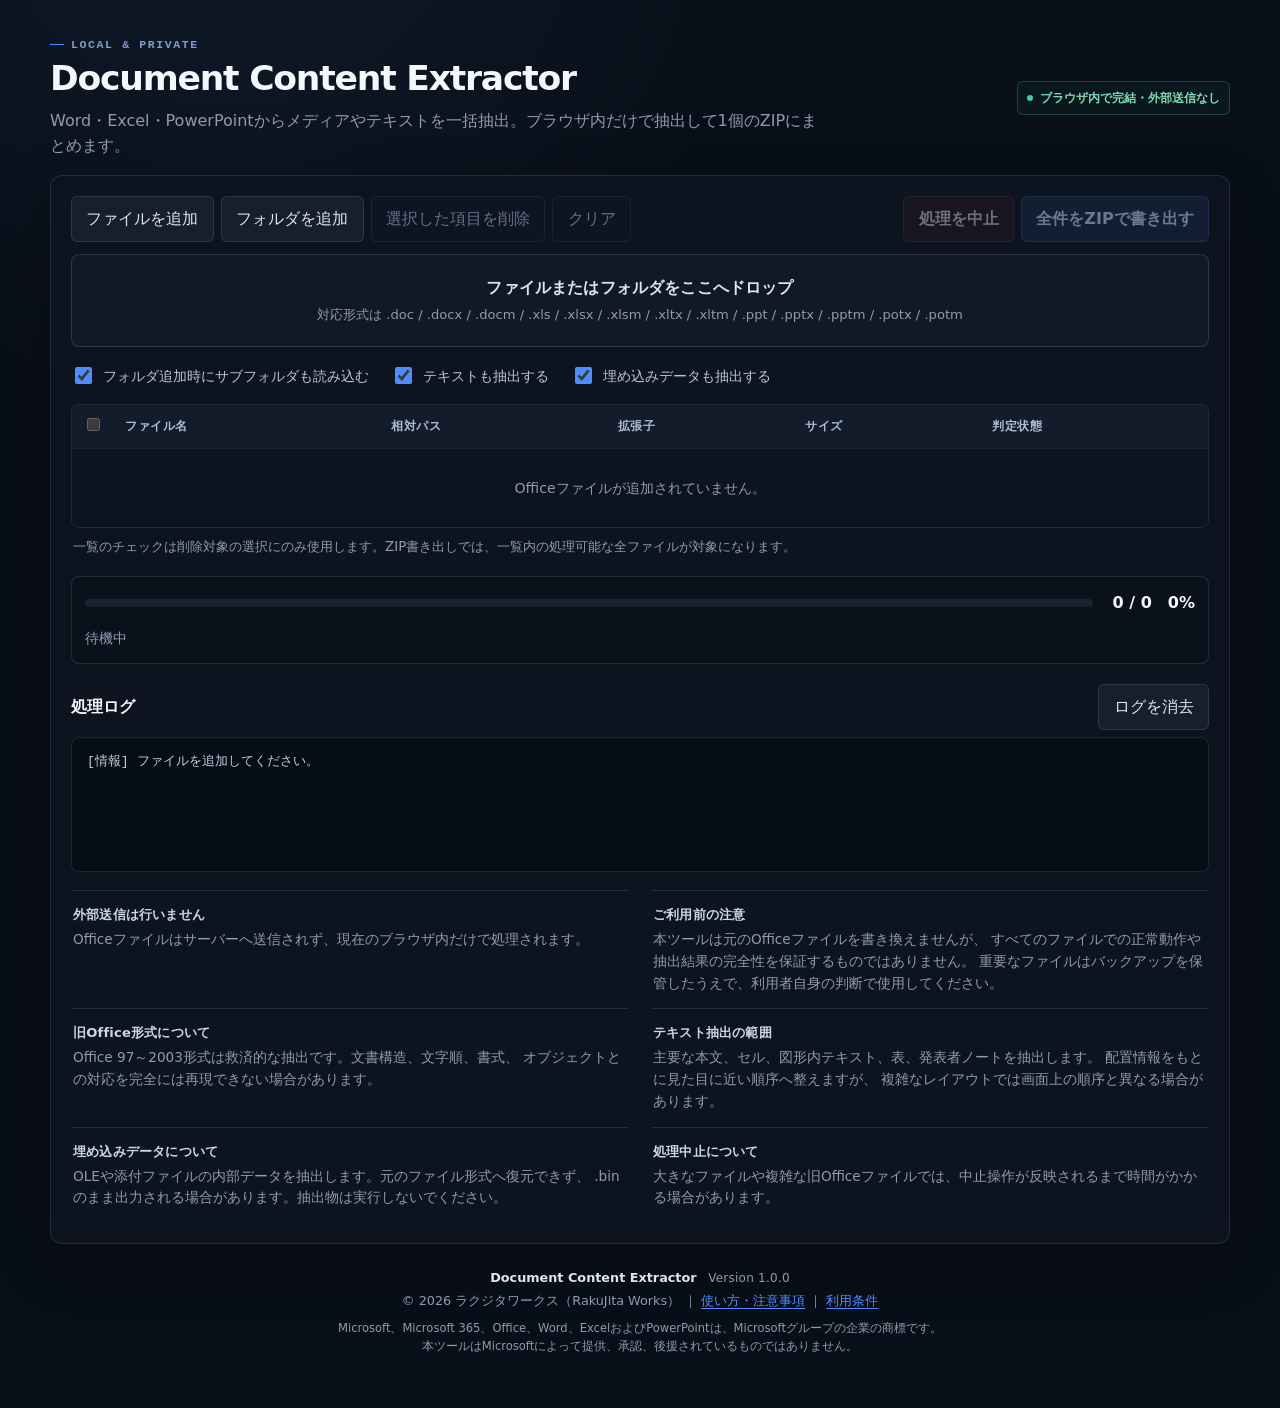
==== standalone/document_content_extractor.html @ 03da5ad3 "Initial release of Document Content Extractor" ====
<!doctype html>
<html lang="ja">
<head>
  <meta charset="utf-8">
  <meta name="viewport" content="width=device-width, initial-scale=1">
  <meta name="description"
    content="Word・Excel・PowerPointファイルから画像、テキスト、埋め込みデータをブラウザ内で抽出し、ZIPにまとめるローカル処理ツールです。">
  <meta http-equiv="Content-Security-Policy"
    content="default-src 'none'; script-src 'unsafe-inline'; style-src 'unsafe-inline'; img-src data: blob:; connect-src 'none'; object-src 'none'; base-uri 'none'; form-action 'none'">
  <title>Document Content Extractor</title>
  <style>
    :root {
      color-scheme: dark;
      --ink: #dce5f4;
      --ink-strong: #f4f7fc;
      --muted: #8e9bb0;
      --line: rgba(143, 159, 187, 0.18);
      --line-strong: rgba(106, 155, 233, 0.42);
      --surface: #0d141f;
      --surface-raised: #121b29;
      --surface-soft: #0a1019;
      --surface-hover: #172234;
      --accent: #4f8cff;
      --accent-bright: #61c9ef;
      --accent-dark: #356dc9;
      --accent-soft: rgba(79, 140, 255, 0.09);
      --ok: #49c997;
      --warn: #dfa94b;
      --error: #ec7069;
      --shadow: 0 20px 55px rgba(0, 0, 0, 0.3);
    }

    * {
      box-sizing: border-box;
    }

    body {
      margin: 0;
      min-width: 320px;
      min-height: 100vh;
      overflow-x: hidden;
      color: var(--ink);
      background:
        radial-gradient(circle at 18% -10%, rgba(61, 102, 174, 0.13), transparent 34rem),
        #090f18;
      font-family:
        "Yu Gothic UI",
        "Meiryo",
        system-ui,
        -apple-system,
        BlinkMacSystemFont,
        sans-serif;
      line-height: 1.6;
    }

    button,
    input {
      font: inherit;
    }

    button {
      border: 1px solid var(--line);
      border-radius: 6px;
      padding: 0.58rem 0.9rem;
      color: var(--ink);
      background: #151f2e;
      box-shadow: none;
      cursor: pointer;
      transition:
        border-color 140ms ease,
        background-color 140ms ease;
    }

    button:hover:not(:disabled) {
      border-color: rgba(106, 155, 233, 0.44);
      background: #192638;
      box-shadow: none;
      transform: none;
    }

    button:focus-visible,
    input:focus-visible,
    .drop-zone:focus-visible {
      outline: 2px solid rgba(97, 201, 239, 0.72);
      outline-offset: 2px;
    }

    button:disabled {
      border-color: rgba(139, 159, 196, 0.13);
      color: #7f8ca4;
      background: rgba(15, 23, 39, 0.82);
      box-shadow: none;
      cursor: not-allowed;
      opacity: 0.78;
      transform: none;
    }

    button.primary {
      border-color: #487fd8;
      color: #f8fbff;
      background: linear-gradient(135deg, #376dcc, #2e7fa4);
      box-shadow: none;
      font-weight: 700;
    }

    button.primary:hover:not(:disabled) {
      border-color: #6599eb;
      background: linear-gradient(135deg, #3f79da, #3489ae);
      box-shadow: none;
    }

    button.primary:disabled {
      border-color: rgba(79, 140, 255, 0.2);
      color: #8996ad;
      background: #172238;
      box-shadow: none;
    }

    button.danger {
      border-color: rgba(236, 112, 105, 0.36);
      color: #e9948f;
      background: transparent;
      box-shadow: none;
      font-weight: 700;
    }

    button.danger:hover:not(:disabled) {
      border-color: rgba(236, 112, 105, 0.62);
      color: #f0aaa6;
      background: rgba(151, 49, 51, 0.12);
    }

    button.danger:disabled {
      border-color: rgba(139, 159, 196, 0.13);
      color: #8d8994;
      background: rgba(33, 24, 35, 0.72);
      box-shadow: none;
    }

    .app {
      width: min(1180px, calc(100% - 32px));
      margin: 0 auto;
      padding: 36px 0 52px;
    }

    .hero {
      display: grid;
      grid-template-columns: minmax(0, 1fr) auto;
      gap: 22px;
      align-items: end;
      margin-bottom: 16px;
    }

    .eyebrow {
      margin: 0 0 4px;
      color: #7f9ecb;
      font-family: Consolas, "Yu Gothic UI", monospace;
      font-size: 0.72rem;
      font-weight: 700;
      letter-spacing: 0.14em;
      text-transform: uppercase;
    }

    .eyebrow::before {
      display: inline-block;
      width: 14px;
      height: 1px;
      margin: 0 7px 3px 0;
      background: var(--accent);
      content: "";
    }

    h1 {
      margin: 0;
      font-size: clamp(1.55rem, 2.7vw, 2.25rem);
      color: var(--ink-strong);
      font-weight: 750;
      line-height: 1.2;
      letter-spacing: -0.035em;
      text-shadow: none;
    }

    .subtitle {
      max-width: 780px;
      margin: 8px 0 0;
      color: var(--muted);
    }

    .local-badge {
      display: inline-flex;
      gap: 7px;
      align-items: center;
      align-self: center;
      border: 1px solid rgba(73, 201, 151, 0.26);
      border-radius: 6px;
      padding: 6px 9px;
      color: #82d9b6;
      background: rgba(31, 85, 68, 0.12);
      box-shadow: none;
      font-size: 0.78rem;
      font-weight: 700;
      white-space: nowrap;
    }

    .local-badge::before {
      width: 6px;
      height: 6px;
      border-radius: 50%;
      background: var(--ok);
      content: "";
      box-shadow: none;
    }

    .panel {
      min-width: 0;
      border: 1px solid var(--line);
      border-radius: 12px;
      padding: 20px;
      background: rgba(14, 21, 32, 0.97);
      box-shadow: var(--shadow);
      backdrop-filter: none;
    }

    .toolbar {
      display: flex;
      flex-wrap: wrap;
      gap: 7px;
      align-items: center;
      margin-bottom: 12px;
    }

    .toolbar .spacer {
      flex: 1 1 auto;
    }

    .toolbar button {
      min-width: 0;
      overflow-wrap: anywhere;
    }

    .drop-zone {
      border: 1px solid rgba(143, 159, 187, 0.22);
      border-radius: 8px;
      padding: 20px;
      cursor: pointer;
      color: var(--ink);
      text-align: center;
      overflow-wrap: anywhere;
      background: #101925;
      box-shadow: none;
      transition:
        border-left-color 140ms ease,
        border-right-color 140ms ease,
        box-shadow 140ms ease,
        background-color 140ms ease;
    }

    .drop-zone:hover {
      border-left-color: var(--accent);
      border-right-color: var(--accent);
      background: #131e2d;
      box-shadow:
        -1px 0 0 var(--accent),
        1px 0 0 var(--accent);
    }

    .drop-zone:focus-visible {
      border-left-color: var(--accent);
      border-right-color: var(--accent);
      box-shadow:
        -1px 0 0 var(--accent),
        1px 0 0 var(--accent);
    }

    .drop-zone.dragging {
      border-left-color: var(--accent-bright);
      border-right-color: var(--accent-bright);
      background: rgba(30, 60, 89, 0.38);
      box-shadow:
        -2px 0 0 var(--accent-bright),
        2px 0 0 var(--accent-bright);
      transform: none;
    }

    .panel:has(#file-input:disabled) .drop-zone,
    .panel:has(#file-input:disabled) .drop-zone:hover,
    .panel:has(#file-input:disabled) .drop-zone:focus-visible,
    .panel:has(#file-input:disabled) .drop-zone.dragging {
      border-color: rgba(139, 159, 196, 0.19);
      color: #9aa6bb;
      background: rgba(13, 20, 35, 0.72);
      box-shadow: none;
      cursor: not-allowed;
      transform: none;
    }

    .drop-zone strong {
      display: block;
      font-size: 1rem;
      font-weight: 700;
      letter-spacing: 0.01em;
    }

    .drop-zone span {
      color: var(--muted);
      font-size: 0.82rem;
    }

    .page-drop-overlay {
      position: fixed;
      z-index: 10000;
      inset: 0;
      display: grid;
      place-items: center;
      padding: clamp(12px, 4vw, 40px);
      pointer-events: none;
      background: rgba(5, 9, 15, 0.86);
      backdrop-filter: blur(3px);
    }

    .page-drop-overlay[hidden] {
      display: none;
    }

    .page-drop-overlay-panel {
      width: min(680px, 100%);
      border: 1px solid rgba(97, 201, 239, 0.78);
      border-radius: 10px;
      padding: clamp(28px, 7vw, 64px) clamp(16px, 5vw, 48px);
      color: var(--ink-strong);
      text-align: center;
      overflow-wrap: anywhere;
      background: #0d1724;
      box-shadow:
        0 30px 90px rgba(0, 0, 0, 0.5),
        inset 0 2px 0 var(--accent-bright);
    }

    .page-drop-overlay-panel strong {
      display: block;
      color: var(--ink-strong);
      font-size: clamp(1.25rem, 4vw, 2rem);
      line-height: 1.45;
    }

    .page-drop-overlay-panel span {
      display: block;
      margin-top: 12px;
      color: var(--muted);
      font-size: clamp(0.9rem, 2.5vw, 1.05rem);
    }

    .options {
      display: flex;
      flex-wrap: wrap;
      gap: 11px 22px;
      margin: 17px 0;
    }

    .option {
      display: inline-flex;
      gap: 8px;
      align-items: center;
      cursor: pointer;
      color: #b9c5d8;
      font-size: 0.88rem;
    }

    .option:hover {
      color: var(--ink-strong);
    }

    .option input {
      width: 17px;
      height: 17px;
      accent-color: var(--accent);
    }

    .compatibility-warning {
      margin: 14px 0;
      border: 0;
      border-left: 3px solid var(--warn);
      border-radius: 0;
      padding: 9px 12px;
      color: #dfc17e;
      background: rgba(116, 82, 24, 0.12);
      font-size: 0.88rem;
    }

    .compatibility-warning[hidden] {
      display: none;
    }

    .table-shell {
      overflow: auto;
      max-width: 100%;
      max-height: 380px;
      border: 1px solid var(--line);
      border-radius: 8px;
      background: #0a111b;
      box-shadow: none;
      transition:
        border-left-color 140ms ease,
        border-right-color 140ms ease,
        box-shadow 140ms ease;
    }

    .table-shell:hover,
    .table-shell:focus-within {
      border-left-color: var(--accent);
      border-right-color: var(--accent);
      box-shadow:
        -1px 0 0 var(--accent),
        1px 0 0 var(--accent);
    }

    .table-shell table {
      min-width: 780px;
    }

    table {
      width: 100%;
      border-collapse: collapse;
      font-size: 0.88rem;
    }

    thead {
      position: sticky;
      z-index: 1;
      top: 0;
      color: #aebed4;
      background: #121c2a;
      font-size: 0.76rem;
      font-weight: 700;
      letter-spacing: 0.045em;
    }

    th,
    td {
      padding: 10px 11px;
      border-bottom: 1px solid rgba(143, 159, 187, 0.11);
      text-align: left;
      vertical-align: middle;
    }

    th:first-child,
    td:first-child {
      width: 42px;
      text-align: center;
    }

    tbody tr:last-child td {
      border-bottom: 0;
    }

    tbody tr {
      background: #0c141f;
      transition: background 130ms ease;
    }

    tbody tr:hover {
      background: rgba(79, 140, 255, 0.055);
    }

    .empty-row td {
      padding: 28px 12px;
      color: var(--muted);
      text-align: center;
    }

    .file-name {
      max-width: 260px;
      overflow-wrap: anywhere;
      color: var(--ink-strong);
      font-weight: 700;
    }

    .path {
      max-width: 360px;
      color: var(--muted);
      overflow-wrap: anywhere;
    }

    .selection-help {
      margin: 8px 2px 0;
      color: var(--muted);
      font-size: 0.84rem;
      overflow-wrap: anywhere;
    }

    .status {
      display: inline-flex;
      align-items: center;
      border-radius: 5px;
      padding: 2px 7px;
      font-size: 0.74rem;
      font-weight: 700;
      letter-spacing: 0.02em;
      white-space: nowrap;
    }

    .status.pending {
      color: #c0cadb;
      background: rgba(112, 128, 156, 0.18);
    }

    .status.ok {
      color: #70e5ba;
      background: rgba(36, 142, 104, 0.2);
    }

    .status.warning {
      color: #f7cb72;
      background: rgba(151, 102, 18, 0.22);
    }

    .status.error {
      color: #ff9b94;
      background: rgba(151, 49, 51, 0.24);
    }

    .progress-card {
      display: grid;
      min-width: 0;
      grid-template-columns: minmax(0, 1fr) auto;
      gap: 12px 20px;
      align-items: center;
      margin-top: 18px;
      border: 1px solid var(--line);
      border-radius: 8px;
      padding: 13px;
      background: #0a111b;
      box-shadow: none;
    }

    .progress-track {
      overflow: hidden;
      min-width: 0;
      height: 8px;
      border-radius: 4px;
      background: #182332;
      box-shadow: none;
    }

    .progress-bar {
      width: 0;
      height: 100%;
      border-radius: inherit;
      background: linear-gradient(90deg, var(--accent), var(--accent-bright));
      box-shadow: none;
      transition: width 150ms ease;
    }

    .progress-numbers {
      color: var(--ink-strong);
      font-variant-numeric: tabular-nums;
      font-weight: 800;
      white-space: nowrap;
    }

    .progress-current {
      grid-column: 1 / -1;
      min-width: 0;
      min-height: 1.6em;
      color: var(--muted);
      font-size: 0.88rem;
      overflow-wrap: anywhere;
    }

    .log-title {
      display: flex;
      justify-content: space-between;
      align-items: center;
      margin: 20px 0 7px;
    }

    .log-title h2 {
      margin: 0;
      font-size: 1rem;
      color: var(--ink-strong);
    }

    .log {
      overflow: auto;
      max-width: 100%;
      min-height: 135px;
      max-height: 270px;
      margin: 0;
      border: 1px solid rgba(120, 139, 169, 0.2);
      border-radius: 8px;
      padding: 13px 15px;
      color: #c2cee0;
      background: #070d15;
      font: 0.82rem/1.65 Consolas, "Yu Gothic UI", monospace;
      white-space: pre-wrap;
      overflow-wrap: anywhere;
    }

    .notes {
      display: grid;
      grid-template-columns: repeat(2, minmax(0, 1fr));
      gap: 0 22px;
      margin-top: 18px;
    }

    .note {
      border: 0;
      border-top: 1px solid var(--line);
      border-radius: 0;
      padding: 13px 2px 14px;
      color: var(--muted);
      background: transparent;
      font-size: 0.85rem;
    }

    .note strong {
      display: block;
      margin-bottom: 4px;
      color: #cbd7e8;
      font-size: 0.82rem;
      letter-spacing: 0.015em;
    }

    .site-footer {
      margin-top: 24px;
      padding: 0 12px;
      color: var(--muted);
      font-size: 0.8rem;
      line-height: 1.5;
      text-align: center;
      overflow-wrap: anywhere;
    }

    .site-footer-product {
      margin: 0;
      color: var(--ink);
      font-weight: 700;
    }

    .site-footer-version {
      display: inline-block;
      margin-left: 0.45rem;
      color: var(--muted);
      font-size: 0.75rem;
      font-weight: 400;
      letter-spacing: 0.02em;
    }

    .site-footer-meta {
      display: flex;
      flex-wrap: wrap;
      gap: 0.25rem;
      align-items: center;
      justify-content: center;
      margin-top: 4px;
    }

    .site-footer-meta-item {
      display: inline-flex;
      min-width: 0;
      gap: 0.25rem;
      align-items: center;
    }

    .site-footer-meta a {
      color: var(--accent);
      text-decoration: underline;
      text-decoration-thickness: 1px;
      text-underline-offset: 0.2em;
    }

    .site-footer-meta a:hover {
      color: var(--accent-bright);
    }

    .site-footer-meta a:focus-visible {
      border-radius: 2px;
      outline: 2px solid rgba(97, 201, 239, 0.72);
      outline-offset: 2px;
    }

    .site-footer-link-separator {
      color: var(--muted);
    }

    .site-footer-trademark {
      max-width: 720px;
      margin: 10px auto 0;
      color: var(--muted);
      font-size: 0.72rem;
      line-height: 1.55;
      text-align: center;
    }

    * {
      scrollbar-color: #354764 #0a111e;
      scrollbar-width: auto;
    }

    *::-webkit-scrollbar {
      width: 12px;
      height: 12px;
    }

    *::-webkit-scrollbar-track {
      background: #0a111e;
    }

    *::-webkit-scrollbar-thumb {
      border: 3px solid #0a111e;
      border-radius: 6px;
      background: #354764;
    }

    *::-webkit-scrollbar-thumb:hover {
      background: #466183;
    }

    .visually-hidden {
      position: absolute !important;
      width: 1px !important;
      height: 1px !important;
      overflow: hidden !important;
      clip: rect(1px, 1px, 1px, 1px) !important;
      clip-path: inset(50%) !important;
      white-space: nowrap !important;
    }

    @media (max-width: 760px) {
      .app {
        width: min(100% - 20px, 1180px);
        padding: 24px 0 38px;
      }

      .hero,
      .notes {
        grid-template-columns: 1fr;
      }

      .local-badge {
        justify-self: start;
      }

      .panel {
        padding: 14px;
      }

      .toolbar .spacer {
        display: none;
      }

      .toolbar button,
      .toolbar .primary {
        flex: 1 1 calc(50% - 9px);
      }

      .table-shell:has(.empty-row) {
        overflow-x: hidden;
      }

      .table-shell:has(.empty-row) table {
        width: 100%;
        min-width: 100%;
      }
    }

    @media (max-width: 480px) {
      .hero {
        gap: 18px;
      }

      .panel {
        border-radius: 12px;
        padding: 12px;
      }

      .toolbar button,
      .toolbar .primary {
        flex-basis: 100%;
      }

      .drop-zone {
        padding: 18px 14px;
      }

      .page-drop-overlay-panel {
        border-width: 1px;
        padding: 32px 15px;
      }
    }

    @media (prefers-reduced-motion: reduce) {
      *,
      *::before,
      *::after {
        scroll-behavior: auto !important;
        transition-duration: 0.01ms !important;
        animation-duration: 0.01ms !important;
        animation-iteration-count: 1 !important;
      }
    }
</style>
</head>
<body>
  <div id="page-drop-overlay" class="page-drop-overlay" role="status"
    aria-live="polite" aria-hidden="true" hidden>
    <div class="page-drop-overlay-panel">
      <strong>ファイルまたはフォルダをここへドロップ</strong>
      <span>ページ内のどこにドロップしても追加できます</span>
    </div>
  </div>

  <main class="app">
    <header class="hero">
      <div>
        <p class="eyebrow">LOCAL & PRIVATE</p>
        <h1>Document Content Extractor</h1>
        <p class="subtitle">
          Word・Excel・PowerPointからメディアやテキストを一括抽出。ブラウザ内だけで抽出して1個のZIPにまとめます。
        </p>
      </div>
      <div class="local-badge">ブラウザ内で完結・外部送信なし</div>
    </header>

    <section class="panel" aria-labelledby="input-heading">
      <h2 id="input-heading" class="visually-hidden">入力ファイル</h2>
      <div class="toolbar">
        <button id="add-files" type="button">ファイルを追加</button>
        <button id="add-folder" type="button">フォルダを追加</button>
        <button id="remove-selected" type="button" disabled>選択した項目を削除</button>
        <button id="clear-files" type="button" disabled>クリア</button>
        <span class="spacer"></span>
        <button id="cancel-processing" class="danger" type="button" disabled>処理を中止</button>
        <button id="export-zip" class="primary" type="button" disabled>全件をZIPで書き出す</button>
      </div>

      <input id="file-input" class="visually-hidden" type="file" multiple
        accept=".doc,.docx,.docm,.xls,.xlsx,.xlsm,.xltx,.xltm,.ppt,.pptx,.pptm,.potx,.potm">
      <input id="folder-input" class="visually-hidden" type="file" multiple webkitdirectory>

      <div id="drop-zone" class="drop-zone" tabindex="0" role="button"
        aria-label="Officeファイルを追加。フォルダはドロップまたはフォルダを追加ボタンから選択できます">
        <strong>ファイルまたはフォルダをここへドロップ</strong>
        <span>対応形式は .doc / .docx / .docm / .xls / .xlsx / .xlsm / .xltx / .xltm / .ppt / .pptx / .pptm / .potx / .potm</span>
      </div>

      <div class="options">
        <label class="option">
          <input id="include-subfolders" type="checkbox" checked>
          フォルダ追加時にサブフォルダも読み込む
        </label>
        <label class="option">
          <input id="include-text" type="checkbox" checked>
          テキストも抽出する
        </label>
        <label class="option">
          <input id="include-embeddings" type="checkbox" checked>
          埋め込みデータも抽出する
        </label>
      </div>

      <div id="compatibility-warning" class="compatibility-warning" role="status" hidden>
        このブラウザではOOXML形式のZIP展開機能を利用できません。
        ChromeまたはEdgeの現行安定版を使用してください。旧 .doc / .xls / .ppt は検査できます。
      </div>

      <div class="table-shell">
        <table>
          <thead>
            <tr>
              <th><input id="select-all" type="checkbox"
                aria-label="削除対象をすべて選択" title="削除対象をすべて選択"></th>
              <th>ファイル名</th>
              <th>相対パス</th>
              <th>拡張子</th>
              <th>サイズ</th>
              <th>判定状態</th>
            </tr>
          </thead>
          <tbody id="file-list">
            <tr class="empty-row">
              <td colspan="6">Officeファイルが追加されていません。</td>
            </tr>
          </tbody>
        </table>
      </div>
      <p class="selection-help">
        一覧のチェックは削除対象の選択にのみ使用します。ZIP書き出しでは、一覧内の処理可能な全ファイルが対象になります。
      </p>

      <div class="progress-card" aria-live="polite">
        <div class="progress-track" role="progressbar" aria-label="処理進捗"
          aria-valuemin="0" aria-valuemax="100" aria-valuenow="0">
          <div id="progress-bar" class="progress-bar"></div>
        </div>
        <div id="progress-numbers" class="progress-numbers">0 / 0　0%</div>
        <div id="progress-current" class="progress-current">待機中</div>
      </div>

      <div class="log-title">
        <h2>処理ログ</h2>
        <button id="clear-log" type="button">ログを消去</button>
      </div>
      <pre id="log" class="log" aria-live="polite">[情報] ファイルを追加してください。</pre>

      <div class="notes">
        <div class="note">
          <strong>外部送信は行いません</strong>
          Officeファイルはサーバーへ送信されず、現在のブラウザ内だけで処理されます。
        </div>
        <div class="note">
          <strong>ご利用前の注意</strong>
          本ツールは元のOfficeファイルを書き換えませんが、
          すべてのファイルでの正常動作や抽出結果の完全性を保証するものではありません。
          重要なファイルはバックアップを保管したうえで、利用者自身の判断で使用してください。
        </div>
        <div class="note">
          <strong>旧Office形式について</strong>
          Office 97～2003形式は救済的な抽出です。文書構造、文字順、書式、
          オブジェクトとの対応を完全には再現できない場合があります。
        </div>
        <div class="note">
          <strong>テキスト抽出の範囲</strong>
          主要な本文、セル、図形内テキスト、表、発表者ノートを抽出します。
          配置情報をもとに見た目に近い順序へ整えますが、
          複雑なレイアウトでは画面上の順序と異なる場合があります。
        </div>
        <div class="note">
          <strong>埋め込みデータについて</strong>
          OLEや添付ファイルの内部データを抽出します。元のファイル形式へ復元できず、
          .binのまま出力される場合があります。抽出物は実行しないでください。
        </div>
        <div class="note">
          <strong>処理中止について</strong>
          大きなファイルや複雑な旧Officeファイルでは、中止操作が反映されるまで時間がかかる場合があります。
        </div>
      </div>
    </section>
    <footer class="site-footer" aria-label="サイト情報">
      <p class="site-footer-product">Document Content Extractor <span
        class="site-footer-version">Version 1.0.0</span></p>
      <div class="site-footer-meta">
        <span class="site-footer-meta-item">© 2026 ラクジタワークス（RakuJita Works）</span>
        <span class="site-footer-meta-item">
          <span class="site-footer-link-separator" aria-hidden="true">｜</span>
          <a
            href="https://github.com/RakujitaWorks/document-content-extractor"
            target="_blank"
            rel="noopener noreferrer"
          >使い方・注意事項</a>
        </span>
        <span class="site-footer-meta-item">
          <span class="site-footer-link-separator" aria-hidden="true">｜</span>
          <a
            href="https://github.com/RakujitaWorks/document-content-extractor/blob/main/TERMS.md"
            target="_blank"
            rel="noopener noreferrer"
          >利用条件</a>
        </span>
      </div>
      <p class="site-footer-trademark">Microsoft、Microsoft 365、Office、Word、ExcelおよびPowerPointは、Microsoftグループの企業の商標です。<br>本ツールはMicrosoftによって提供、承認、後援されているものではありません。</p>
    </footer>
  </main>

  <script>
  (function () {
    "use strict";

    var SUPPORTED_EXTENSIONS = {
      doc: { family: "word", container: "cfb" },
      docx: { family: "word", container: "zip" },
      docm: { family: "word", container: "zip" },
      xls: { family: "excel", container: "cfb" },
      xlsx: { family: "excel", container: "zip" },
      xlsm: { family: "excel", container: "zip" },
      xltx: { family: "excel", container: "zip" },
      xltm: { family: "excel", container: "zip" },
      ppt: { family: "powerpoint", container: "cfb" },
      pptx: { family: "powerpoint", container: "zip" },
      pptm: { family: "powerpoint", container: "zip" },
      potx: { family: "powerpoint", container: "zip" },
      potm: { family: "powerpoint", container: "zip" }
    };

    var OOXML_MAIN_PARTS = {
      word: "word/document.xml",
      excel: "xl/workbook.xml",
      powerpoint: "ppt/presentation.xml"
    };

    var CFB_SIGNATURE = [0xD0, 0xCF, 0x11, 0xE0, 0xA1, 0xB1, 0x1A, 0xE1];
    var ZIP_LOCAL_SIGNATURE = 0x04034B50;
    var ZIP_CENTRAL_SIGNATURE = 0x02014B50;
    var ZIP_EOCD_SIGNATURE = 0x06054B50;
    var MAX_ZIP_ENTRIES = 100000;
    var MAX_XML_BYTES = 64 * 1024 * 1024;
    var MAX_OUTPUT_FILE_NAME = 64;
    var MAX_SOURCE_OUTPUT_STEM = 40;
    var MAX_MEDIA_SOURCE_PREFIX = 32;
    var MAX_OUTPUT_PARENT_PATH = 72;
    var MAX_OUTPUT_ROOT_PATH = 96;
    var MAX_OUTPUT_RELATIVE_PATH = 180;
    var MAX_OUTPUT_PARENT_SEGMENT = 32;
    var MIN_MEDIA_FILE_STEM = 8;
    var MAX_EXCEL_TABLE_CELLS = 1000000;
    var MAX_INPUT_FILE_BYTES = 256 * 1024 * 1024;
    var MAX_TOTAL_INPUT_BYTES = 512 * 1024 * 1024;
    var MAX_ZIP_ENTRY_UNCOMPRESSED_BYTES = 128 * 1024 * 1024;
    var MAX_ZIP_TOTAL_UNCOMPRESSED_BYTES = 512 * 1024 * 1024;
    var MAX_COMPRESSION_RATIO = 200;
    var MAX_TOTAL_OUTPUT_BYTES = 512 * 1024 * 1024;
    var MAX_MEDIA_FILES = 10000;
    var MAX_EMBEDDING_FILES = 10000;
    var MAX_TEXT_OUTPUT_BYTES = 64 * 1024 * 1024;
    var MAX_CACHED_INPUT_BYTES = 32 * 1024 * 1024;
    var MAX_TOTAL_CACHED_INPUT_BYTES = 128 * 1024 * 1024;
    var MAX_ESTIMATED_WORKING_BYTES = 768 * 1024 * 1024;
    var MAX_LOG_LINES = 1000;
    var OUTPUT_NAME_CHARACTER_REPLACEMENTS = [
      ["髙", "高"]
    ];

    function AppError(code, message) {
      this.name = "AppError";
      this.code = code || "GENERAL";
      this.message = message || "処理中にエラーが発生しました。";
      if (Error.captureStackTrace) {
        Error.captureStackTrace(this, AppError);
      }
    }
    AppError.prototype = Object.create(Error.prototype);
    AppError.prototype.constructor = AppError;

    function fail(code, message) {
      throw new AppError(code, message);
    }

    function ensure(condition, code, message) {
      if (!condition) {
        fail(code, message);
      }
    }

    function checkCancelled() {
      ensure(
        !appState.cancelRequested,
        "CANCELLED",
        "処理が中止されました。"
      );
    }

    function throwIfCancelled(error) {
      if (error instanceof AppError && error.code === "CANCELLED") {
        throw error;
      }
    }

    function isProcessingSafetyError(error) {
      return !!(
        (error instanceof AppError &&
          (error.code === "MEDIA_LIMIT" ||
           error.code === "EMBEDDING_LIMIT" ||
           error.code === "OUTPUT_SIZE" ||
           error.code === "OUTPUT_ZIP64" ||
           error.code === "MEMORY" ||
           error.code === "ESTIMATED_MEMORY" ||
           error.code === "ZIP_ENTRY_TOO_LARGE" ||
           error.code === "ZIP_TOTAL_TOO_LARGE" ||
           error.code === "ZIP_RATIO" ||
           error.code === "ZIP_ENTRIES" ||
           error.code === "ZIP64" ||
           error.code === "EXCEL_TEXT_RANGE" ||
           error.code === "NAME_COLLISION")) ||
        (error && error.name === "RangeError")
      );
    }

    function throwIfCategoryLimitOrCancelled(error) {
      throwIfCancelled(error);
      if (isProcessingSafetyError(error)) {
        throw error;
      }
    }

    function isRangeValid(length, offset, size) {
      return Number.isFinite(offset) &&
        Number.isFinite(size) &&
        offset >= 0 &&
        size >= 0 &&
        offset <= length &&
        size <= length - offset;
    }

    function requireRange(bytes, offset, size, label) {
      ensure(
        isRangeValid(bytes.length, offset, size),
        "BOUNDS",
        (label || "バイナリデータ") + "がファイル範囲外を参照しています。"
      );
    }

    function viewOf(bytes) {
      return new DataView(bytes.buffer, bytes.byteOffset, bytes.byteLength);
    }

    function u16(bytes, offset) {
      requireRange(bytes, offset, 2, "16ビット値");
      return viewOf(bytes).getUint16(offset, true);
    }

    function u32(bytes, offset) {
      requireRange(bytes, offset, 4, "32ビット値");
      return viewOf(bytes).getUint32(offset, true);
    }

    function i32(bytes, offset) {
      requireRange(bytes, offset, 4, "32ビット値");
      return viewOf(bytes).getInt32(offset, true);
    }

    function f64(bytes, offset) {
      requireRange(bytes, offset, 8, "浮動小数点値");
      return viewOf(bytes).getFloat64(offset, true);
    }

    function sliceBytes(bytes, offset, size, label) {
      requireRange(bytes, offset, size, label);
      return bytes.subarray(offset, offset + size);
    }

    function concatBytes(parts, expectedLength) {
      var total = 0;
      var index;
      for (index = 0; index < parts.length; index += 1) {
        total += parts[index].length;
        ensure(total <= 0x7FFFFFFF, "MEMORY", "連結するデータが大きすぎます。");
      }
      if (typeof expectedLength === "number") {
        total = Math.min(total, expectedLength);
      }
      var result = new Uint8Array(total);
      var position = 0;
      for (index = 0; index < parts.length && position < total; index += 1) {
        var count = Math.min(parts[index].length, total - position);
        result.set(parts[index].subarray(0, count), position);
        position += count;
      }
      return result;
    }

    function startsWithBytes(bytes, signature) {
      if (bytes.length < signature.length) {
        return false;
      }
      var index;
      for (index = 0; index < signature.length; index += 1) {
        if (bytes[index] !== signature[index]) {
          return false;
        }
      }
      return true;
    }

    function bytesEqual(left, right) {
      if (left.length !== right.length) {
        return false;
      }
      var index;
      for (index = 0; index < left.length; index += 1) {
        if (left[index] !== right[index]) {
          return false;
        }
      }
      return true;
    }

    function makeDecoder(label, fatal) {
      try {
        return new TextDecoder(label, { fatal: !!fatal });
      } catch (error) {
        return new TextDecoder("windows-1252", { fatal: false });
      }
    }

    function decodeUtf8(bytes, fatal) {
      return makeDecoder("utf-8", fatal).decode(bytes);
    }

    function decodeUtf16Le(bytes) {
      var evenLength = bytes.length - (bytes.length % 2);
      return makeDecoder("utf-16le", false).decode(bytes.subarray(0, evenLength));
    }

    function decodeSingleByte(bytes, codePage) {
      var label = "windows-1252";
      if (codePage === 932 || codePage === 943 || codePage === 128) {
        label = "shift_jis";
      } else if (codePage === 936) {
        label = "gbk";
      } else if (codePage === 949) {
        label = "euc-kr";
      } else if (codePage === 950) {
        label = "big5";
      } else if (codePage === 65001) {
        label = "utf-8";
      }
      return makeDecoder(label, false).decode(bytes);
    }

    function decodeCompressedUnicode(bytes) {
      var chunks = [];
      var blockSize = 8192;
      var offset;
      for (offset = 0; offset < bytes.length; offset += blockSize) {
        var end = Math.min(bytes.length, offset + blockSize);
        var chars = [];
        var index;
        for (index = offset; index < end; index += 1) {
          chars.push(bytes[index]);
        }
        chunks.push(String.fromCharCode.apply(null, chars));
      }
      return chunks.join("");
    }

    function encodeUtf8(text) {
      return new TextEncoder().encode(text);
    }

    function repairSurrogates(text) {
      var result = "";
      var index;
      for (index = 0; index < text.length; index += 1) {
        var code = text.charCodeAt(index);
        if (code >= 0xD800 && code <= 0xDBFF) {
          if (index + 1 < text.length) {
            var next = text.charCodeAt(index + 1);
            if (next >= 0xDC00 && next <= 0xDFFF) {
              result += text.charAt(index) + text.charAt(index + 1);
              index += 1;
              continue;
            }
          }
          result += "\uFFFD";
        } else if (code >= 0xDC00 && code <= 0xDFFF) {
          result += "\uFFFD";
        } else {
          result += text.charAt(index);
        }
      }
      return result;
    }

    function normalizeOutputNameCharacters(value) {
      var normalized = repairSurrogates(String(value || ""));
      if (typeof String.prototype.normalize === "function") {
        try {
          normalized = normalized.normalize("NFKC");
        } catch (error) {
          // Explicit replacements and filename safety still run without NFKC.
        }
      }
      var replacementIndex;
      for (replacementIndex = 0;
        replacementIndex < OUTPUT_NAME_CHARACTER_REPLACEMENTS.length;
        replacementIndex += 1) {
        var replacement = OUTPUT_NAME_CHARACTER_REPLACEMENTS[replacementIndex];
        normalized = normalized.split(replacement[0]).join(replacement[1]);
      }
      return normalized.replace(/[ \u3000]+/g, "_");
    }

    function normalizeText(text) {
      var repaired = repairSurrogates(String(text || ""))
        .replace(/\u0000/g, "")
        .replace(/\r\n?/g, "\n")
        .replace(/[\u0001-\u0008\u000B\u000C\u000E-\u001F\u007F]/g, "");
      var lines = repaired.split("\n");
      var normalized = [];
      var blankCount = 0;
      var index;
      for (index = 0; index < lines.length; index += 1) {
        var line = lines[index].replace(/[ \u3000]+$/g, "");
        if (line.length === 0) {
          blankCount += 1;
          if (blankCount <= 2) {
            normalized.push("");
          }
        } else {
          blankCount = 0;
          normalized.push(line);
        }
      }
      while (normalized.length && normalized[0] === "") {
        normalized.shift();
      }
      while (normalized.length && normalized[normalized.length - 1] === "") {
        normalized.pop();
      }
      return normalized.join("\r\n");
    }

    function hasMeaningfulText(text) {
      return String(text || "").replace(/[\s\uFEFF]/g, "").length > 0;
    }

    function normalizeTextForDeduplication(text) {
      var repaired = repairSurrogates(String(text || ""))
        .replace(/\r\n?/g, "\n")
        .replace(/\u0000/g, "")
        .replace(/[\u0001-\u0008\u000B\u000C\u000E-\u001F\u007F]/g, "");
      var sourceLines = repaired.split("\n");
      var lines = [];
      var previousBlank = true;
      var index;
      for (index = 0; index < sourceLines.length; index += 1) {
        var line = sourceLines[index].replace(/[ \t\u3000]+$/g, "");
        var blank = line.length === 0;
        if (!blank || !previousBlank) {
          lines.push(line);
        }
        previousBlank = blank;
      }
      while (lines.length && lines[0] === "") {
        lines.shift();
      }
      while (lines.length && lines[lines.length - 1] === "") {
        lines.pop();
      }
      return lines.join("\n");
    }

    function deduplicateTextBlocks(blocks) {
      var output = [];
      var seen = Object.create(null);
      var index;
      for (index = 0; index < blocks.length; index += 1) {
        var normalized = normalizeTextForDeduplication(blocks[index]);
        if (!hasMeaningfulText(normalized)) {
          continue;
        }
        var key = normalized;
        if (!seen[key]) {
          seen[key] = true;
          output.push(normalized);
        }
      }
      return output;
    }

    function textToOutputBytes(text) {
      var normalized = normalizeText(text);
      if (!hasMeaningfulText(normalized)) {
        return null;
      }
      var bytes = encodeUtf8(normalized);
      if (bytes.length > MAX_TEXT_OUTPUT_BYTES) {
        return {
          omitted: true,
          warning: "抽出テキストが安全上限を超えたため、テキスト出力を省略しました。"
        };
      }
      return {
        text: normalized,
        bytes: bytes,
        characterCount: normalized.length
      };
    }

    function parseXml(bytes, partName) {
      ensure(bytes.length <= MAX_XML_BYTES, "XML_SIZE", "XMLパーツが大きすぎます: " + partName);
      var source = decodeUtf8(bytes, false);
      ensure(!/<!\s*(?:DOCTYPE|ENTITY)\b/i.test(source),
        "XML_UNSAFE_DECLARATION",
        "安全でないXML宣言が含まれています: " + partName);
      var documentNode = new DOMParser().parseFromString(source, "application/xml");
      var errors = documentNode.getElementsByTagName("parsererror");
      ensure(errors.length === 0, "XML_PARSE", "XMLを解析できません: " + partName);
      return documentNode;
    }

    function elementsByLocalName(root, name) {
      var all = root.getElementsByTagName("*");
      var result = [];
      var index;
      for (index = 0; index < all.length; index += 1) {
        if (index > 0 && index % 1000 === 0) {
          checkCancelled();
        }
        if (all[index].localName === name) {
          result.push(all[index]);
        }
      }
      return result;
    }

    function firstElementByLocalName(root, name) {
      var elements = elementsByLocalName(root, name);
      return elements.length ? elements[0] : null;
    }

    function attributeByLocalName(element, name) {
      if (!element || !element.attributes) {
        return null;
      }
      var index;
      for (index = 0; index < element.attributes.length; index += 1) {
        if (element.attributes[index].localName === name) {
          return element.attributes[index].value;
        }
      }
      return null;
    }

    function relationshipIdAttribute(element) {
      if (!element || !element.attributes) {
        return null;
      }
      var fallback = null;
      var index;
      for (index = 0; index < element.attributes.length; index += 1) {
        var attribute = element.attributes[index];
        if (attribute.localName !== "id") {
          continue;
        }
        if (String(attribute.namespaceURI || "").toLowerCase().indexOf(
          "relationships"
        ) >= 0) {
          return attribute.value;
        }
        if (attribute.prefix === "r") {
          return attribute.value;
        }
        fallback = attribute.value;
      }
      return fallback;
    }

    function extensionOf(name) {
      var match = /\.([^.\\\/]+)$/.exec(String(name || ""));
      return match ? match[1].toLowerCase() : "";
    }

    function removeExtension(name) {
      return String(name || "").replace(/\.[^.]*$/, "");
    }

    function leafName(path) {
      var normalized = String(path || "").replace(/\\/g, "/");
      var index = normalized.lastIndexOf("/");
      return index >= 0 ? normalized.slice(index + 1) : normalized;
    }

    function parentPath(path) {
      var normalized = String(path || "").replace(/\\/g, "/");
      var index = normalized.lastIndexOf("/");
      return index >= 0 ? normalized.slice(0, index) : "";
    }

    function truncateUnicode(text, maximum) {
      var value = String(text || "");
      if (value.length <= maximum) {
        return value;
      }
      var result = value.slice(0, maximum);
      var last = result.charCodeAt(result.length - 1);
      if (last >= 0xD800 && last <= 0xDBFF) {
        result = result.slice(0, -1);
      }
      return result;
    }

    function zeroPad(value, width) {
      var text = String(value);
      while (text.length < width) {
        text = "0" + text;
      }
      return text;
    }

    function normalizedOutputLimit(maximum, fallback) {
      var value = Number(maximum);
      if (!Number.isFinite(value) || value < 1) {
        value = fallback;
      }
      return Math.max(1, Math.floor(value));
    }

    function sanitizeStem(value, fallback, maximum) {
      var limit = normalizedOutputLimit(maximum, MAX_OUTPUT_FILE_NAME);
      var name = repairSurrogates(String(value || ""))
        .replace(/[\u0000-\u001F\u007F\u202A-\u202E\u2066-\u2069<>:"/\\|?*]/g, "_")
        .replace(/[. ]+$/g, "")
        .replace(/^[ ]+/g, "");
      if (!name) {
        name = fallback || "unnamed";
      }
      if (/^(CON|PRN|AUX|NUL|COM[1-9]|LPT[1-9])(?:\.|$)/i.test(name)) {
        name = "_" + name;
      }
      return truncateUnicode(name, limit);
    }

    function sanitizeFileName(value, fallback, maximum) {
      var limit = normalizedOutputLimit(maximum, MAX_OUTPUT_FILE_NAME);
      var raw = repairSurrogates(leafName(value));
      var extension = "";
      var stem = raw;
      var dot = raw.lastIndexOf(".");
      if (dot > 0 && dot < raw.length - 1) {
        extension = raw.slice(dot + 1)
          .replace(/[\u0000-\u001F\u007F\u202A-\u202E\u2066-\u2069<>:"/\\|?*]/g, "_")
          .replace(/[. ]+$/g, "");
        stem = raw.slice(0, dot);
      }
      ensure(extension.length <= Math.max(0, limit - 2), "OUTPUT_PATH",
        "出力ファイルの拡張子を保持したまま短縮できませんでした。");
      stem = sanitizeStem(stem, fallback || "file", limit);
      var available = limit - (extension ? extension.length + 1 : 0);
      stem = truncateUnicode(stem, Math.max(1, available));
      return extension ? stem + "." + extension : stem;
    }

    function buildSourceOutputStem(fileName) {
      return sanitizeStem(
        normalizeOutputNameCharacters(removeExtension(fileName)),
        "document",
        MAX_SOURCE_OUTPUT_STEM
      );
    }

    function mediaStemParts(mediaName) {
      var stem = mediaName;
      var extension = "";
      var dot = mediaName.lastIndexOf(".");
      if (dot > 0) {
        stem = mediaName.slice(0, dot);
        extension = mediaName.slice(dot);
      }
      var sequence = "";
      var sequenceMatch = /(_[0-9]{4,})$/.exec(stem);
      if (sequenceMatch && sequenceMatch.index > 0) {
        sequence = sequenceMatch[1];
        stem = stem.slice(0, sequenceMatch.index);
      }
      return {
        stem: stem || "media",
        sequence: sequence,
        extension: extension
      };
    }

    function buildPrefixedMediaFileName(
      sourceStem,
      originalMediaName,
      collisionSuffix,
      maximum
    ) {
      var limit = normalizedOutputLimit(maximum, MAX_OUTPUT_FILE_NAME);
      var sourcePrefix = truncateUnicode(
        sanitizeStem(sourceStem, "document", MAX_SOURCE_OUTPUT_STEM),
        MAX_MEDIA_SOURCE_PREFIX
      );
      var mediaName = sanitizeFileName(
        normalizeOutputNameCharacters(leafName(originalMediaName)),
        "media",
        MAX_OUTPUT_FILE_NAME
      );
      var parts = mediaStemParts(mediaName);
      var serial = parts.sequence + String(collisionSuffix || "");
      var extension = parts.extension;
      var maximumExtensionLength = Math.max(
        0,
        limit - serial.length - 3
      );
      ensure(extension.length <= maximumExtensionLength, "OUTPUT_PATH",
        "メディアファイルの拡張子を保持したまま短縮できませんでした。");
      var minimumMediaLength = Math.min(
        MIN_MEDIA_FILE_STEM,
        parts.stem.length
      );
      var prefixLimit = limit - 1 - minimumMediaLength -
        serial.length - extension.length;
      sourcePrefix = truncateUnicode(sourcePrefix, Math.max(1, prefixLimit));
      var available = limit - sourcePrefix.length - 1 -
        serial.length - extension.length;
      if (available < minimumMediaLength && sourcePrefix.length > 1) {
        sourcePrefix = truncateUnicode(
          sourcePrefix,
          Math.max(1, sourcePrefix.length - (minimumMediaLength - available))
        );
        available = limit - sourcePrefix.length - 1 -
          serial.length - extension.length;
      }
      var mediaStem = truncateUnicode(parts.stem, Math.max(1, available));
      if (mediaStem.length < minimumMediaLength && sourcePrefix.length > 1) {
        sourcePrefix = truncateUnicode(
          sourcePrefix,
          Math.max(1, sourcePrefix.length -
            (minimumMediaLength - mediaStem.length))
        );
        available = limit - sourcePrefix.length - 1 -
          serial.length - extension.length;
        mediaStem = truncateUnicode(parts.stem, Math.max(1, available));
      }
      var output = sourcePrefix + "_" + mediaStem + serial + extension;
      ensure(output.length <= limit, "OUTPUT_PATH",
        "メディアファイル名を安全な長さへ短縮できませんでした。");
      return output;
    }

    function buildTextOutputFileName(sourceStem, maximum) {
      var limit = normalizedOutputLimit(maximum, MAX_OUTPUT_FILE_NAME);
      var suffix = "_text.txt";
      var safeStem = sanitizeStem(
        sourceStem,
        "document",
        MAX_SOURCE_OUTPUT_STEM
      );
      return truncateUnicode(
        safeStem,
        Math.max(1, limit - suffix.length)
      ) + suffix;
    }

    function sanitizePathSegment(segment) {
      return sanitizeStem(segment, "folder", MAX_OUTPUT_PARENT_SEGMENT);
    }

    function relativeParentSegments(path) {
      var raw = String(path || "").replace(/\\/g, "/");
      if (/^[A-Za-z]:\//.test(raw) || /^\/\//.test(raw) || raw.charAt(0) === "/") {
        return [];
      }
      var pieces = raw.split("/");
      if (pieces.length) {
        pieces.pop();
      }
      var output = [];
      var index;
      for (index = 0; index < pieces.length; index += 1) {
        var piece = pieces[index];
        if (!piece || piece === "." || piece === ".." || /^[A-Za-z]:$/.test(piece)) {
          continue;
        }
        output.push(piece);
      }
      return output;
    }

    function relativeParentPathKey(path) {
      return relativeParentSegments(path).join("/");
    }

    function parentPathIdentifierValue(rawParentPath, salt) {
      var source = "parent:" + String(rawParentPath || "") +
        (salt ? ":" + String(salt) : "");
      var identifier = crc32(encodeUtf8(source)).toString(16);
      while (identifier.length < 8) {
        identifier = "0" + identifier;
      }
      return identifier;
    }

    function parentPathIdentifier(rawParentPath, salt) {
      return "_" + parentPathIdentifierValue(rawParentPath, salt);
    }

    function parentOmissionSegment(rawParentPath, salt) {
      return "__" + parentPathIdentifierValue(
        "omitted:" + String(rawParentPath || ""),
        salt
      );
    }

    function fitParentTreeSegment(node, salt) {
      var maximum = normalizedOutputLimit(
        node.maximumLength,
        MAX_OUTPUT_PARENT_SEGMENT
      );
      if (!node.forceIdentifier) {
        return truncateUnicode(node.safeName, maximum);
      }
      var identifier = parentPathIdentifier(node.fullPath, salt);
      ensure(maximum > identifier.length, "OUTPUT_PATH",
        "入力元の親フォルダセグメントを安全な長さへ短縮できませんでした。");
      return truncateUnicode(
        node.safeName,
        maximum - identifier.length
      ) + identifier;
    }

    function assignParentTreeChildNames(parentNode) {
      var children = parentNode.children.slice();
      children.sort(function (left, right) {
        return left.fullPath < right.fullPath ? -1 :
          (left.fullPath > right.fullPath ? 1 : 0);
      });
      var safeCounts = Object.create(null);
      var index;
      for (index = 0; index < children.length; index += 1) {
        var safeKey = children[index].safeName.toLowerCase();
        safeCounts[safeKey] = (safeCounts[safeKey] || 0) + 1;
      }
      for (index = 0; index < children.length; index += 1) {
        var child = children[index];
        child.forceIdentifier = safeCounts[child.safeName.toLowerCase()] > 1 ||
          child.maximumLength < child.safeName.length;
      }

      var used = Object.create(null);
      for (index = 0; index < children.length; index += 1) {
        child = children[index];
        var salt = 0;
        var candidate = fitParentTreeSegment(child, salt);
        var candidateKey = candidate.toLowerCase();
        while (used[candidateKey] && salt < 1000000) {
          child.forceIdentifier = true;
          salt += 1;
          candidate = fitParentTreeSegment(child, salt);
          candidateKey = candidate.toLowerCase();
        }
        ensure(salt < 1000000, "NAME_COLLISION",
          "入力元の親フォルダセグメント名を一意にできませんでした。");
        used[candidateKey] = child.fullPath;
        child.outputName = candidate;
      }
      for (index = 0; index < children.length; index += 1) {
        assignParentTreeChildNames(children[index]);
      }
    }

    function parentTreeOutputPath(nodes) {
      var output = [];
      var index;
      for (index = 0; index < nodes.length; index += 1) {
        output.push(nodes[index].outputName);
      }
      return output.join("/");
    }

    function parentTreeOmissionStart(nodes) {
      var omissionLength = 10;
      var start = nodes.length - 1;
      var suffixLength = nodes[start].outputName.length;
      while (start > 2) {
        var candidateSuffixLength = nodes[start - 1].outputName.length + 1 +
          suffixLength;
        var candidateLength = nodes[0].outputName.length + 1 +
          omissionLength + 1 + candidateSuffixLength;
        if (candidateLength > MAX_OUTPUT_PARENT_PATH) {
          break;
        }
        start -= 1;
        suffixLength = candidateSuffixLength;
      }
      return start;
    }

    function fitFixedParentPath(record, omissionValues) {
      var safePath = parentTreeOutputPath(record.nodes);
      if (safePath.length <= MAX_OUTPUT_PARENT_PATH) {
        return safePath;
      }
      ensure(record.nodes.length >= 3, "OUTPUT_PATH",
        "入力元の親フォルダを安全な長さへ短縮できませんでした。");
      var start = parentTreeOmissionStart(record.nodes);
      var omissionKey = record.nodes[start - 1].fullPath;
      var omission = omissionValues[omissionKey];
      ensure(omission, "OUTPUT_PATH",
        "入力元の親フォルダの固定省略名がありません。");
      var output = [record.nodes[0].outputName, omission];
      var index;
      for (index = start; index < record.nodes.length; index += 1) {
        output.push(record.nodes[index].outputName);
      }
      var outputPath = output.join("/");
      ensure(outputPath.length <= MAX_OUTPUT_PARENT_PATH, "OUTPUT_PATH",
        "入力元の親フォルダを安全な長さへ短縮できませんでした。");
      return outputPath;
    }

    function ParentPathMap(items) {
      this.values = Object.create(null);
      var root = {
        fullPath: "",
        children: [],
        childrenByOriginal: Object.create(null)
      };
      var recordsByKey = Object.create(null);
      var records = [];
      var index;
      for (index = 0; index < items.length; index += 1) {
        var key = relativeParentPathKey(items[index].path);
        if (Object.prototype.hasOwnProperty.call(recordsByKey, key)) {
          continue;
        }
        var rawSegments = relativeParentSegments(items[index].path);
        var nodes = [];
        var parentNode = root;
        var segmentIndex;
        for (segmentIndex = 0;
          segmentIndex < rawSegments.length;
          segmentIndex += 1) {
          var originalName = rawSegments[segmentIndex];
          var node = parentNode.childrenByOriginal[originalName];
          if (!node) {
            var fullPath = parentNode.fullPath ?
              parentNode.fullPath + "/" + originalName : originalName;
            node = {
              originalName: originalName,
              safeName: sanitizePathSegment(originalName),
              parent: parentNode,
              fullPath: fullPath,
              outputName: "",
              maximumLength: MAX_OUTPUT_PARENT_SEGMENT,
              forceIdentifier: false,
              children: [],
              childrenByOriginal: Object.create(null)
            };
            parentNode.childrenByOriginal[originalName] = node;
            parentNode.children.push(node);
          }
          nodes.push(node);
          parentNode = node;
        }
        var record = {
          key: key,
          nodes: nodes
        };
        recordsByKey[key] = record;
        records.push(record);
      }

      records.sort(function (left, right) {
        return left.key < right.key ? -1 : (left.key > right.key ? 1 : 0);
      });
      assignParentTreeChildNames(root);

      for (index = 0; index < records.length; index += 1) {
        var current = records[index];
        var currentPath = parentTreeOutputPath(current.nodes);
        if (currentPath.length <= MAX_OUTPUT_PARENT_PATH ||
          current.nodes.length < 3) {
          continue;
        }
        var rootLength = current.nodes[0].outputName.length;
        var lastNode = current.nodes[current.nodes.length - 1];
        var maximumLastLength = MAX_OUTPUT_PARENT_PATH - rootLength - 12;
        ensure(maximumLastLength > 9, "OUTPUT_PATH",
          "入力元の最内側フォルダを固定長へ短縮できませんでした。");
        if (lastNode.maximumLength > maximumLastLength) {
          lastNode.maximumLength = maximumLastLength;
        }
      }
      assignParentTreeChildNames(root);

      var omissionRequests = [];
      var omissionRequestKeys = Object.create(null);
      for (index = 0; index < records.length; index += 1) {
        current = records[index];
        if (parentTreeOutputPath(current.nodes).length <=
          MAX_OUTPUT_PARENT_PATH) {
          continue;
        }
        var start = parentTreeOmissionStart(current.nodes);
        var omittedNode = current.nodes[start - 1];
        if (!omissionRequestKeys[omittedNode.fullPath]) {
          omissionRequestKeys[omittedNode.fullPath] = true;
          omissionRequests.push({
            key: omittedNode.fullPath,
            rootNode: current.nodes[0]
          });
        }
      }
      omissionRequests.sort(function (left, right) {
        return left.key < right.key ? -1 : (left.key > right.key ? 1 : 0);
      });
      var omissionValues = Object.create(null);
      var omissionUsedByRoot = Object.create(null);
      for (index = 0; index < omissionRequests.length; index += 1) {
        var request = omissionRequests[index];
        var rootKey = request.rootNode.fullPath;
        var rootUsed = omissionUsedByRoot[rootKey];
        if (!rootUsed) {
          rootUsed = Object.create(null);
          var childIndex;
          for (childIndex = 0;
            childIndex < request.rootNode.children.length;
            childIndex += 1) {
            rootUsed[request.rootNode.children[childIndex].outputName.toLowerCase()] =
              true;
          }
          omissionUsedByRoot[rootKey] = rootUsed;
        }
        var omissionSalt = 0;
        var omissionCandidate = parentOmissionSegment(request.key, omissionSalt);
        while (rootUsed[omissionCandidate.toLowerCase()] &&
          omissionSalt < 1000000) {
          omissionSalt += 1;
          omissionCandidate = parentOmissionSegment(request.key, omissionSalt);
        }
        ensure(omissionSalt < 1000000, "NAME_COLLISION",
          "入力元の親フォルダの固定省略名を一意にできませんでした。");
        rootUsed[omissionCandidate.toLowerCase()] = true;
        omissionValues[request.key] = omissionCandidate;
      }

      for (index = 0; index < records.length; index += 1) {
        this.values[records[index].key] = fitFixedParentPath(
          records[index],
          omissionValues
        );
      }
    }

    ParentPathMap.prototype.get = function (path) {
      var key = relativeParentPathKey(path);
      if (Object.prototype.hasOwnProperty.call(this.values, key)) {
        return this.values[key];
      }
      fail("OUTPUT_PATH",
        "エクスポート開始時に収集されていない入力親フォルダです。");
    };

    function NameAllocator(maximum) {
      this.used = Object.create(null);
      this.maximum = normalizedOutputLimit(maximum, MAX_OUTPUT_FILE_NAME);
    }

    NameAllocator.prototype.claim = function (requested) {
      var candidate = String(requested || "");
      var key = candidate.toLowerCase();
      if (this.used[key]) {
        return false;
      }
      this.used[key] = true;
      return true;
    };

    NameAllocator.prototype.allocate = function (requested, isFile, maximum) {
      var limit = normalizedOutputLimit(maximum, this.maximum);
      var safe = isFile ?
        sanitizeFileName(requested, "file", limit) :
        sanitizeStem(requested, "folder", limit);
      if (this.claim(safe)) {
        return safe;
      }
      var stem = safe;
      var extension = "";
      if (isFile) {
        var dot = safe.lastIndexOf(".");
        if (dot > 0) {
          stem = safe.slice(0, dot);
          extension = safe.slice(dot);
        }
      }
      var index = 1;
      while (index < 1000000) {
        var suffix = "_" + zeroPad(index, 4);
        var candidateExtension = extension;
        ensure(
          candidateExtension.length <=
            Math.max(0, limit - suffix.length - 1),
          "OUTPUT_PATH",
          "出力ファイルの拡張子と連番を保持したまま短縮できませんでした。"
        );
        var available = limit - suffix.length - candidateExtension.length;
        var candidate = truncateUnicode(stem, Math.max(1, available)) +
          suffix + candidateExtension;
        if (this.claim(candidate)) {
          return candidate;
        }
        index += 1;
      }
      fail("NAME_COLLISION", "出力ファイル名の連番を確保できませんでした。");
    };

    function allocatePrefixedMediaFileName(
      allocator,
      sourceStem,
      originalMediaName,
      maximum
    ) {
      var limit = normalizedOutputLimit(maximum, MAX_OUTPUT_FILE_NAME);
      var index = 0;
      while (index < 1000000) {
        var suffix = index ? "_" + zeroPad(index, 4) : "";
        var candidate = buildPrefixedMediaFileName(
          sourceStem,
          originalMediaName,
          suffix,
          limit
        );
        if (allocator.claim(candidate)) {
          return candidate;
        }
        index += 1;
      }
      fail("NAME_COLLISION", "出力ファイル名の連番を確保できませんでした。");
    }

    function outputRootValue(parentPath, sourceStem, suffix) {
      var folderName = sourceStem + suffix;
      return (parentPath ? parentPath + "/" : "") +
        folderName;
    }

    function fitOutputRootPath(parentPath, sourceStem, suffix) {
      var serial = String(suffix || "");
      var fixedParent = normalizePackagePath(parentPath);
      ensure(fixedParent.length <= MAX_OUTPUT_PARENT_PATH, "OUTPUT_PATH",
        "入力元の親フォルダが固定長の上限を超えています。");
      var safeStem = sanitizeStem(
        sourceStem,
        "document",
        MAX_SOURCE_OUTPUT_STEM
      );
      var availableStemLength = MAX_OUTPUT_ROOT_PATH -
        (fixedParent ? fixedParent.length + 1 : 0) - serial.length;
      ensure(availableStemLength >= 1, "OUTPUT_PATH",
        "出力ルートへOfficeファイル別フォルダを追加できませんでした。");
      safeStem = truncateUnicode(
        safeStem,
        Math.max(
          1,
          Math.min(
            MAX_SOURCE_OUTPUT_STEM - serial.length,
            availableStemLength
          )
        )
      );
      var result = outputRootValue(fixedParent, safeStem, serial);
      ensure(result.length <= MAX_OUTPUT_ROOT_PATH, "OUTPUT_PATH",
        "出力ルートを安全な長さへ短縮できませんでした。");
      return result;
    }

    function OutputRootAllocator() {
      this.used = Object.create(null);
    }

    OutputRootAllocator.prototype.allocate = function (requested) {
      var normalized = normalizePackagePath(requested);
      var pieces = normalized.split("/");
      var stem = pieces.pop() || "document";
      var fixedParent = pieces.join("/");
      normalized = fitOutputRootPath(fixedParent, stem, "");
      var key = normalized.toLowerCase();
      if (!this.used[key]) {
        this.used[key] = true;
        return normalized;
      }
      var index = 1;
      while (index < 1000000) {
        var suffix = "_" + zeroPad(index, 4);
        var candidate = fitOutputRootPath(fixedParent, stem, suffix);
        key = candidate.toLowerCase();
        if (!this.used[key]) {
          this.used[key] = true;
          return candidate;
        }
        index += 1;
      }
      fail("NAME_COLLISION", "出力フォルダ名の連番を確保できませんでした。");
    };

    function buildOutputRootPath(item, allocator, sourceStem, parentPathMap) {
      var parent = parentPathMap.get(item.path);
      var stem = sourceStem || buildSourceOutputStem(item.file.name);
      return allocator.allocate(fitOutputRootPath(parent, stem, ""));
    }

    function outputRelativeFileNameLimit(rootName, category) {
      var categoryName = String(category || "");
      var fixedLength = String(rootName || "").length + 1 +
        (categoryName ? categoryName.length + 1 : 0);
      return Math.max(
        1,
        Math.min(MAX_OUTPUT_FILE_NAME, MAX_OUTPUT_RELATIVE_PATH - fixedLength)
      );
    }

    function buildOutputRelativePath(rootName, category, fileName) {
      var categoryName = String(category || "");
      ensure(String(rootName || "").length <= MAX_OUTPUT_ROOT_PATH, "OUTPUT_PATH",
        "出力ルートを安全な長さへ短縮できませんでした。");
      var path = String(rootName || "") + "/" +
        (categoryName ? categoryName + "/" : "") + String(fileName || "");
      var normalized = normalizePackagePath(path);
      ensure(leafName(normalized).length <= MAX_OUTPUT_FILE_NAME, "OUTPUT_PATH",
        "出力ファイル名を安全な長さへ短縮できませんでした。");
      ensure(normalized.length <= MAX_OUTPUT_RELATIVE_PATH, "OUTPUT_PATH",
        "ZIP内の相対パスを安全な長さへ短縮できませんでした。");
      return normalized;
    }

    function normalizePackagePath(path) {
      var pieces = String(path || "").replace(/\\/g, "/").split("/");
      var output = [];
      var index;
      for (index = 0; index < pieces.length; index += 1) {
        if (!pieces[index] || pieces[index] === ".") {
          continue;
        }
        if (pieces[index] === "..") {
          ensure(output.length > 0, "PATH", "パッケージ外を参照するパスです。");
          output.pop();
        } else {
          output.push(pieces[index]);
        }
      }
      return output.join("/");
    }

    function resolvePartTarget(sourcePart, target) {
      var targetText = String(target || "").replace(/\\/g, "/");
      if (targetText.charAt(0) === "/") {
        return normalizePackagePath(targetText.slice(1));
      }
      var base = parentPath(sourcePart);
      return normalizePackagePath((base ? base + "/" : "") + targetText);
    }

    function relationshipPartName(part) {
      var directory = parentPath(part);
      var file = leafName(part);
      return (directory ? directory + "/" : "") + "_rels/" + file + ".rels";
    }

    function delayTurn() {
      return new Promise(function (resolve) {
        setTimeout(resolve, 0);
      });
    }

    async function cooperativeYield(index, interval) {
      if (index > 0 && index % interval === 0) {
        checkCancelled();
        await delayTurn();
        checkCancelled();
      }
    }

    function formatBytes(size) {
      var value = Number(size) || 0;
      var units = ["B", "KB", "MB", "GB"];
      var unit = 0;
      while (value >= 1024 && unit < units.length - 1) {
        value /= 1024;
        unit += 1;
      }
      return (unit === 0 ? String(Math.round(value)) : value.toFixed(value >= 10 ? 1 : 2)) +
        " " + units[unit];
    }

    var CRC_TABLE = (function () {
      var table = new Uint32Array(256);
      var index;
      for (index = 0; index < 256; index += 1) {
        var value = index;
        var bit;
        for (bit = 0; bit < 8; bit += 1) {
          value = (value & 1) ? (0xEDB88320 ^ (value >>> 1)) : (value >>> 1);
        }
        table[index] = value >>> 0;
      }
      return table;
    }());

    function crc32(bytes) {
      var value = 0xFFFFFFFF;
      var index;
      for (index = 0; index < bytes.length; index += 1) {
        value = CRC_TABLE[(value ^ bytes[index]) & 0xFF] ^ (value >>> 8);
      }
      return (value ^ 0xFFFFFFFF) >>> 0;
    }

    async function decompressBytes(bytes, format, expectedSize) {
      ensure(typeof DecompressionStream === "function", "DEFLATE_UNAVAILABLE",
        "このブラウザはZIPのDeflate展開に対応していません。");
      if (typeof expectedSize === "number") {
        ensure(expectedSize <= MAX_ZIP_ENTRY_UNCOMPRESSED_BYTES, "ZIP_ENTRY_TOO_LARGE",
          "このファイルは展開後サイズが大きすぎるため処理できません。");
      }
      var reader = null;
      try {
        var decompressedStream = new Blob([bytes])
          .stream()
          .pipeThrough(new DecompressionStream(format));
        reader = decompressedStream.getReader();
        var parts = [];
        var total = 0;
        while (true) {
          checkCancelled();
          var chunk = await reader.read();
          if (chunk.done) {
            break;
          }
          var value = chunk.value instanceof Uint8Array ?
            chunk.value :
            new Uint8Array(chunk.value);
          total += value.length;
          ensure(Number.isSafeInteger(total), "ZIP_INVALID_SIZE",
            "展開後サイズを安全に計算できません。");
          ensure(total <= MAX_ZIP_ENTRY_UNCOMPRESSED_BYTES, "ZIP_ENTRY_TOO_LARGE",
            "このファイルは展開後サイズが大きすぎるため処理できません。");
          if (typeof expectedSize === "number") {
            ensure(total <= expectedSize, "DEFLATE_SIZE",
              "展開後のデータサイズがZIP情報を超えています。");
          }
          parts.push(value);
        }
        var result = concatBytes(parts, total);
        if (typeof expectedSize === "number") {
          ensure(result.length === expectedSize, "DEFLATE_SIZE",
            "展開後のデータサイズがZIP情報と一致しません。");
        }
        return result;
      } catch (error) {
        if (error instanceof AppError) {
          throw error;
        }
        fail("DEFLATE", "圧縮データを展開できませんでした。");
      } finally {
        if (reader) {
          try {
            await reader.cancel();
          } catch (ignoreCancelError) {
            // The stream may already be closed after a successful read.
          }
          try {
            reader.releaseLock();
          } catch (ignoreReleaseError) {
            // Some browsers release the lock when cancellation finishes.
          }
        }
      }
    }

    function findEocd(bytes) {
      var minimum = Math.max(0, bytes.length - 65557);
      var offset;
      for (offset = bytes.length - 22; offset >= minimum; offset -= 1) {
        if (u32(bytes, offset) === ZIP_EOCD_SIGNATURE) {
          var commentLength = u16(bytes, offset + 20);
          if (offset + 22 + commentLength === bytes.length) {
            return offset;
          }
        }
      }
      return -1;
    }

    function parseZipExtraFields(extraBytes) {
      var fields = [];
      var offset = 0;
      while (offset < extraBytes.length) {
        ensure(extraBytes.length - offset >= 4, "ZIP_EXTRA",
          "ZIP Extra Fieldのheaderが不完全です。");
        var id = u16(extraBytes, offset);
        var size = u16(extraBytes, offset + 2);
        offset += 4;
        requireRange(extraBytes, offset, size, "ZIP Extra Field");
        fields.push({
          id: id,
          data: extraBytes.subarray(offset, offset + size)
        });
        offset += size;
      }
      return fields;
    }

    function decodeCp437(bytes) {
      var extended =
        "ÇüéâäàåçêëèïîìÄÅ" +
        "ÉæÆôöòûùÿÖÜ¢£¥₧ƒ" +
        "áíóúñÑªº¿⌐¬½¼¡«»" +
        "░▒▓│┤╡╢╖╕╣║╗╝╜╛┐" +
        "└┴┬├─┼╞╟╚╔╩╦╠═╬╧" +
        "╨╤╥╙╘╒╓╫╪┘┌█▄▌▐▀" +
        "αßΓπΣσµτΦΘΩδ∞φε∩" +
        "≡±≥≤⌠⌡÷≈°∙·√ⁿ²■ ";
      var output = "";
      var index;
      for (index = 0; index < bytes.length; index += 1) {
        output += bytes[index] < 0x80 ?
          String.fromCharCode(bytes[index]) :
          extended.charAt(bytes[index] - 0x80);
      }
      return output;
    }

    function decodeZipEntryName(nameBytes, flags, extraBytes) {
      if ((flags & 0x0800) !== 0) {
        return decodeUtf8(nameBytes, false);
      }
      var ascii = true;
      var index;
      for (index = 0; index < nameBytes.length; index += 1) {
        if (nameBytes[index] >= 0x80) {
          ascii = false;
          break;
        }
      }
      var fields = parseZipExtraFields(extraBytes);
      for (index = 0; index < fields.length; index += 1) {
        if (fields[index].id !== 0x7075 || fields[index].data.length < 5) {
          continue;
        }
        var data = fields[index].data;
        if (data[0] === 1 && u32(data, 1) === crc32(nameBytes)) {
          return decodeUtf8(data.subarray(5), false);
        }
      }
      if (ascii) {
        return decodeCompressedUnicode(nameBytes);
      }
      return decodeCp437(nameBytes);
    }

    function ZipArchive(bytes) {
      this.bytes = bytes;
      this.entries = [];
      this.byName = Object.create(null);
      this.totalCompressedSize = 0;
      this.totalUncompressedSize = 0;
      this.parse();
    }

    ZipArchive.prototype.parse = function () {
      var eocd = findEocd(this.bytes);
      ensure(eocd >= 0, "ZIP_EOCD", "ZIPの終端情報が見つかりません。");
      var diskNumber = u16(this.bytes, eocd + 4);
      var centralDisk = u16(this.bytes, eocd + 6);
      var diskEntries = u16(this.bytes, eocd + 8);
      var totalEntries = u16(this.bytes, eocd + 10);
      var centralSize = u32(this.bytes, eocd + 12);
      var centralOffset = u32(this.bytes, eocd + 16);
      ensure(diskNumber === 0 && centralDisk === 0 && diskEntries === totalEntries,
        "ZIP_SPLIT", "分割ZIPには対応していません。");
      ensure(totalEntries !== 0xFFFF && centralSize !== 0xFFFFFFFF &&
        centralOffset !== 0xFFFFFFFF, "ZIP64", "ZIP64には対応していません。");
      ensure(totalEntries <= MAX_ZIP_ENTRIES, "ZIP_ENTRIES",
        "ZIP内のファイル数が安全上限を超えています。");
      requireRange(this.bytes, centralOffset, centralSize, "ZIP Central Directory");
      ensure(centralOffset + centralSize <= eocd, "ZIP_CENTRAL",
        "ZIP Central Directoryの位置が不正です。");

      var position = centralOffset;
      var index;
      for (index = 0; index < totalEntries; index += 1) {
        if (index > 0 && index % 1000 === 0) {
          checkCancelled();
        }
        requireRange(this.bytes, position, 46, "ZIP Central Directory entry");
        ensure(u32(this.bytes, position) === ZIP_CENTRAL_SIGNATURE,
          "ZIP_CENTRAL", "ZIP Central Directoryが壊れています。");
        var flags = u16(this.bytes, position + 8);
        var method = u16(this.bytes, position + 10);
        var checksum = u32(this.bytes, position + 16);
        var compressedSize = u32(this.bytes, position + 20);
        var uncompressedSize = u32(this.bytes, position + 24);
        var nameLength = u16(this.bytes, position + 28);
        var extraLength = u16(this.bytes, position + 30);
        var commentLength = u16(this.bytes, position + 32);
        var localOffset = u32(this.bytes, position + 42);
        var entryLength = 46 + nameLength + extraLength + commentLength;
        requireRange(this.bytes, position, entryLength, "ZIP Central Directory entry");
        ensure(compressedSize !== 0xFFFFFFFF && uncompressedSize !== 0xFFFFFFFF &&
          localOffset !== 0xFFFFFFFF, "ZIP64", "ZIP64エントリーには対応していません。");
        ensure((flags & 0x0001) === 0, "ZIP_ENCRYPTED",
          "暗号化されたZIPエントリーには対応していません。");
        ensure(method === 0 || method === 8, "ZIP_METHOD",
          "未対応のZIP圧縮方式が使われています。");
        var nameBytes = sliceBytes(this.bytes, position + 46, nameLength, "ZIP entry name");
        var extraBytes = sliceBytes(
          this.bytes,
          position + 46 + nameLength,
          extraLength,
          "ZIP entry extra field"
        );
        ensure(uncompressedSize <= MAX_ZIP_ENTRY_UNCOMPRESSED_BYTES,
          "ZIP_ENTRY_TOO_LARGE",
          "このファイルは展開後サイズが大きすぎるため処理できません。");
        ensure(!(compressedSize === 0 && uncompressedSize > 0), "ZIP_INVALID_SIZE",
          "ZIPエントリーの圧縮サイズ情報が不正です。");
        if (compressedSize > 0 && uncompressedSize >= 1024 * 1024) {
          ensure(uncompressedSize / compressedSize <= MAX_COMPRESSION_RATIO,
            "ZIP_RATIO", "このファイルは圧縮率が安全上限を超えています。");
        }
        var nextCompressedTotal = this.totalCompressedSize + compressedSize;
        var nextUncompressedTotal = this.totalUncompressedSize + uncompressedSize;
        ensure(Number.isSafeInteger(nextCompressedTotal) &&
          Number.isSafeInteger(nextUncompressedTotal), "ZIP_INVALID_SIZE",
        "ZIP全体のサイズを安全に計算できません。");
        ensure(nextUncompressedTotal <= MAX_ZIP_TOTAL_UNCOMPRESSED_BYTES,
          "ZIP_TOTAL_TOO_LARGE",
          "このファイルはZIP全体の展開後サイズが大きすぎるため処理できません。");
        this.totalCompressedSize = nextCompressedTotal;
        this.totalUncompressedSize = nextUncompressedTotal;
        var decodedName = decodeZipEntryName(nameBytes, flags, extraBytes);
        var name = normalizePackagePath(decodedName);
        ensure(name.length > 0, "ZIP_PATH", "空のZIPエントリー名があります。");
        var key = name.toLowerCase();
        ensure(!this.byName[key], "ZIP_DUPLICATE", "ZIP内に同名エントリーがあります: " + name);
        var entry = {
          name: name,
          flags: flags,
          method: method,
          crc: checksum,
          compressedSize: compressedSize,
          uncompressedSize: uncompressedSize,
          localOffset: localOffset,
          directory: /\/$/.test(decodedName)
        };
        this.entries.push(entry);
        this.byName[key] = entry;
        position += entryLength;
      }
      ensure(position === centralOffset + centralSize, "ZIP_CENTRAL",
        "ZIP Central Directoryのサイズが一致しません。");
    };

    ZipArchive.prototype.has = function (name) {
      return !!this.byName[normalizePackagePath(name).toLowerCase()];
    };

    ZipArchive.prototype.get = function (name) {
      return this.byName[normalizePackagePath(name).toLowerCase()] || null;
    };

    ZipArchive.prototype.listPrefix = function (prefix) {
      var normalized = normalizePackagePath(prefix).toLowerCase();
      if (normalized && normalized.charAt(normalized.length - 1) !== "/") {
        normalized += "/";
      }
      var output = [];
      var index;
      for (index = 0; index < this.entries.length; index += 1) {
        if (index > 0 && index % 1000 === 0) {
          checkCancelled();
        }
        var entry = this.entries[index];
        if (!entry.directory &&
          entry.name.toLowerCase().indexOf(normalized) === 0 &&
          entry.name.length > normalized.length) {
          output.push(entry);
        }
      }
      return output;
    };

    ZipArchive.prototype.extract = async function (entryOrName) {
      var entry = typeof entryOrName === "string" ? this.get(entryOrName) : entryOrName;
      ensure(entry, "ZIP_ENTRY", "ZIPエントリーが見つかりません。");
      checkCancelled();
      ensure(entry.uncompressedSize <= MAX_ZIP_ENTRY_UNCOMPRESSED_BYTES,
        "ZIP_ENTRY_TOO_LARGE",
        "このファイルは展開後サイズが大きすぎるため処理できません。");
      requireRange(this.bytes, entry.localOffset, 30, "ZIP local header");
      ensure(u32(this.bytes, entry.localOffset) === ZIP_LOCAL_SIGNATURE,
        "ZIP_LOCAL", "ZIP local headerが壊れています: " + entry.name);
      var localFlags = u16(this.bytes, entry.localOffset + 6);
      var localMethod = u16(this.bytes, entry.localOffset + 8);
      ensure((localFlags & 0x0001) === 0, "ZIP_ENCRYPTED",
        "暗号化されたZIPエントリーです: " + entry.name);
      ensure(localMethod === entry.method, "ZIP_METHOD",
        "ZIPの圧縮方式情報が一致しません: " + entry.name);
      var nameLength = u16(this.bytes, entry.localOffset + 26);
      var extraLength = u16(this.bytes, entry.localOffset + 28);
      var dataOffset = entry.localOffset + 30 + nameLength + extraLength;
      var compressed = sliceBytes(
        this.bytes,
        dataOffset,
        entry.compressedSize,
        "ZIP compressed data"
      );
      var output;
      if (entry.method === 0) {
        ensure(entry.compressedSize === entry.uncompressedSize, "ZIP_SIZE",
          "Storeエントリーのサイズが一致しません: " + entry.name);
        output = compressed;
      } else {
        output = await decompressBytes(compressed, "deflate-raw", entry.uncompressedSize);
      }
      ensure(crc32(output) === entry.crc, "ZIP_CRC",
        "ZIPエントリーのCRCが一致しません: " + entry.name);
      return output;
    };

    ZipArchive.prototype.extractXml = async function (name) {
      var entry = this.get(name);
      ensure(entry, "OOXML_PART", "必要なXMLパーツがありません: " + name);
      return parseXml(await this.extract(entry), name);
    };

    function writeU16(bytes, offset, value) {
      viewOf(bytes).setUint16(offset, value & 0xFFFF, true);
    }

    function writeU32(bytes, offset, value) {
      viewOf(bytes).setUint32(offset, value >>> 0, true);
    }

    function dosDateTime(date) {
      var year = Math.max(1980, Math.min(2107, date.getFullYear()));
      return {
        time: ((date.getHours() & 31) << 11) |
          ((date.getMinutes() & 63) << 5) |
          (Math.floor(date.getSeconds() / 2) & 31),
        date: (((year - 1980) & 127) << 9) |
          (((date.getMonth() + 1) & 15) << 5) |
          (date.getDate() & 31)
      };
    }

    function ZipBuilder() {
      this.entries = [];
      this.paths = Object.create(null);
      this.totalBytes = 0;
    }

    ZipBuilder.prototype.add = function (path, data) {
      var normalized = normalizePackagePath(path);
      ensure(normalized && normalized.charAt(normalized.length - 1) !== "/",
        "OUTPUT_PATH", "出力ZIPにはファイルだけを追加できます。");
      ensure(leafName(normalized).length <= MAX_OUTPUT_FILE_NAME,
        "OUTPUT_PATH", "出力ファイル名が安全な長さを超えています。");
      ensure(normalized.length <= MAX_OUTPUT_RELATIVE_PATH,
        "OUTPUT_PATH", "ZIP内の相対パスが安全な長さを超えています。");
      var key = normalized.toLowerCase();
      ensure(!this.paths[key], "OUTPUT_DUPLICATE", "出力ZIPの名前が重複しています: " + normalized);
      ensure(this.entries.length < 0xFFFF, "OUTPUT_ZIP64",
        "出力ファイル数がZIP32の上限を超えています。");
      var bytes = data instanceof Uint8Array ? data : new Uint8Array(data);
      var nextTotal = this.totalBytes + bytes.length;
      ensure(Number.isSafeInteger(nextTotal), "OUTPUT_SIZE",
        "出力サイズを安全に計算できません。");
      ensure(nextTotal <= MAX_TOTAL_OUTPUT_BYTES, "OUTPUT_SIZE",
        "抽出結果の合計サイズが安全上限を超えています。");
      this.totalBytes = nextTotal;
      this.paths[key] = true;
      this.entries.push({
        path: normalized,
        nameBytes: encodeUtf8(normalized),
        data: bytes,
        crc: crc32(bytes)
      });
    };

    ZipBuilder.prototype.toBlob = function () {
      checkCancelled();
      ensure(Number.isSafeInteger(this.totalBytes) &&
        this.totalBytes <= MAX_TOTAL_OUTPUT_BYTES, "OUTPUT_SIZE",
      "抽出結果の合計サイズが安全上限を超えています。");
      ensure(this.entries.length <= 0xFFFF, "OUTPUT_ZIP64",
        "出力ファイル数がZIP32の上限を超えています。");
      var now = dosDateTime(new Date());
      var parts = [];
      var centrals = [];
      var offset = 0;
      var centralSize = 0;
      var index;
      for (index = 0; index < this.entries.length; index += 1) {
        checkCancelled();
        var entry = this.entries[index];
        ensure(entry.data.length <= 0xFFFFFFFF, "OUTPUT_ZIP64",
          "出力ファイルがZIP32のサイズ上限を超えています。");
        ensure(offset <= 0xFFFFFFFF, "OUTPUT_ZIP64", "出力ZIPがZIP32の上限を超えています。");
        var local = new Uint8Array(30 + entry.nameBytes.length);
        writeU32(local, 0, ZIP_LOCAL_SIGNATURE);
        writeU16(local, 4, 20);
        writeU16(local, 6, 0x0800);
        writeU16(local, 8, 0);
        writeU16(local, 10, now.time);
        writeU16(local, 12, now.date);
        writeU32(local, 14, entry.crc);
        writeU32(local, 18, entry.data.length);
        writeU32(local, 22, entry.data.length);
        writeU16(local, 26, entry.nameBytes.length);
        writeU16(local, 28, 0);
        local.set(entry.nameBytes, 30);
        parts.push(local, entry.data);

        var central = new Uint8Array(46 + entry.nameBytes.length);
        writeU32(central, 0, ZIP_CENTRAL_SIGNATURE);
        writeU16(central, 4, 20);
        writeU16(central, 6, 20);
        writeU16(central, 8, 0x0800);
        writeU16(central, 10, 0);
        writeU16(central, 12, now.time);
        writeU16(central, 14, now.date);
        writeU32(central, 16, entry.crc);
        writeU32(central, 20, entry.data.length);
        writeU32(central, 24, entry.data.length);
        writeU16(central, 28, entry.nameBytes.length);
        writeU16(central, 30, 0);
        writeU16(central, 32, 0);
        writeU16(central, 34, 0);
        writeU16(central, 36, 0);
        writeU32(central, 38, 0);
        writeU32(central, 42, offset);
        central.set(entry.nameBytes, 46);
        centrals.push(central);
        centralSize += central.length;
        offset += local.length + entry.data.length;
      }
      ensure(offset <= 0xFFFFFFFF && centralSize <= 0xFFFFFFFF,
        "OUTPUT_ZIP64", "出力ZIPがZIP32の上限を超えています。");
      for (index = 0; index < centrals.length; index += 1) {
        parts.push(centrals[index]);
      }
      var eocd = new Uint8Array(22);
      writeU32(eocd, 0, ZIP_EOCD_SIGNATURE);
      writeU16(eocd, 4, 0);
      writeU16(eocd, 6, 0);
      writeU16(eocd, 8, this.entries.length);
      writeU16(eocd, 10, this.entries.length);
      writeU32(eocd, 12, centralSize);
      writeU32(eocd, 16, offset);
      writeU16(eocd, 20, 0);
      parts.push(eocd);
      var blob = new Blob(parts, { type: "application/zip" });
      ensure(this.totalBytes <= MAX_TOTAL_OUTPUT_BYTES, "OUTPUT_SIZE",
        "抽出結果の合計サイズが安全上限を超えています。");
      ensure(blob.size <= 0xFFFFFFFF, "OUTPUT_ZIP64",
        "出力ZIPがZIP32の上限を超えています。");
      return blob;
    };

    function timestampForFileName(date) {
      function two(value) {
        var text = String(value);
        return text.length < 2 ? "0" + text : text;
      }
      return String(date.getFullYear()) +
        two(date.getMonth() + 1) +
        two(date.getDate()) + "_" +
        two(date.getHours()) +
        two(date.getMinutes()) +
        two(date.getSeconds());
    }

    function downloadBlob(blob, fileName) {
      var url = URL.createObjectURL(blob);
      var anchor = document.createElement("a");
      anchor.href = url;
      anchor.download = fileName;
      anchor.style.display = "none";
      document.body.appendChild(anchor);
      anchor.click();
      anchor.remove();
      setTimeout(function () {
        URL.revokeObjectURL(url);
      }, 2000);
    }

    var CFB_FREESECT = 0xFFFFFFFF;
    var CFB_ENDOFCHAIN = 0xFFFFFFFE;
    var CFB_FATSECT = 0xFFFFFFFD;
    var CFB_DIFSECT = 0xFFFFFFFC;
    var CFB_MAXREGSECT = 0xFFFFFFFA;

    function CompoundFile(bytes) {
      this.bytes = bytes;
      this.majorVersion = 0;
      this.sectorSize = 0;
      this.miniSectorSize = 0;
      this.sectorCount = 0;
      this.miniStreamCutoff = 4096;
      this.fat = [];
      this.miniFat = [];
      this.directory = [];
      this.root = null;
      this.miniStream = new Uint8Array(0);
      this.parse();
    }

    CompoundFile.prototype.sector = function (sectorId) {
      ensure(
        Number.isInteger(sectorId) &&
        sectorId >= 0 &&
        sectorId < this.sectorCount,
        "CFB_SECTOR",
        "CFBセクター番号が範囲外です。"
      );
      var offset = (sectorId + 1) * this.sectorSize;
      return sliceBytes(this.bytes, offset, this.sectorSize, "CFB sector");
    };

    CompoundFile.prototype.chainIds = function (startSector, allocationTable, limit, label) {
      if (startSector === CFB_ENDOFCHAIN || startSector === CFB_FREESECT) {
        return [];
      }
      var maximum = typeof limit === "number" ?
        Math.min(limit, allocationTable.length + 1) :
        allocationTable.length + 1;
      var ids = [];
      var seen = Object.create(null);
      var sectorId = startSector >>> 0;
      while (sectorId !== CFB_ENDOFCHAIN) {
        ensure(sectorId < CFB_MAXREGSECT, "CFB_CHAIN",
          (label || "CFB") + "のchainに特殊sectorが含まれています。");
        ensure(sectorId < allocationTable.length, "CFB_CHAIN",
          (label || "CFB") + "のchainがallocation table範囲外です。");
        ensure(!seen[sectorId], "CFB_CHAIN",
          (label || "CFB") + "のchainが循環しています。");
        ensure(ids.length < maximum, "CFB_CHAIN",
          (label || "CFB") + "のchainが安全上限を超えています。");
        seen[sectorId] = true;
        ids.push(sectorId);
        sectorId = allocationTable[sectorId] >>> 0;
      }
      return ids;
    };

    CompoundFile.prototype.regularChainBytes = function (startSector, size, label) {
      if (size === 0) {
        return new Uint8Array(0);
      }
      var needed = Math.ceil(size / this.sectorSize);
      var ids = this.chainIds(startSector, this.fat, needed + 1, label);
      ensure(ids.length >= needed, "CFB_STREAM",
        (label || "CFB stream") + "のchainが途中で終了しています。");
      var parts = [];
      var index;
      for (index = 0; index < needed; index += 1) {
        parts.push(this.sector(ids[index]));
      }
      return concatBytes(parts, size);
    };

    CompoundFile.prototype.readDirectoryTree = function () {
      var self = this;
      var assigned = Object.create(null);

      function validDirectoryId(id) {
        return id !== CFB_FREESECT && id < self.directory.length;
      }

      function walkSiblings(id, parent, parentPath, active, depth) {
        if (id === CFB_FREESECT) {
          return;
        }
        ensure(validDirectoryId(id), "CFB_DIRECTORY", "CFB Directory IDが範囲外です。");
        ensure(depth <= self.directory.length, "CFB_DIRECTORY",
          "CFB Directory treeが深すぎます。");
        ensure(!active[id], "CFB_DIRECTORY", "CFB Directory treeが循環しています。");
        active[id] = true;
        var entry = self.directory[id];
        if (validDirectoryId(entry.left)) {
          walkSiblings(entry.left, parent, parentPath, active, depth + 1);
        } else {
          ensure(entry.left === CFB_FREESECT, "CFB_DIRECTORY",
            "CFB Directoryのleft IDが不正です。");
        }
        ensure(!assigned[id], "CFB_DIRECTORY",
          "CFB Directory entryが複数のstorageに属しています。");
        assigned[id] = true;
        entry.parent = parent;
        entry.path = parentPath ? parentPath + "/" + entry.name : entry.name;
        if ((entry.type === 1 || entry.type === 5) && entry.child !== CFB_FREESECT) {
          walkSiblings(entry.child, entry.id, entry.path, Object.create(null), depth + 1);
        }
        if (validDirectoryId(entry.right)) {
          walkSiblings(entry.right, parent, parentPath, active, depth + 1);
        } else {
          ensure(entry.right === CFB_FREESECT, "CFB_DIRECTORY",
            "CFB Directoryのright IDが不正です。");
        }
        delete active[id];
      }

      this.root.path = "";
      this.root.parent = null;
      assigned[this.root.id] = true;
      if (this.root.child !== CFB_FREESECT) {
        walkSiblings(this.root.child, this.root.id, "", Object.create(null), 0);
      }
      this.directory.forEach(function (entry) {
        if (entry.type !== 0 && !assigned[entry.id]) {
          entry.path = entry.name;
          entry.parent = null;
        }
      });
    };

    CompoundFile.prototype.parse = function () {
      ensure(startsWithBytes(this.bytes, CFB_SIGNATURE), "CFB_SIGNATURE",
        "CFBシグネチャが一致しません。");
      requireRange(this.bytes, 0, 512, "CFB header");
      this.majorVersion = u16(this.bytes, 26);
      ensure(this.majorVersion === 3 || this.majorVersion === 4,
        "CFB_VERSION", "未対応のCFBバージョンです。");
      ensure(u16(this.bytes, 28) === 0xFFFE, "CFB_BYTE_ORDER",
        "CFBのbyte orderが不正です。");
      var sectorShift = u16(this.bytes, 30);
      var miniSectorShift = u16(this.bytes, 32);
      ensure((this.majorVersion === 3 && sectorShift === 9) ||
        (this.majorVersion === 4 && sectorShift === 12),
      "CFB_SECTOR_SIZE", "CFBのsector sizeが不正です。");
      ensure(miniSectorShift === 6, "CFB_MINI_SECTOR",
        "CFBのmini sector sizeが不正です。");
      this.sectorSize = Math.pow(2, sectorShift);
      this.miniSectorSize = Math.pow(2, miniSectorShift);
      ensure(this.bytes.length >= this.sectorSize, "CFB_HEADER",
        "CFBヘッダーsectorが不足しています。");
      this.sectorCount = Math.floor(this.bytes.length / this.sectorSize) - 1;
      ensure(this.sectorCount >= 2, "CFB_SIZE",
        "CFBファイルはheader、FAT、Directoryの最小3 sectorを満たしていません。");
      ensure(this.bytes.length % this.sectorSize === 0, "CFB_SIZE",
        "CFBファイルサイズがsector境界と一致しません。");

      var numberOfDirectorySectors = u32(this.bytes, 40);
      if (this.majorVersion === 3) {
        ensure(numberOfDirectorySectors === 0, "CFB_HEADER",
          "CFB v3のDirectory sector countが不正です。");
      }
      var numberOfFatSectors = u32(this.bytes, 44);
      var firstDirectorySector = u32(this.bytes, 48);
      this.miniStreamCutoff = u32(this.bytes, 56);
      var firstMiniFatSector = u32(this.bytes, 60);
      var numberOfMiniFatSectors = u32(this.bytes, 64);
      var firstDifatSector = u32(this.bytes, 68);
      var numberOfDifatSectors = u32(this.bytes, 72);
      ensure(this.miniStreamCutoff === 4096,
        "CFB_HEADER", "CFB mini stream cutoffが4096ではありません。");
      ensure(numberOfFatSectors <= this.sectorCount, "CFB_FAT",
        "CFB FAT sector数が不正です。");
      ensure(numberOfDifatSectors <= this.sectorCount, "CFB_DIFAT",
        "CFB DIFAT sector数が不正です。");
      ensure(numberOfMiniFatSectors <= this.sectorCount, "CFB_MINIFAT",
        "CFB MiniFAT sector数が不正です。");

      var difat = [];
      var headerIndex;
      for (headerIndex = 0; headerIndex < 109; headerIndex += 1) {
        var fatSector = u32(this.bytes, 76 + headerIndex * 4);
        if (fatSector !== CFB_FREESECT) {
          difat.push(fatSector);
        }
      }
      var difatSector = firstDifatSector;
      var difatSeen = Object.create(null);
      var difatIndex;
      for (difatIndex = 0; difatIndex < numberOfDifatSectors; difatIndex += 1) {
        ensure(difatSector < CFB_MAXREGSECT && difatSector < this.sectorCount,
          "CFB_DIFAT", "CFB DIFAT sectorが範囲外です。");
        ensure(!difatSeen[difatSector], "CFB_DIFAT", "CFB DIFAT chainが循環しています。");
        difatSeen[difatSector] = true;
        var difatBytes = this.sector(difatSector);
        var entriesPerDifat = this.sectorSize / 4 - 1;
        var entryIndex;
        for (entryIndex = 0; entryIndex < entriesPerDifat; entryIndex += 1) {
          fatSector = u32(difatBytes, entryIndex * 4);
          if (fatSector !== CFB_FREESECT) {
            difat.push(fatSector);
          }
        }
        difatSector = u32(difatBytes, entriesPerDifat * 4);
      }
      if (numberOfDifatSectors === 0) {
        ensure(firstDifatSector === CFB_ENDOFCHAIN || firstDifatSector === CFB_FREESECT,
          "CFB_DIFAT", "CFB DIFAT headerが矛盾しています。");
      } else {
        ensure(difatSector === CFB_ENDOFCHAIN, "CFB_DIFAT",
          "CFB DIFAT chainの終端が不正です。");
      }
      ensure(difat.length >= numberOfFatSectors, "CFB_FAT",
        "CFB FAT sector一覧が不足しています。");

      var fatValues = [];
      var fatSeen = Object.create(null);
      var fatIndex;
      for (fatIndex = 0; fatIndex < numberOfFatSectors; fatIndex += 1) {
        fatSector = difat[fatIndex];
        ensure(fatSector < CFB_MAXREGSECT && fatSector < this.sectorCount,
          "CFB_FAT", "CFB FAT sectorが範囲外です。");
        ensure(!fatSeen[fatSector], "CFB_FAT", "CFB FAT sectorが重複しています。");
        fatSeen[fatSector] = true;
        var fatBytes = this.sector(fatSector);
        var fatEntry;
        for (fatEntry = 0; fatEntry < this.sectorSize / 4; fatEntry += 1) {
          fatValues.push(u32(fatBytes, fatEntry * 4));
        }
      }
      ensure(fatValues.length >= this.sectorCount, "CFB_FAT",
        "CFB FATがファイルsectorを網羅していません。");
      this.fat = fatValues;
      Object.keys(fatSeen).forEach(function (sectorKey) {
        var sectorId = Number(sectorKey);
        ensure(fatValues[sectorId] === CFB_FATSECT, "CFB_FAT",
          "FAT sectorがFATSECTとしてマークされていません。");
      });
      Object.keys(difatSeen).forEach(function (sectorKey) {
        var sectorId = Number(sectorKey);
        ensure(fatValues[sectorId] === CFB_DIFSECT, "CFB_DIFAT",
          "DIFAT sectorがDIFSECTとしてマークされていません。");
      });

      var directoryIds = this.chainIds(
        firstDirectorySector,
        this.fat,
        this.sectorCount + 1,
        "CFB Directory"
      );
      if (this.majorVersion === 4 && numberOfDirectorySectors !== 0) {
        ensure(directoryIds.length === numberOfDirectorySectors, "CFB_DIRECTORY",
          "CFB Directory sector数が一致しません。");
      }
      ensure(directoryIds.length > 0, "CFB_DIRECTORY",
        "CFB Directory streamがありません。");
      var directoryParts = [];
      var directorySectorIndex;
      for (directorySectorIndex = 0;
        directorySectorIndex < directoryIds.length;
        directorySectorIndex += 1) {
        directoryParts.push(this.sector(directoryIds[directorySectorIndex]));
      }
      var directoryBytes = concatBytes(directoryParts);
      var directoryCount = Math.floor(directoryBytes.length / 128);
      ensure(directoryCount > 0, "CFB_DIRECTORY", "CFB Directory entryがありません。");
      var directoryIndex;
      for (directoryIndex = 0; directoryIndex < directoryCount; directoryIndex += 1) {
        var offset = directoryIndex * 128;
        var nameLength = u16(directoryBytes, offset + 64);
        var type = directoryBytes[offset + 66];
        ensure(type >= 0 && type <= 5 && type !== 3 && type !== 4,
          "CFB_DIRECTORY", "CFB Directory entry typeが不正です。");
        var name = "";
        if (type !== 0) {
          ensure(nameLength >= 2 && nameLength <= 64 && nameLength % 2 === 0,
            "CFB_DIRECTORY", "CFB Directory entry name lengthが不正です。");
          name = decodeUtf16Le(sliceBytes(directoryBytes, offset, nameLength - 2,
            "CFB Directory name"));
        }
        var sizeLow = u32(directoryBytes, offset + 120);
        var sizeHigh = this.majorVersion === 4 ? u32(directoryBytes, offset + 124) : 0;
        var size = sizeLow + sizeHigh * 4294967296;
        ensure(Number.isSafeInteger(size), "CFB_STREAM_SIZE",
          "CFB stream sizeがJavaScriptの安全範囲を超えています。");
        this.directory.push({
          id: directoryIndex,
          name: name,
          type: type,
          color: directoryBytes[offset + 67],
          left: u32(directoryBytes, offset + 68),
          right: u32(directoryBytes, offset + 72),
          child: u32(directoryBytes, offset + 76),
          startSector: u32(directoryBytes, offset + 116),
          size: size,
          path: "",
          parent: null
        });
      }
      this.root = this.directory.find(function (entry) {
        return entry.type === 5;
      }) || null;
      ensure(this.root && this.root.id === 0, "CFB_ROOT",
        "CFB Root Entryが見つかりません。");
      this.readDirectoryTree();

      if (numberOfMiniFatSectors > 0) {
        var miniFatIds = this.chainIds(
          firstMiniFatSector,
          this.fat,
          numberOfMiniFatSectors + 1,
          "CFB MiniFAT"
        );
        ensure(miniFatIds.length === numberOfMiniFatSectors, "CFB_MINIFAT",
          "CFB MiniFAT sector数が一致しません。");
        var miniIndex;
        for (miniIndex = 0; miniIndex < miniFatIds.length; miniIndex += 1) {
          var miniFatBytes = this.sector(miniFatIds[miniIndex]);
          var miniEntry;
          for (miniEntry = 0; miniEntry < this.sectorSize / 4; miniEntry += 1) {
            this.miniFat.push(u32(miniFatBytes, miniEntry * 4));
          }
        }
      } else {
        ensure(firstMiniFatSector === CFB_ENDOFCHAIN ||
          firstMiniFatSector === CFB_FREESECT, "CFB_MINIFAT",
        "CFB MiniFAT headerが矛盾しています。");
      }

      if (this.root.size > 0) {
        this.miniStream = this.regularChainBytes(
          this.root.startSector,
          this.root.size,
          "CFB Root mini stream"
        );
      }
    };

    CompoundFile.prototype.getStream = function (entry) {
      ensure(entry && entry.type === 2, "CFB_STREAM", "CFB stream entryではありません。");
      if (entry.size === 0) {
        return new Uint8Array(0);
      }
      ensure(entry.size <= this.bytes.length, "CFB_STREAM_SIZE",
        "CFB stream sizeがファイルサイズを超えています: " + entry.name);
      if (entry.size < this.miniStreamCutoff) {
        ensure(this.miniFat.length > 0 && this.miniStream.length > 0,
          "CFB_MINISTREAM", "CFB mini streamがありません: " + entry.name);
        var needed = Math.ceil(entry.size / this.miniSectorSize);
        var ids = this.chainIds(
          entry.startSector,
          this.miniFat,
          needed + 1,
          "CFB mini stream " + entry.name
        );
        ensure(ids.length >= needed, "CFB_MINISTREAM",
          "CFB mini stream chainが途中で終了しています: " + entry.name);
        var parts = [];
        var index;
        for (index = 0; index < needed; index += 1) {
          var offset = ids[index] * this.miniSectorSize;
          requireRange(this.miniStream, offset, this.miniSectorSize, "CFB mini sector");
          parts.push(this.miniStream.subarray(offset, offset + this.miniSectorSize));
        }
        return concatBytes(parts, entry.size);
      }
      return this.regularChainBytes(entry.startSector, entry.size, "CFB stream " + entry.name);
    };

    CompoundFile.prototype.entriesByName = function (name, type) {
      var lowered = String(name || "").toLowerCase();
      return this.directory.filter(function (entry) {
        return entry.type !== 0 &&
          (typeof type !== "number" || entry.type === type) &&
          entry.name.toLowerCase() === lowered;
      });
    };

    CompoundFile.prototype.rootStreamsByName = function (name) {
      var lowered = String(name || "").toLowerCase();
      var rootId = this.root.id;
      // Main-document detection must not inspect Office streams inside embedded storages.
      return this.directory.filter(function (entry) {
        return entry.type === 2 &&
          entry.parent === rootId &&
          entry.name.toLowerCase() === lowered;
      });
    };

    CompoundFile.prototype.firstRootStream = function (name) {
      var entries = this.rootStreamsByName(name);
      return entries.length ? entries[0] : null;
    };

    CompoundFile.prototype.hasRootStream = function (name) {
      return !!this.firstRootStream(name);
    };

    CompoundFile.prototype.rootStreamBytes = function (name) {
      var entry = this.firstRootStream(name);
      ensure(entry, "CFB_STREAM", "CFB streamが見つかりません: " + name);
      return this.getStream(entry);
    };

    CompoundFile.prototype.firstStream = function (name) {
      var entries = this.entriesByName(name, 2);
      return entries.length ? entries[0] : null;
    };

    CompoundFile.prototype.hasStream = function (name) {
      return !!this.firstStream(name);
    };

    CompoundFile.prototype.streamBytes = function (name) {
      var entry = this.firstStream(name);
      ensure(entry, "CFB_STREAM", "CFB streamが見つかりません: " + name);
      return this.getStream(entry);
    };

    CompoundFile.prototype.streams = function () {
      return this.directory.filter(function (entry) {
        return entry.type === 2;
      });
    };

    CompoundFile.prototype.isEncryptedPackage = function () {
      return this.hasRootStream("EncryptedPackage") ||
        this.hasRootStream("EncryptionInfo");
    };

    function detectCompoundFamily(cfb) {
      var hasWord = cfb.hasRootStream("WordDocument") &&
        (cfb.hasRootStream("0Table") || cfb.hasRootStream("1Table"));
      var hasExcel = cfb.hasRootStream("Workbook") || cfb.hasRootStream("Book");
      var hasPowerPoint = cfb.hasRootStream("PowerPoint Document");
      var count = (hasWord ? 1 : 0) + (hasExcel ? 1 : 0) + (hasPowerPoint ? 1 : 0);
      ensure(count === 1, "CFB_FORMAT",
        count === 0 ?
          "Office形式固有の主要streamが見つかりません。" :
          "複数のOffice主要streamがあり、内部形式を一意に判定できません。");
      return hasWord ? "word" : (hasExcel ? "excel" : "powerpoint");
    }

    function relationshipKind(type) {
      var text = String(type || "");
      var slash = text.lastIndexOf("/");
      return (slash >= 0 ? text.slice(slash + 1) : text).toLowerCase();
    }

    async function readRelationships(zip, sourcePart) {
      var relsPath = sourcePart ? relationshipPartName(sourcePart) : "_rels/.rels";
      var entry = zip.get(relsPath);
      if (!entry) {
        return [];
      }
      var documentNode = parseXml(await zip.extract(entry), relsPath);
      return elementsByLocalName(documentNode, "Relationship").map(function (element) {
        var target = element.getAttribute("Target") || "";
        var mode = element.getAttribute("TargetMode") || "";
        return {
          id: element.getAttribute("Id") || "",
          type: element.getAttribute("Type") || "",
          kind: relationshipKind(element.getAttribute("Type") || ""),
          target: target,
          external: mode.toLowerCase() === "external",
          part: mode.toLowerCase() === "external" ?
            "" :
            resolvePartTarget(sourcePart || "", target)
        };
      });
    }

    function relationshipMap(relationships) {
      var result = Object.create(null);
      relationships.forEach(function (relationship) {
        if (relationship.id && !relationship.external) {
          result[relationship.id] = relationship;
        }
      });
      return result;
    }

    function placementNumber(value) {
      var number = Number(value);
      return Number.isFinite(number) ? number : null;
    }

    function createPlacementBlock(type, text, sourcePart, sourceOrder) {
      return {
        type: type || "text",
        text: String(text == null ? "" : text).replace(/\r\n?|\n/g, "\n"),
        events: null,
        sourcePart: sourcePart || "",
        sourceOrder: Number.isFinite(sourceOrder) ? sourceOrder : 0,
        sourceId: "",
        x: null,
        y: null,
        width: null,
        height: null,
        row: null,
        column: null,
        rowOffset: null,
        columnOffset: null,
        anchorOrder: null,
        pageHint: null,
        positionKnown: false,
        keepEmpty: false
      };
    }

    function renderPlacementBlocks(blocks, separator) {
      var lines = [];
      var index;
      var blockSeparator = separator == null ? "\n" : String(separator);
      for (index = 0; index < blocks.length; index += 1) {
        var block = blocks[index];
        if (block.keepEmpty || hasMeaningfulText(block.text)) {
          lines.push(block.text);
        }
      }
      return lines.join(blockSeparator);
    }

    async function readOoxmlContentTypes(zip) {
      ensure(zip.has("[Content_Types].xml"), "OOXML_CONTENT_TYPES",
        "[Content_Types].xmlがありません。");
      var contentTypes = await zip.extractXml("[Content_Types].xml");
      var defaults = elementsByLocalName(contentTypes, "Default");
      var defaultExtensions = Object.create(null);
      defaults.forEach(function (element) {
        var extension = String(element.getAttribute("Extension") || "")
          .replace(/^\./, "")
          .toLowerCase();
        var contentType = String(element.getAttribute("ContentType") || "")
          .replace(/^\s+|\s+$/g, "")
          .toLowerCase();
        if (extension && contentType) {
          defaultExtensions[extension] = contentType;
        }
      });
      var overrides = elementsByLocalName(contentTypes, "Override");
      var overrideParts = Object.create(null);
      overrides.forEach(function (element) {
        var partName = normalizePackagePath(
          String(element.getAttribute("PartName") || "").replace(/^\//, "")
        );
        var contentType = String(element.getAttribute("ContentType") || "")
          .replace(/^\s+|\s+$/g, "")
          .toLowerCase();
        if (partName && contentType) {
          overrideParts[partName.toLowerCase()] = contentType;
        }
      });
      return {
        defaults: defaultExtensions,
        overrides: overrideParts
      };
    }

    function ooxmlContentTypeForPart(contentTypes, partName) {
      var normalized = normalizePackagePath(partName).toLowerCase();
      return contentTypes.overrides[normalized] ||
        contentTypes.defaults[extensionOf(normalized)] || "";
    }

    async function detectOoxmlFamily(zip) {
      ensure(zip.has("_rels/.rels"), "OOXML_RELATIONSHIPS",
        "パッケージrelationshipsがありません。");
      var contentTypes = await readOoxmlContentTypes(zip);
      var rootRelationships = await readRelationships(zip, "");
      var officeRelationships = rootRelationships.filter(function (relationship) {
        return relationship.kind === "officedocument" && !relationship.external;
      });
      ensure(officeRelationships.length === 1, "OOXML_OFFICE_DOCUMENT",
        "Office文書のmain relationshipを一意に特定できません。");
      var mainPart = officeRelationships[0].part.toLowerCase();
      var family = "";
      Object.keys(OOXML_MAIN_PARTS).forEach(function (candidate) {
        if (OOXML_MAIN_PARTS[candidate].toLowerCase() === mainPart) {
          family = candidate;
        }
      });
      ensure(family, "OOXML_MAIN_PART",
        "未対応のOffice main partです: " + officeRelationships[0].part);
      ensure(zip.has(OOXML_MAIN_PARTS[family]), "OOXML_MAIN_PART",
        "Office main partがZIP内にありません: " + OOXML_MAIN_PARTS[family]);
      var mainContentType = ooxmlContentTypeForPart(contentTypes, mainPart);
      ensure(mainContentType, "OOXML_CONTENT_TYPES",
        "main partのContent Type定義がありません。");
      return family;
    }

    async function extractZipPrefix(zip, prefix, category) {
      var entries = zip.listPrefix(prefix);
      var maximum = category === "media" ? MAX_MEDIA_FILES : MAX_EMBEDDING_FILES;
      ensure(entries.length <= maximum,
        category === "media" ? "MEDIA_LIMIT" : "EMBEDDING_LIMIT",
        category === "media" ?
          "メディア数が安全上限を超えたため、メディアの抽出を中止しました。" :
          "埋め込み数が安全上限を超えたため、埋め込みの抽出を中止しました。");
      var allocator = new NameAllocator();
      var output = {
        files: [],
        warnings: []
      };
      var index;
      for (index = 0; index < entries.length; index += 1) {
        checkCancelled();
        var entry = entries[index];
        try {
          var data = await zip.extract(entry);
          output.files.push({
            name: allocator.allocate(leafName(entry.name), true),
            data: data
          });
        } catch (error) {
          throwIfCategoryLimitOrCancelled(error);
          // A damaged package member must not discard earlier successful members.
          output.warnings.push(
            (category === "media" ? "メディア" : "埋め込みデータ") +
              "を抽出できませんでした: " + entry.name +
              "\n理由: " + friendlyError(error)
          );
        }
        await cooperativeYield(index + 1, 10);
      }
      return output;
    }

    function renderWordRuby(node) {
      var baseText = "";
      var rubyText = "";
      var child;
      for (child = node.firstElementChild;
        child;
        child = child.nextElementSibling) {
        if (child.localName === "rubyBase") {
          baseText += renderWordElement(child);
        } else if (child.localName === "rt") {
          rubyText += renderWordElement(child);
        }
      }
      if (baseText && rubyText) {
        return "〓" + baseText + "《" + rubyText + "》";
      }
      return baseText || rubyText;
    }

    function findWordFieldClosingParenthesis(value, openIndex) {
      if (openIndex < 0 || value.charAt(openIndex) !== "(") {
        return -1;
      }
      var depth = 0;
      var index;
      for (index = openIndex; index < value.length; index += 1) {
        if (value.charAt(index) === "(") {
          depth += 1;
        } else if (value.charAt(index) === ")") {
          depth -= 1;
          if (depth === 0) {
            return index;
          }
          if (depth < 0) {
            return -1;
          }
        }
      }
      return -1;
    }

    function splitWordFieldArguments(value) {
      var depth = 0;
      var separator = -1;
      var index;
      for (index = 0; index < value.length; index += 1) {
        if (value.charAt(index) === "(") {
          depth += 1;
        } else if (value.charAt(index) === ")") {
          if (depth === 0) {
            return null;
          }
          depth -= 1;
        } else if (value.charAt(index) === "," &&
          depth === 0 && separator < 0) {
          separator = index;
        }
      }
      if (depth !== 0 || separator < 0) {
        return null;
      }
      return [
        value.substring(0, separator),
        value.substring(separator + 1)
      ];
    }

    function parseWordEqRubyInstruction(instruction) {
      var value = String(instruction || "");
      if (!/^\s*EQ(?:\s|\\)/i.test(value)) {
        return "";
      }
      var overlayMatch = /\\o\s*\\ad\s*\(/i.exec(value);
      if (!overlayMatch) {
        return "";
      }
      var overlayOpen = overlayMatch.index + overlayMatch[0].length - 1;
      var overlayClose = findWordFieldClosingParenthesis(value, overlayOpen);
      if (overlayClose < 0) {
        return "";
      }
      var argumentsValue = value.substring(overlayOpen + 1, overlayClose);
      var argumentsList = splitWordFieldArguments(argumentsValue);
      if (!argumentsList) {
        return "";
      }
      var rubyMatch = /\\s\s*\\up\s*-?\d+\s*\(/i.exec(argumentsList[0]);
      if (!rubyMatch) {
        return "";
      }
      var rubyOpen = rubyMatch.index + rubyMatch[0].length - 1;
      var rubyClose = findWordFieldClosingParenthesis(argumentsList[0], rubyOpen);
      if (rubyClose < 0) {
        return "";
      }
      if (argumentsList[0].substring(0, rubyMatch.index).replace(/\s/g, "") ||
        argumentsList[0].substring(rubyClose + 1).replace(/\s/g, "")) {
        return "";
      }
      var rubyText = argumentsList[0].substring(rubyOpen + 1, rubyClose)
        .replace(/^\s+|\s+$/g, "");
      var baseText = argumentsList[1].replace(/^\s+|\s+$/g, "");
      if (!baseText || !rubyText) {
        return "";
      }
      return "〓" + baseText + "《" + rubyText + "》";
    }

    function addWordParagraphTextToken(tokens, value) {
      if (!value) {
        return;
      }
      var last = tokens.length ? tokens[tokens.length - 1] : null;
      if (last && last.kind === "text") {
        last.value += value;
      } else {
        tokens.push({ kind: "text", value: value });
      }
    }

    function wordTextIsWhitespaceOnly(value) {
      return /^[\t \u3000]*$/.test(String(value || ""));
    }

    function appendWordInlineShapeLineBreak(token) {
      if (token && !/\n$/.test(token.value)) {
        token.value += "\n";
        if (token.events) {
          addWordRenderEvent(token.events, "lineBreak", "");
        }
      }
    }

    function normalizeWordInlineShapeTokenBoundaries(tokens) {
      var separated = [];
      var index;
      for (index = 0; index < tokens.length; index += 1) {
        var token = tokens[index];
        if (token.kind !== "inlineShape") {
          separated.push(token);
          continue;
        }
        var previous = separated.length ? separated[separated.length - 1] : null;
        if (previous && previous.kind === "text" &&
          wordTextIsWhitespaceOnly(previous.value) &&
          separated.length > 1 &&
          separated[separated.length - 2].kind === "inlineShape") {
          separated.pop();
          previous = separated[separated.length - 1];
        }
        if (previous && previous.kind === "inlineShape") {
          appendWordInlineShapeLineBreak(previous);
        }
        separated.push({
          kind: "inlineShape",
          value: token.value,
          events: token.events || null
        });
      }

      var normalized = [];
      for (index = 0; index < separated.length; index += 1) {
        var separatedToken = separated[index];
        if (separatedToken.kind === "text") {
          addWordParagraphTextToken(normalized, separatedToken.value);
        } else {
          normalized.push(separatedToken);
        }
      }
      return normalized;
    }

    function wordNodeIsExcluded(node, excludedNodes) {
      var index;
      for (index = 0; excludedNodes && index < excludedNodes.length; index += 1) {
        if (excludedNodes[index] === node) {
          return true;
        }
      }
      return false;
    }

    function collectWordParagraphTokens(node, tokens, paragraphRoot, excludedNodes) {
      if (!node || node.nodeType !== 1) {
        return;
      }
      if (wordNodeIsExcluded(node, excludedNodes)) {
        return;
      }
      var name = node.localName;
      if (name === "chart" || name === "altChunk") {
        tokens.push({
          kind: name === "chart" ? "chartReference" : "altChunkReference",
          value: String(relationshipIdAttribute(node) || "")
        });
        return;
      }
      if (wordNodeIsInlineShape(node)) {
        var inlineEvents = renderWordElementEvents(node, true);
        trimWordRenderEventLineBreaks(inlineEvents);
        var inlineText = wordRenderEventsToText(inlineEvents, true);
        if (hasMeaningfulText(inlineText) ||
          wordRenderEventsHaveReferences(inlineEvents)) {
          tokens.push({
            kind: "inlineShape",
            value: inlineText,
            events: inlineEvents
          });
        }
        return;
      }
      if (name === "p" && node !== paragraphRoot) {
        addWordParagraphTextToken(tokens, renderWordParagraph(node, excludedNodes));
        return;
      }
      if (name === "t") {
        addWordParagraphTextToken(tokens, node.textContent || "");
        return;
      }
      if (name === "ruby") {
        addWordParagraphTextToken(tokens, renderWordRuby(node));
        return;
      }
      if (name === "fldChar") {
        tokens.push({
          kind: "field",
          value: String(attributeByLocalName(node, "fldCharType") || "")
            .toLowerCase()
        });
        return;
      }
      if (name === "instrText") {
        tokens.push({
          kind: "instruction",
          value: node.textContent || ""
        });
        return;
      }
      if (name === "del" || name === "delText" || name === "moveFrom") {
        return;
      }
      if (name === "footnoteRef" || name === "endnoteRef") {
        return;
      }
      if (name === "footnoteReference" || name === "endnoteReference") {
        tokens.push({
          kind: name,
          value: String(attributeByLocalName(node, "id") || "")
        });
        return;
      }
      if (name === "AlternateContent") {
        var preferred = null;
        var alternateChild;
        for (alternateChild = node.firstElementChild;
          alternateChild;
          alternateChild = alternateChild.nextElementSibling) {
          if (alternateChild.localName === "Choice") {
            preferred = alternateChild;
            break;
          }
          if (!preferred && alternateChild.localName === "Fallback") {
            preferred = alternateChild;
          }
        }
        if (preferred) {
          collectWordParagraphTokens(preferred, tokens, paragraphRoot, excludedNodes);
        }
        return;
      }
      if (name === "tab" || name === "ptab") {
        addWordParagraphTextToken(tokens, "\t");
        return;
      }
      if (name === "br") {
        var breakType = String(attributeByLocalName(node, "type") || "")
          .toLowerCase();
        tokens.push({
          kind: breakType === "page" ? "pageBreak" : "lineBreak",
          value: breakType || "line"
        });
        return;
      }
      if (name === "lastRenderedPageBreak") {
        tokens.push({ kind: "pageBreak", value: "lastRendered" });
        return;
      }
      if (name === "cr") {
        tokens.push({ kind: "lineBreak", value: "line" });
        return;
      }
      if (name === "noBreakHyphen") {
        addWordParagraphTextToken(tokens, "\u2011");
        return;
      }
      if (name === "softHyphen") {
        addWordParagraphTextToken(tokens, "\u00AD");
        return;
      }
      if (name === "proofErr" || name === "bookmarkStart" || name === "bookmarkEnd") {
        return;
      }
      var child;
      for (child = node.firstChild; child; child = child.nextSibling) {
        collectWordParagraphTokens(child, tokens, paragraphRoot, excludedNodes);
      }
    }

    function addWordRenderEvent(events, kind, value) {
      var eventKind = kind || "text";
      var eventValue = String(value == null ? "" : value);
      if (eventKind === "text" && !eventValue) {
        return;
      }
      var last = events.length ? events[events.length - 1] : null;
      if (eventKind === "text" && last && last.kind === "text") {
        last.value += eventValue;
        return;
      }
      events.push({ kind: eventKind, value: eventValue });
    }

    function appendWordRenderEvents(target, source) {
      var index;
      for (index = 0; index < source.length; index += 1) {
        addWordRenderEvent(target, source[index].kind, source[index].value);
      }
    }

    function appendWordFieldEvents(fields, output, events) {
      if (!events.length) {
        return;
      }
      if (!fields.length) {
        appendWordRenderEvents(output, events);
        return;
      }
      var field = fields[fields.length - 1];
      if (field.phase === "result") {
        appendWordRenderEvents(field.result, events);
      } else {
        appendWordRenderEvents(field.fallback, events);
      }
    }

    function wordRenderEventsToText(events, pageBreaksAsLines) {
      var output = "";
      var index;
      for (index = 0; index < events.length; index += 1) {
        var event = events[index];
        if (event.kind === "text") {
          output += event.value;
        } else if (event.kind === "lineBreak" ||
          (pageBreaksAsLines && event.kind === "pageBreak")) {
          output += "\n";
        }
      }
      return output;
    }

    function wordRenderEventsHaveReferences(events) {
      var index;
      for (index = 0; index < events.length; index += 1) {
        if (events[index].kind === "footnoteReference" ||
          events[index].kind === "endnoteReference" ||
          events[index].kind === "chartReference" ||
          events[index].kind === "altChunkReference") {
          return true;
        }
      }
      return false;
    }

    function wordRenderEventsHavePageBreaks(events) {
      var index;
      for (index = 0; index < events.length; index += 1) {
        if (events[index].kind === "pageBreak") {
          return true;
        }
      }
      return false;
    }

    function trimWordRenderEventLineBreaks(events) {
      while (events.length) {
        var last = events[events.length - 1];
        if (last.kind === "lineBreak") {
          events.pop();
          continue;
        }
        if (last.kind === "text" && /\n$/.test(last.value)) {
          last.value = last.value.replace(/\n+$/g, "");
          if (!last.value) {
            events.pop();
          }
          continue;
        }
        break;
      }
      return events;
    }

    function trimWordParagraphBlockEvents(events) {
      var pageBreak = null;
      if (events.length && events[events.length - 1].kind === "pageBreak") {
        pageBreak = events.pop();
      }
      trimWordRenderEventLineBreaks(events);
      if (pageBreak) {
        events.push(pageBreak);
      }
      return events;
    }

    function wordOnOffEnabled(node) {
      if (!node) {
        return false;
      }
      var value = String(attributeByLocalName(node, "val") || "").toLowerCase();
      return value !== "0" && value !== "false" &&
        value !== "off" && value !== "no";
    }

    function wordParagraphProperties(node) {
      var child;
      for (child = node ? node.firstElementChild : null;
        child;
        child = child.nextElementSibling) {
        if (child.localName === "pPr") {
          return child;
        }
      }
      return null;
    }

    function wordParagraphPageBreakBefore(node) {
      var properties = wordParagraphProperties(node);
      return wordOnOffEnabled(firstChildByLocalName(properties, "pageBreakBefore"));
    }

    function wordParagraphSectionBreakKind(node) {
      var properties = wordParagraphProperties(node);
      var section = firstChildByLocalName(properties, "sectPr");
      if (!section) {
        return "";
      }
      var type = firstChildByLocalName(section, "type");
      return String(type ? attributeByLocalName(type, "val") || "nextPage" : "nextPage")
        .toLowerCase();
    }

    function wordSectionKindCreatesPage(kind) {
      return kind === "nextpage" || kind === "oddpage" || kind === "evenpage";
    }

    function renderWordParagraphEvents(node, excludedNodes) {
      var tokens = [];
      collectWordParagraphTokens(node, tokens, node, excludedNodes);
      tokens = normalizeWordInlineShapeTokenBoundaries(tokens);
      var fields = [];
      var output = [];
      if (wordParagraphPageBreakBefore(node)) {
        addWordRenderEvent(output, "pageBreak", "pageBreakBefore");
      }
      var index;
      for (index = 0; index < tokens.length; index += 1) {
        var token = tokens[index];
        if (token.kind === "text") {
          appendWordFieldEvents(fields, output, [
            { kind: "text", value: token.value }
          ]);
          continue;
        }
        if (token.kind === "inlineShape") {
          appendWordFieldEvents(
            fields,
            output,
            token.events || [{ kind: "text", value: token.value }]
          );
          continue;
        }
        if (token.kind === "instruction") {
          if (fields.length && fields[fields.length - 1].phase === "instruction") {
            fields[fields.length - 1].instruction += token.value;
          }
          continue;
        }
        if (token.value === "begin") {
          fields.push({
            instruction: "",
            fallback: [],
            result: [],
            phase: "instruction"
          });
        } else if (token.value === "separate" && fields.length) {
          fields[fields.length - 1].phase = "result";
        } else if (token.value === "end" && fields.length) {
          var completed = fields.pop();
          var ruby = parseWordEqRubyInstruction(completed.instruction);
          var rendered = ruby ?
            [{ kind: "text", value: ruby }] :
            (completed.result.length ? completed.result : completed.fallback);
          appendWordFieldEvents(fields, output, rendered);
        } else if (token.kind === "lineBreak" ||
          token.kind === "pageBreak" ||
          token.kind === "footnoteReference" ||
          token.kind === "endnoteReference" ||
          token.kind === "chartReference" ||
          token.kind === "altChunkReference") {
          appendWordFieldEvents(fields, output, [
            { kind: token.kind, value: token.value }
          ]);
        }
      }
      while (fields.length) {
        var incomplete = fields.pop();
        appendWordFieldEvents(
          fields,
          output,
          incomplete.result.length ? incomplete.result : incomplete.fallback
        );
      }
      trimWordRenderEventLineBreaks(output);
      addWordRenderEvent(output, "lineBreak", "");
      var sectionKind = wordParagraphSectionBreakKind(node);
      if (wordSectionKindCreatesPage(sectionKind)) {
        addWordRenderEvent(output, "pageBreak", "section:" + sectionKind);
      }
      return output;
    }

    function renderWordParagraph(node, excludedNodes) {
      return wordRenderEventsToText(
        renderWordParagraphEvents(node, excludedNodes),
        true
      ).replace(/\n+$/g, "") + "\n";
    }

    function renderWordElement(node) {
      if (!node) {
        return "";
      }
      if (node.nodeType !== 1) {
        return "";
      }
      var name = node.localName;
      if (name === "t") {
        return node.textContent || "";
      }
      if (name === "ruby") {
        return renderWordRuby(node);
      }
      if (name === "del" || name === "delText" || name === "moveFrom") {
        return "";
      }
      if (name === "footnoteRef" || name === "endnoteRef" ||
        name === "footnoteReference" || name === "endnoteReference") {
        return "";
      }
      if (name === "AlternateContent") {
        var preferred = null;
        var alternateChild;
        for (alternateChild = node.firstElementChild;
          alternateChild;
          alternateChild = alternateChild.nextElementSibling) {
          if (alternateChild.localName === "Choice") {
            preferred = alternateChild;
            break;
          }
          if (!preferred && alternateChild.localName === "Fallback") {
            preferred = alternateChild;
          }
        }
        return preferred ? renderWordElement(preferred) : "";
      }
      if (name === "tab" || name === "ptab") {
        return "\t";
      }
      if (name === "br" || name === "cr" || name === "lastRenderedPageBreak") {
        return "\n";
      }
      if (name === "noBreakHyphen") {
        return "\u2011";
      }
      if (name === "softHyphen") {
        return "\u00AD";
      }
      if (name === "instrText" || name === "fldChar" ||
        name === "proofErr" || name === "bookmarkStart" || name === "bookmarkEnd") {
        return "";
      }
      if (name === "p") {
        return renderWordParagraph(node);
      }
      var value = "";
      var child;
      for (child = node.firstChild; child; child = child.nextSibling) {
        value += renderWordElement(child);
      }
      if (name === "tc") {
        return value.replace(/[\t\n]+$/g, "") + "\t";
      }
      if (name === "tr") {
        return value.replace(/[\t\n]+$/g, "") + "\n";
      }
      return value;
    }

    function trimWordContainerEventEnd(events) {
      var index = events.length - 1;
      while (index >= 0) {
        var event = events[index];
        if (event.kind === "footnoteReference" ||
          event.kind === "endnoteReference") {
          index -= 1;
          continue;
        }
        if (event.kind === "lineBreak") {
          events.splice(index, 1);
          index -= 1;
          continue;
        }
        if (event.kind === "text") {
          event.value = event.value.replace(/[\t\n]+$/g, "");
          if (!event.value) {
            events.splice(index, 1);
            index -= 1;
            continue;
          }
        }
        break;
      }
      return events;
    }

    function renderWordElementEvents(node, pageBreaksAsLines) {
      var events = [];
      if (!node || node.nodeType !== 1) {
        return events;
      }
      var name = node.localName;
      if (name === "shape" && wordVmlShapeHasTextContent(node)) {
        var wordArtText = extractWordVmlTextPathText(node);
        if (hasMeaningfulText(wordArtText)) {
          addWordRenderEvent(events, "text", wordArtText);
          return events;
        }
      }
      if (name === "textpath") {
        addWordRenderEvent(events, "text", extractWordVmlTextPathText(node));
        return events;
      }
      if (name === "chart" || name === "altChunk") {
        addWordRenderEvent(
          events,
          name === "chart" ? "chartReference" : "altChunkReference",
          String(relationshipIdAttribute(node) || "")
        );
        return events;
      }
      if (name === "t") {
        addWordRenderEvent(events, "text", node.textContent || "");
        return events;
      }
      if (name === "ruby") {
        addWordRenderEvent(events, "text", renderWordRuby(node));
        return events;
      }
      if (name === "del" || name === "delText" || name === "moveFrom" ||
        name === "footnoteRef" || name === "endnoteRef") {
        return events;
      }
      if (name === "footnoteReference" || name === "endnoteReference") {
        addWordRenderEvent(
          events,
          name,
          String(attributeByLocalName(node, "id") || "")
        );
        return events;
      }
      if (name === "AlternateContent") {
        var preferred = preferredAlternateContentChild(node);
        return preferred ?
          renderWordElementEvents(preferred, pageBreaksAsLines) :
          events;
      }
      if (name === "tab" || name === "ptab") {
        addWordRenderEvent(events, "text", "\t");
        return events;
      }
      if (name === "br") {
        var breakType = String(attributeByLocalName(node, "type") || "")
          .toLowerCase();
        addWordRenderEvent(
          events,
          breakType === "page" && !pageBreaksAsLines ? "pageBreak" : "lineBreak",
          breakType || "line"
        );
        return events;
      }
      if (name === "lastRenderedPageBreak") {
        addWordRenderEvent(
          events,
          pageBreaksAsLines ? "lineBreak" : "pageBreak",
          "lastRendered"
        );
        return events;
      }
      if (name === "cr") {
        addWordRenderEvent(events, "lineBreak", "line");
        return events;
      }
      if (name === "noBreakHyphen") {
        addWordRenderEvent(events, "text", "\u2011");
        return events;
      }
      if (name === "softHyphen") {
        addWordRenderEvent(events, "text", "\u00AD");
        return events;
      }
      if (name === "instrText" || name === "fldChar" ||
        name === "proofErr" || name === "bookmarkStart" ||
        name === "bookmarkEnd") {
        return events;
      }
      if (name === "p") {
        events = renderWordParagraphEvents(node);
        if (pageBreaksAsLines) {
          var paragraphIndex;
          for (paragraphIndex = 0;
            paragraphIndex < events.length;
            paragraphIndex += 1) {
            if (events[paragraphIndex].kind === "pageBreak") {
              events[paragraphIndex].kind = "lineBreak";
            }
          }
        }
        return events;
      }
      var child;
      for (child = node.firstChild; child; child = child.nextSibling) {
        appendWordRenderEvents(
          events,
          renderWordElementEvents(child, pageBreaksAsLines)
        );
      }
      if (name === "tc") {
        trimWordContainerEventEnd(events);
        addWordRenderEvent(events, "text", "\t");
      } else if (name === "tr") {
        trimWordContainerEventEnd(events);
        addWordRenderEvent(events, "lineBreak", "row");
      }
      return events;
    }

    function preferredAlternateContentChild(node) {
      var preferred = null;
      var child;
      for (child = node ? node.firstElementChild : null;
        child;
        child = child.nextElementSibling) {
        if (child.localName === "Choice") {
          return child;
        }
        if (!preferred && child.localName === "Fallback") {
          preferred = child;
        }
      }
      return preferred;
    }

    function parseCssLength(value) {
      var match = /^\s*(-?(?:\d+(?:\.\d*)?|\.\d+))\s*(pt|px|in|cm|mm|pc)?\s*$/i
        .exec(String(value == null ? "" : value));
      if (!match) {
        return null;
      }
      var number = Number(match[1]);
      var unit = (match[2] || "pt").toLowerCase();
      if (unit === "px") {
        number *= 0.75;
      } else if (unit === "in") {
        number *= 72;
      } else if (unit === "cm") {
        number *= 72 / 2.54;
      } else if (unit === "mm") {
        number *= 72 / 25.4;
      } else if (unit === "pc") {
        number *= 12;
      }
      return Number.isFinite(number) ? number : null;
    }

    function cssStyleMap(value) {
      var result = Object.create(null);
      String(value || "").split(";").forEach(function (declaration) {
        var colon = declaration.indexOf(":");
        if (colon < 0) {
          return;
        }
        var name = declaration.slice(0, colon)
          .replace(/^\s+|\s+$/g, "")
          .toLowerCase();
        if (name) {
          result[name] = declaration.slice(colon + 1).replace(/^\s+|\s+$/g, "");
        }
      });
      return result;
    }

    function wordNodeIsVmlShape(node) {
      return !!node && node.localName === "shape" &&
        String(node.namespaceURI || "").toLowerCase().indexOf("vml") >= 0;
    }

    function wordVmlTextPathElements(node) {
      var candidates = [];
      if (node && node.localName === "textpath") {
        candidates.push(node);
      } else if (node) {
        candidates = elementsByLocalName(node, "textpath");
      }
      return candidates.filter(function (candidate) {
        return String(candidate.namespaceURI || "").toLowerCase()
          .indexOf("vml") >= 0;
      });
    }

    function extractWordVmlTextPathText(node) {
      var textPaths = wordVmlTextPathElements(node);
      var output = [];
      var seen = Object.create(null);
      var index;
      for (index = 0; index < textPaths.length; index += 1) {
        var textPath = textPaths[index];
        var value = textPath.hasAttribute("string") ?
          textPath.getAttribute("string") : textPath.textContent;
        value = repairSurrogates(String(value || ""));
        if (hasMeaningfulText(value) && !seen[value]) {
          seen[value] = true;
          output.push(value);
        }
      }
      return output.join("\n");
    }

    function wordVmlShapeHasTextContent(node) {
      return wordNodeIsVmlShape(node) &&
        (elementsByLocalName(node, "textbox").length > 0 ||
          wordVmlTextPathElements(node).length > 0);
    }

    function wordVmlShapeIsFloating(node) {
      if (!wordVmlShapeHasTextContent(node)) {
        return false;
      }
      var style = cssStyleMap(node.getAttribute("style") || "");
      var position = String(style.position || "").toLowerCase();
      return position === "absolute" || position === "relative" ||
        Object.prototype.hasOwnProperty.call(style, "left") ||
        Object.prototype.hasOwnProperty.call(style, "top") ||
        Object.prototype.hasOwnProperty.call(style, "margin-left") ||
        Object.prototype.hasOwnProperty.call(style, "margin-top");
    }

    function wordVmlShapeIsInline(node) {
      return wordVmlShapeHasTextContent(node) &&
        !wordVmlShapeIsFloating(node);
    }

    function wordNodeIsDrawingInline(node) {
      return !!node && node.localName === "inline" &&
        String(node.namespaceURI || "").toLowerCase()
          .indexOf("wordprocessingdrawing") >= 0;
    }

    function wordNodeIsInlineShape(node) {
      var drawingContainer = !!node && node.localName === "drawing" &&
        !elementsByLocalName(node, "anchor").length &&
        elementsByLocalName(node, "txBody").length > 0;
      return wordNodeIsDrawingInline(node) ||
        drawingContainer ||
        wordVmlShapeIsInline(node);
    }

    function wordNodeIsDrawingAnchor(node) {
      return !!node && node.localName === "anchor" &&
        String(node.namespaceURI || "").toLowerCase()
          .indexOf("wordprocessingdrawing") >= 0;
    }

    function collectWordFloatingShapes(paragraph) {
      var result = [];
      function walk(node) {
        if (!node || node.nodeType !== 1) {
          return;
        }
        if (node.localName === "AlternateContent") {
          var preferred = preferredAlternateContentChild(node);
          if (preferred) {
            walk(preferred);
          }
          return;
        }
        if (wordNodeIsDrawingAnchor(node) || wordVmlShapeIsFloating(node)) {
          result.push(node);
          return;
        }
        var child;
        for (child = node.firstElementChild; child; child = child.nextElementSibling) {
          walk(child);
        }
      }
      walk(paragraph);
      return result;
    }

    function wordPositionComponent(anchor, name) {
      var position = firstElementByLocalName(anchor, name);
      if (!position) {
        return { value: null, relativeFrom: "" };
      }
      var offset = firstElementByLocalName(position, "posOffset");
      var value = offset ? placementNumber(offset.textContent) : null;
      if (value === null) {
        var align = firstElementByLocalName(position, "align");
        var alignValue = align ? String(align.textContent || "").toLowerCase() : "";
        var ranks = {
          left: 0,
          top: 0,
          inside: 0,
          center: 0.5,
          right: 1,
          bottom: 1,
          outside: 1
        };
        value = Object.prototype.hasOwnProperty.call(ranks, alignValue) ?
          ranks[alignValue] : null;
      }
      return {
        value: value,
        relativeFrom: position.getAttribute("relativeFrom") || ""
      };
    }

    function applyWordShapePosition(block, shape) {
      if (wordNodeIsDrawingAnchor(shape)) {
        var horizontal = wordPositionComponent(shape, "positionH");
        var vertical = wordPositionComponent(shape, "positionV");
        block.x = horizontal.value;
        block.y = vertical.value;
        block.relativeFromH = horizontal.relativeFrom;
        block.relativeFromV = vertical.relativeFrom;
        var extent = firstElementByLocalName(shape, "extent");
        if (extent) {
          block.width = placementNumber(extent.getAttribute("cx"));
          block.height = placementNumber(extent.getAttribute("cy"));
        }
        block.positionKnown = block.x !== null || block.y !== null;
        return;
      }
      var style = cssStyleMap(shape.getAttribute("style") || "");
      block.x = parseCssLength(style.left);
      if (block.x === null) {
        block.x = parseCssLength(style["margin-left"]);
      }
      block.y = parseCssLength(style.top);
      if (block.y === null) {
        block.y = parseCssLength(style["margin-top"]);
      }
      block.width = parseCssLength(style.width);
      block.height = parseCssLength(style.height);
      block.positionKnown = block.x !== null || block.y !== null;
    }

    function sortWordAnchorBlocks(blocks) {
      return blocks.sort(function (left, right) {
        if (left.positionKnown !== right.positionKnown) {
          return left.positionKnown ? -1 : 1;
        }
        if (left.positionKnown) {
          var leftY = left.y === null ? Infinity : left.y;
          var rightY = right.y === null ? Infinity : right.y;
          if (leftY !== rightY) {
            return leftY - rightY;
          }
          var leftX = left.x === null ? Infinity : left.x;
          var rightX = right.x === null ? Infinity : right.x;
          if (leftX !== rightX) {
            return leftX - rightX;
          }
        }
        return left.sourceOrder - right.sourceOrder;
      });
    }

    function collectWordPlacementBlocks(documentNode, sourcePart) {
      var blocks = [];
      var order = 0;
      var anchorOrder = 0;

      function addShape(shape, currentAnchorOrder) {
        var events = renderWordElementEvents(shape, true);
        trimWordRenderEventLineBreaks(events);
        var text = wordRenderEventsToText(events, true);
        if (!hasMeaningfulText(text) && !wordRenderEventsHaveReferences(events)) {
          return null;
        }
        var block = createPlacementBlock("shape", text, sourcePart, order);
        block.events = events;
        order += 1;
        block.anchorOrder = currentAnchorOrder;
        block.sourceId = sourcePart + "#shape-" + block.sourceOrder;
        applyWordShapePosition(block, shape);
        return block;
      }

      function walk(node) {
        if (!node || node.nodeType !== 1) {
          return;
        }
        if (node.localName === "AlternateContent") {
          var preferred = preferredAlternateContentChild(node);
          if (preferred) {
            walk(preferred);
          }
          return;
        }
        if (node.localName === "altChunk" || node.localName === "chart") {
          var referenceKind = node.localName === "chart" ?
            "chartReference" : "altChunkReference";
          var referenceBlock = createPlacementBlock(
            referenceKind,
            "",
            sourcePart,
            order
          );
          referenceBlock.events = [{
            kind: referenceKind,
            value: String(relationshipIdAttribute(node) || "")
          }];
          referenceBlock.sourceId = sourcePart + "#reference-" + order;
          blocks.push(referenceBlock);
          order += 1;
          return;
        }
        if (node.localName === "p") {
          var currentAnchorOrder = anchorOrder;
          anchorOrder += 1;
          var shapes = collectWordFloatingShapes(node);
          var paragraphEvents = renderWordParagraphEvents(node, shapes);
          trimWordParagraphBlockEvents(paragraphEvents);
          var paragraphText = wordRenderEventsToText(paragraphEvents, true);
          if (hasMeaningfulText(paragraphText) || !shapes.length ||
            wordRenderEventsHaveReferences(paragraphEvents) ||
            wordRenderEventsHavePageBreaks(paragraphEvents)) {
            var paragraphBlock = createPlacementBlock(
              "paragraph",
              paragraphText,
              sourcePart,
              order
            );
            paragraphBlock.events = paragraphEvents;
            order += 1;
            paragraphBlock.anchorOrder = currentAnchorOrder;
            paragraphBlock.keepEmpty = !hasMeaningfulText(paragraphText);
            blocks.push(paragraphBlock);
          }
          var shapeBlocks = [];
          var shapeIndex;
          for (shapeIndex = 0; shapeIndex < shapes.length; shapeIndex += 1) {
            var shapeBlock = addShape(shapes[shapeIndex], currentAnchorOrder);
            if (shapeBlock) {
              shapeBlocks.push(shapeBlock);
            }
          }
          Array.prototype.push.apply(blocks, sortWordAnchorBlocks(shapeBlocks));
          return;
        }
        if (node.localName === "tbl") {
          var tableEvents = renderWordElementEvents(node, false);
          trimWordRenderEventLineBreaks(tableEvents);
          var tableText = wordRenderEventsToText(tableEvents, true);
          if (hasMeaningfulText(tableText) ||
            wordRenderEventsHaveReferences(tableEvents)) {
            var tableBlock = createPlacementBlock(
              "table",
              tableText,
              sourcePart,
              order
            );
            tableBlock.events = tableEvents;
            blocks.push(tableBlock);
            order += 1;
          }
          return;
        }
        if (wordNodeIsDrawingAnchor(node) || wordVmlShapeIsFloating(node)) {
          var detachedShape = addShape(node, anchorOrder);
          if (detachedShape) {
            blocks.push(detachedShape);
          }
          return;
        }
        var child;
        for (child = node.firstElementChild; child; child = child.nextElementSibling) {
          walk(child);
        }
      }

      if (documentNode && documentNode.documentElement) {
        walk(documentNode.documentElement);
      }
      return blocks;
    }

    function addWordExtractionWarning(warnings, seen, key, message) {
      var warningKey = String(key || message);
      if (!seen[warningKey]) {
        seen[warningKey] = true;
        warnings.push(message);
      }
    }

    function addUniqueWordReferenceText(output, seen, value) {
      var lines = repairSurrogates(String(value || ""))
        .replace(/\r\n?/g, "\n")
        .split("\n");
      var index;
      for (index = 0; index < lines.length; index += 1) {
        var text = lines[index].replace(/^[ \t]+|[ \t]+$/g, "");
        if (hasMeaningfulText(text) && !seen[text]) {
          seen[text] = true;
          output.push(text);
        }
      }
    }

    function wordChartDrawingText(root) {
      var output = [];
      var paragraphs = elementsByLocalName(root, "p");
      var paragraphIndex;
      for (paragraphIndex = 0;
        paragraphIndex < paragraphs.length;
        paragraphIndex += 1) {
        var paragraph = paragraphs[paragraphIndex];
        if (String(paragraph.namespaceURI || "").toLowerCase()
          .indexOf("drawingml") < 0) {
          continue;
        }
        var textNodes = elementsByLocalName(paragraph, "t");
        var paragraphText = "";
        var textIndex;
        for (textIndex = 0; textIndex < textNodes.length; textIndex += 1) {
          if (String(textNodes[textIndex].namespaceURI || "").toLowerCase()
            .indexOf("drawingml") >= 0) {
            paragraphText += textNodes[textIndex].textContent || "";
          }
        }
        if (hasMeaningfulText(paragraphText)) {
          output.push(paragraphText);
        }
      }
      if (!output.length) {
        var fallbackNodes = elementsByLocalName(root, "t");
        var fallbackText = "";
        var fallbackIndex;
        for (fallbackIndex = 0;
          fallbackIndex < fallbackNodes.length;
          fallbackIndex += 1) {
          if (String(fallbackNodes[fallbackIndex].namespaceURI || "")
            .toLowerCase().indexOf("drawingml") >= 0) {
            fallbackText += fallbackNodes[fallbackIndex].textContent || "";
          }
        }
        if (hasMeaningfulText(fallbackText)) {
          output.push(fallbackText);
        }
      }
      return output.join("\n");
    }

    function appendWordChartValues(container, output, seen) {
      if (!container) {
        return;
      }
      var values = elementsByLocalName(container, "v");
      var index;
      for (index = 0; index < values.length; index += 1) {
        addUniqueWordReferenceText(output, seen, values[index].textContent || "");
      }
    }

    function extractWordChartText(documentNode) {
      var output = [];
      var seen = Object.create(null);
      var title = firstElementByLocalName(documentNode, "title");
      if (title) {
        var titleText = wordChartDrawingText(title);
        if (hasMeaningfulText(titleText)) {
          addUniqueWordReferenceText(output, seen, titleText);
        } else {
          appendWordChartValues(title, output, seen);
        }
      }

      var series = elementsByLocalName(documentNode, "ser");
      var index;
      for (index = 0; index < series.length; index += 1) {
        appendWordChartValues(
          firstChildByLocalName(series[index], "cat"),
          output,
          seen
        );
      }
      for (index = 0; index < series.length; index += 1) {
        appendWordChartValues(
          firstChildByLocalName(series[index], "tx"),
          output,
          seen
        );
      }

      var dataLabels = elementsByLocalName(documentNode, "dLbl");
      for (index = 0; index < dataLabels.length; index += 1) {
        var labelText = firstChildByLocalName(dataLabels[index], "tx");
        if (labelText) {
          var drawingLabel = wordChartDrawingText(labelText);
          if (hasMeaningfulText(drawingLabel)) {
            addUniqueWordReferenceText(output, seen, drawingLabel);
          } else {
            appendWordChartValues(labelText, output, seen);
          }
        }
      }
      return output.join("\n");
    }

    function decodeUtf16Be(bytes) {
      var evenLength = bytes.length - (bytes.length % 2);
      var swapped = new Uint8Array(evenLength);
      var index;
      for (index = 0; index < evenLength; index += 2) {
        swapped[index] = bytes[index + 1];
        swapped[index + 1] = bytes[index];
      }
      return decodeUtf16Le(swapped);
    }

    function decodeWordAltChunkBytes(bytes) {
      var text;
      if (bytes.length >= 3 && bytes[0] === 0xEF &&
        bytes[1] === 0xBB && bytes[2] === 0xBF) {
        text = decodeUtf8(bytes.subarray(3), false);
      } else if (bytes.length >= 2 && bytes[0] === 0xFF && bytes[1] === 0xFE) {
        text = decodeUtf16Le(bytes.subarray(2));
      } else if (bytes.length >= 2 && bytes[0] === 0xFE && bytes[1] === 0xFF) {
        text = decodeUtf16Be(bytes.subarray(2));
      } else {
        text = decodeUtf8(bytes, false);
      }
      return repairSurrogates(String(text || "")).replace(/^\uFEFF/, "");
    }

    function wordAltChunkHtmlElementIsExcluded(element) {
      var excluded = {
        script: true,
        style: true,
        noscript: true,
        template: true,
        object: true,
        iframe: true,
        canvas: true,
        svg: true
      };
      var name = String(element.localName || element.tagName || "").toLowerCase();
      if (excluded[name] || element.hasAttribute("hidden") ||
        String(element.getAttribute("aria-hidden") || "").toLowerCase() ===
          "true") {
        return true;
      }
      var style = String(element.getAttribute("style") || "").toLowerCase();
      return /(?:^|;)\s*display\s*:\s*none(?:\s*!important)?\s*(?:;|$)/
        .test(style) ||
        /(?:^|;)\s*visibility\s*:\s*hidden(?:\s*!important)?\s*(?:;|$)/
          .test(style);
    }

    function extractWordAltChunkHtmlText(source) {
      var documentNode = new DOMParser().parseFromString(
        String(source || ""),
        "text/html"
      );
      var root = documentNode.body || documentNode.documentElement;
      if (!root) {
        return "";
      }
      var blocks = {
        address: true,
        article: true,
        aside: true,
        blockquote: true,
        dd: true,
        div: true,
        dl: true,
        dt: true,
        fieldset: true,
        figcaption: true,
        figure: true,
        footer: true,
        form: true,
        h1: true,
        h2: true,
        h3: true,
        h4: true,
        h5: true,
        h6: true,
        header: true,
        hr: true,
        li: true,
        main: true,
        nav: true,
        ol: true,
        p: true,
        pre: true,
        section: true,
        table: true,
        tbody: true,
        tfoot: true,
        th: true,
        thead: true,
        tr: true,
        ul: true
      };
      var tokens = [];

      function addBoundary() {
        if (tokens.length && tokens[tokens.length - 1] !== "\n") {
          tokens.push("\n");
        }
      }

      function walk(node) {
        if (!node) {
          return;
        }
        if (node.nodeType === 3) {
          var value = String(node.nodeValue || "")
            .replace(/\u00A0/g, " ")
            .replace(/[\t\r\n\f ]+/g, " ");
          if (value) {
            tokens.push(value);
          }
          return;
        }
        if (node.nodeType !== 1 || wordAltChunkHtmlElementIsExcluded(node)) {
          return;
        }
        var name = String(node.localName || node.tagName || "").toLowerCase();
        if (name === "br") {
          addBoundary();
          return;
        }
        var isBlock = !!blocks[name];
        if (isBlock) {
          addBoundary();
        }
        var child;
        for (child = node.firstChild; child; child = child.nextSibling) {
          walk(child);
        }
        if (name === "td") {
          tokens.push("\t");
        } else if (isBlock) {
          addBoundary();
        }
      }

      walk(root);
      return tokens.join("")
        .replace(/[ \t]+\n/g, "\n")
        .replace(/\n[ \t]+/g, "\n")
        .replace(/\n{3,}/g, "\n\n")
        .replace(/^[ \t\n]+|[ \t\n]+$/g, "");
    }

    function wordRelationshipById(relationships, id) {
      var index;
      for (index = 0; index < relationships.length; index += 1) {
        if (relationships[index].id === id) {
          return relationships[index];
        }
      }
      return null;
    }

    function throwIfWordReferenceErrorMustAbort(error) {
      throwIfCancelled(error);
      if (isProcessingSafetyError(error) ||
        (error instanceof AppError && error.code === "XML_SIZE")) {
        throw error;
      }
    }

    async function resolveWordReferenceText(
      zip,
      event,
      sourcePart,
      relationships,
      contentTypes,
      warnings,
      warningSeen,
      cache
    ) {
      var id = String(event.value || "");
      var label = event.kind === "chartReference" ? "Wordグラフ" : "altChunk";
      if (!id) {
        addWordExtractionWarning(
          warnings,
          warningSeen,
          "missing-reference-id:" + event.kind + ":" + sourcePart,
          label + "参照にrelationship IDがないため読み飛ばしました。"
        );
        return "";
      }
      var relationship = wordRelationshipById(relationships, id);
      if (!relationship) {
        addWordExtractionWarning(
          warnings,
          warningSeen,
          "missing-relationship:" + event.kind + ":" + sourcePart + ":" + id,
          label + "参照 " + id + " のrelationshipが見つかりませんでした。"
        );
        return "";
      }
      if (relationship.external) {
        addWordExtractionWarning(
          warnings,
          warningSeen,
          "external-relationship:" + event.kind + ":" + sourcePart + ":" + id,
          "外部" + label + "参照は安全のため読み飛ばしました: " + id
        );
        return "";
      }
      var expectedKind = event.kind === "chartReference" ? "chart" : "afchunk";
      if (relationship.kind !== expectedKind) {
        addWordExtractionWarning(
          warnings,
          warningSeen,
          "unexpected-relationship:" + event.kind + ":" + sourcePart + ":" + id,
          label + "参照 " + id + " のrelationship種類が一致しませんでした。"
        );
        return "";
      }
      if (!zip.has(relationship.part)) {
        addWordExtractionWarning(
          warnings,
          warningSeen,
          "missing-reference-part:" + event.kind + ":" + relationship.part,
          label + "パーツが見つかりませんでした: " + relationship.part
        );
        return "";
      }
      var cacheKey = event.kind + ":" + relationship.part.toLowerCase();
      if (Object.prototype.hasOwnProperty.call(cache, cacheKey)) {
        return cache[cacheKey];
      }
      try {
        var text = "";
        if (event.kind === "chartReference") {
          text = extractWordChartText(await zip.extractXml(relationship.part));
        } else {
          var contentType = ooxmlContentTypeForPart(
            contentTypes,
            relationship.part
          ).split(";", 1)[0].replace(/^\s+|\s+$/g, "");
          if (contentType === "text/html" ||
            contentType === "application/xhtml+xml") {
            text = extractWordAltChunkHtmlText(
              decodeWordAltChunkBytes(await zip.extract(relationship.part))
            );
          } else if (contentType === "text/plain") {
            text = decodeWordAltChunkBytes(await zip.extract(relationship.part));
          } else {
            addWordExtractionWarning(
              warnings,
              warningSeen,
              "unsupported-altchunk:" + relationship.part + ":" + contentType,
              "未対応のaltChunk形式を読み飛ばしました: " +
                (contentType || "Content Typeなし")
            );
          }
        }
        text = repairSurrogates(String(text || "")).replace(/\r\n?/g, "\n");
        cache[cacheKey] = text;
        return text;
      } catch (error) {
        throwIfWordReferenceErrorMustAbort(error);
        addWordExtractionWarning(
          warnings,
          warningSeen,
          "invalid-reference-part:" + event.kind + ":" + relationship.part,
          label + "パーツを解析できなかったため読み飛ばしました: " +
            relationship.part
        );
        cache[cacheKey] = "";
        return "";
      }
    }

    async function resolveWordPlacementBlockReferences(
      zip,
      blocks,
      sourcePart,
      relationships,
      contentTypes,
      warnings,
      warningSeen,
      cache
    ) {
      var referenceCache = cache || Object.create(null);
      var blockIndex;
      for (blockIndex = 0; blockIndex < blocks.length; blockIndex += 1) {
        var block = blocks[blockIndex];
        var events = block.events || [{ kind: "text", value: block.text }];
        var resolvedEvents = [];
        var eventIndex;
        for (eventIndex = 0; eventIndex < events.length; eventIndex += 1) {
          var event = events[eventIndex];
          if (event.kind === "chartReference" ||
            event.kind === "altChunkReference") {
            var referenceText = await resolveWordReferenceText(
              zip,
              event,
              sourcePart,
              relationships,
              contentTypes,
              warnings,
              warningSeen,
              referenceCache
            );
            if (hasMeaningfulText(referenceText)) {
              addWordRenderEvent(resolvedEvents, "text", referenceText);
            }
          } else {
            addWordRenderEvent(resolvedEvents, event.kind, event.value);
          }
        }
        block.events = resolvedEvents;
        block.text = wordRenderEventsToText(resolvedEvents, true);
        await cooperativeYield(blockIndex + 1, 50);
      }
      return blocks;
    }

    function wordAnnotationDefinitionIsSpecial(id, type) {
      var normalizedType = String(type || "").toLowerCase();
      if (normalizedType && normalizedType !== "normal") {
        return true;
      }
      return /^-\d+$/.test(String(id || ""));
    }

    async function readWordAnnotationDefinitions(
      zip,
      relationships,
      relationshipKindName,
      elementName,
      label,
      warnings,
      warningSeen,
      contentTypes,
      referenceCache
    ) {
      var result = {
        definitions: [],
        byId: Object.create(null)
      };
      var matching = relationships.filter(function (relationship) {
        return !relationship.external &&
          relationship.kind === relationshipKindName;
      });
      var partIndex;
      for (partIndex = 0; partIndex < matching.length; partIndex += 1) {
        checkCancelled();
        var relationship = matching[partIndex];
        if (!zip.has(relationship.part)) {
          addWordExtractionWarning(
            warnings,
            warningSeen,
            "missing-part:" + relationshipKindName + ":" + relationship.part,
            label + "パーツが見つかりませんでした: " + relationship.part
          );
          continue;
        }
        var documentNode = await zip.extractXml(relationship.part);
        var annotationRelationships = await readRelationships(
          zip,
          relationship.part
        );
        var elements = elementsByLocalName(documentNode, elementName);
        ensure(elements.length <= 1000000, "WORD_ANNOTATION_LIMIT",
          label + "定義数が安全上限を超えています。");
        var elementIndex;
        for (elementIndex = 0; elementIndex < elements.length; elementIndex += 1) {
          if (elementIndex > 0 && elementIndex % 1000 === 0) {
            checkCancelled();
            await cooperativeYield(elementIndex, 1000);
          }
          var element = elements[elementIndex];
          var id = String(attributeByLocalName(element, "id") || "");
          var type = String(attributeByLocalName(element, "type") || "");
          if (!id) {
            addWordExtractionWarning(
              warnings,
              warningSeen,
              "invalid-id:" + relationshipKindName,
              label + "定義にIDがないため、その定義を読み飛ばしました。"
            );
            continue;
          }
          if (wordAnnotationDefinitionIsSpecial(id, type)) {
            continue;
          }
          if (Object.prototype.hasOwnProperty.call(result.byId, id)) {
            addWordExtractionWarning(
              warnings,
              warningSeen,
              "duplicate-id:" + relationshipKindName + ":" + id,
              label + "ID " + id + " が重複しているため、最初の定義を使用しました。"
            );
            continue;
          }
          var events = renderWordElementEvents(element, true);
          trimWordRenderEventLineBreaks(events);
          var definitionBlock = createPlacementBlock(
            elementName,
            wordRenderEventsToText(events, true),
            relationship.part,
            elementIndex
          );
          definitionBlock.events = events;
          await resolveWordPlacementBlockReferences(
            zip,
            [definitionBlock],
            relationship.part,
            annotationRelationships,
            contentTypes,
            warnings,
            warningSeen,
            referenceCache
          );
          var definitionText = definitionBlock.text;
          if (!hasMeaningfulText(definitionText)) {
            continue;
          }
          var definition = {
            id: id,
            text: definitionText,
            order: result.definitions.length,
            referenced: false
          };
          result.byId[id] = definition;
          result.definitions.push(definition);
        }
        await cooperativeYield(partIndex + 1, 1);
      }
      return result;
    }

    function createWordLogicalPage() {
      return {
        blocks: [],
        footnotes: []
      };
    }

    function wordLogicalPageHasContent(page) {
      if (page.footnotes.length) {
        return true;
      }
      var index;
      for (index = 0; index < page.blocks.length; index += 1) {
        if (page.blocks[index].keepEmpty ||
          hasMeaningfulText(page.blocks[index].text)) {
          return true;
        }
      }
      return false;
    }

    function addWordLogicalPageBlock(page, sourceBlock, value, keepEmpty) {
      if (!keepEmpty && !hasMeaningfulText(value)) {
        return;
      }
      var block = createPlacementBlock(
        sourceBlock.type,
        value,
        sourceBlock.sourcePart,
        sourceBlock.sourceOrder
      );
      block.keepEmpty = !!keepEmpty;
      block.anchorOrder = sourceBlock.anchorOrder;
      page.blocks.push(block);
    }

    async function renderOoxmlWordPages(
      blocks,
      footnoteDefinitions,
      endnoteDefinitions,
      warnings,
      warningSeen
    ) {
      var pages = [];
      var currentPage = createWordLogicalPage();
      var seenFootnotes = Object.create(null);
      var seenEndnotes = Object.create(null);
      var referencedEndnotes = [];
      var pageBreakSeen = false;

      function finishPage() {
        if (wordLogicalPageHasContent(currentPage)) {
          pages.push(currentPage);
        }
        currentPage = createWordLogicalPage();
      }

      function registerReference(event) {
        var id = String(event.value || "");
        var definitions = event.kind === "footnoteReference" ?
          footnoteDefinitions :
          endnoteDefinitions;
        var seen = event.kind === "footnoteReference" ?
          seenFootnotes :
          seenEndnotes;
        var label = event.kind === "footnoteReference" ? "脚注" : "文末脚注";
        if (!id || !Object.prototype.hasOwnProperty.call(definitions.byId, id)) {
          addWordExtractionWarning(
            warnings,
            warningSeen,
            "missing-definition:" + event.kind + ":" + id,
            label + "参照ID " + (id || "（空）") +
              " に対応する本文が見つかりませんでした。"
          );
          return;
        }
        if (seen[id]) {
          return;
        }
        seen[id] = true;
        var definition = definitions.byId[id];
        definition.referenced = true;
        if (event.kind === "footnoteReference") {
          currentPage.footnotes.push(definition);
        } else {
          referencedEndnotes.push(definition);
        }
      }

      var blockIndex;
      for (blockIndex = 0; blockIndex < blocks.length; blockIndex += 1) {
        if (blockIndex > 0 && blockIndex % 500 === 0) {
          checkCancelled();
          await cooperativeYield(blockIndex, 500);
        }
        var sourceBlock = blocks[blockIndex];
        var events = sourceBlock.events || [
          { kind: "text", value: sourceBlock.text }
        ];
        var fragment = "";
        var fragmentAdded = false;
        var eventIndex;
        for (eventIndex = 0; eventIndex < events.length; eventIndex += 1) {
          var event = events[eventIndex];
          if (event.kind === "text") {
            fragment += event.value;
          } else if (event.kind === "lineBreak") {
            fragment += "\n";
          } else if (event.kind === "pageBreak") {
            if (hasMeaningfulText(fragment)) {
              addWordLogicalPageBlock(
                currentPage,
                sourceBlock,
                fragment,
                false
              );
              fragmentAdded = true;
            }
            fragment = "";
            finishPage();
            pageBreakSeen = true;
          } else if (event.kind === "footnoteReference" ||
            event.kind === "endnoteReference") {
            registerReference(event);
          }
        }
        if (hasMeaningfulText(fragment) ||
          (sourceBlock.keepEmpty && !fragmentAdded)) {
          addWordLogicalPageBlock(
            currentPage,
            sourceBlock,
            fragment,
            sourceBlock.keepEmpty && !hasMeaningfulText(fragment)
          );
        }
      }
      if (wordLogicalPageHasContent(currentPage) || !pages.length) {
        pages.push(currentPage);
      }

      if (footnoteDefinitions.definitions.length && !pageBreakSeen) {
        addWordExtractionWarning(
          warnings,
          warningSeen,
          "no-page-break:ooxml",
          "Word文書に利用可能なページ区切り情報がないため、" +
            "文書全体を1つの論理ページとして脚注を配置しました。"
        );
      }

      var renderedPages = [];
      var pageIndex;
      for (pageIndex = 0; pageIndex < pages.length; pageIndex += 1) {
        var page = pages[pageIndex];
        var pageText = renderPlacementBlocks(page.blocks);
        if (page.footnotes.length) {
          var footnoteTexts = page.footnotes.map(function (definition) {
            return definition.text;
          });
          var footnoteSection = "----- 脚注 -----";
          if (footnoteTexts.length) {
            footnoteSection += "\n" + footnoteTexts.join("\n\n");
          }
          pageText += (hasMeaningfulText(pageText) ? "\n\n" : "") +
            footnoteSection;
        }
        if (hasMeaningfulText(pageText)) {
          renderedPages.push(pageText);
        }
      }
      return {
        text: renderedPages.join("\n\n"),
        referencedEndnotes: referencedEndnotes
      };
    }

    async function extractOoxmlWordText(zip, warnings) {
      var outputWarnings = warnings || [];
      var warningSeen = Object.create(null);
      var mainPart = "word/document.xml";
      var mainDocument = await zip.extractXml(mainPart);
      var relationships = await readRelationships(zip, mainPart);
      var contentTypes = await readOoxmlContentTypes(zip);
      var referenceCache = Object.create(null);
      var footnoteDefinitions = await readWordAnnotationDefinitions(
        zip,
        relationships,
        "footnotes",
        "footnote",
        "脚注",
        outputWarnings,
        warningSeen,
        contentTypes,
        referenceCache
      );
      var endnoteDefinitions = await readWordAnnotationDefinitions(
        zip,
        relationships,
        "endnotes",
        "endnote",
        "文末脚注",
        outputWarnings,
        warningSeen,
        contentTypes,
        referenceCache
      );
      var mainBlocks = collectWordPlacementBlocks(mainDocument, mainPart);
      await resolveWordPlacementBlockReferences(
        zip,
        mainBlocks,
        mainPart,
        relationships,
        contentTypes,
        outputWarnings,
        warningSeen,
        referenceCache
      );
      var mainResult = await renderOoxmlWordPages(
        mainBlocks,
        footnoteDefinitions,
        endnoteDefinitions,
        outputWarnings,
        warningSeen
      );
      var sections = [];
      if (hasMeaningfulText(mainResult.text)) {
        sections.push(mainResult.text);
      }
      var configured = [
        { kinds: ["header"], label: "ヘッダー" },
        { kinds: ["footer"], label: "フッター" },
        { kinds: ["comments"], label: "コメント" }
      ];
      var groupIndex;
      for (groupIndex = 0; groupIndex < configured.length; groupIndex += 1) {
        var group = configured[groupIndex];
        var groupParts = relationships.filter(function (relationship) {
          return !relationship.external &&
            group.kinds.indexOf(relationship.kind) >= 0 &&
            zip.has(relationship.part);
        });
        var texts = [];
        var partIndex;
        for (partIndex = 0; partIndex < groupParts.length; partIndex += 1) {
          checkCancelled();
          var groupPart = groupParts[partIndex].part;
          var partDocument = await zip.extractXml(groupPart);
          var partRelationships = await readRelationships(zip, groupPart);
          var partBlocks = collectWordPlacementBlocks(partDocument, groupPart);
          await resolveWordPlacementBlockReferences(
            zip,
            partBlocks,
            groupPart,
            partRelationships,
            contentTypes,
            outputWarnings,
            warningSeen,
            referenceCache
          );
          var partText = renderPlacementBlocks(partBlocks);
          if (hasMeaningfulText(partText)) {
            texts.push(partText);
          }
          await cooperativeYield(partIndex + 1, 4);
        }
        if (texts.length) {
          sections.push("===== " + group.label + " =====\n" + texts.join("\n"));
        }
      }

      var unreferencedFootnotes = footnoteDefinitions.definitions.filter(
        function (definition) {
          return !definition.referenced && hasMeaningfulText(definition.text);
        }
      );
      if (unreferencedFootnotes.length) {
        addWordExtractionWarning(
          outputWarnings,
          warningSeen,
          "unreferenced:footnotes",
          "未参照の脚注が" + unreferencedFootnotes.length + "件あります。"
        );
        sections.push(
          "===== 未参照の脚注 =====\n" +
          unreferencedFootnotes.map(function (definition) {
            return definition.text;
          }).join("\n\n")
        );
      }

      var endnotes = mainResult.referencedEndnotes.filter(function (definition) {
        return hasMeaningfulText(definition.text);
      });
      var unreferencedEndnoteCount = 0;
      endnoteDefinitions.definitions.forEach(function (definition) {
        if (!definition.referenced && hasMeaningfulText(definition.text)) {
          unreferencedEndnoteCount += 1;
          endnotes.push(definition);
        }
      });
      if (unreferencedEndnoteCount) {
        addWordExtractionWarning(
          outputWarnings,
          warningSeen,
          "unreferenced:endnotes",
          "未参照の文末脚注が" + unreferencedEndnoteCount + "件あります。"
        );
      }
      if (endnotes.length) {
        sections.push(
          "===== 文末脚注 =====\n" +
          endnotes.map(function (definition) {
            return definition.text;
          }).join("\n\n")
        );
      }
      return sections.join("\n\n");
    }

    function childElementsByLocalName(element, name) {
      var result = [];
      var child;
      for (child = element ? element.firstElementChild : null;
        child;
        child = child.nextElementSibling) {
        if (child.localName === name) {
          result.push(child);
        }
      }
      return result;
    }

    function firstChildByLocalName(element, name) {
      var children = childElementsByLocalName(element, name);
      return children.length ? children[0] : null;
    }

    function collectTextNodesExcluding(root, excludedAncestor) {
      var texts = elementsByLocalName(root, "t");
      var result = "";
      texts.forEach(function (element) {
        var current = element.parentElement;
        var excluded = false;
        while (current && current !== root) {
          if (current.localName === excludedAncestor) {
            excluded = true;
            break;
          }
          current = current.parentElement;
        }
        if (!excluded) {
          result += element.textContent || "";
        }
      });
      return result;
    }

    function parseOoxmlSharedStrings(documentNode) {
      return elementsByLocalName(documentNode, "si").map(function (item) {
        return collectTextNodesExcluding(item, "rPh");
      });
    }

    var BUILTIN_DATE_FORMATS = {
      14: true, 15: true, 16: true, 17: true, 18: true, 19: true, 20: true,
      21: true, 22: true, 27: true, 28: true, 29: true, 30: true, 31: true,
      32: true, 33: true, 34: true, 35: true, 36: true, 45: true, 46: true,
      47: true, 50: true, 51: true, 52: true, 53: true, 54: true, 55: true,
      56: true, 57: true, 58: true
    };

    function looksLikeDateFormat(formatCode) {
      var format = String(formatCode || "")
        .replace(/"[^"]*"/g, "")
        .replace(/\\./g, "")
        .replace(/\[[^\]]*\]/g, "")
        .replace(/_.| \*./g, "")
        .toLowerCase();
      return /[ymdhis]/.test(format);
    }

    function parseOoxmlStyles(documentNode) {
      var custom = Object.create(null);
      elementsByLocalName(documentNode, "numFmt").forEach(function (element) {
        var id = Number(element.getAttribute("numFmtId"));
        if (Number.isInteger(id)) {
          custom[id] = element.getAttribute("formatCode") || "";
        }
      });
      var cellXfs = firstElementByLocalName(documentNode, "cellXfs");
      var styles = [];
      if (cellXfs) {
        childElementsByLocalName(cellXfs, "xf").forEach(function (element) {
          var id = Number(element.getAttribute("numFmtId") || 0);
          styles.push({
            numFmtId: id,
            date: !!BUILTIN_DATE_FORMATS[id] || looksLikeDateFormat(custom[id])
          });
        });
      }
      return styles;
    }

    function excelSerialToText(value, date1904) {
      if (!Number.isFinite(value) || value < 0 || value > 2958465) {
        return null;
      }
      var days = value;
      if (!date1904 && days >= 60) {
        days -= 1;
      }
      var epoch = date1904 ?
        Date.UTC(1904, 0, 1) :
        Date.UTC(1899, 11, 31);
      var milliseconds = epoch + Math.round(days * 86400000);
      var date = new Date(milliseconds);
      if (!Number.isFinite(date.getTime())) {
        return null;
      }
      function two(number) {
        return zeroPad(number, 2);
      }
      var output = date.getUTCFullYear() + "-" +
        two(date.getUTCMonth() + 1) + "-" +
        two(date.getUTCDate());
      var fraction = Math.abs(days - Math.floor(days));
      if (fraction > 0.0000001) {
        output += " " + two(date.getUTCHours()) + ":" +
          two(date.getUTCMinutes()) + ":" +
          two(date.getUTCSeconds());
      }
      return output;
    }

    function visibleCellText(value) {
      return String(value == null ? "" : value)
        .replace(/\\/g, "\\\\")
        .replace(/\r\n?|\n/g, "\\n")
        .replace(/\t/g, "\\t");
    }

    function normalizeExcelNumericText(value) {
      var text = String(value == null ? "" : value);
      var number = Number(text);
      if (!Number.isFinite(number)) {
        return text;
      }
      if (number === 0) {
        return "0";
      }
      return Number(number.toPrecision(15)).toString();
    }

    function excelCellPosition(address) {
      var match = /^([A-Z]+)([1-9][0-9]*)$/i.exec(String(address || ""));
      if (!match) {
        return null;
      }
      var letters = match[1].toUpperCase();
      var column = 0;
      var index;
      for (index = 0; index < letters.length; index += 1) {
        column = column * 26 + letters.charCodeAt(index) - 64;
      }
      var row = Number(match[2]) - 1;
      column -= 1;
      if (!Number.isInteger(row) || row < 0 || row > 1048575 ||
        column < 0 || column > 16383) {
        return null;
      }
      return { row: row, column: column };
    }

    function excelTableRowBlocks(cells, sourcePart) {
      var values = Object.create(null);
      var minRow = Infinity;
      var maxRow = -1;
      var minColumn = Infinity;
      var maxColumn = -1;
      var index;
      for (index = 0; index < cells.length; index += 1) {
        var cell = cells[index];
        var text = visibleCellText(cell.value);
        if (text === "") {
          continue;
        }
        values[cell.row + ":" + cell.column] = text;
        minRow = Math.min(minRow, cell.row);
        maxRow = Math.max(maxRow, cell.row);
        minColumn = Math.min(minColumn, cell.column);
        maxColumn = Math.max(maxColumn, cell.column);
      }
      if (maxRow < minRow || maxColumn < minColumn) {
        return [];
      }
      var rowCount = maxRow - minRow + 1;
      var columnCount = maxColumn - minColumn + 1;
      ensure(
        rowCount <= MAX_EXCEL_TABLE_CELLS &&
        columnCount <= MAX_EXCEL_TABLE_CELLS &&
        rowCount <= Math.floor(MAX_EXCEL_TABLE_CELLS / columnCount),
        "EXCEL_TEXT_RANGE",
        "Excelのテキスト出力範囲が大きすぎます。"
      );
      var blocks = [];
      var generatedCells = 0;
      var row;
      for (row = minRow; row <= maxRow; row += 1) {
        checkCancelled();
        var fields = [];
        var column;
        for (column = minColumn; column <= maxColumn; column += 1) {
          var key = row + ":" + column;
          fields.push(Object.prototype.hasOwnProperty.call(values, key) ?
            values[key] : "");
          generatedCells += 1;
          if (generatedCells % 4096 === 0) {
            checkCancelled();
          }
        }
        var rowText = fields.join("\t");
        if (!hasMeaningfulText(rowText)) {
          rowText = "";
        }
        var block = createPlacementBlock(
          "cell-row",
          rowText,
          sourcePart || "",
          blocks.length
        );
        block.row = row;
        block.column = minColumn;
        block.positionKnown = true;
        block.keepEmpty = rowText === "";
        blocks.push(block);
      }
      return blocks;
    }

    function findWorkbookRelationship(relationships, kind) {
      var index;
      for (index = 0; index < relationships.length; index += 1) {
        if (!relationships[index].external && relationships[index].kind === kind) {
          return relationships[index];
        }
      }
      return null;
    }

    function vmlTextBoxText(textBox) {
      var output = "";
      function walk(node) {
        if (!node) {
          return;
        }
        if (node.nodeType === 3) {
          var value = node.nodeValue || "";
          if (/[^\t\r\n ]/.test(value)) {
            output += value;
          }
          return;
        }
        if (node.nodeType !== 1) {
          return;
        }
        var block = node.localName === "div" || node.localName === "p";
        if (block && output && output.charAt(output.length - 1) !== "\n") {
          output += "\n";
        }
        if (node.localName === "br") {
          output += "\n";
          return;
        }
        var child;
        for (child = node.firstChild; child; child = child.nextSibling) {
          walk(child);
        }
        if (block && output && output.charAt(output.length - 1) !== "\n") {
          output += "\n";
        }
      }
      walk(textBox);
      return output.replace(/\r\n?|\n/g, "\n").replace(/^\n+|\n+$/g, "");
    }

    function excelSheetMetrics(worksheet) {
      var sheetFormat = firstElementByLocalName(worksheet, "sheetFormatPr");
      var defaultRowHeight = sheetFormat ?
        placementNumber(sheetFormat.getAttribute("defaultRowHeight")) : null;
      var defaultColumnWidth = sheetFormat ?
        placementNumber(
          sheetFormat.getAttribute("defaultColWidth") ||
          sheetFormat.getAttribute("baseColWidth")
        ) : null;
      var metrics = {
        defaultRowHeightEmu: (defaultRowHeight || 15) * 12700,
        defaultColumnWidthEmu: (defaultColumnWidth || 8.43) * 7 * 9525,
        rowHeights: Object.create(null)
      };
      elementsByLocalName(worksheet, "row").forEach(function (row) {
        var rowNumber = placementNumber(row.getAttribute("r"));
        var height = placementNumber(row.getAttribute("ht"));
        if (rowNumber !== null && rowNumber >= 1 && height !== null && height > 0) {
          metrics.rowHeights[rowNumber - 1] = height * 12700;
        }
      });
      return metrics;
    }

    function excelRowHeightEmu(metrics, row) {
      return Object.prototype.hasOwnProperty.call(metrics.rowHeights, row) ?
        metrics.rowHeights[row] :
        metrics.defaultRowHeightEmu;
    }

    function applyExcelAbsolutePosition(block, metrics) {
      if (block.y !== null && block.row === null) {
        block.row = Math.max(0, Math.floor(block.y / metrics.defaultRowHeightEmu));
        block.rowOffset = block.y % metrics.defaultRowHeightEmu;
      }
      if (block.x !== null && block.column === null) {
        block.column = Math.max(0, Math.floor(block.x / metrics.defaultColumnWidthEmu));
        block.columnOffset = block.x % metrics.defaultColumnWidthEmu;
      }
      block.positionKnown = block.row !== null || block.y !== null;
    }

    function parseExcelDrawingAnchor(block, anchor, metrics) {
      var from = firstChildByLocalName(anchor, "from");
      if (from) {
        var row = firstChildByLocalName(from, "row");
        var column = firstChildByLocalName(from, "col");
        var rowOffset = firstChildByLocalName(from, "rowOff");
        var columnOffset = firstChildByLocalName(from, "colOff");
        block.row = row ? placementNumber(row.textContent) : null;
        block.column = column ? placementNumber(column.textContent) : null;
        block.rowOffset = rowOffset ? placementNumber(rowOffset.textContent) : null;
        block.columnOffset = columnOffset ?
          placementNumber(columnOffset.textContent) : null;
      } else if (anchor.localName === "absoluteAnchor") {
        var position = firstChildByLocalName(anchor, "pos");
        if (position) {
          block.x = placementNumber(position.getAttribute("x"));
          block.y = placementNumber(position.getAttribute("y"));
        }
      }
      var extent = firstChildByLocalName(anchor, "ext");
      if (extent) {
        block.width = placementNumber(extent.getAttribute("cx"));
        block.height = placementNumber(extent.getAttribute("cy"));
      }
      applyExcelAbsolutePosition(block, metrics);
    }

    function collectExcelDrawingAnchors(documentNode) {
      var result = [];
      function walk(node) {
        if (!node || node.nodeType !== 1) {
          return;
        }
        if (node.localName === "AlternateContent") {
          var preferred = preferredAlternateContentChild(node);
          if (preferred) {
            walk(preferred);
          }
          return;
        }
        if (node.localName === "twoCellAnchor" ||
          node.localName === "oneCellAnchor" ||
          node.localName === "absoluteAnchor") {
          result.push(node);
          return;
        }
        var child;
        for (child = node.firstElementChild; child; child = child.nextElementSibling) {
          walk(child);
        }
      }
      if (documentNode && documentNode.documentElement) {
        walk(documentNode.documentElement);
      }
      return result;
    }

    function extractVmlDrawingBlocks(documentNode, sourcePart, startOrder, metrics) {
      var blocks = [];
      var textBoxes = elementsByLocalName(documentNode, "textbox");
      var index;
      for (index = 0; index < textBoxes.length; index += 1) {
        var text = vmlTextBoxText(textBoxes[index]);
        if (!hasMeaningfulText(text)) {
          continue;
        }
        var shape = textBoxes[index].parentElement;
        while (shape && shape.localName !== "shape") {
          shape = shape.parentElement;
        }
        var block = createPlacementBlock(
          "shape",
          text,
          sourcePart,
          startOrder + blocks.length
        );
        block.sourceId = sourcePart + "#vml-" + index;
        var anchor = shape ?
          firstElementByLocalName(shape, "Anchor") ||
          firstElementByLocalName(shape, "anchor") :
          null;
        if (anchor) {
          var parts = String(anchor.textContent || "").split(",");
          if (parts.length >= 4) {
            block.column = placementNumber(parts[0]);
            block.columnOffset = placementNumber(parts[1]);
            block.row = placementNumber(parts[2]);
            block.rowOffset = placementNumber(parts[3]);
            block.vmlOffsetUnits = true;
          }
        }
        if (shape) {
          var style = cssStyleMap(shape.getAttribute("style") || "");
          var left = parseCssLength(style.left);
          var top = parseCssLength(style.top);
          if (left === null) {
            left = parseCssLength(style["margin-left"]);
          }
          if (top === null) {
            top = parseCssLength(style["margin-top"]);
          }
          block.x = left === null ? null : left * 12700;
          block.y = top === null ? null : top * 12700;
          block.width = parseCssLength(style.width);
          block.height = parseCssLength(style.height);
        }
        applyExcelAbsolutePosition(block, metrics);
        blocks.push(block);
      }
      return blocks;
    }

    async function extractOoxmlExcelShapeBlocks(
      zip,
      worksheet,
      worksheetPart,
      metrics
    ) {
      var relationships = await readRelationships(zip, worksheetPart);
      var relMap = relationshipMap(relationships);
      var references = worksheet.getElementsByTagName("*");
      var seenParts = Object.create(null);
      var blocks = [];
      var index;
      for (index = 0; index < references.length; index += 1) {
        await cooperativeYield(index + 1, 100);
        var reference = references[index];
        if (reference.localName !== "drawing" &&
          reference.localName !== "legacyDrawing") {
          continue;
        }
        var relationship = relMap[relationshipIdAttribute(reference)];
        if (!relationship || relationship.external ||
          (relationship.kind !== "drawing" && relationship.kind !== "vmldrawing") ||
          !zip.has(relationship.part) || seenParts[relationship.part]) {
          continue;
        }
        seenParts[relationship.part] = true;
        var drawing = await zip.extractXml(relationship.part);
        if (relationship.kind === "vmldrawing") {
          Array.prototype.push.apply(
            blocks,
            extractVmlDrawingBlocks(
              drawing,
              relationship.part,
              blocks.length,
              metrics
            )
          );
          continue;
        }
        var anchors = collectExcelDrawingAnchors(drawing);
        var anchorIndex;
        for (anchorIndex = 0; anchorIndex < anchors.length; anchorIndex += 1) {
          var text = drawingObjectText(anchors[anchorIndex], false);
          if (!hasMeaningfulText(text)) {
            continue;
          }
          var block = createPlacementBlock(
            "shape",
            text,
            relationship.part,
            blocks.length
          );
          block.sourceId = relationship.part + "#anchor-" + anchorIndex;
          parseExcelDrawingAnchor(block, anchors[anchorIndex], metrics);
          blocks.push(block);
        }
      }
      return blocks;
    }

    function excelShapeRowPhase(block, metrics) {
      if (block.type === "cell-row") {
        return 0;
      }
      if (block.row === null) {
        return 2;
      }
      if (block.rowOffset === null) {
        return 1;
      }
      var half = block.vmlOffsetUnits ?
        128 :
        excelRowHeightEmu(metrics, block.row) / 2;
      return block.rowOffset < half ? -1 : 1;
    }

    function sortExcelPlacementBlocks(blocks, metrics) {
      return blocks.sort(function (left, right) {
        var leftRow = left.row === null ? Infinity : left.row;
        var rightRow = right.row === null ? Infinity : right.row;
        if (leftRow !== rightRow) {
          return leftRow - rightRow;
        }
        var leftPhase = excelShapeRowPhase(left, metrics);
        var rightPhase = excelShapeRowPhase(right, metrics);
        if (leftPhase !== rightPhase) {
          return leftPhase - rightPhase;
        }
        var leftColumn = left.column === null ? Infinity : left.column;
        var rightColumn = right.column === null ? Infinity : right.column;
        if (leftColumn !== rightColumn) {
          return leftColumn - rightColumn;
        }
        var leftOffset = left.columnOffset === null ? Infinity : left.columnOffset;
        var rightOffset = right.columnOffset === null ? Infinity : right.columnOffset;
        if (leftOffset !== rightOffset) {
          return leftOffset - rightOffset;
        }
        return left.sourceOrder - right.sourceOrder;
      });
    }

    async function extractOoxmlExcelText(zip) {
      var workbookPart = "xl/workbook.xml";
      var workbook = await zip.extractXml(workbookPart);
      var relationships = await readRelationships(zip, workbookPart);
      var relMap = relationshipMap(relationships);
      var sharedStrings = [];
      var sharedRel = findWorkbookRelationship(relationships, "sharedstrings");
      if (sharedRel && zip.has(sharedRel.part)) {
        sharedStrings = parseOoxmlSharedStrings(await zip.extractXml(sharedRel.part));
      }
      var styles = [];
      var stylesRel = findWorkbookRelationship(relationships, "styles");
      if (stylesRel && zip.has(stylesRel.part)) {
        styles = parseOoxmlStyles(await zip.extractXml(stylesRel.part));
      }
      var workbookPr = firstElementByLocalName(workbook, "workbookPr");
      var date1904Value = workbookPr ? workbookPr.getAttribute("date1904") : "";
      var date1904 = date1904Value === "1" || date1904Value === "true";
      var sheetElements = elementsByLocalName(workbook, "sheet");
      var output = [];
      var sheetIndex;
      for (sheetIndex = 0; sheetIndex < sheetElements.length; sheetIndex += 1) {
        checkCancelled();
        var sheetElement = sheetElements[sheetIndex];
        var relationId = relationshipIdAttribute(sheetElement);
        var relationship = relMap[relationId];
        if (!relationship || relationship.external || !zip.has(relationship.part)) {
          continue;
        }
        var sheetName = sheetElement.getAttribute("name") || ("Sheet" + (sheetIndex + 1));
        var state = (sheetElement.getAttribute("state") || "visible").toLowerCase();
        var heading = "===== Sheet: " + sheetName +
          (state === "visible" ? "" : "（非表示）") + " =====";
        var tableCells = [];
        var worksheet = await zip.extractXml(relationship.part);
        var cells = elementsByLocalName(worksheet, "c");
        var cellIndex;
        for (cellIndex = 0; cellIndex < cells.length; cellIndex += 1) {
          await cooperativeYield(cellIndex + 1, 500);
          var cell = cells[cellIndex];
          var address = cell.getAttribute("r") || "";
          var position = excelCellPosition(address);
          if (!position) {
            continue;
          }
          var type = cell.getAttribute("t") || "n";
          var styleIndex = Number(cell.getAttribute("s") || -1);
          var formulaElement = firstChildByLocalName(cell, "f");
          var valueElement = firstChildByLocalName(cell, "v");
          var formula = formulaElement ? (formulaElement.textContent || "") : "";
          if (formula && formula.charAt(0) !== "=") {
            formula = "=" + formula;
          }
          var value = "";
          if (type === "inlineStr") {
            var inline = firstChildByLocalName(cell, "is");
            value = inline ? collectTextNodesExcluding(inline, "rPh") : "";
          } else if (type === "s") {
            var sharedIndex = valueElement ? Number(valueElement.textContent) : -1;
            value = Number.isInteger(sharedIndex) && sharedIndex >= 0 &&
              sharedIndex < sharedStrings.length ? sharedStrings[sharedIndex] : "";
          } else if (type === "str") {
            value = valueElement ? valueElement.textContent || "" : "";
          } else if (type === "b") {
            value = valueElement && valueElement.textContent === "1" ? "TRUE" : "FALSE";
          } else if (type === "e") {
            value = valueElement ? valueElement.textContent || "" : "";
          } else if (valueElement) {
            value = valueElement.textContent || "";
            var numeric = Number(value);
            if (Number.isFinite(numeric)) {
              var convertedDate = false;
              if (styleIndex >= 0 &&
                styles[styleIndex] && styles[styleIndex].date) {
                var dateText = excelSerialToText(numeric, date1904);
                if (dateText !== null) {
                  value = dateText;
                  convertedDate = true;
                }
              }
              if (!convertedDate) {
                value = normalizeExcelNumericText(value);
              }
            }
          }
          if (value !== "" || formula !== "") {
            tableCells.push({
              row: position.row,
              column: position.column,
              value: value !== "" ? value : formula
            });
          }
        }
        var metrics = excelSheetMetrics(worksheet);
        var placementBlocks = excelTableRowBlocks(tableCells, relationship.part);
        var shapeBlocks = await extractOoxmlExcelShapeBlocks(
          zip,
          worksheet,
          relationship.part,
          metrics
        );
        Array.prototype.push.apply(placementBlocks, shapeBlocks);
        sortExcelPlacementBlocks(placementBlocks, metrics);
        var lines = [heading];
        if (placementBlocks.length) {
          lines.push(renderPlacementBlocks(placementBlocks));
        }
        output.push(lines.join("\n"));
        await cooperativeYield(sheetIndex + 1, 1);
      }
      return output.join("\n\n");
    }

    function drawingParagraphText(paragraph) {
      var output = "";
      function walk(node) {
        if (!node || node.nodeType !== 1) {
          return;
        }
        if (node.localName === "t") {
          output += node.textContent || "";
          return;
        }
        if (node.localName === "br") {
          output += "\n";
          return;
        }
        if (node.localName === "tab") {
          output += "\t";
          return;
        }
        var child;
        for (child = node.firstElementChild; child; child = child.nextElementSibling) {
          walk(child);
        }
      }
      walk(paragraph);
      return output;
    }

    function paragraphIsNotesMetadata(paragraph) {
      var current = paragraph;
      while (current && current.localName !== "sp") {
        current = current.parentElement;
      }
      if (!current) {
        return false;
      }
      var placeholders = elementsByLocalName(current, "ph");
      if (!placeholders.length) {
        return false;
      }
      var type = (placeholders[0].getAttribute("type") || "").toLowerCase();
      return type === "dt" || type === "ftr" || type === "sldnum" || type === "hdr";
    }

    function drawingTableText(table) {
      var lines = [];
      childElementsByLocalName(table, "tr").forEach(function (row) {
        var cells = childElementsByLocalName(row, "tc");
        var values = cells.map(function (cell) {
          return elementsByLocalName(cell, "p")
            .map(drawingParagraphText)
            .filter(hasMeaningfulText)
            .join("\n");
        });
        if (values.some(hasMeaningfulText)) {
          lines.push(values.join("\t"));
        }
      });
      return lines.join("\n");
    }

    function drawingObjectText(root, notesMode) {
      var blocks = [];
      function walk(node) {
        if (!node || node.nodeType !== 1) {
          return;
        }
        if (node.localName === "AlternateContent") {
          var preferred = preferredAlternateContentChild(node);
          if (preferred) {
            walk(preferred);
          }
          return;
        }
        if (node.localName === "tbl") {
          var tableText = drawingTableText(node);
          if (hasMeaningfulText(tableText)) {
            blocks.push(tableText);
          }
          return;
        }
        if (node.localName === "p") {
          if (!notesMode || !paragraphIsNotesMetadata(node)) {
            var paragraphText = drawingParagraphText(node);
            if (hasMeaningfulText(paragraphText)) {
              blocks.push(paragraphText);
            }
          }
          return;
        }
        var child;
        for (child = node.firstElementChild; child; child = child.nextElementSibling) {
          walk(child);
        }
      }
      walk(root);
      return blocks.join("\n");
    }

    function powerPointTreeObjects(documentNode) {
      var tree = firstElementByLocalName(documentNode, "spTree");
      var result = [];
      function append(node) {
        if (!node || node.nodeType !== 1) {
          return;
        }
        if (node.localName === "AlternateContent") {
          var preferred = preferredAlternateContentChild(node);
          var alternateChild;
          for (alternateChild = preferred ? preferred.firstElementChild : null;
            alternateChild;
            alternateChild = alternateChild.nextElementSibling) {
            append(alternateChild);
          }
          return;
        }
        if (node.localName === "sp" ||
          node.localName === "graphicFrame" ||
          node.localName === "grpSp" ||
          node.localName === "cxnSp") {
          result.push(node);
        }
      }
      var child;
      for (child = tree ? tree.firstElementChild : null;
        child;
        child = child.nextElementSibling) {
        append(child);
      }
      return result;
    }

    function powerPointPlaceholderIdentity(object) {
      var placeholders = elementsByLocalName(object, "ph");
      if (!placeholders.length) {
        return null;
      }
      return {
        index: placeholders[0].getAttribute("idx") || "",
        type: (placeholders[0].getAttribute("type") || "").toLowerCase()
      };
    }

    function powerPointTransformElement(object) {
      var child;
      for (child = object ? object.firstElementChild : null;
        child;
        child = child.nextElementSibling) {
        if (child.localName === "xfrm") {
          return child;
        }
        if (child.localName === "spPr" || child.localName === "grpSpPr") {
          return firstChildByLocalName(child, "xfrm");
        }
      }
      return null;
    }

    function parsePowerPointTransform(object) {
      var transform = powerPointTransformElement(object);
      if (!transform) {
        return null;
      }
      var offset = firstChildByLocalName(transform, "off");
      var extent = firstChildByLocalName(transform, "ext");
      var result = {
        x: offset ? placementNumber(offset.getAttribute("x")) : null,
        y: offset ? placementNumber(offset.getAttribute("y")) : null,
        width: extent ? placementNumber(extent.getAttribute("cx")) : null,
        height: extent ? placementNumber(extent.getAttribute("cy")) : null
      };
      return result.x !== null || result.y !== null ? result : null;
    }

    function powerPointPlaceholderMatches(candidate, identity) {
      var candidateIdentity = powerPointPlaceholderIdentity(candidate);
      if (!candidateIdentity) {
        return false;
      }
      if (identity.index && candidateIdentity.index) {
        return identity.index === candidateIdentity.index;
      }
      return !!identity.type && candidateIdentity.type === identity.type;
    }

    function resolvePowerPointPlaceholderPosition(object, inheritedObjectGroups) {
      var identity = powerPointPlaceholderIdentity(object);
      if (!identity) {
        return null;
      }
      var groupIndex;
      for (groupIndex = 0;
        inheritedObjectGroups && groupIndex < inheritedObjectGroups.length;
        groupIndex += 1) {
        var candidates = inheritedObjectGroups[groupIndex];
        var candidateIndex;
        for (candidateIndex = 0; candidateIndex < candidates.length; candidateIndex += 1) {
          if (!powerPointPlaceholderMatches(candidates[candidateIndex], identity)) {
            continue;
          }
          var transform = parsePowerPointTransform(candidates[candidateIndex]);
          if (transform) {
            return transform;
          }
        }
      }
      return null;
    }

    function collectPowerPointBlocks(
      documentNode,
      notesMode,
      inheritedDocuments,
      sourcePart
    ) {
      var objects = powerPointTreeObjects(documentNode);
      var inheritedObjectGroups = [];
      var inheritedIndex;
      for (inheritedIndex = 0;
        inheritedDocuments && inheritedIndex < inheritedDocuments.length;
        inheritedIndex += 1) {
        inheritedObjectGroups.push(
          powerPointTreeObjects(inheritedDocuments[inheritedIndex])
        );
      }
      var blocks = [];
      var index;
      for (index = 0; index < objects.length; index += 1) {
        var text = drawingObjectText(objects[index], notesMode);
        if (!hasMeaningfulText(text)) {
          continue;
        }
        var block = createPlacementBlock(
          objects[index].localName === "graphicFrame" &&
            elementsByLocalName(objects[index], "tbl").length ?
            "table" :
            objects[index].localName,
          text,
          sourcePart || "",
          index
        );
        block.sourceId = (sourcePart || "") + "#object-" + index;
        var transform = parsePowerPointTransform(objects[index]) ||
          resolvePowerPointPlaceholderPosition(objects[index], inheritedObjectGroups);
        if (transform) {
          block.x = transform.x;
          block.y = transform.y;
          block.width = transform.width;
          block.height = transform.height;
          block.positionKnown = block.x !== null && block.y !== null;
        }
        blocks.push(block);
      }
      return blocks;
    }

    function powerPointBlocksShareRow(block, group) {
      var blockHeight = block.height !== null && block.height > 0 ? block.height : 0;
      var groupHeight = group.bottom > group.top ? group.bottom - group.top : 0;
      if (blockHeight > 0 && groupHeight > 0) {
        var overlap = Math.min(block.y + blockHeight, group.bottom) -
          Math.max(block.y, group.top);
        if (overlap >= Math.min(blockHeight, groupHeight) * 0.5) {
          return true;
        }
      }
      var smallestHeight = blockHeight > 0 && groupHeight > 0 ?
        Math.min(blockHeight, groupHeight) :
        0;
      var tolerance = Math.max(127000, smallestHeight * 0.25);
      return Math.abs(block.y - group.referenceY) <= tolerance;
    }

    function sortPowerPointBlocks(blocks) {
      var known = blocks.filter(function (block) {
        return block.positionKnown;
      }).sort(function (left, right) {
        if (left.y !== right.y) {
          return left.y - right.y;
        }
        return left.sourceOrder - right.sourceOrder;
      });
      var unknown = blocks.filter(function (block) {
        return !block.positionKnown;
      }).sort(function (left, right) {
        return left.sourceOrder - right.sourceOrder;
      });
      var groups = [];
      known.forEach(function (block) {
        var group = groups.length ? groups[groups.length - 1] : null;
        if (!group || !powerPointBlocksShareRow(block, group)) {
          group = {
            referenceY: block.y,
            top: block.y,
            bottom: block.y + (block.height && block.height > 0 ? block.height : 0),
            blocks: []
          };
          groups.push(group);
        }
        group.blocks.push(block);
        group.top = Math.min(group.top, block.y);
        group.bottom = Math.max(
          group.bottom,
          block.y + (block.height && block.height > 0 ? block.height : 0)
        );
      });
      var result = [];
      groups.forEach(function (group) {
        group.blocks.sort(function (left, right) {
          if (left.x !== right.x) {
            return left.x - right.x;
          }
          return left.sourceOrder - right.sourceOrder;
        });
        Array.prototype.push.apply(result, group.blocks);
      });
      Array.prototype.push.apply(result, unknown);
      return result;
    }

    function extractDrawingText(
      documentNode,
      notesMode,
      inheritedDocuments,
      sourcePart
    ) {
      return renderPlacementBlocks(sortPowerPointBlocks(
        collectPowerPointBlocks(
          documentNode,
          notesMode,
          inheritedDocuments || [],
          sourcePart || ""
        )
      ), "\n\n");
    }

    async function extractOoxmlPowerPointText(zip) {
      var presentationPart = "ppt/presentation.xml";
      var presentation = await zip.extractXml(presentationPart);
      var presentationRelationships = await readRelationships(zip, presentationPart);
      var relationMap = relationshipMap(presentationRelationships);
      var slideIds = elementsByLocalName(presentation, "sldId");
      var sections = [];
      var documentCache = Object.create(null);
      var relationshipsCache = Object.create(null);

      async function cachedDocument(part) {
        if (!documentCache[part]) {
          documentCache[part] = await zip.extractXml(part);
        }
        return documentCache[part];
      }

      async function cachedRelationships(part) {
        if (!relationshipsCache[part]) {
          relationshipsCache[part] = await readRelationships(zip, part);
        }
        return relationshipsCache[part];
      }

      var slideIndex;
      for (slideIndex = 0; slideIndex < slideIds.length; slideIndex += 1) {
        checkCancelled();
        var id = relationshipIdAttribute(slideIds[slideIndex]);
        var relationship = relationMap[id];
        if (!relationship || relationship.external || !zip.has(relationship.part)) {
          continue;
        }
        var slideDocument = await cachedDocument(relationship.part);
        var root = slideDocument.documentElement;
        var show = root ? root.getAttribute("show") : "";
        var idShow = slideIds[slideIndex].getAttribute("show");
        var hidden = show === "0" || show === "false" ||
          idShow === "0" || idShow === "false";
        var slideRelationships = await cachedRelationships(relationship.part);
        var inheritedDocuments = [];
        var layoutRelationship = slideRelationships.find(function (candidate) {
          return candidate.kind === "slidelayout" &&
            !candidate.external &&
            zip.has(candidate.part);
        });
        if (layoutRelationship) {
          var layoutDocument = await cachedDocument(layoutRelationship.part);
          inheritedDocuments.push(layoutDocument);
          var layoutRelationships = await cachedRelationships(layoutRelationship.part);
          var masterRelationship = layoutRelationships.find(function (candidate) {
            return candidate.kind === "slidemaster" &&
              !candidate.external &&
              zip.has(candidate.part);
          });
          if (masterRelationship) {
            inheritedDocuments.push(await cachedDocument(masterRelationship.part));
          }
        }
        var section = "===== スライド " + (slideIndex + 1) +
          (hidden ? "（非表示）" : "") + " =====\n";
        section += extractDrawingText(
          slideDocument,
          false,
          inheritedDocuments,
          relationship.part
        );
        var notesRelationship = slideRelationships.find(function (candidate) {
          return candidate.kind === "notesslide" &&
            !candidate.external &&
            zip.has(candidate.part);
        });
        if (notesRelationship) {
          var notesDocument = await cachedDocument(notesRelationship.part);
          var notes = extractDrawingText(
            notesDocument,
            true,
            [],
            notesRelationship.part
          );
          if (hasMeaningfulText(notes)) {
            section += "\n\n----- 発表者ノート -----\n" + notes;
          }
        }
        sections.push(section);
        await cooperativeYield(slideIndex + 1, 1);
      }
      return sections.join("\n\n");
    }

    async function extractOoxmlText(zip, family, warnings) {
      if (family === "word") {
        return extractOoxmlWordText(zip, warnings);
      }
      if (family === "excel") {
        return extractOoxmlExcelText(zip);
      }
      return extractOoxmlPowerPointText(zip);
    }

    function ooxmlPrefix(family, category) {
      var root = family === "word" ? "word" :
        (family === "excel" ? "xl" : "ppt");
      return root + "/" + category;
    }

    function wordFibInfo(wordBytes) {
      requireRange(wordBytes, 0, 32, "Word FIB base");
      ensure(u16(wordBytes, 0) === 0xA5EC, "WORD_FIB",
        "WordDocument streamのFIB識別子が一致しません。");
      var flags = u16(wordBytes, 10);
      var nFib = u16(wordBytes, 2);
      ensure(nFib >= 0x00C1, "WORD_VERSION",
        "Word 97より前のBinary File Formatには対応していません。");
      var position = 32;
      var csw = u16(wordBytes, position);
      position += 2;
      ensure(csw >= 0x000E, "WORD_FIB",
        "Word FIBのfibRgWカウントが不足しています。");
      requireRange(wordBytes, position, csw * 2, "Word FIB fibRgW");
      position += csw * 2;
      var cslw = u16(wordBytes, position);
      position += 2;
      ensure(cslw >= 0x0016, "WORD_FIB",
        "Word FIBのfibRgLwカウントが不足しています。");
      var fibRgLwOffset = position;
      requireRange(wordBytes, position, cslw * 4, "Word FIB fibRgLw");
      position += cslw * 4;
      var cbRgFcLcb = u16(wordBytes, position);
      position += 2;
      requireRange(
        wordBytes,
        position,
        cbRgFcLcb * 8,
        "Word FIB fibRgFcLcb"
      );

      function readFcLcbPair(index, name) {
        if (index >= cbRgFcLcb) {
          return {
            name: name,
            fc: 0,
            lcb: 0,
            present: false
          };
        }
        var pairOffset = position + index * 8;
        return {
          name: name,
          fc: u32(wordBytes, pairOffset),
          lcb: u32(wordBytes, pairOffset + 4),
          present: true
        };
      }

      var counts = {
        main: u32(wordBytes, fibRgLwOffset + 3 * 4),
        footnote: u32(wordBytes, fibRgLwOffset + 4 * 4),
        header: u32(wordBytes, fibRgLwOffset + 5 * 4),
        macro: u32(wordBytes, fibRgLwOffset + 6 * 4),
        annotation: u32(wordBytes, fibRgLwOffset + 7 * 4),
        endnote: u32(wordBytes, fibRgLwOffset + 8 * 4),
        textbox: u32(wordBytes, fibRgLwOffset + 9 * 4),
        headerTextbox: u32(wordBytes, fibRgLwOffset + 10 * 4)
      };
      var fcLcb = {
        plcffndRef: readFcLcbPair(2, "PlcffndRef"),
        plcffndTxt: readFcLcbPair(3, "PlcffndTxt"),
        plcfSed: readFcLcbPair(6, "PlcfSed"),
        plcfBtePapx: readFcLcbPair(13, "PlcfBtePapx"),
        clx: readFcLcbPair(33, "Clx"),
        plcSpaMom: readFcLcbPair(40, "PlcSpaMom"),
        plcSpaHdr: readFcLcbPair(41, "PlcSpaHdr"),
        plcfendRef: readFcLcbPair(46, "PlcfendRef"),
        plcfendTxt: readFcLcbPair(47, "PlcfendTxt"),
        plcftxbxTxt: readFcLcbPair(56, "PlcftxbxTxt"),
        plcfHdrtxbxTxt: readFcLcbPair(58, "PlcfHdrtxbxTxt")
      };
      ensure(fcLcb.clx.present, "WORD_FIB",
        "Word FIBにClxのfc/lcbペアがありません。");
      return {
        nFib: nFib,
        lid: u16(wordBytes, 6),
        encrypted: (flags & 0x0100) !== 0 || (flags & 0x8000) !== 0,
        tableName: (flags & 0x0200) !== 0 ? "1Table" : "0Table",
        fcClx: fcLcb.clx.fc,
        lcbClx: fcLcb.clx.lcb,
        csw: csw,
        cslw: cslw,
        cbRgFcLcb: cbRgFcLcb,
        fcLcb: fcLcb,
        counts: counts
      };
    }

    function decodeWordCompressedUnicode(bytes) {
      var mapped = {
        0x82: 0x201A,
        0x83: 0x0192,
        0x84: 0x201E,
        0x85: 0x2026,
        0x86: 0x2020,
        0x87: 0x2021,
        0x88: 0x02C6,
        0x89: 0x2030,
        0x8A: 0x0160,
        0x8B: 0x2039,
        0x8C: 0x0152,
        0x91: 0x2018,
        0x92: 0x2019,
        0x93: 0x201C,
        0x94: 0x201D,
        0x95: 0x2022,
        0x96: 0x2013,
        0x97: 0x2014,
        0x98: 0x02DC,
        0x99: 0x2122,
        0x9A: 0x0161,
        0x9B: 0x203A,
        0x9C: 0x0153,
        0x9F: 0x0178
      };
      var output = [];
      var index;
      for (index = 0; index < bytes.length; index += 1) {
        output.push(String.fromCharCode(mapped[bytes[index]] || bytes[index]));
      }
      return output.join("");
    }

    function parseWordPieceTable(wordBytes, tableBytes, fib) {
      ensure(fib.lcbClx > 0, "WORD_CLX", "Word Piece TableのClxがありません。");
      requireRange(tableBytes, fib.fcClx, fib.lcbClx, "Word Clx");
      var position = fib.fcClx;
      var end = fib.fcClx + fib.lcbClx;
      var plcBytes = null;
      var prcGrpprls = [];
      while (position < end) {
        var marker = tableBytes[position];
        position += 1;
        if (marker === 0x01) {
          requireRange(tableBytes, position, 2, "Word Prc");
          var grpprlLength = u16(tableBytes, position);
          position += 2;
          ensure(grpprlLength <= 0x3FA2,
            "WORD_PCD", "Word PrcDataのgrpprl長が不正です。");
          requireRange(tableBytes, position, grpprlLength, "Word grpprl");
          ensure(prcGrpprls.length < 0x8000, "WORD_PCD",
            "Word RgPrcの定義数が安全上限を超えています。");
          prcGrpprls.push(
            tableBytes.subarray(position, position + grpprlLength)
          );
          position += grpprlLength;
        } else if (marker === 0x02) {
          requireRange(tableBytes, position, 4, "Word Pcdt");
          var plcLength = u32(tableBytes, position);
          position += 4;
          requireRange(tableBytes, position, plcLength, "Word PlcPcd");
          plcBytes = tableBytes.subarray(position, position + plcLength);
          position += plcLength;
          break;
        } else {
          fail("WORD_CLX", "Word Clxに未対応のrecord markerがあります。");
        }
      }
      ensure(plcBytes && plcBytes.length >= 4 && (plcBytes.length - 4) % 12 === 0,
        "WORD_PIECE_TABLE", "Word PlcPcdのサイズが不正です。");
      var pieceCount = (plcBytes.length - 4) / 12;
      ensure(pieceCount > 0 && pieceCount <= 1000000, "WORD_PIECE_TABLE",
        "Word Piece数が不正です。");
      var cpArraySize = (pieceCount + 1) * 4;
      var pieces = [];
      var index;
      for (index = 0; index < pieceCount; index += 1) {
        var cpStart = u32(plcBytes, index * 4);
        var cpEnd = u32(plcBytes, (index + 1) * 4);
        ensure(cpEnd >= cpStart, "WORD_PIECE_TABLE",
          "Word PieceのCP範囲が逆転しています。");
        var characterCount = cpEnd - cpStart;
        var pcdOffset = cpArraySize + index * 8;
        requireRange(plcBytes, pcdOffset, 8, "Word PCD");
        var prm = u16(plcBytes, pcdOffset + 6);
        var prmGrpprl = null;
        if ((prm & 0x0001) !== 0) {
          var prmIndex = prm >>> 1;
          ensure(prmIndex < prcGrpprls.length, "WORD_PCD",
            "Word Prm1が範囲外のPrcを参照しています。");
          prmGrpprl = prcGrpprls[prmIndex];
        }
        var encodedFc = u32(plcBytes, pcdOffset + 2);
        var compressed = (encodedFc & 0x40000000) !== 0;
        var fileOffset = encodedFc & 0x3FFFFFFF;
        if (compressed) {
          ensure(fileOffset % 2 === 0, "WORD_PCD",
            "Word圧縮Pieceのfile offsetが不正です。");
          fileOffset = fileOffset / 2;
        }
        var byteLength = compressed ? characterCount : characterCount * 2;
        requireRange(wordBytes, fileOffset, byteLength, "Word Piece text");
        var pieceBytes = wordBytes.subarray(fileOffset, fileOffset + byteLength);
        var text = compressed ?
          decodeWordCompressedUnicode(pieceBytes) :
          decodeUtf16Le(pieceBytes);
        if (text.length > characterCount) {
          text = text.slice(0, characterCount);
        }
        pieces.push({
          cpStart: cpStart,
          cpEnd: cpEnd,
          fileOffset: fileOffset,
          byteLength: byteLength,
          bytesPerCharacter: compressed ? 1 : 2,
          compressed: compressed,
          prm: prm,
          prmGrpprl: prmGrpprl,
          text: text
        });
      }
      return pieces;
    }

    function wordPiecesRange(pieces, start, count) {
      var end = start + count;
      var output = "";
      var index;
      for (index = 0; index < pieces.length; index += 1) {
        var piece = pieces[index];
        var overlapStart = Math.max(start, piece.cpStart);
        var overlapEnd = Math.min(end, piece.cpEnd);
        if (overlapEnd > overlapStart) {
          var localStart = overlapStart - piece.cpStart;
          var localEnd = overlapEnd - piece.cpStart;
          output += piece.text.substring(localStart, localEnd);
        }
      }
      return output;
    }

    function normalizeWordBinaryControls(text) {
      var output = "";
      var fieldStack = [];
      var index;
      for (index = 0; index < text.length; index += 1) {
        var code = text.charCodeAt(index);
        if (code === 0x13) {
          fieldStack.push(false);
          continue;
        }
        if (code === 0x14 && fieldStack.length) {
          fieldStack[fieldStack.length - 1] = true;
          continue;
        }
        if (code === 0x15 && fieldStack.length) {
          fieldStack.pop();
          continue;
        }
        if (fieldStack.length && !fieldStack[fieldStack.length - 1]) {
          continue;
        }
        if (code === 0x0D || code === 0x0B || code === 0x0C) {
          output += "\n";
        } else if (code === 0x09 || code === 0x07) {
          output += "\t";
        } else if (code >= 0x20 || code === 0x0A) {
          output += text.charAt(index);
        }
      }
      return output
        .replace(/\t+\n/g, "\n")
        .replace(/\n\t+/g, "\n");
    }

    function requireWordTablePair(tableBytes, pair) {
      ensure(pair && pair.present && pair.lcb > 0, "WORD_ANNOTATION_PLC",
        (pair && pair.name ? pair.name : "Word PLC") + "がありません。");
      requireRange(tableBytes, pair.fc, pair.lcb, pair.name);
      return tableBytes.subarray(pair.fc, pair.fc + pair.lcb);
    }

    function parseWordAnnotationReferencePlc(
      tableBytes,
      pair,
      mainCharacterCount
    ) {
      var bytes = requireWordTablePair(tableBytes, pair);
      ensure(bytes.length >= 4 && (bytes.length - 4) % 6 === 0,
        "WORD_ANNOTATION_PLC", pair.name + "のサイズが不正です。");
      var referenceCount = (bytes.length - 4) / 6;
      ensure(referenceCount <= 1000000, "WORD_ANNOTATION_PLC",
        pair.name + "の参照数が安全上限を超えています。");
      var cpBytes = (referenceCount + 1) * 4;
      var references = [];
      var previousCp = -1;
      var index;
      for (index = 0; index <= referenceCount; index += 1) {
        if (index > 0 && index % 1000 === 0) {
          checkCancelled();
        }
        var cp = u32(bytes, index * 4);
        ensure(cp > previousCp, "WORD_ANNOTATION_PLC",
          pair.name + "のCPが昇順ではないか、重複しています。");
        if (index < referenceCount) {
          ensure(cp < mainCharacterCount, "WORD_ANNOTATION_PLC",
            pair.name + "の参照CPが本文範囲外です。");
          references.push({
            index: index,
            cp: cp,
            automatic: u16(bytes, cpBytes + index * 2) !== 0
          });
        }
        previousCp = cp;
      }
      return references;
    }

    function parseWordAnnotationTextPlc(
      tableBytes,
      pair,
      storyCharacterCount
    ) {
      var bytes = requireWordTablePair(tableBytes, pair);
      ensure(bytes.length >= 8 && bytes.length % 4 === 0,
        "WORD_ANNOTATION_PLC", pair.name + "のサイズが不正です。");
      var cpCount = bytes.length / 4;
      var definitionCount = cpCount - 2;
      ensure(definitionCount >= 0 && definitionCount <= 1000000,
        "WORD_ANNOTATION_PLC", pair.name + "の定義数が不正です。");
      var cps = [];
      var previousCp = -1;
      var index;
      for (index = 0; index < cpCount - 1; index += 1) {
        if (index > 0 && index % 1000 === 0) {
          checkCancelled();
        }
        var cp = u32(bytes, index * 4);
        ensure(cp > previousCp, "WORD_ANNOTATION_PLC",
          pair.name + "のCPが昇順ではないか、重複しています。");
        ensure(cp < storyCharacterCount, "WORD_ANNOTATION_PLC",
          pair.name + "のCPが注釈ストーリー範囲外です。");
        cps.push(cp);
        previousCp = cp;
      }
      ensure(
        cps.length && cps[cps.length - 1] === storyCharacterCount - 1,
        "WORD_ANNOTATION_PLC",
        pair.name + "の本文範囲終端CPがFIB文字数と一致しません。"
      );
      var ranges = [];
      for (index = 0; index < definitionCount; index += 1) {
        ranges.push({
          index: index,
          start: cps[index],
          end: cps[index + 1]
        });
      }
      return ranges;
    }

    function legacyWordAnnotationDefinitions(pieces, baseCp, ranges) {
      var definitions = [];
      var index;
      for (index = 0; index < ranges.length; index += 1) {
        if (index > 0 && index % 1000 === 0) {
          checkCancelled();
        }
        var range = ranges[index];
        var raw = wordPiecesRange(
          pieces,
          baseCp + range.start,
          range.end - range.start
        );
        definitions.push({
          id: String(range.index),
          index: range.index,
          text: normalizeWordBinaryControls(raw).replace(/\n+$/g, ""),
          order: index,
          referenced: false
        });
      }
      return definitions;
    }

    function throwIfLegacyWordAnnotationSafetyError(error) {
      throwIfCategoryLimitOrCancelled(error);
      if (error instanceof AppError &&
        (error.code === "BOUNDS" ||
         error.code === "WORD_CLX" ||
         error.code === "WORD_PIECE_TABLE" ||
         error.code === "WORD_PCD" ||
         error.code === "WORD_TEXTBOX_SAFETY" ||
         error.code === "WORD_TEXTBOX_LIMIT" ||
         error.code === "WORD_PAPX_SAFETY" ||
         error.code === "WORD_PAPX_LIMIT")) {
        throw error;
      }
    }

    function readLegacyWordAnnotationSet(
      kind,
      fib,
      tableBytes,
      pieces,
      story,
      warnings,
      warningSeen
    ) {
      var isFootnote = kind === "footnote";
      var label = isFootnote ? "脚注" : "文末脚注";
      var referencePair = fib.fcLcb[
        isFootnote ? "plcffndRef" : "plcfendRef"
      ];
      var textPair = fib.fcLcb[
        isFootnote ? "plcffndTxt" : "plcfendTxt"
      ];
      var empty = {
        usable: true,
        references: [],
        definitions: [],
        fallbackText: ""
      };
      if (!story.count) {
        if (referencePair && referencePair.present && referencePair.lcb > 0) {
          try {
            empty.references = parseWordAnnotationReferencePlc(
              tableBytes,
              referencePair,
              fib.counts.main
            );
          } catch (error) {
            throwIfLegacyWordAnnotationSafetyError(error);
            addWordExtractionWarning(
              warnings,
              warningSeen,
              "legacy-empty-story-reference:" + kind,
              "旧Wordの" + label + "本文がない状態で参照PLCを解析できませんでした。"
            );
          }
        }
        return empty;
      }
      try {
        var references = parseWordAnnotationReferencePlc(
          tableBytes,
          referencePair,
          fib.counts.main
        );
        var ranges = parseWordAnnotationTextPlc(
          tableBytes,
          textPair,
          story.count
        );
        if (references.length !== ranges.length) {
          addWordExtractionWarning(
            warnings,
            warningSeen,
            "legacy-count-mismatch:" + kind,
            "旧Wordの" + label + "参照数と本文数が一致しないため、" +
              "対応できる範囲だけを配置します。"
          );
        }
        return {
          usable: true,
          references: references,
          definitions: legacyWordAnnotationDefinitions(
            pieces,
            story.baseCp,
            ranges
          ),
          fallbackText: ""
        };
      } catch (error) {
        throwIfLegacyWordAnnotationSafetyError(error);
        addWordExtractionWarning(
          warnings,
          warningSeen,
          "legacy-plc-fallback:" + kind,
          "旧Wordの" + label + "参照位置を復元できないため、" +
            "独立セクションへ出力します。理由: " + friendlyError(error)
        );
        return {
          usable: false,
          references: [],
          definitions: [],
          fallbackText: renderLegacyWordStory(story.raw)
        };
      }
    }

    function emptyLegacyWordTextboxSet() {
      return {
        usable: true,
        definitions: [],
        byAnchorCp: Object.create(null),
        fallbackText: ""
      };
    }

    function requireLegacyWordTextboxTablePair(tableBytes, pair) {
      ensure(pair && pair.present && pair.lcb > 0, "WORD_TEXTBOX_PLC",
        (pair && pair.name ? pair.name : "Word textbox PLC") + "がありません。");
      requireRange(tableBytes, pair.fc, pair.lcb, pair.name);
      return tableBytes.subarray(pair.fc, pair.fc + pair.lcb);
    }

    async function validateLegacyWordTextboxReuseChain(
      definitions,
      validationCounts
    ) {
      var definitionCount = definitions.length;
      if (!definitionCount) {
        return;
      }
      var visited = Object.create(null);
      var currentIndex = definitionCount - 1;
      var traversalCount = 0;
      while (currentIndex !== -1) {
        if (traversalCount >= definitionCount) {
          validationCounts.reuseCycle += 1;
          break;
        }
        if (!Number.isSafeInteger(currentIndex) ||
          currentIndex < 0 ||
          currentIndex >= definitionCount) {
          validationCounts.invalidReuseIndex += 1;
          break;
        }
        var currentKey = String(currentIndex);
        if (visited[currentKey]) {
          validationCounts.reuseCycle += 1;
          break;
        }
        visited[currentKey] = true;
        traversalCount += 1;

        var definition = definitions[currentIndex];
        if (!definition.reusable) {
          validationCounts.reusePointsToNormal += 1;
          break;
        }
        var nextReuseIndex = definition.nextReuseIndex;
        var reusableCount = definition.reusableCount;
        if (!Number.isSafeInteger(reusableCount) ||
          reusableCount < 0 ||
          reusableCount > definitionCount) {
          validationCounts.invalidReuseCount += 1;
        }
        if (nextReuseIndex === currentIndex) {
          validationCounts.reuseCycle += 1;
          break;
        }
        if (nextReuseIndex === -1) {
          if (reusableCount !== 0) {
            validationCounts.invalidReuseCount += 1;
          }
          break;
        }
        if (!Number.isSafeInteger(nextReuseIndex) ||
          nextReuseIndex < 0 ||
          nextReuseIndex >= definitionCount) {
          validationCounts.invalidReuseIndex += 1;
          break;
        }
        var nextDefinition = definitions[nextReuseIndex];
        if (!nextDefinition.reusable) {
          validationCounts.reusePointsToNormal += 1;
          break;
        }
        if (reusableCount === 0 ||
          nextDefinition.reusableCount !== reusableCount - 1) {
          validationCounts.invalidReuseCount += 1;
        }
        currentIndex = nextReuseIndex;
        await cooperativeYield(traversalCount, 1000);
      }

      var index;
      for (index = 0; index < definitionCount; index += 1) {
        if (definitions[index].reusable && !visited[String(index)]) {
          validationCounts.invalidReuseCount += 1;
        }
        await cooperativeYield(index + 1, 1000);
      }
    }

    async function parseLegacyWordTextboxTextPlc(
      tableBytes,
      pair,
      story,
      source
    ) {
      var bytes = requireLegacyWordTextboxTablePair(tableBytes, pair);
      ensure(bytes.length >= 4 && (bytes.length - 4) % 26 === 0,
        "WORD_TEXTBOX_SAFETY", pair.name + "のサイズが不正です。");
      var definitionCount = (bytes.length - 4) / 26;
      ensure(definitionCount <= 1000000, "WORD_TEXTBOX_LIMIT",
        pair.name + "の定義数が安全上限を超えています。");
      var cpBytes = (definitionCount + 1) * 4;
      ensure(
        Number.isSafeInteger(cpBytes) &&
          cpBytes <= bytes.length &&
          story &&
          typeof story.raw === "string" &&
          story.raw.length >= story.count,
        "WORD_TEXTBOX_SAFETY",
        pair.name + "のCP配列またはテキストストーリー範囲が不正です。"
      );
      var cps = [];
      var previousCp = -1;
      var index;
      for (index = 0; index <= definitionCount; index += 1) {
        var cp = u32(bytes, index * 4);
        ensure(cp > previousCp, "WORD_TEXTBOX_PLC",
          pair.name + "のCPが昇順ではないか、重複しています。");
        ensure(cp <= story.count, "WORD_TEXTBOX_SAFETY",
          pair.name + "のCPがテキストボックスストーリー範囲外です。");
        cps.push(cp);
        previousCp = cp;
        await cooperativeYield(index + 1, 1000);
      }

      var definitions = [];
      var validationCounts = {
        invalidRange: 0,
        missingParagraphEnd: 0,
        invalidLid: 0,
        invalidChainCount: 0,
        invalidEditCount: 0,
        invalidUndoId: 0,
        invalidReusableUndoId: 0,
        unsupportedFlags: 0,
        invalidReusable: 0,
        invalidFinal: 0,
        invalidReuseIndex: 0,
        invalidReuseCount: 0,
        reuseCycle: 0,
        reusePointsToNormal: 0
      };
      for (index = 0; index < definitionCount; index += 1) {
        var dataOffset = cpBytes + index * 22;
        requireRange(bytes, dataOffset, 22, pair.name + " FTXBXS");
        var unionFirstValue = i32(bytes, dataOffset);
        var unionSecondValue = i32(bytes, dataOffset + 4);
        var reusableFlag = u16(bytes, dataOffset + 8);
        var storedReusable = (reusableFlag & 0x0001) !== 0;
        var unsupportedReusableFlags = reusableFlag & 0xFFFE;
        var isFinal = index === definitionCount - 1;
        var reusable = isFinal || storedReusable;
        var cTxbx = reusable ? null : unionFirstValue;
        var cTxbxEdit = reusable ? null : unionSecondValue;
        var nextReuseIndex = reusable ? unionFirstValue : null;
        var reusableCount = reusable ? unionSecondValue : null;
        var itxbxsDest = u32(bytes, dataOffset + 10);
        var lid = u32(bytes, dataOffset + 14);
        var txidUndo = u32(bytes, dataOffset + 18);
        var start = cps[index];
        var end = cps[index + 1];
        var rangeLength = end - start;
        var rawText = story.raw.substring(start, end);
        var text = "";
        var fallbackReason = null;
        if (unsupportedReusableFlags) {
          validationCounts.unsupportedFlags += 1;
        }
        if (!reusable) {
          text = normalizeWordBinaryControls(rawText).replace(/\n+$/g, "");
          if (rangeLength <= 1) {
            fallbackReason = "invalid-range";
            validationCounts.invalidRange += 1;
          } else if (rawText.charCodeAt(rawText.length - 1) !== 0x0D) {
            fallbackReason = "missing-paragraph-end";
            validationCounts.missingParagraphEnd += 1;
          } else if (!lid) {
            fallbackReason = "invalid-lid";
            validationCounts.invalidLid += 1;
          } else if (cTxbx < 1) {
            fallbackReason = "invalid-chain-count";
            validationCounts.invalidChainCount += 1;
          } else if (cTxbxEdit !== 0) {
            fallbackReason = "invalid-edit-count";
            validationCounts.invalidEditCount += 1;
          } else if (txidUndo !== 0) {
            fallbackReason = "invalid-undo-id";
            validationCounts.invalidUndoId += 1;
          } else if (unsupportedReusableFlags) {
            fallbackReason = "unsupported-flags";
          }
        } else {
          var reusableInvalid =
            (storedReusable && rangeLength !== 1) ||
            lid !== 0;
          if (reusableInvalid) {
            if (isFinal) {
              validationCounts.invalidFinal += 1;
            } else {
              validationCounts.invalidReusable += 1;
            }
          }
          if (txidUndo !== 0) {
            validationCounts.invalidReusableUndoId += 1;
          }
        }
        definitions.push({
          index: index,
          start: start,
          end: end,
          rangeLength: rangeLength,
          cTxbx: cTxbx,
          cTxbxEdit: cTxbxEdit,
          nextReuseIndex: nextReuseIndex,
          reusableCount: reusableCount,
          isFinal: isFinal,
          storedReusable: storedReusable,
          itxbxsDest: itxbxsDest,
          lid: lid,
          txidUndo: txidUndo,
          reusable: reusable,
          chainShapeCount: reusable ? 0 : cTxbx,
          text: text,
          placed: false,
          fallbackReason: fallbackReason,
          source: source,
          anchor: null,
          anchorCp: null
        });
        await cooperativeYield(index + 1, 1000);
      }
      await validateLegacyWordTextboxReuseChain(
        definitions,
        validationCounts
      );
      return {
        definitions: definitions,
        firstCp: cps.length ? cps[0] : 0,
        finalCp: cps.length ? cps[cps.length - 1] : 0,
        validationCounts: validationCounts
      };
    }

    async function parseLegacyWordShapeAnchorPlc(
      tableBytes,
      pair,
      story
    ) {
      var bytes = requireLegacyWordTextboxTablePair(tableBytes, pair);
      ensure(bytes.length >= 4 && (bytes.length - 4) % 30 === 0,
        "WORD_TEXTBOX_SAFETY", pair.name + "のサイズが不正です。");
      var anchorCount = (bytes.length - 4) / 30;
      ensure(anchorCount <= 1000000, "WORD_TEXTBOX_LIMIT",
        pair.name + "のアンカー数が安全上限を超えています。");
      var cpBytes = (anchorCount + 1) * 4;
      ensure(
        Number.isSafeInteger(cpBytes) &&
          cpBytes <= bytes.length &&
          story &&
          typeof story.raw === "string" &&
          story.raw.length >= story.count,
        "WORD_TEXTBOX_SAFETY",
        pair.name + "のCP配列またはアンカー先ストーリー範囲が不正です。"
      );
      var cps = [];
      var previousCp = -1;
      var index;
      for (index = 0; index <= anchorCount; index += 1) {
        var cp = u32(bytes, index * 4);
        ensure(cp > previousCp, "WORD_TEXTBOX_PLC",
          pair.name + "のCPが昇順ではないか、重複しています。");
        if (index < anchorCount) {
          ensure(cp < story.count, "WORD_TEXTBOX_SAFETY",
            pair.name + "のアンカーCPがストーリー範囲外です。");
        }
        cps.push(cp);
        previousCp = cp;
        await cooperativeYield(index + 1, 1000);
      }

      var anchors = [];
      for (index = 0; index < anchorCount; index += 1) {
        var dataOffset = cpBytes + index * 26;
        requireRange(bytes, dataOffset, 26, pair.name + " SPA");
        var left = i32(bytes, dataOffset + 4);
        var top = i32(bytes, dataOffset + 8);
        var right = i32(bytes, dataOffset + 12);
        var bottom = i32(bytes, dataOffset + 16);
        var coordinateAvailable = right >= left && bottom >= top;
        var markerCode = story.raw.charCodeAt(cps[index]);
        anchors.push({
          cp: cps[index],
          spid: u32(bytes, dataOffset),
          order: index,
          markerValid: markerCode === 0x08,
          markerCode: markerCode,
          x: coordinateAvailable ? left : null,
          y: coordinateAvailable ? top : null,
          width: coordinateAvailable ? right - left : null,
          height: coordinateAvailable ? bottom - top : null
        });
        await cooperativeYield(index + 1, 1000);
      }
      return anchors;
    }

    function compareLegacyWordTextboxDefinitions(left, right) {
      var leftHasCoordinates = left.anchor &&
        typeof left.anchor.y === "number" &&
        typeof left.anchor.x === "number";
      var rightHasCoordinates = right.anchor &&
        typeof right.anchor.y === "number" &&
        typeof right.anchor.x === "number";
      if (leftHasCoordinates !== rightHasCoordinates) {
        return leftHasCoordinates ? -1 : 1;
      }
      if (leftHasCoordinates) {
        if (left.anchor.y !== right.anchor.y) {
          return left.anchor.y - right.anchor.y;
        }
        if (left.anchor.x !== right.anchor.x) {
          return left.anchor.x - right.anchor.x;
        }
      }
      if (left.anchor.order !== right.anchor.order) {
        return left.anchor.order - right.anchor.order;
      }
      return left.index - right.index;
    }

    async function readLegacyWordTextboxSet(
      source,
      fib,
      tableBytes,
      story,
      anchorStory,
      warnings,
      warningSeen
    ) {
      var isHeader = source === "header";
      var sourceLabel = isHeader ?
        "ヘッダー／フッター内テキストボックス" :
        "本文テキストボックス";
      if (!story.count) {
        return emptyLegacyWordTextboxSet();
      }

      var textPair = fib.fcLcb[
        isHeader ? "plcfHdrtxbxTxt" : "plcftxbxTxt"
      ];
      var anchorPair = fib.fcLcb[
        isHeader ? "plcSpaHdr" : "plcSpaMom"
      ];
      var parsedText;
      try {
        parsedText = await parseLegacyWordTextboxTextPlc(
          tableBytes,
          textPair,
          story,
          source
        );
      } catch (error) {
        throwIfLegacyWordAnnotationSafetyError(error);
        addWordExtractionWarning(
          warnings,
          warningSeen,
          "legacy-textbox-text-fallback:" + source,
          "旧Wordの" + sourceLabel + "本文PLCを解析できないため、" +
            "救済セクションへ出力します。理由: " + friendlyError(error)
        );
        return {
          usable: false,
          definitions: [],
          byAnchorCp: Object.create(null),
          fallbackText: renderLegacyWordStory(story.raw)
        };
      }

      var validationCounts = parsedText.validationCounts;
      if (validationCounts.invalidRange) {
        addWordExtractionWarning(
          warnings,
          warningSeen,
          "legacy-textbox-invalid-range:" + source,
          "旧Wordの" + sourceLabel + "に不正なテキスト範囲が" +
            validationCounts.invalidRange + "件あるため、取得可能な本文を" +
            "救済セクションへ出力します。"
        );
      }
      if (validationCounts.missingParagraphEnd) {
        addWordExtractionWarning(
          warnings,
          warningSeen,
          "legacy-textbox-missing-paragraph-end:" + source,
          "旧Wordの" + sourceLabel + "に段落終端文字がない定義が" +
            validationCounts.missingParagraphEnd + "件あるため、取得可能な本文を" +
            "救済セクションへ出力します。"
        );
      }
      if (validationCounts.invalidLid) {
        addWordExtractionWarning(
          warnings,
          warningSeen,
          "legacy-textbox-invalid-lid:" + source,
          "旧Wordの" + sourceLabel + "に不正なlidが" +
            validationCounts.invalidLid + "件あるため、救済セクションへ出力します。"
        );
      }
      if (validationCounts.invalidChainCount) {
        addWordExtractionWarning(
          warnings,
          warningSeen,
          "legacy-textbox-invalid-chain:" + source,
          "旧Wordの" + sourceLabel + "に不正なcTxbxが" +
            validationCounts.invalidChainCount +
            "件あるため、救済セクションへ出力します。"
        );
      }
      if (validationCounts.invalidEditCount) {
        addWordExtractionWarning(
          warnings,
          warningSeen,
          "legacy-textbox-invalid-edit:" + source,
          "旧Wordの" + sourceLabel + "に不正なcTxbxEditが" +
            validationCounts.invalidEditCount +
            "件あるため、救済セクションへ出力します。"
        );
      }
      if (validationCounts.invalidUndoId) {
        addWordExtractionWarning(
          warnings,
          warningSeen,
          "legacy-textbox-invalid-undo:" + source,
          "旧Wordの" + sourceLabel + "に不正なtxidUndoが" +
            validationCounts.invalidUndoId +
            "件あるため、救済セクションへ出力します。"
        );
      }
      if (validationCounts.unsupportedFlags) {
        addWordExtractionWarning(
          warnings,
          warningSeen,
          "legacy-textbox-unsupported-flags:" + source,
          "旧Wordの" + sourceLabel + "に未対応のFTXBXSフラグが" +
            validationCounts.unsupportedFlags + "件あります。"
        );
      }
      var hasInvalidReuseManagement = !!(
        validationCounts.invalidReusable ||
        validationCounts.invalidFinal ||
        validationCounts.invalidReusableUndoId ||
        validationCounts.invalidReuseIndex ||
        validationCounts.invalidReuseCount ||
        validationCounts.reuseCycle ||
        validationCounts.reusePointsToNormal
      );
      if (hasInvalidReuseManagement) {
        addWordExtractionWarning(
          warnings,
          warningSeen,
          "legacy-textbox-invalid-reuse-management:" + source,
          "旧Wordの" + sourceLabel + "の再利用用管理情報に不整合を検出しました。\n" +
            "再利用用定義は本文へ出力せず、通常テキストボックスの抽出を継続しました。"
        );
      }

      var fallbackTextParts = [];
      if (parsedText.firstCp > 0) {
        var prefix = renderLegacyWordStory(
          story.raw.substring(0, parsedText.firstCp)
        );
        if (hasMeaningfulText(prefix)) {
          fallbackTextParts.push(prefix);
        }
      }
      if (parsedText.finalCp < story.count) {
        var suffix = renderLegacyWordStory(
          story.raw.substring(parsedText.finalCp)
        );
        if (hasMeaningfulText(suffix)) {
          fallbackTextParts.push(suffix);
        }
      }
      if (fallbackTextParts.length) {
        addWordExtractionWarning(
          warnings,
          warningSeen,
          "legacy-textbox-text-range:" + source,
          "旧Wordの" + sourceLabel + "本文数とPLC範囲が一致しないため、" +
            "対応不能部分を救済セクションへ出力します。"
        );
      }

      var anchors;
      try {
        anchors = await parseLegacyWordShapeAnchorPlc(
          tableBytes,
          anchorPair,
          anchorStory
        );
      } catch (error) {
        throwIfLegacyWordAnnotationSafetyError(error);
        var fallbackIndex;
        for (fallbackIndex = 0;
          fallbackIndex < parsedText.definitions.length;
          fallbackIndex += 1) {
          var fallbackDefinition = parsedText.definitions[fallbackIndex];
          if (!fallbackDefinition.reusable &&
            !fallbackDefinition.fallbackReason) {
            fallbackDefinition.fallbackReason = "missing-anchor";
          }
          await cooperativeYield(fallbackIndex + 1, 1000);
        }
        addWordExtractionWarning(
          warnings,
          warningSeen,
          "legacy-textbox-anchor-fallback:" + source,
          "旧Wordの" + sourceLabel + "図形アンカーPLCを解析できないため、" +
            "救済セクションへ出力します。理由: " + friendlyError(error)
        );
        return {
          usable: false,
          definitions: parsedText.definitions,
          byAnchorCp: Object.create(null),
          fallbackText: fallbackTextParts.join("\n\n")
        };
      }

      var anchorsByShapeId = Object.create(null);
      var invalidAnchorsByShapeId = Object.create(null);
      var invalidMarkerCpSeen = Object.create(null);
      var invalidMarkerCount = 0;
      var duplicateAnchorCount = 0;
      var anchorIndex;
      for (anchorIndex = 0; anchorIndex < anchors.length; anchorIndex += 1) {
        var anchor = anchors[anchorIndex];
        if (!anchor.markerValid) {
          var invalidCpKey = String(anchor.cp);
          if (!invalidMarkerCpSeen[invalidCpKey]) {
            invalidMarkerCpSeen[invalidCpKey] = true;
            invalidMarkerCount += 1;
          }
          if (anchor.spid &&
            !invalidAnchorsByShapeId[String(anchor.spid)]) {
            invalidAnchorsByShapeId[String(anchor.spid)] = anchor;
          }
          await cooperativeYield(anchorIndex + 1, 1000);
          continue;
        }
        if (!anchor.spid) {
          await cooperativeYield(anchorIndex + 1, 1000);
          continue;
        }
        var anchorKey = String(anchor.spid);
        if (anchorsByShapeId[anchorKey]) {
          duplicateAnchorCount += 1;
        } else {
          anchorsByShapeId[anchorKey] = anchor;
        }
        await cooperativeYield(anchorIndex + 1, 1000);
      }
      if (invalidMarkerCount) {
        addWordExtractionWarning(
          warnings,
          warningSeen,
          "legacy-textbox-invalid-anchor-marker:" + source,
          "旧Wordの" + (isHeader ?
            "ヘッダー／フッター図形アンカー文字" :
            "本文図形アンカー文字") +
            "が不正なものが" + invalidMarkerCount +
            "件あるため、対応するテキストボックスを救済セクションへ出力しました。"
        );
      }
      if (duplicateAnchorCount) {
        addWordExtractionWarning(
          warnings,
          warningSeen,
          "legacy-textbox-duplicate-anchor:" + source,
          "旧Wordの" + sourceLabel + "図形アンカーに同じshape IDが" +
            duplicateAnchorCount + "件重複しているため、最初のアンカーを使用します。"
        );
      }

      var byAnchorCp = Object.create(null);
      var missingAnchorCount = 0;
      var missingCoordinateCount = 0;
      var missingCoordinateSeen = Object.create(null);
      var definitionIndex;
      for (definitionIndex = 0;
        definitionIndex < parsedText.definitions.length;
        definitionIndex += 1) {
        var definition = parsedText.definitions[definitionIndex];
        if (definition.reusable ||
          definition.fallbackReason ||
          !hasMeaningfulText(definition.text)) {
          await cooperativeYield(definitionIndex + 1, 1000);
          continue;
        }
        var matchedAnchor = anchorsByShapeId[String(definition.lid)];
        if (!matchedAnchor) {
          if (invalidAnchorsByShapeId[String(definition.lid)]) {
            definition.fallbackReason = "invalid-anchor-marker";
          } else {
            definition.fallbackReason = "missing-anchor";
            missingAnchorCount += 1;
          }
          await cooperativeYield(definitionIndex + 1, 1000);
          continue;
        }
        definition.anchor = matchedAnchor;
        definition.anchorCp = matchedAnchor.cp;
        if ((matchedAnchor.x === null || matchedAnchor.y === null) &&
          !missingCoordinateSeen[String(matchedAnchor.spid)]) {
          missingCoordinateSeen[String(matchedAnchor.spid)] = true;
          missingCoordinateCount += 1;
        }
        var cpKey = String(matchedAnchor.cp);
        if (!byAnchorCp[cpKey]) {
          byAnchorCp[cpKey] = [];
        }
        byAnchorCp[cpKey].push(definition);
        await cooperativeYield(definitionIndex + 1, 1000);
      }
      if (missingAnchorCount) {
        addWordExtractionWarning(
          warnings,
          warningSeen,
          "legacy-textbox-missing-anchor:" + source,
          "旧Wordの" + sourceLabel + "を図形アンカーへ対応付けられないものが" +
            missingAnchorCount + "件あるため、救済セクションへ出力します。"
        );
      }
      if (missingCoordinateCount) {
        addWordExtractionWarning(
          warnings,
          warningSeen,
          "legacy-textbox-coordinate:" + source,
          "旧Wordの" + sourceLabel + "図形座標を取得できないアンカーが" +
            missingCoordinateCount + "件あります。CPとshape IDで配置を継続します。"
        );
      }

      var cpKeys = Object.keys(byAnchorCp);
      var cpKeyIndex;
      for (cpKeyIndex = 0; cpKeyIndex < cpKeys.length; cpKeyIndex += 1) {
        byAnchorCp[cpKeys[cpKeyIndex]].sort(
          compareLegacyWordTextboxDefinitions
        );
        await cooperativeYield(cpKeyIndex + 1, 500);
      }
      return {
        usable: true,
        definitions: parsedText.definitions,
        byAnchorCp: byAnchorCp,
        fallbackText: fallbackTextParts.join("\n\n")
      };
    }

    function collectLegacyWordTextboxesAtCp(textboxSet, cp, target) {
      if (!textboxSet) {
        return;
      }
      var definitions = textboxSet.byAnchorCp[String(cp)];
      if (!definitions) {
        return;
      }
      var index;
      for (index = 0; index < definitions.length; index += 1) {
        if (!definitions[index].placed) {
          target.push(definitions[index]);
        }
      }
    }

    function appendLegacyWordParagraphTextboxes(raw, definitions) {
      if (!definitions.length) {
        return raw;
      }
      definitions.sort(compareLegacyWordTextboxDefinitions);
      var output = raw;
      var index;
      for (index = 0; index < definitions.length; index += 1) {
        var definition = definitions[index];
        if (definition.placed || !hasMeaningfulText(definition.text)) {
          continue;
        }
        if (output.length &&
          !/[\r\n\u000B\u000C]$/.test(output)) {
          output += "\r";
        }
        output += definition.text + "\r";
        definition.placed = true;
      }
      return output;
    }

    async function renderLegacyWordHeaderStory(raw, textboxSet) {
      var combined = "";
      var paragraphTextboxes = [];
      var cp;
      for (cp = 0; cp < raw.length; cp += 1) {
        collectLegacyWordTextboxesAtCp(
          textboxSet,
          cp,
          paragraphTextboxes
        );
        var code = raw.charCodeAt(cp);
        if (code === 0x0C) {
          combined = appendLegacyWordParagraphTextboxes(
            combined,
            paragraphTextboxes
          );
          paragraphTextboxes = [];
          combined += raw.charAt(cp);
          await cooperativeYield(cp + 1, 1000);
          continue;
        }
        combined += raw.charAt(cp);
        if (code === 0x0D) {
          combined = appendLegacyWordParagraphTextboxes(
            combined,
            paragraphTextboxes
          );
          paragraphTextboxes = [];
        }
        await cooperativeYield(cp + 1, 1000);
      }
      combined = appendLegacyWordParagraphTextboxes(
        combined,
        paragraphTextboxes
      );
      return renderLegacyWordStory(combined);
    }

    async function collectLegacyWordTextboxFallback(textboxSet) {
      var parts = [];
      var count = 0;
      if (hasMeaningfulText(textboxSet.fallbackText)) {
        parts.push(textboxSet.fallbackText);
      }
      var index;
      for (index = 0; index < textboxSet.definitions.length; index += 1) {
        var definition = textboxSet.definitions[index];
        if (!definition.reusable &&
          !definition.placed &&
          hasMeaningfulText(definition.text)) {
          parts.push(definition.text);
          count += 1;
        }
        await cooperativeYield(index + 1, 1000);
      }
      return {
        text: parts.join("\n\n"),
        count: count
      };
    }

    function wordSprmOperandLength(
      bytes,
      operandOffset,
      end,
      sprm,
      errorCode,
      label
    ) {
      var code = errorCode || "WORD_SECTION_PLC";
      var context = label || "Word section sprm";
      var spra = (sprm >>> 13) & 0x07;
      var length;
      if (spra === 0 || spra === 1) {
        length = 1;
      } else if (spra === 2 || spra === 4 || spra === 5) {
        length = 2;
      } else if (spra === 3) {
        length = 4;
      } else if (spra === 7) {
        length = 3;
      } else {
        ensure(operandOffset < end, code,
          context + "の可変長operandがありません。");
        if (sprm === 0xD608) {
          ensure(operandOffset + 2 <= end, code,
            context + "のsprmTDefTable長がありません。");
          var tableLength = u16(bytes, operandOffset);
          ensure(tableLength >= 1, code,
            context + "のsprmTDefTable長が不正です。");
          length = 1 + tableLength;
        } else if (sprm === 0xC615 &&
          bytes[operandOffset] === 0xFF) {
          ensure(operandOffset + 2 <= end, code,
            context + "のsprmPChgTabs削除件数がありません。");
          var deleteTabCount = bytes[operandOffset + 1];
          ensure(deleteTabCount <= 64, code,
            context + "のsprmPChgTabs削除件数が不正です。");
          var addTabCountOffset = operandOffset + 2 +
            deleteTabCount * 4;
          ensure(addTabCountOffset < end, code,
            context + "のsprmPChgTabs追加件数がありません。");
          var addTabCount = bytes[addTabCountOffset];
          ensure(addTabCount <= 64, code,
            context + "のsprmPChgTabs追加件数が不正です。");
          length = 3 + deleteTabCount * 4 + addTabCount * 3;
        } else {
          length = 1 + bytes[operandOffset];
        }
      }
      ensure(
        Number.isSafeInteger(operandOffset + length) &&
          operandOffset + length <= end,
        code,
        context + "のoperandが範囲外です。"
      );
      return length;
    }

    function legacyWordPageBreakBeforeFromGrpprl(
      bytes,
      start,
      end,
      initialValue,
      errorCode,
      label
    ) {
      var pageBreakBefore = initialValue;
      var position = start;
      while (position < end) {
        ensure(position + 2 <= end, errorCode,
          label + "のSPRMが途中で終了しています。");
        var sprm = u16(bytes, position);
        position += 2;
        var operandLength = wordSprmOperandLength(
          bytes,
          position,
          end,
          sprm,
          errorCode,
          label
        );
        if (sprm === 0x2407) {
          pageBreakBefore = bytes[position] !== 0;
        }
        position += operandLength;
      }
      return pageBreakBefore;
    }

    function legacyWordPcdPageBreakBefore(piece, initialValue) {
      if (!piece) {
        return initialValue;
      }
      var prm = piece.prm;
      if ((prm & 0x0001) === 0) {
        var isprm = (prm >>> 1) & 0x007F;
        if (isprm === 0x09) {
          return ((prm >>> 8) & 0x00FF) !== 0;
        }
        return initialValue;
      }
      return legacyWordPageBreakBeforeFromGrpprl(
        piece.prmGrpprl,
        0,
        piece.prmGrpprl.length,
        initialValue,
        "WORD_PAPX",
        "Word PCD Prm1 grpprl"
      );
    }

    function buildLegacyWordFilePieceIndex(pieces) {
      var entries = [];
      var index;
      for (index = 0; index < pieces.length; index += 1) {
        var piece = pieces[index];
        entries.push({
          piece: piece,
          order: index,
          start: piece.fileOffset,
          end: piece.fileOffset + piece.byteLength
        });
      }
      entries.sort(function (left, right) {
        if (left.start !== right.start) {
          return left.start - right.start;
        }
        return left.order - right.order;
      });
      var endpoints = entries.slice(0);
      endpoints.sort(function (left, right) {
        if (left.end !== right.end) {
          return left.end - right.end;
        }
        return left.order - right.order;
      });

      function heapPush(heap, order) {
        var position = heap.length;
        heap.push(order);
        while (position > 0) {
          var parent = Math.floor((position - 1) / 2);
          if (heap[parent] <= order) {
            break;
          }
          heap[position] = heap[parent];
          position = parent;
        }
        heap[position] = order;
      }

      function heapRemoveRoot(heap) {
        var last = heap.pop();
        if (!heap.length) {
          return;
        }
        var position = 0;
        while (position * 2 + 1 < heap.length) {
          var child = position * 2 + 1;
          var right = child + 1;
          if (right < heap.length && heap[right] < heap[child]) {
            child = right;
          }
          if (heap[child] >= last) {
            break;
          }
          heap[position] = heap[child];
          position = child;
        }
        heap[position] = last;
      }

      var active = [];
      var heap = [];
      var segments = [];
      var startIndex = 0;
      var endIndex = 0;
      while (startIndex < entries.length || endIndex < endpoints.length) {
        var nextStart = startIndex < entries.length ?
          entries[startIndex].start : null;
        var nextEnd = endIndex < endpoints.length ?
          endpoints[endIndex].end : null;
        var position = nextEnd === null ||
          (nextStart !== null && nextStart < nextEnd) ?
            nextStart : nextEnd;
        while (endIndex < endpoints.length &&
          endpoints[endIndex].end === position) {
          active[endpoints[endIndex].order] = false;
          endIndex += 1;
        }
        while (startIndex < entries.length &&
          entries[startIndex].start === position) {
          var entry = entries[startIndex];
          if (entry.end > entry.start) {
            active[entry.order] = true;
            heapPush(heap, entry.order);
          }
          startIndex += 1;
        }
        while (heap.length && !active[heap[0]]) {
          heapRemoveRoot(heap);
        }
        nextStart = startIndex < entries.length ?
          entries[startIndex].start : null;
        nextEnd = endIndex < endpoints.length ?
          endpoints[endIndex].end : null;
        var limit = nextEnd === null ||
          (nextStart !== null && nextStart < nextEnd) ?
            nextStart : nextEnd;
        if (heap.length && limit !== null && limit > position) {
          var activePiece = pieces[heap[0]];
          var previous = segments.length ?
            segments[segments.length - 1] : null;
          if (previous &&
            previous.end === position &&
            previous.piece === activePiece) {
            previous.end = limit;
          } else {
            segments.push({
              start: position,
              end: limit,
              piece: activePiece
            });
          }
        }
      }
      return {
        segments: segments,
        endpoints: endpoints
      };
    }

    function legacyWordCpAtFileOffset(pieceIndex, fileOffset) {
      var segments = pieceIndex.segments;
      var low = 0;
      var high = segments.length - 1;
      var segmentIndex = -1;
      while (low <= high) {
        var middle = Math.floor((low + high) / 2);
        if (segments[middle].start <= fileOffset) {
          segmentIndex = middle;
          low = middle + 1;
        } else {
          high = middle - 1;
        }
      }
      if (segmentIndex >= 0 &&
        fileOffset < segments[segmentIndex].end) {
        var piece = segments[segmentIndex].piece;
        var delta = fileOffset - piece.fileOffset;
        if (delta % piece.bytesPerCharacter !== 0) {
          return null;
        }
        return piece.cpStart + delta / piece.bytesPerCharacter;
      }

      var endpoints = pieceIndex.endpoints;
      low = 0;
      high = endpoints.length - 1;
      var endpointIndex = -1;
      while (low <= high) {
        middle = Math.floor((low + high) / 2);
        if (endpoints[middle].end <= fileOffset) {
          endpointIndex = middle;
          low = middle + 1;
        } else {
          high = middle - 1;
        }
      }
      if (endpointIndex < 0 ||
        endpoints[endpointIndex].end !== fileOffset) {
        return null;
      }
      return endpoints[endpointIndex].piece.cpEnd;
    }

    function legacyWordPieceAtCp(pieces, cp) {
      var low = 0;
      var high = pieces.length - 1;
      var candidate = -1;
      while (low <= high) {
        var middle = Math.floor((low + high) / 2);
        if (pieces[middle].cpStart <= cp) {
          candidate = middle;
          low = middle + 1;
        } else {
          high = middle - 1;
        }
      }
      if (candidate >= 0 && cp < pieces[candidate].cpEnd) {
        return pieces[candidate];
      }
      return null;
    }

    async function parseLegacyWordPapxBte(tableBytes, pair) {
      var bytes = requireWordTablePair(tableBytes, pair);
      ensure(bytes.length >= 4 && (bytes.length - 4) % 8 === 0,
        "WORD_PAPX", "PlcfBtePapxのサイズが不正です。");
      var bteCount = (bytes.length - 4) / 8;
      ensure(bteCount <= 1000000, "WORD_PAPX_LIMIT",
        "PlcfBtePapxの定義数が安全上限を超えています。");
      var fcBytes = (bteCount + 1) * 4;
      ensure(
        Number.isSafeInteger(fcBytes) && fcBytes <= bytes.length,
        "WORD_PAPX_LIMIT",
        "PlcfBtePapxのFC配列サイズが不正です。"
      );
      var fcs = [];
      var previousFc = -1;
      var index;
      for (index = 0; index <= bteCount; index += 1) {
        var fc = u32(bytes, index * 4);
        ensure(fc > previousFc, "WORD_PAPX",
          "PlcfBtePapxのFCが昇順ではないか、重複しています。");
        fcs.push(fc);
        previousFc = fc;
        await cooperativeYield(index + 1, 1000);
      }
      var entries = [];
      for (index = 0; index < bteCount; index += 1) {
        entries.push({
          index: index,
          startFc: fcs[index],
          endFc: fcs[index + 1],
          pageNumber: u32(bytes, fcBytes + index * 4) & 0x003FFFFF
        });
        await cooperativeYield(index + 1, 1000);
      }
      return entries;
    }

    async function parseLegacyWordPapxFkp(
      wordBytes,
      entry,
      pieces,
      pieceFileIndex,
      mainCharacterCount
    ) {
      ensure(
        entry &&
          Number.isSafeInteger(entry.startFc) &&
          Number.isSafeInteger(entry.endFc) &&
          Number.isSafeInteger(entry.pageNumber) &&
          entry.startFc >= 0 &&
          entry.endFc > entry.startFc &&
          entry.pageNumber >= 0,
        "WORD_PAPX_SAFETY",
        "PAPX BTEのFC範囲またはページ番号が不正です。"
      );
      var pageOffset = entry.pageNumber * 512;
      ensure(Number.isSafeInteger(pageOffset), "WORD_PAPX_LIMIT",
        "PAPX FKPのoffsetが安全な整数範囲外です。");
      requireRange(wordBytes, pageOffset, 512, "Word PAPX FKP");
      var page = wordBytes.subarray(pageOffset, pageOffset + 512);
      var paragraphCount = page[511];
      ensure(paragraphCount >= 1,
        "WORD_PAPX", "PAPX FKPの段落数が不正です。");
      ensure(paragraphCount <= 0x1D,
        "WORD_PAPX_LIMIT", "PAPX FKPの段落数が安全上限を超えています。");
      var fcBytes = (paragraphCount + 1) * 4;
      var bxBytes = paragraphCount * 13;
      var dataStart = fcBytes + bxBytes;
      ensure(
        Number.isSafeInteger(fcBytes) &&
          Number.isSafeInteger(bxBytes) &&
          Number.isSafeInteger(dataStart),
        "WORD_PAPX_LIMIT",
        "PAPX FKPのrgfcまたはBxPapサイズを安全に計算できません。"
      );
      ensure(dataStart <= 511, "WORD_PAPX_SAFETY",
        "PAPX FKPのrgfcまたはBxPapが範囲外です。");
      requireRange(page, 0, fcBytes, "PAPX FKP aFC");
      requireRange(page, fcBytes, bxBytes, "PAPX FKP BX");

      var fcs = [];
      var previousFc = -1;
      var index;
      for (index = 0; index <= paragraphCount; index += 1) {
        var fc = u32(page, index * 4);
        ensure(fc > previousFc, "WORD_PAPX",
          "PAPX FKPのFCが昇順ではないか、重複しています。");
        fcs.push(fc);
        previousFc = fc;
        await cooperativeYield(index + 1, 1000);
      }

      var pageBreakCps = Object.create(null);
      var unmappedCount = 0;
      var outOfRangeParagraphCount = 0;
      var disjointBteCount = 0;
      var fkpFirstFc = fcs[0];
      var fkpLastFc = fcs[fcs.length - 1];
      if (!(fkpLastFc > entry.startFc &&
        fkpFirstFc < entry.endFc)) {
        disjointBteCount = 1;
        return {
          pageBreakCps: pageBreakCps,
          unmappedCount: unmappedCount,
          outOfRangeParagraphCount: outOfRangeParagraphCount,
          disjointBteCount: disjointBteCount
        };
      }
      for (index = 0; index < paragraphCount; index += 1) {
        var paragraphEndFc = fcs[index + 1];
        if (!(paragraphEndFc > entry.startFc &&
          paragraphEndFc <= entry.endFc)) {
          outOfRangeParagraphCount += 1;
          await cooperativeYield(index + 1, 1000);
          continue;
        }
        var bOffset = page[fcBytes + index * 13];
        var pageBreakBefore = false;
        if (bOffset) {
          var papxOffset = bOffset * 2;
          ensure(
            Number.isSafeInteger(papxOffset) &&
              papxOffset >= dataStart &&
              papxOffset < 511,
            "WORD_PAPX_SAFETY",
            "PAPX FKPのPapxInFkp offsetが不正です。"
          );
          var cb = page[papxOffset];
          var grpprlAndIstdOffset;
          var grpprlAndIstdLength;
          if (cb === 0) {
            ensure(papxOffset + 1 < 511, "WORD_PAPX_SAFETY",
              "PAPX FKPの拡張長がありません。");
            var cbPrime = page[papxOffset + 1];
            ensure(cbPrime >= 1, "WORD_PAPX",
              "PAPX FKPの拡張長が不正です。");
            grpprlAndIstdOffset = papxOffset + 2;
            grpprlAndIstdLength = cbPrime * 2;
          } else {
            grpprlAndIstdOffset = papxOffset + 1;
            grpprlAndIstdLength = cb * 2 - 1;
          }
          ensure(grpprlAndIstdLength >= 2, "WORD_PAPX",
            "PAPX FKPのGrpPrlAndIstd長が不正です。");
          ensure(
            Number.isSafeInteger(
              grpprlAndIstdOffset + grpprlAndIstdLength
            ) &&
              grpprlAndIstdOffset + grpprlAndIstdLength <= 511,
            "WORD_PAPX_SAFETY",
            "PAPX FKPのGrpPrlAndIstdが範囲外です。"
          );
          pageBreakBefore = legacyWordPageBreakBeforeFromGrpprl(
            page,
            grpprlAndIstdOffset + 2,
            grpprlAndIstdOffset + grpprlAndIstdLength,
            false,
            "WORD_PAPX",
            "Word PAPX grpprl"
          );
        }
        var paragraphCp = legacyWordCpAtFileOffset(
          pieceFileIndex,
          fcs[index]
        );
        var paragraphLimitCp = legacyWordCpAtFileOffset(
          pieceFileIndex,
          fcs[index + 1]
        );
        if (paragraphCp === null) {
          if (pageBreakBefore) {
            unmappedCount += 1;
          }
        } else if (paragraphLimitCp === null ||
          paragraphLimitCp <= paragraphCp) {
          unmappedCount += 1;
        } else {
          pageBreakBefore = legacyWordPcdPageBreakBefore(
            legacyWordPieceAtCp(pieces, paragraphLimitCp - 1),
            pageBreakBefore
          );
          if (pageBreakBefore &&
            paragraphCp >= 0 &&
            paragraphCp < mainCharacterCount) {
            pageBreakCps[String(paragraphCp)] = true;
          }
        }
        await cooperativeYield(index + 1, 1000);
      }
      return {
        pageBreakCps: pageBreakCps,
        unmappedCount: unmappedCount,
        outOfRangeParagraphCount: outOfRangeParagraphCount,
        disjointBteCount: disjointBteCount
      };
    }

    async function collectLegacyWordPageBreakBeforeCps(
      wordBytes,
      tableBytes,
      fib,
      pieces,
      warnings,
      warningSeen
    ) {
      var pageBreakCps = Object.create(null);
      var pair = fib.fcLcb.plcfBtePapx;
      if (!pair || !pair.present || !pair.lcb) {
        return pageBreakCps;
      }
      var entries = await parseLegacyWordPapxBte(tableBytes, pair);
      var pieceFileIndex = buildLegacyWordFilePieceIndex(pieces);
      var partialErrorCount = 0;
      var unmappedCount = 0;
      var outOfRangeParagraphCount = 0;
      var disjointBteCount = 0;
      var index;
      for (index = 0; index < entries.length; index += 1) {
        try {
          var fkpResult = await parseLegacyWordPapxFkp(
            wordBytes,
            entries[index],
            pieces,
            pieceFileIndex,
            fib.counts.main
          );
          var cpKeys = Object.keys(fkpResult.pageBreakCps);
          var cpIndex;
          for (cpIndex = 0; cpIndex < cpKeys.length; cpIndex += 1) {
            pageBreakCps[cpKeys[cpIndex]] = true;
            await cooperativeYield(cpIndex + 1, 1000);
          }
          unmappedCount += fkpResult.unmappedCount;
          outOfRangeParagraphCount +=
            fkpResult.outOfRangeParagraphCount;
          disjointBteCount += fkpResult.disjointBteCount;
        } catch (error) {
          throwIfLegacyWordAnnotationSafetyError(error);
          partialErrorCount += 1;
        }
        await cooperativeYield(index + 1, 500);
      }
      if (disjointBteCount || outOfRangeParagraphCount) {
        addWordExtractionWarning(
          warnings,
          warningSeen,
          "legacy-papx-bte-range",
          "旧Wordの段落書式ページにBTE範囲との不整合が" +
            (disjointBteCount + outOfRangeParagraphCount) +
            "件あったため、範囲内の段落だけを使用しました。"
        );
      }
      if (entries.length &&
        partialErrorCount === entries.length &&
        !Object.keys(pageBreakCps).length) {
        addWordExtractionWarning(
          warnings,
          warningSeen,
          "legacy-papx-fallback",
          "旧Wordの段落前改ページ情報を解析できないため、" +
            "手動改ページとセクション区切りだけを使用しました。"
        );
      } else if (partialErrorCount || unmappedCount) {
        addWordExtractionWarning(
          warnings,
          warningSeen,
          "legacy-papx-partial",
          "旧Wordの段落前改ページ情報の一部を解析できないため、" +
            "取得できたページ区切り情報だけを使用しました。"
        );
      }
      return pageBreakCps;
    }

    function readWordSectionBreakKind(wordBytes, fcSepx) {
      if (fcSepx < 0) {
        return 2;
      }
      requireRange(wordBytes, fcSepx, 2, "Word Sepx");
      var length = u16(wordBytes, fcSepx);
      requireRange(wordBytes, fcSepx + 2, length, "Word Sepx grpprl");
      var position = fcSepx + 2;
      var end = position + length;
      while (position < end) {
        requireRange(wordBytes, position, 2, "Word section sprm");
        var sprm = u16(wordBytes, position);
        position += 2;
        var operandLength = wordSprmOperandLength(
          wordBytes,
          position,
          end,
          sprm
        );
        if (sprm === 0x3009) {
          var kind = wordBytes[position];
          ensure(kind >= 0 && kind <= 4, "WORD_SECTION_PLC",
            "sprmSBkcの値が不正です。");
          return kind;
        }
        position += operandLength;
      }
      return 2;
    }

    function parseLegacyWordSections(wordBytes, tableBytes, fib) {
      var pair = fib.fcLcb.plcfSed;
      if (!pair || !pair.present || !pair.lcb) {
        return {
          available: false,
          sections: []
        };
      }
      var bytes = requireWordTablePair(tableBytes, pair);
      ensure(bytes.length >= 4 && (bytes.length - 4) % 16 === 0,
        "WORD_SECTION_PLC", "PlcfSedのサイズが不正です。");
      var sectionCount = (bytes.length - 4) / 16;
      ensure(sectionCount > 0 && sectionCount <= 1000000,
        "WORD_SECTION_PLC", "PlcfSedのセクション数が不正です。");
      var cpBytes = (sectionCount + 1) * 4;
      var cps = [];
      var previousCp = -1;
      var index;
      for (index = 0; index <= sectionCount; index += 1) {
        var cp = u32(bytes, index * 4);
        ensure(cp > previousCp, "WORD_SECTION_PLC",
          "PlcfSedのCPが昇順ではないか、重複しています。");
        if (index < sectionCount) {
          ensure(cp <= fib.counts.main, "WORD_SECTION_PLC",
            "PlcfSedの開始CPが本文範囲外です。");
        }
        cps.push(cp);
        previousCp = cp;
      }
      var sections = [];
      for (index = 0; index < sectionCount; index += 1) {
        if (index > 0 && index % 1000 === 0) {
          checkCancelled();
        }
        var sedOffset = cpBytes + index * 12;
        var fcSepx = i32(bytes, sedOffset + 2);
        sections.push({
          start: cps[index],
          end: cps[index + 1],
          breakKind: readWordSectionBreakKind(wordBytes, fcSepx)
        });
      }
      return {
        available: true,
        sections: sections
      };
    }

    function renderLegacyWordStory(raw) {
      var rawBlocks = String(raw || "").split(/\u000C/g);
      var normalizedBlocks = [];
      var index;
      for (index = 0; index < rawBlocks.length; index += 1) {
        normalizedBlocks.push(normalizeWordBinaryControls(rawBlocks[index]));
      }
      return deduplicateTextBlocks(normalizedBlocks).join("\n\n");
    }

    function legacyWordSectionBoundaryMaps(sectionInfo, mainCharacterCount) {
      var maps = {
        byCharacter: Object.create(null),
        byBoundary: Object.create(null)
      };
      if (!sectionInfo.available) {
        return maps;
      }
      var index;
      for (index = 1; index < sectionInfo.sections.length; index += 1) {
        var boundary = sectionInfo.sections[index].start;
        if (boundary > 0 && boundary <= mainCharacterCount) {
          maps.byBoundary[String(boundary)] =
            sectionInfo.sections[index].breakKind;
          maps.byCharacter[String(boundary - 1)] =
            sectionInfo.sections[index].breakKind;
        }
      }
      return maps;
    }

    async function renderLegacyWordPages(
      rawMain,
      footnotes,
      endnotes,
      textboxes,
      sectionInfo,
      paragraphPageBreakCps,
      warnings,
      warningSeen
    ) {
      var footnoteByCp = Object.create(null);
      var endnoteByCp = Object.create(null);
      footnotes.references.forEach(function (reference) {
        footnoteByCp[String(reference.cp)] = reference;
      });
      endnotes.references.forEach(function (reference) {
        endnoteByCp[String(reference.cp)] = reference;
      });
      var boundaries = legacyWordSectionBoundaryMaps(
        sectionInfo,
        rawMain.length
      );
      var pages = [];
      var currentRaw = "";
      var currentFootnotes = [];
      var referencedEndnotes = [];
      var seenFootnotes = Object.create(null);
      var seenEndnotes = Object.create(null);
      var pageBreakSeen = false;
      var lastPageBreakCp = -1;
      var paragraphTextboxes = [];

      function appendCurrentParagraphTextboxes() {
        currentRaw = appendLegacyWordParagraphTextboxes(
          currentRaw,
          paragraphTextboxes
        );
        paragraphTextboxes = [];
      }

      function finishPage() {
        appendCurrentParagraphTextboxes();
        var text = normalizeWordBinaryControls(currentRaw);
        var pageAdded = false;
        if (hasMeaningfulText(text) || currentFootnotes.length) {
          pages.push({
            text: text,
            footnotes: currentFootnotes
          });
          pageAdded = true;
        }
        currentRaw = "";
        currentFootnotes = [];
        return pageAdded;
      }

      function finishPageAtCp(cp) {
        if (!Number.isSafeInteger(cp) ||
          cp <= 0 ||
          lastPageBreakCp === cp) {
          return false;
        }
        var pageAdded = finishPage();
        if (pageAdded) {
          pageBreakSeen = true;
          lastPageBreakCp = cp;
        }
        return pageAdded;
      }

      function register(reference, annotationSet, isFootnote) {
        var seen = isFootnote ? seenFootnotes : seenEndnotes;
        var key = String(reference.index);
        if (seen[key]) {
          return;
        }
        seen[key] = true;
        var definition = annotationSet.definitions[reference.index];
        if (!definition) {
          addWordExtractionWarning(
            warnings,
            warningSeen,
            "legacy-missing-definition:" +
              (isFootnote ? "footnote:" : "endnote:") + key,
            "旧Wordの" + (isFootnote ? "脚注" : "文末脚注") +
              "参照インデックス " + key + " に対応する本文が見つかりませんでした。"
          );
          return;
        }
        definition.referenced = true;
        if (isFootnote) {
          currentFootnotes.push(definition);
        } else {
          referencedEndnotes.push(definition);
        }
      }

      var cp;
      for (cp = 0; cp < rawMain.length; cp += 1) {
        await cooperativeYield(cp + 1, 10000);
        if (paragraphPageBreakCps &&
          paragraphPageBreakCps[String(cp)]) {
          finishPageAtCp(cp);
        }
        var boundaryKind = boundaries.byBoundary[String(cp)];
        if (typeof boundaryKind === "number" &&
          rawMain.charCodeAt(cp - 1) !== 0x0C) {
          addWordExtractionWarning(
            warnings,
            warningSeen,
            "legacy-section-without-marker",
            "旧Wordのセクション境界に終端文字がないため、" +
              "取得できたセクション種別からページ位置を近似しました。"
          );
          if (boundaryKind >= 2) {
            finishPageAtCp(cp);
          }
        }

        collectLegacyWordTextboxesAtCp(
          textboxes,
          cp,
          paragraphTextboxes
        );
        var footnoteReference = footnoteByCp[String(cp)];
        var endnoteReference = endnoteByCp[String(cp)];
        if (footnoteReference) {
          register(footnoteReference, footnotes, true);
        }
        if (endnoteReference) {
          register(endnoteReference, endnotes, false);
        }

        var code = rawMain.charCodeAt(cp);
        var automaticReference = (
          (footnoteReference && footnoteReference.automatic) ||
          (endnoteReference && endnoteReference.automatic)
        );
        if (automaticReference && code === 0x02) {
          continue;
        }
        if (automaticReference && code !== 0x02) {
          addWordExtractionWarning(
            warnings,
            warningSeen,
            "legacy-reference-character",
            "旧Wordの自動注釈参照位置に参照制御文字がないため、" +
              "元の本文文字を保持しました。"
          );
        }

        if (code === 0x0C) {
          var sectionKind = boundaries.byCharacter[String(cp)];
          if (typeof sectionKind === "number") {
            currentRaw += "\r";
            appendCurrentParagraphTextboxes();
            if (sectionKind >= 2) {
              finishPageAtCp(cp);
            }
          } else {
            appendCurrentParagraphTextboxes();
            finishPageAtCp(cp);
          }
          continue;
        }
        currentRaw += rawMain.charAt(cp);
        if (code === 0x0D) {
          appendCurrentParagraphTextboxes();
        }
      }
      finishPage();
      if (!pages.length) {
        pages.push({ text: "", footnotes: currentFootnotes });
      }

      if ((footnotes.definitions.length || footnotes.references.length) &&
        !pageBreakSeen) {
        addWordExtractionWarning(
          warnings,
          warningSeen,
          "no-page-break:legacy",
          "旧Word文書に利用可能なページ区切り情報がないため、" +
            "文書全体を1つの論理ページとして脚注を配置しました。"
        );
      }

      var renderedPages = [];
      var pageIndex;
      for (pageIndex = 0; pageIndex < pages.length; pageIndex += 1) {
        var page = pages[pageIndex];
        var value = page.text;
        if (page.footnotes.length) {
          value += (hasMeaningfulText(value) ? "\n\n" : "") +
            "----- 脚注 -----\n" +
            page.footnotes.map(function (definition) {
              return definition.text;
            }).join("\n\n");
        }
        if (hasMeaningfulText(value)) {
          renderedPages.push(value);
        }
      }
      return {
        text: renderedPages.join("\n\n"),
        referencedEndnotes: referencedEndnotes
      };
    }

    function addLegacyWordStorySection(sections, label, raw) {
      var value = renderLegacyWordStory(raw);
      if (hasMeaningfulText(value)) {
        sections.push("===== " + label + " =====\n" + value);
      }
    }

    async function extractLegacyWordText(cfb, warnings) {
      var outputWarnings = warnings || [];
      var warningSeen = Object.create(null);
      var wordBytes = cfb.rootStreamBytes("WordDocument");
      var fib = wordFibInfo(wordBytes);
      ensure(!fib.encrypted, "ENCRYPTED",
        "Word FIBに暗号化フラグがあります。");
      var tableEntry = cfb.firstRootStream(fib.tableName);
      ensure(tableEntry, "WORD_TABLE",
        "FIBが参照する" + fib.tableName + " streamがありません。");
      var tableBytes = cfb.getStream(tableEntry);
      var pieces = parseWordPieceTable(wordBytes, tableBytes, fib);
      var storyOrder = [
        "main",
        "footnote",
        "header",
        "macro",
        "annotation",
        "endnote",
        "textbox",
        "headerTextbox"
      ];
      var stories = Object.create(null);
      var cp = 0;
      var storyIndex;
      for (storyIndex = 0; storyIndex < storyOrder.length; storyIndex += 1) {
        var storyKey = storyOrder[storyIndex];
        var storyCount = fib.counts[storyKey];
        stories[storyKey] = {
          key: storyKey,
          baseCp: cp,
          count: storyCount,
          raw: storyCount ? wordPiecesRange(pieces, cp, storyCount) : ""
        };
        cp += storyCount;
      }

      var mainTextboxes = await readLegacyWordTextboxSet(
        "main",
        fib,
        tableBytes,
        stories.textbox,
        stories.main,
        outputWarnings,
        warningSeen
      );
      var headerTextboxes = await readLegacyWordTextboxSet(
        "header",
        fib,
        tableBytes,
        stories.headerTextbox,
        stories.header,
        outputWarnings,
        warningSeen
      );
      var footnotes = readLegacyWordAnnotationSet(
        "footnote",
        fib,
        tableBytes,
        pieces,
        stories.footnote,
        outputWarnings,
        warningSeen
      );
      var endnotes = readLegacyWordAnnotationSet(
        "endnote",
        fib,
        tableBytes,
        pieces,
        stories.endnote,
        outputWarnings,
        warningSeen
      );
      var sectionInfo;
      try {
        sectionInfo = parseLegacyWordSections(wordBytes, tableBytes, fib);
      } catch (error) {
        throwIfLegacyWordAnnotationSafetyError(error);
        addWordExtractionWarning(
          outputWarnings,
          warningSeen,
          "legacy-section-fallback",
          "旧Wordのセクション種別を解析できないため、" +
            "本文中の改ページ文字だけを使用します。理由: " +
            friendlyError(error)
        );
        sectionInfo = {
          available: false,
          sections: []
        };
      }

      var paragraphPageBreakCps;
      try {
        paragraphPageBreakCps = await collectLegacyWordPageBreakBeforeCps(
          wordBytes,
          tableBytes,
          fib,
          pieces,
          outputWarnings,
          warningSeen
        );
      } catch (error) {
        throwIfLegacyWordAnnotationSafetyError(error);
        addWordExtractionWarning(
          outputWarnings,
          warningSeen,
          "legacy-papx-fallback",
          "旧Wordの段落前改ページ情報を解析できないため、" +
            "手動改ページとセクション区切りだけを使用しました。理由: " +
            friendlyError(error)
        );
        paragraphPageBreakCps = Object.create(null);
      }

      var mainResult = await renderLegacyWordPages(
        stories.main.raw,
        footnotes,
        endnotes,
        mainTextboxes,
        sectionInfo,
        paragraphPageBreakCps,
        outputWarnings,
        warningSeen
      );
      var sections = [];
      if (hasMeaningfulText(mainResult.text)) {
        sections.push(mainResult.text);
      }
      var renderedHeader = await renderLegacyWordHeaderStory(
        stories.header.raw,
        headerTextboxes
      );
      if (hasMeaningfulText(renderedHeader)) {
        sections.push(
          "===== ヘッダー／フッター =====\n" + renderedHeader
        );
      }
      addLegacyWordStorySection(sections, "コメント", stories.annotation.raw);

      var finalCp = pieces.length ? pieces[pieces.length - 1].cpEnd : 0;
      if (cp < finalCp) {
        var remainder = normalizeWordBinaryControls(
          wordPiecesRange(pieces, cp, finalCp - cp)
        );
        if (hasMeaningfulText(remainder)) {
          addWordExtractionWarning(
            outputWarnings,
            warningSeen,
            "legacy-remainder",
            "WordのFIB文字数範囲外にテキストがあり、末尾へ追加しました。"
          );
          sections.push("===== その他のテキスト =====\n" + remainder);
        }
      }

      var mainTextboxFallback = await collectLegacyWordTextboxFallback(
        mainTextboxes
      );
      if (hasMeaningfulText(mainTextboxFallback.text)) {
        var mainUnplacedCount = mainTextboxFallback.count;
        addWordExtractionWarning(
          outputWarnings,
          warningSeen,
          "legacy-textbox-output:main",
          mainUnplacedCount ?
            "旧Wordの本文テキストボックス" + mainUnplacedCount +
              "件を図形アンカーへ配置できなかったため、" +
              "救済セクションへ出力しました。" :
            "旧Wordの本文テキストボックスの配置を復元できないため、" +
              "救済セクションへ出力しました。"
        );
        sections.push(
          "===== 配置を復元できないテキストボックス =====\n" +
          mainTextboxFallback.text
        );
      }

      var headerTextboxFallback = await collectLegacyWordTextboxFallback(
        headerTextboxes
      );
      if (hasMeaningfulText(headerTextboxFallback.text)) {
        var headerUnplacedCount = headerTextboxFallback.count;
        addWordExtractionWarning(
          outputWarnings,
          warningSeen,
          "legacy-textbox-output:header",
          headerUnplacedCount ?
            "旧Wordのヘッダー／フッター内テキストボックス" +
              headerUnplacedCount + "件を図形アンカーへ配置できなかったため、" +
              "救済セクションへ出力しました。" :
            "旧Wordのヘッダー／フッター内テキストボックスの配置を" +
              "復元できないため、救済セクションへ出力しました。"
        );
        sections.push(
          "===== 配置を復元できないヘッダー／フッター内テキストボックス =====\n" +
          headerTextboxFallback.text
        );
      }

      if (!footnotes.usable) {
        if (hasMeaningfulText(footnotes.fallbackText)) {
          sections.push(
            "===== 脚注（参照位置を復元できませんでした） =====\n" +
            footnotes.fallbackText
          );
        }
      } else {
        var unreferencedFootnotes = footnotes.definitions.filter(
          function (definition) {
            return !definition.referenced;
          }
        );
        if (unreferencedFootnotes.length) {
          addWordExtractionWarning(
            outputWarnings,
            warningSeen,
            "legacy-unreferenced:footnotes",
            "未参照の旧Word脚注が" + unreferencedFootnotes.length + "件あります。"
          );
          sections.push(
            "===== 未参照の脚注 =====\n" +
            unreferencedFootnotes.map(function (definition) {
              return definition.text;
            }).join("\n\n")
          );
        }
      }

      if (!endnotes.usable) {
        if (hasMeaningfulText(endnotes.fallbackText)) {
          sections.push("===== 文末脚注 =====\n" + endnotes.fallbackText);
        }
      } else {
        var renderedEndnotes = mainResult.referencedEndnotes.slice();
        var unreferencedEndnoteCount = 0;
        endnotes.definitions.forEach(function (definition) {
          if (!definition.referenced) {
            unreferencedEndnoteCount += 1;
            renderedEndnotes.push(definition);
          }
        });
        if (unreferencedEndnoteCount) {
          addWordExtractionWarning(
            outputWarnings,
            warningSeen,
            "legacy-unreferenced:endnotes",
            "未参照の旧Word文末脚注が" +
              unreferencedEndnoteCount + "件あります。"
          );
        }
        if (renderedEndnotes.length) {
          sections.push(
            "===== 文末脚注 =====\n" +
            renderedEndnotes.map(function (definition) {
              return definition.text;
            }).join("\n\n")
          );
        }
      }
      return sections.join("\n\n");
    }

    function parseBiffRecords(bytes) {
      var records = [];
      var offset = 0;
      var limit = 2000000;
      while (offset + 4 <= bytes.length) {
        if (records.length > 0 && records.length % 1000 === 0) {
          checkCancelled();
        }
        ensure(records.length < limit, "BIFF_RECORDS",
          "BIFF record数が安全上限を超えています。");
        var id = u16(bytes, offset);
        var length = u16(bytes, offset + 2);
        requireRange(bytes, offset + 4, length, "BIFF record");
        records.push({
          id: id,
          offset: offset,
          data: bytes.subarray(offset + 4, offset + 4 + length)
        });
        offset += 4 + length;
      }
      ensure(offset === bytes.length, "BIFF_TRAILING",
        "Workbook stream末尾に不完全なBIFF recordがあります。");
      return records;
    }

    function BiffSegmentCursor(segments, initialOffset) {
      this.segments = segments;
      this.segmentIndex = 0;
      this.offset = initialOffset || 0;
    }

    BiffSegmentCursor.prototype.advance = function () {
      this.segmentIndex += 1;
      this.offset = 0;
      ensure(this.segmentIndex < this.segments.length, "BIFF_SST",
        "SSTがCONTINUEの途中で終了しています。");
    };

    BiffSegmentCursor.prototype.readByteRaw = function () {
      while (this.offset >= this.segments[this.segmentIndex].length) {
        this.advance();
      }
      return this.segments[this.segmentIndex][this.offset++];
    };

    BiffSegmentCursor.prototype.readBytesRaw = function (count) {
      ensure(count >= 0 && count <= 0x7FFFFFFF, "BIFF_SST",
        "SSTの読み取りサイズが不正です。");
      var parts = [];
      var remaining = count;
      while (remaining > 0) {
        if (this.offset >= this.segments[this.segmentIndex].length) {
          this.advance();
        }
        var segment = this.segments[this.segmentIndex];
        var take = Math.min(remaining, segment.length - this.offset);
        parts.push(segment.subarray(this.offset, this.offset + take));
        this.offset += take;
        remaining -= take;
      }
      return concatBytes(parts, count);
    };

    BiffSegmentCursor.prototype.readU16Raw = function () {
      var bytes = this.readBytesRaw(2);
      return u16(bytes, 0);
    };

    BiffSegmentCursor.prototype.readU32Raw = function () {
      var bytes = this.readBytesRaw(4);
      return u32(bytes, 0);
    };

    BiffSegmentCursor.prototype.skipRaw = function (count) {
      this.readBytesRaw(count);
    };

    BiffSegmentCursor.prototype.readCharacters = function (count, highByte) {
      var output = [];
      var remaining = count;
      var unicode = highByte;
      while (remaining > 0) {
        if (this.offset >= this.segments[this.segmentIndex].length) {
          this.advance();
          var continuationOptions = this.readByteRaw();
          unicode = (continuationOptions & 0x01) !== 0;
        }
        var segment = this.segments[this.segmentIndex];
        var width = unicode ? 2 : 1;
        var available = Math.floor((segment.length - this.offset) / width);
        if (available === 0) {
          ensure(this.offset === segment.length, "BIFF_SST",
            "SSTの文字がbyte境界で分割されています。");
          continue;
        }
        var take = Math.min(remaining, available);
        var bytes = segment.subarray(this.offset, this.offset + take * width);
        output.push(unicode ? decodeUtf16Le(bytes) : decodeCompressedUnicode(bytes));
        this.offset += take * width;
        remaining -= take;
      }
      return output.join("");
    };

    function readBiffUnicodeRichString(cursor) {
      var characterCount = cursor.readU16Raw();
      var options = cursor.readByteRaw();
      var highByte = (options & 0x01) !== 0;
      var richRuns = (options & 0x08) !== 0 ? cursor.readU16Raw() : 0;
      var extensionSize = (options & 0x04) !== 0 ? cursor.readU32Raw() : 0;
      ensure(characterCount <= 0x1000000 && richRuns <= 0x100000,
        "BIFF_STRING", "BIFF文字列の長さ情報が不正です。");
      var value = cursor.readCharacters(characterCount, highByte);
      cursor.skipRaw(richRuns * 4 + extensionSize);
      return value;
    }

    function parseBiffSst(records, sstIndex) {
      var segments = [records[sstIndex].data];
      var index = sstIndex + 1;
      while (index < records.length && records[index].id === 0x003C) {
        segments.push(records[index].data);
        index += 1;
      }
      ensure(segments[0].length >= 8, "BIFF_SST", "SST headerが不足しています。");
      var total = u32(segments[0], 0);
      var unique = u32(segments[0], 4);
      ensure(unique <= total && unique <= 1000000, "BIFF_SST",
        "SST文字列数が不正です。");
      var cursor = new BiffSegmentCursor(segments, 8);
      var strings = [];
      var stringIndex;
      for (stringIndex = 0; stringIndex < unique; stringIndex += 1) {
        strings.push(readBiffUnicodeRichString(cursor));
      }
      return strings;
    }

    function readBiffStringFromBytes(bytes, offset) {
      requireRange(bytes, offset, 3, "BIFF Unicode string");
      var characterCount = u16(bytes, offset);
      var options = bytes[offset + 2];
      var position = offset + 3;
      var richRuns = 0;
      var extensionSize = 0;
      if ((options & 0x08) !== 0) {
        richRuns = u16(bytes, position);
        position += 2;
      }
      if ((options & 0x04) !== 0) {
        extensionSize = u32(bytes, position);
        position += 4;
      }
      var byteLength = characterCount * ((options & 0x01) ? 2 : 1);
      requireRange(bytes, position, byteLength + richRuns * 4 + extensionSize,
        "BIFF Unicode string");
      var textBytes = bytes.subarray(position, position + byteLength);
      return {
        text: (options & 0x01) ?
          decodeUtf16Le(textBytes) :
          decodeCompressedUnicode(textBytes),
        end: position + byteLength + richRuns * 4 + extensionSize
      };
    }

    function readBoundSheetName(data) {
      requireRange(data, 0, 8, "BoundSheet8");
      var characterCount = data[6];
      var options = data[7];
      var byteLength = characterCount * ((options & 0x01) ? 2 : 1);
      requireRange(data, 8, byteLength, "BoundSheet8 name");
      var bytes = data.subarray(8, 8 + byteLength);
      return (options & 0x01) ? decodeUtf16Le(bytes) : decodeCompressedUnicode(bytes);
    }

    function decodeRk(value) {
      var divided = (value & 0x01) !== 0;
      var integer = (value & 0x02) !== 0;
      var result;
      if (integer) {
        result = (value >> 2);
      } else {
        var buffer = new Uint8Array(8);
        writeU32(buffer, 4, value & 0xFFFFFFFC);
        result = f64(buffer, 0);
      }
      return divided ? result / 100 : result;
    }

    function biffErrorText(code) {
      var values = {
        0x00: "#NULL!",
        0x07: "#DIV/0!",
        0x0F: "#VALUE!",
        0x17: "#REF!",
        0x1D: "#NAME?",
        0x24: "#NUM!",
        0x2A: "#N/A"
      };
      return values[code] || ("#ERROR(" + code + ")");
    }

    function biffFormulaCachedValue(data) {
      requireRange(data, 6, 8, "Formula result");
      if (data[12] === 0xFF && data[13] === 0xFF) {
        var type = data[6];
        var value = data[8];
        if (type === 0) {
          return { value: "", expectsString: true };
        }
        if (type === 1) {
          return { value: value ? "TRUE" : "FALSE", expectsString: false };
        }
        if (type === 2) {
          return { value: biffErrorText(value), expectsString: false };
        }
        return { value: "", expectsString: false };
      }
      return { value: f64(data, 6), expectsString: false };
    }

    function readBiffTxoText(records, txoIndex) {
      var data = records[txoIndex].data;
      requireRange(data, 0, 16, "TxO");
      var characterCount = u16(data, 10);
      var formattingByteCount = u16(data, 12);
      if (characterCount === 0) {
        ensure(formattingByteCount === 0, "BIFF_TXO",
          "空のTxOに文字書式データがあります。");
        return "";
      }
      ensure(formattingByteCount >= 16 && formattingByteCount % 8 === 0,
        "BIFF_TXO", "TxOの文字書式サイズが不正です。");
      var remaining = characterCount;
      var parts = [];
      var recordIndex = txoIndex + 1;
      while (remaining > 0) {
        ensure(recordIndex < records.length && records[recordIndex].id === 0x003C,
          "BIFF_TXO", "TxOの文字列CONTINUEが不足しています。");
        var segment = records[recordIndex].data;
        ensure(segment.length >= 2, "BIFF_TXO",
          "TxOの文字列CONTINUEが空です。");
        var highByte = (segment[0] & 0x01) !== 0;
        var width = highByte ? 2 : 1;
        var payloadLength = segment.length - 1;
        if (remaining * width > payloadLength) {
          ensure(payloadLength % width === 0, "BIFF_TXO",
            "TxOのUnicode文字がbyte境界で分割されています。");
        }
        var available = Math.floor(payloadLength / width);
        ensure(available > 0, "BIFF_TXO",
          "TxOの文字列CONTINUEに文字がありません。");
        var take = Math.min(remaining, available);
        var textBytes = segment.subarray(1, 1 + take * width);
        parts.push(highByte ?
          decodeUtf16Le(textBytes) :
          decodeCompressedUnicode(textBytes));
        remaining -= take;
        recordIndex += 1;
      }
      return parts.join("");
    }

    function parseBiffWorkbook(cfb, warnings) {
      var workbookEntry = cfb.firstRootStream("Workbook") ||
        cfb.firstRootStream("Book");
      ensure(workbookEntry, "BIFF_WORKBOOK", "WorkbookまたはBook streamがありません。");
      var bytes = cfb.getStream(workbookEntry);
      var records = parseBiffRecords(bytes);
      ensure(records.length && records[0].id === 0x0809, "BIFF_BOF",
        "BIFF8 Workbook BOFがありません。");
      ensure(records[0].data.length >= 4 &&
        u16(records[0].data, 0) === 0x0600 &&
        u16(records[0].data, 2) === 0x0005,
        "BIFF_VERSION", "BIFF8 Workbook形式ではありません。");
      ensure(!records.some(function (record) { return record.id === 0x002F; }),
        "ENCRYPTED", "BIFF FILEPASS recordがあるため暗号化ファイルです。");

      var globalsEnd = records.findIndex(function (record) {
        return record.id === 0x000A;
      });
      ensure(globalsEnd >= 0, "BIFF_GLOBALS", "Workbook Globals EOFがありません。");
      var globals = records.slice(0, globalsEnd + 1);
      var date1904 = false;
      var sheets = [];
      var sst = [];
      var customFormats = Object.create(null);
      var xfs = [];
      var index;
      for (index = 0; index < globals.length; index += 1) {
        var record = globals[index];
        if (record.id === 0x0022 && record.data.length >= 2) {
          date1904 = u16(record.data, 0) !== 0;
        } else if (record.id === 0x0085) {
          requireRange(record.data, 0, 8, "BoundSheet8");
          sheets.push({
            offset: u32(record.data, 0),
            hidden: record.data[4] !== 0,
            type: record.data[5],
            name: readBoundSheetName(record.data)
          });
        } else if (record.id === 0x00FC) {
          sst = parseBiffSst(globals, index);
        } else if (record.id === 0x041E && record.data.length >= 5) {
          var formatId = u16(record.data, 0);
          customFormats[formatId] = readBiffStringFromBytes(record.data, 2).text;
        } else if (record.id === 0x00E0 && record.data.length >= 4) {
          xfs.push(u16(record.data, 2));
        }
      }
      ensure(sheets.length > 0, "BIFF_SHEETS", "BoundSheet8がありません。");
      sheets = sheets.filter(function (sheet) {
        if (sheet.type !== 0x00) {
          warnings.push("Worksheet以外のsheetをテキスト抽出から除外しました: " + sheet.name);
          return false;
        }
        ensure(sheet.offset < bytes.length, "BIFF_SHEET_OFFSET",
          "Worksheet BOF位置が範囲外です: " + sheet.name);
        return true;
      });
      ensure(sheets.length > 0, "BIFF_SHEETS", "処理可能なWorksheetがありません。");

      function styleIsDate(xfIndex) {
        if (xfIndex < 0 || xfIndex >= xfs.length) {
          return false;
        }
        var formatId = xfs[xfIndex];
        return !!BUILTIN_DATE_FORMATS[formatId] ||
          looksLikeDateFormat(customFormats[formatId]);
      }

      function valueForStyle(value, xfIndex) {
        if (typeof value === "number") {
          if (styleIsDate(xfIndex)) {
            var converted = excelSerialToText(value, date1904);
            if (converted !== null) {
              return converted;
            }
          }
          return normalizeExcelNumericText(value);
        }
        return String(value == null ? "" : value);
      }

      var sections = [];
      sheets.forEach(function (sheet) {
        checkCancelled();
        var startIndex = records.findIndex(function (record) {
          return record.offset === sheet.offset;
        });
        ensure(startIndex >= 0 && records[startIndex].id === 0x0809,
          "BIFF_SHEET_BOF", "Worksheet BOFが見つかりません: " + sheet.name);
        var cells = [];
        var shapeTexts = [];
        var pendingFormula = null;
        var recordIndex;
        for (recordIndex = startIndex + 1; recordIndex < records.length; recordIndex += 1) {
          var cellRecord = records[recordIndex];
          if (cellRecord.id === 0x000A) {
            break;
          }
          var data = cellRecord.data;
          var row;
          var column;
          var xf;
          if (cellRecord.id === 0x00FD && data.length >= 10) {
            row = u16(data, 0);
            column = u16(data, 2);
            xf = u16(data, 4);
            var sstIndex = u32(data, 6);
            if (sstIndex < sst.length) {
              cells.push({ row: row, column: column, xf: xf, value: sst[sstIndex], formula: "" });
            } else {
              warnings.push("LabelSstが範囲外のSST indexを参照しています: " + sheet.name);
            }
          } else if (cellRecord.id === 0x0203 && data.length >= 14) {
            cells.push({
              row: u16(data, 0),
              column: u16(data, 2),
              xf: u16(data, 4),
              value: f64(data, 6),
              formula: ""
            });
          } else if (cellRecord.id === 0x027E && data.length >= 10) {
            cells.push({
              row: u16(data, 0),
              column: u16(data, 2),
              xf: u16(data, 4),
              value: decodeRk(i32(data, 6)),
              formula: ""
            });
          } else if (cellRecord.id === 0x00BD && data.length >= 12) {
            row = u16(data, 0);
            var firstColumn = u16(data, 2);
            var lastColumn = u16(data, data.length - 2);
            var rkCount = lastColumn - firstColumn + 1;
            ensure(rkCount >= 1 && 4 + rkCount * 6 + 2 === data.length,
              "BIFF_MULRK", "MulRK record lengthが不正です。");
            var rkIndex;
            for (rkIndex = 0; rkIndex < rkCount; rkIndex += 1) {
              cells.push({
                row: row,
                column: firstColumn + rkIndex,
                xf: u16(data, 4 + rkIndex * 6),
                value: decodeRk(i32(data, 6 + rkIndex * 6)),
                formula: ""
              });
            }
          } else if (cellRecord.id === 0x0205 && data.length >= 8) {
            cells.push({
              row: u16(data, 0),
              column: u16(data, 2),
              xf: u16(data, 4),
              value: data[7] ? biffErrorText(data[6]) : (data[6] ? "TRUE" : "FALSE"),
              formula: ""
            });
          } else if (cellRecord.id === 0x0006 && data.length >= 22) {
            var cached = biffFormulaCachedValue(data);
            var formulaCell = {
              row: u16(data, 0),
              column: u16(data, 2),
              xf: u16(data, 4),
              value: cached.value,
              formula: "[数式を完全に復元できません]"
            };
            cells.push(formulaCell);
            pendingFormula = cached.expectsString ? formulaCell : null;
          } else if (cellRecord.id === 0x0207 && pendingFormula) {
            pendingFormula.value = readBiffStringFromBytes(data, 0).text;
            pendingFormula = null;
          } else if (cellRecord.id === 0x0204 && data.length >= 9) {
            row = u16(data, 0);
            column = u16(data, 2);
            xf = u16(data, 4);
            cells.push({
              row: row,
              column: column,
              xf: xf,
              value: readBiffStringFromBytes(data, 6).text,
              formula: ""
            });
          } else if (cellRecord.id === 0x00D6 && data.length >= 9) {
            cells.push({
              row: u16(data, 0),
              column: u16(data, 2),
              xf: u16(data, 4),
              value: readBiffStringFromBytes(data, 6).text,
              formula: ""
            });
          } else if (cellRecord.id === 0x01B6) {
            try {
              var shapeText = readBiffTxoText(records, recordIndex);
              if (hasMeaningfulText(shapeText)) {
                shapeTexts.push(shapeText);
              }
            } catch (error) {
              warnings.push(
                "Excel図形内テキストを読み取れませんでした（" +
                sheet.name + "）: " + friendlyError(error)
              );
            }
          }
        }
        var tableCells = [];
        cells.forEach(function (cell) {
          var value = valueForStyle(cell.value, cell.xf);
          if (value !== "" || cell.formula !== "") {
            tableCells.push({
              row: cell.row,
              column: cell.column,
              value: value !== "" ? value : cell.formula
            });
          }
        });
        var legacyPart = "Workbook#" + sheet.name;
        var legacyBlocks = excelTableRowBlocks(tableCells, legacyPart);
        shapeTexts.forEach(function (shapeText, shapeIndex) {
          var shapeBlock = createPlacementBlock(
            "shape",
            shapeText,
            legacyPart,
            legacyBlocks.length + shapeIndex
          );
          shapeBlock.sourceId = legacyPart + "#txo-" + shapeIndex;
          legacyBlocks.push(shapeBlock);
        });
        var legacyMetrics = {
          defaultRowHeightEmu: 15 * 12700,
          defaultColumnWidthEmu: 8.43 * 7 * 9525,
          rowHeights: Object.create(null)
        };
        sortExcelPlacementBlocks(legacyBlocks, legacyMetrics);
        var lines = [
          "===== Sheet: " + sheet.name + (sheet.hidden ? "（非表示）" : "") + " ====="
        ];
        if (legacyBlocks.length) {
          lines.push(renderPlacementBlocks(legacyBlocks));
        }
        sections.push(lines.join("\n"));
      });
      return sections.join("\n\n");
    }

    function extractLegacyExcelText(cfb, warnings) {
      return parseBiffWorkbook(cfb, warnings);
    }

    var PPT_RECORD = {
      DOCUMENT: 1000,
      DOCUMENT_ATOM: 1001,
      SLIDE: 1006,
      SLIDE_ATOM: 1007,
      NOTES: 1008,
      NOTES_ATOM: 1009,
      SLIDE_PERSIST_ATOM: 1011,
      SLIDE_SHOW_INFO_ATOM: 1017,
      TEXT_HEADER_ATOM: 3999,
      TEXT_CHARS_ATOM: 4000,
      STYLE_TEXT_PROP_ATOM: 4001,
      TEXT_BYTES_ATOM: 4008,
      SLIDE_LIST_WITH_TEXT: 4080,
      USER_EDIT_ATOM: 4085,
      CURRENT_USER_ATOM: 4086,
      EX_OLE_OBJ_STG: 4113,
      PERSIST_DIRECTORY_ATOM: 6002
    };

    function pptRecordAt(bytes, offset, limit) {
      var endLimit = typeof limit === "number" ? limit : bytes.length;
      ensure(isRangeValid(bytes.length, offset, 8) && offset + 8 <= endLimit,
        "PPT_RECORD", "PowerPoint record headerが範囲外です。");
      var verInstance = u16(bytes, offset);
      var length = u32(bytes, offset + 4);
      ensure(length <= endLimit - offset - 8, "PPT_RECORD",
        "PowerPoint record lengthが範囲外です。");
      return {
        offset: offset,
        version: verInstance & 0x000F,
        instance: verInstance >>> 4,
        type: u16(bytes, offset + 2),
        length: length,
        payloadStart: offset + 8,
        end: offset + 8 + length,
        children: []
      };
    }

    function parsePptSequence(bytes, start, end, depth, budget) {
      var currentDepth = depth || 0;
      var sharedBudget = budget || { count: 0 };
      ensure(currentDepth <= 128, "PPT_DEPTH",
        "PowerPoint recordの入れ子が深すぎます。");
      var records = [];
      var position = start;
      while (position < end) {
        if (sharedBudget.count > 0 && sharedBudget.count % 1000 === 0) {
          checkCancelled();
        }
        ensure(end - position >= 8, "PPT_RECORD",
          "PowerPoint record末尾が不完全です。");
        sharedBudget.count += 1;
        ensure(sharedBudget.count <= 2000000, "PPT_RECORDS",
          "PowerPoint record数が安全上限を超えています。");
        var record = pptRecordAt(bytes, position, end);
        if (record.version === 0x0F && record.length > 0) {
          record.children = parsePptSequence(
            bytes,
            record.payloadStart,
            record.end,
            currentDepth + 1,
            sharedBudget
          );
        }
        records.push(record);
        position = record.end;
      }
      ensure(position === end, "PPT_RECORD", "PowerPoint record境界が一致しません。");
      return records;
    }

    function flattenPptRecords(records, output) {
      var target = output || [];
      records.forEach(function (record) {
        target.push(record);
        if (record.children.length) {
          flattenPptRecords(record.children, target);
        }
      });
      return target;
    }

    function recordsOfType(records, type) {
      return flattenPptRecords(records, []).filter(function (record) {
        return record.type === type;
      });
    }

    function parsePptPersistState(powerPointBytes, currentUserBytes, warnings) {
      var state = {
        persistOffsets: Object.create(null),
        documentPersistId: null,
        encrypted: false,
        edits: []
      };
      if (!currentUserBytes || currentUserBytes.length < 20) {
        warnings.push("Current User streamがないため、最新編集状態の特定を省略しました。");
        return state;
      }
      var currentUserRecord = pptRecordAt(currentUserBytes, 0, currentUserBytes.length);
      ensure(currentUserRecord.type === PPT_RECORD.CURRENT_USER_ATOM,
        "PPT_CURRENT_USER", "Current User streamのrecord typeが不正です。");
      var headerToken = u32(currentUserBytes, 12);
      if (headerToken === 0xF3D1C4DF) {
        state.encrypted = true;
        return state;
      }
      if (headerToken !== 0xE391C05F) {
        warnings.push("CurrentUserAtomのheader tokenが既知の値ではありません。");
      }
      var currentEditOffset = u32(currentUserBytes, 16);
      var seenEdits = Object.create(null);
      var editCount = 0;
      while (currentEditOffset !== 0 && currentEditOffset !== 0xFFFFFFFF) {
        ensure(editCount < 10000, "PPT_EDIT_CHAIN",
          "UserEditAtom chainが安全上限を超えています。");
        ensure(!seenEdits[currentEditOffset], "PPT_EDIT_CHAIN",
          "UserEditAtom chainが循環しています。");
        seenEdits[currentEditOffset] = true;
        var edit = pptRecordAt(powerPointBytes, currentEditOffset, powerPointBytes.length);
        ensure(edit.type === PPT_RECORD.USER_EDIT_ATOM &&
          (edit.length === 0x1C || edit.length === 0x20),
          "PPT_USER_EDIT", "UserEditAtomが不正です。");
        var payload = edit.payloadStart;
        var previousEdit = u32(powerPointBytes, payload + 8);
        var persistDirectoryOffset = u32(powerPointBytes, payload + 12);
        var documentPersistId = u32(powerPointBytes, payload + 16);
        if (state.documentPersistId === null) {
          state.documentPersistId = documentPersistId;
        }
        if (edit.length === 0x20) {
          var encryptionPersistId = u32(powerPointBytes, payload + 28);
          if (encryptionPersistId !== 0 && encryptionPersistId !== 0xFFFFFFFF) {
            state.encrypted = true;
          }
        }
        state.edits.push(edit);
        var persistRecord = pptRecordAt(
          powerPointBytes,
          persistDirectoryOffset,
          powerPointBytes.length
        );
        ensure(persistRecord.type === PPT_RECORD.PERSIST_DIRECTORY_ATOM,
          "PPT_PERSIST", "PersistDirectoryAtomが見つかりません。");
        var position = persistRecord.payloadStart;
        while (position < persistRecord.end) {
          requireRange(powerPointBytes, position, 4, "PersistDirectoryEntry");
          var packed = u32(powerPointBytes, position);
          position += 4;
          var persistId = packed & 0x000FFFFF;
          var count = packed >>> 20;
          ensure(count > 0 && count <= 0x0FFF, "PPT_PERSIST",
            "PersistDirectoryEntry countが不正です。");
          requireRange(powerPointBytes, position, count * 4, "PersistDirectoryEntry offsets");
          var entryIndex;
          for (entryIndex = 0; entryIndex < count; entryIndex += 1) {
            var id = persistId + entryIndex;
            var recordOffset = u32(powerPointBytes, position + entryIndex * 4);
            if (state.persistOffsets[id] === undefined) {
              ensure(recordOffset < powerPointBytes.length, "PPT_PERSIST",
                "Persist offsetがPowerPoint Document範囲外です。");
              state.persistOffsets[id] = recordOffset;
            }
          }
          position += count * 4;
        }
        currentEditOffset = previousEdit;
        editCount += 1;
      }
      return state;
    }

    function pptTextFromRecord(record, bytes, codePage) {
      var payload = bytes.subarray(record.payloadStart, record.end);
      if (record.type === PPT_RECORD.TEXT_CHARS_ATOM) {
        return decodeUtf16Le(payload);
      }
      if (record.type === PPT_RECORD.TEXT_BYTES_ATOM) {
        return decodeSingleByte(payload, codePage);
      }
      return "";
    }

    function normalizeLegacyPptText(text, notesMode) {
      var repaired = repairSurrogates(String(text || ""))
        .replace(/\r\n?/g, "\n")
        .replace(/\u000B/g, "\n")
        .replace(/\u0000/g, "")
        .replace(/[\u0001-\u0008\u000C\u000E-\u001F\u007F]/g, "");
      var sourceLines = repaired.split("\n");
      var lines = [];
      var previous = null;
      var previousBlank = true;
      var index;
      for (index = 0; index < sourceLines.length; index += 1) {
        var line = sourceLines[index].replace(/[ \t\u3000]+$/g, "");
        var blank = line.length === 0;
        if (blank && previousBlank) {
          continue;
        }
        if (!blank && line === previous) {
          continue;
        }
        lines.push(line);
        previous = blank ? null : line;
        previousBlank = blank;
      }
      while (lines.length && lines[0] === "") {
        lines.shift();
      }
      while (lines.length && lines[lines.length - 1] === "") {
        lines.pop();
      }
      if (notesMode && lines.length > 1 && lines[lines.length - 1] === "*") {
        var hasEarlierText = false;
        for (index = 0; index < lines.length - 1; index += 1) {
          if (hasMeaningfulText(lines[index])) {
            hasEarlierText = true;
            break;
          }
        }
        if (hasEarlierText) {
          lines.pop();
        }
      }
      return lines.join("\n");
    }

    function lineSequenceIndex(haystack, needle) {
      if (!needle.length || needle.length > haystack.length) {
        return -1;
      }
      var start;
      for (start = 0; start <= haystack.length - needle.length; start += 1) {
        var matched = true;
        var index;
        for (index = 0; index < needle.length; index += 1) {
          if (haystack[start + index] !== needle[index]) {
            matched = false;
            break;
          }
        }
        if (matched) {
          return start;
        }
      }
      return -1;
    }

    function mergeLegacyPptTextCandidates(primaryText, secondaryText) {
      var primary = normalizeLegacyPptText(primaryText, false);
      var secondary = normalizeLegacyPptText(secondaryText, false);
      if (!primary) {
        return secondary;
      }
      if (!secondary || primary === secondary) {
        return primary;
      }
      var primaryLines = primary.split("\n");
      var secondaryLines = secondary.split("\n");
      if (lineSequenceIndex(primaryLines, secondaryLines) >= 0) {
        return primary;
      }
      if (lineSequenceIndex(secondaryLines, primaryLines) >= 0) {
        return secondary;
      }
      var overlap = 0;
      var limit = Math.min(primaryLines.length, secondaryLines.length);
      var count;
      for (count = 1; count <= limit; count += 1) {
        if (primaryLines.slice(primaryLines.length - count).join("\n") ===
          secondaryLines.slice(0, count).join("\n")) {
          overlap = count;
        }
      }
      if (overlap > 0) {
        return normalizeLegacyPptText(
          primaryLines.concat(secondaryLines.slice(overlap)).join("\n"),
          false
        );
      }
      var commonPrefix = 0;
      while (commonPrefix < limit &&
        primaryLines[commonPrefix] === secondaryLines[commonPrefix]) {
        commonPrefix += 1;
      }
      if (commonPrefix > 0) {
        return normalizeLegacyPptText(
          primaryLines.concat(secondaryLines.slice(commonPrefix)).join("\n"),
          false
        );
      }
      var commonSuffix = 0;
      while (commonSuffix < limit &&
        primaryLines[primaryLines.length - commonSuffix - 1] ===
          secondaryLines[secondaryLines.length - commonSuffix - 1]) {
        commonSuffix += 1;
      }
      if (commonSuffix > 0) {
        return normalizeLegacyPptText(
          primaryLines.concat(
            secondaryLines.slice(0, secondaryLines.length - commonSuffix)
          ).join("\n"),
          false
        );
      }
      return normalizeLegacyPptText(primary + "\n" + secondary, false);
    }

    function normalizePptText(text) {
      return normalizeLegacyPptText(text, false);
    }

    function collectPptText(records, bytes, codePage, textState) {
      var values = [];
      flattenPptRecords(records, []).forEach(function (record) {
        if (record.type === PPT_RECORD.TEXT_CHARS_ATOM ||
          record.type === PPT_RECORD.TEXT_BYTES_ATOM) {
          if (record.type === PPT_RECORD.TEXT_BYTES_ATOM && textState) {
            textState.usedTextBytes = true;
          }
          var value = normalizePptText(pptTextFromRecord(record, bytes, codePage));
          if (hasMeaningfulText(value)) {
            values.push(value);
          }
        }
      });
      return values.join("\n");
    }

    function collectSlideListEntries(container, bytes, codePage, textState) {
      var entries = [];
      var current = null;
      container.children.forEach(function (record) {
        if (record.type === PPT_RECORD.SLIDE_PERSIST_ATOM && record.length >= 4) {
          current = {
            persistId: u32(bytes, record.payloadStart),
            slideId: record.length >= 16 ? u32(bytes, record.payloadStart + 12) : 0,
            flags: record.length >= 8 ? u32(bytes, record.payloadStart + 4) : 0,
            textParts: []
          };
          entries.push(current);
        } else if (current) {
          var value = collectPptText([record], bytes, codePage, textState);
          if (hasMeaningfulText(value)) {
            current.textParts.push(value);
          }
        }
      });
      entries.forEach(function (entry) {
        entry.text = entry.textParts.join("\n");
      });
      return entries;
    }

    function pptSlideHidden(records, bytes) {
      var infoRecords = recordsOfType(records, PPT_RECORD.SLIDE_SHOW_INFO_ATOM);
      return infoRecords.some(function (record) {
        if (record.length >= 12) {
          return (u16(bytes, record.payloadStart + 10) & 0x0004) !== 0;
        }
        return false;
      });
    }

    function safePptRecordAtOffset(bytes, offset) {
      try {
        var record = pptRecordAt(bytes, offset, bytes.length);
        if (record.version === 0x0F && record.length > 0) {
          record.children = parsePptSequence(bytes, record.payloadStart, record.end, 1);
        }
        return record;
      } catch (error) {
        return null;
      }
    }

    function extractLegacyPowerPointText(cfb, warnings) {
      var powerPointBytes = cfb.rootStreamBytes("PowerPoint Document");
      var currentUserEntry = cfb.firstRootStream("Current User");
      var currentUserBytes = currentUserEntry ? cfb.getStream(currentUserEntry) : null;
      var state = parsePptPersistState(powerPointBytes, currentUserBytes, warnings);
      ensure(!state.encrypted, "ENCRYPTED",
        "PowerPointのUserEditAtomに暗号化persist IDがあります。");
      var codePage = 932;
      var textState = { usedTextBytes: false };
      var slideListEntries = [];
      var notesListEntries = [];
      var documentRecord = null;
      if (state.documentPersistId !== null &&
        state.persistOffsets[state.documentPersistId] !== undefined) {
        documentRecord = safePptRecordAtOffset(
          powerPointBytes,
          state.persistOffsets[state.documentPersistId]
        );
      }
      if (documentRecord && documentRecord.type === PPT_RECORD.DOCUMENT) {
        var lists = recordsOfType([documentRecord], PPT_RECORD.SLIDE_LIST_WITH_TEXT);
        lists.forEach(function (list) {
          var entries = collectSlideListEntries(
            list,
            powerPointBytes,
            codePage,
            textState
          );
          if (list.instance === 0) {
            slideListEntries = slideListEntries.concat(entries);
          } else if (list.instance === 2) {
            notesListEntries = notesListEntries.concat(entries);
          }
        });
      }
      var notesBySlideId = Object.create(null);
      notesListEntries.forEach(function (noteEntry) {
        var noteOffset = state.persistOffsets[noteEntry.persistId];
        var noteRecord = noteOffset !== undefined ?
          safePptRecordAtOffset(powerPointBytes, noteOffset) :
          null;
        if (!noteRecord || noteRecord.type !== PPT_RECORD.NOTES) {
          return;
        }
        var notesAtoms = recordsOfType([noteRecord], PPT_RECORD.NOTES_ATOM);
        if (!notesAtoms.length || notesAtoms[0].length < 4) {
          return;
        }
        var slideIdRef = u32(powerPointBytes, notesAtoms[0].payloadStart);
        if (slideIdRef !== 0) {
          notesBySlideId[String(slideIdRef)] = {
            entry: noteEntry,
            record: noteRecord
          };
        }
      });

      var sections = [];
      if (slideListEntries.length) {
        slideListEntries.forEach(function (slideEntry, index) {
          checkCancelled();
          var recordOffset = state.persistOffsets[slideEntry.persistId];
          var slideRecord = recordOffset !== undefined ?
            safePptRecordAtOffset(powerPointBytes, recordOffset) :
            null;
          var slideRecordText = "";
          if (slideRecord && slideRecord.type === PPT_RECORD.SLIDE) {
            slideRecordText = collectPptText(
              [slideRecord],
              powerPointBytes,
              codePage,
              textState
            );
          }
          var slideText = mergeLegacyPptTextCandidates(
            slideRecordText,
            slideEntry.text
          );
          var hidden = slideRecord ? pptSlideHidden([slideRecord], powerPointBytes) : false;
          var section = "===== スライド " + (index + 1) +
            (hidden ? "（非表示）" : "") + " =====\n" +
            slideText;
          var noteData = notesBySlideId[String(slideEntry.slideId)];
          if (noteData) {
            var noteRecordText = "";
            if (noteData.record) {
              noteRecordText = collectPptText(
                [noteData.record],
                powerPointBytes,
                codePage,
                textState
              );
            }
            var noteText = normalizeLegacyPptText(
              mergeLegacyPptTextCandidates(noteRecordText, noteData.entry.text),
              true
            );
            if (hasMeaningfulText(noteText)) {
              section += "\n\n----- 発表者ノート -----\n" + noteText;
            }
          }
          sections.push(section);
        });
      } else {
        warnings.push(
          "最新Persist Directoryからスライド順を復元できないため、現行Document内の保存順を使用しました。"
        );
        if (!documentRecord) {
          var topLevel = parsePptSequence(powerPointBytes, 0, powerPointBytes.length, 0);
          var documentCandidates = recordsOfType(topLevel, PPT_RECORD.DOCUMENT);
          documentRecord = documentCandidates.length ?
            documentCandidates[documentCandidates.length - 1] :
            null;
        }
        ensure(documentRecord, "PPT_DOCUMENT", "DocumentContainerが見つかりません。");
        var slides = recordsOfType([documentRecord], PPT_RECORD.SLIDE);
        slides.forEach(function (slide, index) {
          checkCancelled();
          sections.push(
            "===== スライド " + (index + 1) +
            (pptSlideHidden([slide], powerPointBytes) ? "（非表示）" : "") +
            " =====\n" +
            normalizeLegacyPptText(
              collectPptText([slide], powerPointBytes, codePage, textState),
              false
            )
          );
        });
        if (!slides.length) {
          var fallbackText = collectPptText(
            [documentRecord],
            powerPointBytes,
            codePage,
            textState
          );
          if (hasMeaningfulText(fallbackText)) {
            sections.push("===== スライドテキスト（保存順） =====\n" + fallbackText);
          }
        }
      }
      if (textState.usedTextBytes) {
        warnings.push(
          "旧PowerPointの1バイト文字列は日本語コードページとして解析しました。" +
          "他言語の文書では文字化けする場合があります。"
        );
      }
      return sections.join("\n\n");
    }

    var OFFICE_ART_BLIP_TYPES = {
      0xF01A: { extension: "emf", metafile: true },
      0xF01B: { extension: "wmf", metafile: true },
      0xF01C: { extension: "pct", metafile: true },
      0xF01D: { extension: "jpg", metafile: false },
      0xF01E: { extension: "png", metafile: false },
      0xF01F: { extension: "dib", metafile: false },
      0xF029: { extension: "tif", metafile: false },
      0xF02A: { extension: "jpg", metafile: false }
    };

    function officeArtRecordAt(bytes, offset, limit) {
      var endLimit = typeof limit === "number" ? limit : bytes.length;
      if (!isRangeValid(bytes.length, offset, 8) || offset + 8 > endLimit) {
        return null;
      }
      var verInstance = u16(bytes, offset);
      var type = u16(bytes, offset + 2);
      var length = u32(bytes, offset + 4);
      if (type < 0xF000 || type > 0xF2FF ||
        length > endLimit - offset - 8) {
        return null;
      }
      return {
        offset: offset,
        version: verInstance & 0x000F,
        instance: verInstance >>> 4,
        type: type,
        payloadStart: offset + 8,
        end: offset + 8 + length,
        length: length
      };
    }

    function collectOfficeArtCandidates(bytes) {
      var candidates = [];
      var seen = Object.create(null);
      var visitedContainers = Object.create(null);

      function add(record) {
        var key = record.offset + ":" + record.end;
        if (!seen[key]) {
          seen[key] = true;
          candidates.push(record);
        }
      }

      function walkRecord(record, depth) {
        if (!record || depth > 128) {
          return;
        }
        if (OFFICE_ART_BLIP_TYPES[record.type]) {
          add(record);
          return;
        }
        var key = record.offset + ":" + record.end;
        if (visitedContainers[key]) {
          return;
        }
        visitedContainers[key] = true;
        if (record.type === 0xF007 && record.length >= 36) {
          var embedded = officeArtRecordAt(bytes, record.payloadStart + 36, record.end);
          if (embedded) {
            walkRecord(embedded, depth + 1);
          }
        }
        if (record.version === 0x0F ||
          record.type === 0xF000 ||
          record.type === 0xF001 ||
          record.type === 0xF002 ||
          record.type === 0xF003) {
          var position = record.payloadStart;
          while (position + 8 <= record.end) {
            var child = officeArtRecordAt(bytes, position, record.end);
            if (!child) {
              break;
            }
            walkRecord(child, depth + 1);
            position = child.end;
          }
        }
      }

      var offset;
      for (offset = 0; offset + 8 <= bytes.length; offset += 1) {
        if (offset > 0 && offset % 65536 === 0) {
          checkCancelled();
        }
        var record = officeArtRecordAt(bytes, offset, bytes.length);
        if (!record) {
          continue;
        }
        if (OFFICE_ART_BLIP_TYPES[record.type] ||
          (record.version === 0x0F &&
            (record.type === 0xF000 ||
             record.type === 0xF001 ||
             record.type === 0xF002 ||
             record.type === 0xF003))) {
          walkRecord(record, 0);
          if (record.end > offset + 8) {
            offset = record.end - 1;
          }
        }
      }
      return candidates;
    }

    function detectRasterSignature(payload) {
      var limit = Math.min(payload.length, 96);
      var offset;
      for (offset = 0; offset < limit; offset += 1) {
        if (offset + 8 <= payload.length &&
          payload[offset] === 0x89 &&
          payload[offset + 1] === 0x50 &&
          payload[offset + 2] === 0x4E &&
          payload[offset + 3] === 0x47 &&
          payload[offset + 4] === 0x0D &&
          payload[offset + 5] === 0x0A &&
          payload[offset + 6] === 0x1A &&
          payload[offset + 7] === 0x0A) {
          return { offset: offset, extension: "png" };
        }
        if (offset + 3 <= payload.length &&
          payload[offset] === 0xFF &&
          payload[offset + 1] === 0xD8 &&
          payload[offset + 2] === 0xFF) {
          return { offset: offset, extension: "jpg" };
        }
        if (offset + 6 <= payload.length &&
          payload[offset] === 0x47 &&
          payload[offset + 1] === 0x49 &&
          payload[offset + 2] === 0x46 &&
          payload[offset + 3] === 0x38 &&
          (payload[offset + 4] === 0x37 || payload[offset + 4] === 0x39) &&
          payload[offset + 5] === 0x61) {
          return { offset: offset, extension: "gif" };
        }
        if (offset + 4 <= payload.length &&
          ((payload[offset] === 0x49 && payload[offset + 1] === 0x49 &&
            payload[offset + 2] === 0x2A && payload[offset + 3] === 0x00) ||
           (payload[offset] === 0x4D && payload[offset + 1] === 0x4D &&
            payload[offset + 2] === 0x00 && payload[offset + 3] === 0x2A))) {
          return { offset: offset, extension: "tif" };
        }
        if (offset + 2 <= payload.length &&
          payload[offset] === 0x42 && payload[offset + 1] === 0x4D) {
          return { offset: offset, extension: "bmp" };
        }
      }
      return null;
    }

    async function extractOfficeArtBlip(bytes, record, warnings) {
      var info = OFFICE_ART_BLIP_TYPES[record.type];
      var payload = bytes.subarray(record.payloadStart, record.end);
      if (info.metafile) {
        var uidLengths = [16, 32];
        var choice = null;
        var index;
        for (index = 0; index < uidLengths.length; index += 1) {
          var uidLength = uidLengths[index];
          if (payload.length < uidLength + 34) {
            continue;
          }
          var uncompressedSize = u32(payload, uidLength);
          var compressedSize = u32(payload, uidLength + 28);
          var compression = payload[uidLength + 32];
          var filter = payload[uidLength + 33];
          var dataOffset = uidLength + 34;
          if (compressedSize <= payload.length - dataOffset &&
            (compression === 0x00 || compression === 0xFE) &&
            filter === 0xFE &&
            uncompressedSize <= 0x7FFFFFFF) {
            choice = {
              uncompressedSize: uncompressedSize,
              compressedSize: compressedSize,
              compression: compression,
              dataOffset: dataOffset
            };
            break;
          }
        }
        if (!choice) {
          warnings.push("OfficeArtメタファイルヘッダーを解析できませんでした。");
          return null;
        }
        var data = payload.subarray(
          choice.dataOffset,
          choice.dataOffset + choice.compressedSize
        );
        if (choice.compression === 0x00) {
          try {
            data = await decompressBytes(data, "deflate", choice.uncompressedSize);
          } catch (error) {
            throwIfCancelled(error);
            warnings.push("圧縮OfficeArtメタファイルを展開できませんでした。");
            return null;
          }
        } else if (choice.uncompressedSize &&
          data.length !== choice.uncompressedSize) {
          warnings.push("OfficeArtメタファイルの保存サイズが一致しませんでした。");
          return null;
        }
        return { extension: info.extension, data: data };
      }

      var signature = detectRasterSignature(payload);
      if (signature) {
        return {
          extension: signature.extension,
          data: payload.subarray(signature.offset)
        };
      }
      if (info.extension === "dib") {
        var offsets = [17, 33];
        var dibIndex;
        for (dibIndex = 0; dibIndex < offsets.length; dibIndex += 1) {
          var dibOffset = offsets[dibIndex];
          if (payload.length >= dibOffset + 4) {
            var headerSize = u32(payload, dibOffset);
            if (headerSize === 12 || headerSize === 40 ||
              headerSize === 52 || headerSize === 56 ||
              headerSize === 108 || headerSize === 124) {
              return {
                extension: "dib",
                data: payload.subarray(dibOffset)
              };
            }
          }
        }
      }
      warnings.push("OfficeArt BLIPのメディア本体位置を特定できませんでした。");
      return null;
    }

    function uniqueBinaryPush(output, candidate, index) {
      var checksum = crc32(candidate.data);
      var key = candidate.data.length + ":" +
        zeroPad(checksum.toString(16).toUpperCase(), 8);
      var matches = index[key] || [];
      var matchIndex;
      candidate.crc = checksum;
      for (matchIndex = 0; matchIndex < matches.length; matchIndex += 1) {
        // CRC narrows candidates; byte equality still protects against collisions.
        if (bytesEqual(matches[matchIndex].data, candidate.data)) {
          return false;
        }
      }
      output.push(candidate);
      matches.push(candidate);
      index[key] = matches;
      return true;
    }

    function officeArtSourcesForLegacy(cfb, family, warnings) {
      var sources = [];
      // Parent OfficeArt sources must not be selected from embedded child storages.
      if (family === "word") {
        ["Data", "0Table", "1Table"].forEach(function (name) {
          var entry = cfb.firstRootStream(name);
          if (entry) {
            sources.push(cfb.getStream(entry));
          }
        });
      } else if (family === "excel") {
        var workbookEntry = cfb.firstRootStream("Workbook") ||
          cfb.firstRootStream("Book");
        if (workbookEntry) {
          var workbookBytes = cfb.getStream(workbookEntry);
          var records = parseBiffRecords(workbookBytes);
          var index;
          for (index = 0; index < records.length; index += 1) {
            if (records[index].id === 0x00EB || records[index].id === 0x00EC) {
              var parts = [records[index].data];
              var next = index + 1;
              while (next < records.length && records[next].id === 0x003C) {
                parts.push(records[next].data);
                next += 1;
              }
              sources.push(concatBytes(parts));
              index = next - 1;
            }
          }
        }
      } else {
        var picturesEntry = cfb.firstRootStream("Pictures");
        if (picturesEntry) {
          sources.push(cfb.getStream(picturesEntry));
        } else {
          warnings.push("PowerPoint Pictures streamがありません。");
        }
      }
      return sources;
    }

    async function extractLegacyMedia(cfb, family, warnings) {
      var sources = officeArtSourcesForLegacy(cfb, family, warnings);
      var extracted = [];
      var deduplicationIndex = Object.create(null);
      var sourceIndex;
      for (sourceIndex = 0; sourceIndex < sources.length; sourceIndex += 1) {
        checkCancelled();
        var source = sources[sourceIndex];
        var candidates = collectOfficeArtCandidates(source);
        var candidateIndex;
        for (candidateIndex = 0; candidateIndex < candidates.length; candidateIndex += 1) {
          checkCancelled();
          var mediaItem = await extractOfficeArtBlip(
            source,
            candidates[candidateIndex],
            warnings
          );
          if (mediaItem && mediaItem.data.length) {
            uniqueBinaryPush(extracted, mediaItem, deduplicationIndex);
            ensure(extracted.length <= MAX_MEDIA_FILES, "MEDIA_LIMIT",
              "メディア数が安全上限を超えたため、メディアの抽出を中止しました。");
          }
          await cooperativeYield(candidateIndex + 1, 20);
        }
        await cooperativeYield(sourceIndex + 1, 1);
      }
      return extracted.map(function (mediaItem, index) {
        return {
          name: "image_" + zeroPad(index + 1, 4) + "." + mediaItem.extension,
          data: mediaItem.data
        };
      });
    }

    function readNullTerminated(bytes, start, maximum) {
      var endLimit = Math.min(bytes.length, start + maximum);
      var end = start;
      while (end < endLimit && bytes[end] !== 0) {
        end += 1;
      }
      ensure(end < endLimit, "OLE_NATIVE", "Ole10NativeのNUL終端文字列が不正です。");
      return {
        text: decodeSingleByte(bytes.subarray(start, end), 932),
        next: end + 1
      };
    }

    function parseOle10Native(bytes) {
      requireRange(bytes, 0, 8, "Ole10Native");
      var declared = u32(bytes, 0);
      ensure(declared <= bytes.length - 4 || declared === bytes.length,
        "OLE_NATIVE", "Ole10Nativeの全体サイズが不正です。");
      var starts = [6, 4];
      var attempt;
      for (attempt = 0; attempt < starts.length; attempt += 1) {
        try {
          var position = starts[attempt];
          var label = readNullTerminated(bytes, position, 4096);
          position = label.next;
          var fileName = readNullTerminated(bytes, position, 4096);
          position = fileName.next;
          requireRange(bytes, position, 4, "Ole10Native flags");
          position += 4;
          var temporary = readNullTerminated(bytes, position, 32768);
          position = temporary.next;
          requireRange(bytes, position, 4, "Ole10Native payload size");
          var dataSize = u32(bytes, position);
          position += 4;
          requireRange(bytes, position, dataSize, "Ole10Native payload");
          return {
            name: fileName.text || label.text || leafName(temporary.text) || "embedding.bin",
            data: bytes.subarray(position, position + dataSize)
          };
        } catch (error) {
          if (attempt === starts.length - 1) {
            throw error;
          }
        }
      }
      fail("OLE_NATIVE", "Ole10Nativeを解析できません。");
    }

    function scanPptRecordsByType(bytes, type) {
      var records = [];
      var seen = Object.create(null);
      var offset;
      for (offset = 0; offset + 8 <= bytes.length; offset += 1) {
        if (offset > 0 && offset % 65536 === 0) {
          checkCancelled();
        }
        try {
          var record = pptRecordAt(bytes, offset, bytes.length);
          if (record.type === type && !seen[offset]) {
            seen[offset] = true;
            records.push(record);
            offset = record.end - 1;
          }
        } catch (error) {
          // Record header candidates are expected to fail while locating top-level atoms.
        }
      }
      return records;
    }

    function pushLimitedEmbedding(output, candidate) {
      ensure(output.length < MAX_EMBEDDING_FILES, "EMBEDDING_LIMIT",
        "埋め込み数が安全上限を超えたため、埋め込みの抽出を中止しました。");
      output.push(candidate);
    }

    async function extractLegacyEmbeddings(cfb, family, warnings) {
      var output = [];
      var allocator = new NameAllocator();
      var handledEntries = Object.create(null);
      var streams = cfb.streams();
      var index;
      for (index = 0; index < streams.length; index += 1) {
        checkCancelled();
        await cooperativeYield(index + 1, 50);
        var entry = streams[index];
        var loweredName = entry.name.toLowerCase();
        if (loweredName.indexOf("ole10native") >= 0) {
          try {
            var native = parseOle10Native(cfb.getStream(entry));
            pushLimitedEmbedding(output, {
              name: allocator.allocate(native.name, true),
              data: native.data
            });
            handledEntries[entry.id] = true;
          } catch (error) {
            throwIfCategoryLimitOrCancelled(error);
            warnings.push("Ole10Nativeを元ファイルへ分離できないため、binaryで保存します。");
            pushLimitedEmbedding(output, {
              name: allocator.allocate("embedding.bin", true),
              data: cfb.getStream(entry)
            });
            handledEntries[entry.id] = true;
          }
        }
      }

      for (index = 0; index < streams.length; index += 1) {
        checkCancelled();
        await cooperativeYield(index + 1, 50);
        var stream = streams[index];
        if (handledEntries[stream.id]) {
          continue;
        }
        var path = stream.path.toLowerCase();
        var name = stream.name.toLowerCase();
        var relevant = path.indexOf("objectpool/") === 0 ||
          path.indexOf("/objectpool/") >= 0 ||
          name === "package" ||
          name === "contents" ||
          path.indexOf("embedding") >= 0;
        if (relevant && stream.size > 0) {
          pushLimitedEmbedding(output, {
            name: allocator.allocate(
              sanitizeStem(stream.name.replace(/^[\u0000-\u001F]+/, ""), "embedding") + ".bin",
              true
            ),
            data: cfb.getStream(stream)
          });
        }
      }

      if (family === "powerpoint") {
        var powerPointBytes = cfb.rootStreamBytes("PowerPoint Document");
        var oleRecords = scanPptRecordsByType(powerPointBytes, PPT_RECORD.EX_OLE_OBJ_STG);
        var oleIndex;
        for (oleIndex = 0; oleIndex < oleRecords.length; oleIndex += 1) {
          checkCancelled();
          await cooperativeYield(oleIndex + 1, 20);
          var record = oleRecords[oleIndex];
          if (record.instance === 0) {
            var uncompressedOle = powerPointBytes.subarray(record.payloadStart, record.end);
            if (uncompressedOle.length) {
              pushLimitedEmbedding(output, {
                name: allocator.allocate("embedding_" +
                  zeroPad(oleIndex + 1, 4) + ".ole", true),
                data: uncompressedOle
              });
            }
            continue;
          }
          if (record.instance !== 1 || record.length <= 4) {
            warnings.push("ExOleObjStgのrecord instanceが未対応です。");
            continue;
          }
          var expectedSize = u32(powerPointBytes, record.payloadStart);
          var compressed = powerPointBytes.subarray(record.payloadStart + 4, record.end);
          if (expectedSize === 0 || expectedSize > 0x7FFFFFFF) {
            warnings.push("ExOleObjStgの展開サイズが不正なため読み飛ばしました。");
            continue;
          }
          try {
            var oleBytes = await decompressBytes(compressed, "deflate", expectedSize);
            pushLimitedEmbedding(output, {
              name: allocator.allocate("embedding_" +
                zeroPad(oleIndex + 1, 4) + ".ole", true),
              data: oleBytes
            });
          } catch (error) {
            throwIfCategoryLimitOrCancelled(error);
            warnings.push("PowerPointの圧縮OLE storageを復元できませんでした。");
          }
        }
      }

      var unique = [];
      var deduplicationIndex = Object.create(null);
      var uniqueIndex;
      for (uniqueIndex = 0; uniqueIndex < output.length; uniqueIndex += 1) {
        uniqueBinaryPush(unique, output[uniqueIndex], deduplicationIndex);
        await cooperativeYield(uniqueIndex + 1, 20);
      }
      return unique;
    }

    function legacyEncryptionStatus(cfb, family) {
      if (cfb.isEncryptedPackage()) {
        return true;
      }
      if (family === "word") {
        return wordFibInfo(cfb.rootStreamBytes("WordDocument")).encrypted;
      }
      if (family === "excel") {
        var workbookEntry = cfb.firstRootStream("Workbook") ||
          cfb.firstRootStream("Book");
        if (!workbookEntry) {
          return false;
        }
        return parseBiffRecords(cfb.getStream(workbookEntry)).some(function (record) {
          return record.id === 0x002F;
        });
      }
      if (cfb.hasRootStream("EncryptedSummary")) {
        return true;
      }
      var currentUserEntry = cfb.firstRootStream("Current User");
      if (currentUserEntry) {
        try {
          var warnings = [];
          var state = parsePptPersistState(
            cfb.rootStreamBytes("PowerPoint Document"),
            cfb.getStream(currentUserEntry),
            warnings
          );
          return state.encrypted;
        } catch (error) {
          return false;
        }
      }
      return false;
    }

    async function extractLegacyText(cfb, family, warnings) {
      if (family === "word") {
        return await extractLegacyWordText(cfb, warnings);
      }
      if (family === "excel") {
        return extractLegacyExcelText(cfb, warnings);
      }
      return extractLegacyPowerPointText(cfb, warnings);
    }

    var ui = {
      addFiles: document.getElementById("add-files"),
      addFolder: document.getElementById("add-folder"),
      removeSelected: document.getElementById("remove-selected"),
      clearFiles: document.getElementById("clear-files"),
      exportZip: document.getElementById("export-zip"),
      cancelProcessing: document.getElementById("cancel-processing"),
      fileInput: document.getElementById("file-input"),
      folderInput: document.getElementById("folder-input"),
      dropZone: document.getElementById("drop-zone"),
      pageDropOverlay: document.getElementById("page-drop-overlay"),
      includeSubfolders: document.getElementById("include-subfolders"),
      includeText: document.getElementById("include-text"),
      includeEmbeddings: document.getElementById("include-embeddings"),
      selectAll: document.getElementById("select-all"),
      fileList: document.getElementById("file-list"),
      progressTrack: document.querySelector(".progress-track"),
      progressBar: document.getElementById("progress-bar"),
      progressNumbers: document.getElementById("progress-numbers"),
      progressCurrent: document.getElementById("progress-current"),
      log: document.getElementById("log"),
      clearLog: document.getElementById("clear-log"),
      compatibilityWarning: document.getElementById("compatibility-warning")
    };

    var appState = {
      items: [],
      nextId: 1,
      busy: false,
      inspecting: 0,
      inspectionQueue: Promise.resolve(),
      lastProgress: 0,
      logStarted: false,
      logLines: ["[情報] ファイルを追加してください。"],
      logNodes: ui.log.firstChild ? [ui.log.firstChild] : [],
      logDomDirty: false,
      cancelRequested: false,
      cachedInputBytes: 0,
      rowByItemId: Object.create(null),
      pageDragDepth: 0,
      pageDropOverlayVisible: false
    };

    function dataTransferHasFiles(dataTransfer) {
      if (!dataTransfer || !dataTransfer.types) {
        return false;
      }
      var types = dataTransfer.types;
      if (typeof types === "string") {
        return types === "Files";
      }
      try {
        if (typeof types.contains === "function" && types.contains("Files")) {
          return true;
        }
      } catch (containsError) {
        // Fall back to indexed access for nonstandard DOMStringList objects.
      }
      var length;
      try {
        length = Number(types.length);
      } catch (lengthError) {
        return false;
      }
      if (!Number.isFinite(length) || length < 0) {
        return false;
      }
      var index;
      for (index = 0; index < length; index += 1) {
        var type = null;
        try {
          if (typeof types.item === "function") {
            type = types.item(index);
          }
        } catch (itemMethodError) {
          type = null;
        }
        if (type === null || typeof type === "undefined") {
          try {
            type = types[index];
          } catch (itemAccessError) {
            type = null;
          }
        }
        if (String(type) === "Files") {
          return true;
        }
      }
      return false;
    }

    function showPageDropOverlay() {
      if (appState.pageDropOverlayVisible || appState.busy) {
        return;
      }
      appState.pageDropOverlayVisible = true;
      ui.pageDropOverlay.hidden = false;
      ui.pageDropOverlay.setAttribute("aria-hidden", "false");
      ui.dropZone.classList.add("dragging");
    }

    function hidePageDropOverlay() {
      appState.pageDropOverlayVisible = false;
      ui.pageDropOverlay.hidden = true;
      ui.pageDropOverlay.setAttribute("aria-hidden", "true");
      ui.dropZone.classList.remove("dragging");
    }

    function resetPageDropState() {
      appState.pageDragDepth = 0;
      hidePageDropOverlay();
    }

    function renderLogLines() {
      try {
        ui.log.textContent = "";
        appState.logNodes = [];
        var index;
        for (index = 0; index < appState.logLines.length; index += 1) {
          var node = document.createTextNode(
            (index > 0 ? "\n" : "") + appState.logLines[index]
          );
          ui.log.appendChild(node);
          appState.logNodes.push(node);
        }
        appState.logDomDirty = false;
      } catch (error) {
        appState.logDomDirty = true;
      }
    }

    function logMessage(level, message) {
      var labels = {
        ok: "OK",
        warning: "注意",
        error: "エラー",
        info: "情報"
      };
      var messageLines = String(message || "").replace(/\r\n?/g, "\n").split("\n");
      var lines = [];
      var lineIndex;
      for (lineIndex = 0; lineIndex < messageLines.length; lineIndex += 1) {
        lines.push(
          (lineIndex === 0 ?
            "[" + (labels[level] || labels.info) + "] " :
            "  ") + messageLines[lineIndex]
        );
      }
      if (!appState.logStarted) {
        appState.logLines = [];
        appState.logNodes = [];
        appState.logStarted = true;
        try {
          ui.log.textContent = "";
        } catch (error) {
          appState.logDomDirty = true;
        }
      }
      for (lineIndex = 0; lineIndex < lines.length; lineIndex += 1) {
        appState.logLines.push(lines[lineIndex]);
      }
      var removedCount = 0;
      while (appState.logLines.length > MAX_LOG_LINES) {
        appState.logLines.shift();
        removedCount += 1;
      }
      try {
        // Keep normal updates incremental; full rendering is only a failure fallback.
        while (!appState.logDomDirty && removedCount > 0 &&
          appState.logNodes.length) {
          var removedNode = appState.logNodes.shift();
          if (removedNode.parentNode === ui.log) {
            ui.log.removeChild(removedNode);
          }
          removedCount -= 1;
        }
        if (!appState.logDomDirty && appState.logNodes.length) {
          appState.logNodes[0].nodeValue =
            appState.logNodes[0].nodeValue.replace(/^\n/, "");
        }
        if (!appState.logDomDirty) {
          for (lineIndex = 0; lineIndex < lines.length; lineIndex += 1) {
            var node = document.createTextNode(
              (appState.logNodes.length ? "\n" : "") + lines[lineIndex]
            );
            ui.log.appendChild(node);
            appState.logNodes.push(node);
          }
        }
      } catch (error) {
        appState.logDomDirty = true;
      }
      if (appState.logDomDirty ||
        appState.logNodes.length !== appState.logLines.length) {
        renderLogLines();
      }
      ui.log.scrollTop = ui.log.scrollHeight;
    }

    function friendlyError(error) {
      if (error instanceof AppError) {
        return error.message;
      }
      if (error && error.name === "RangeError") {
        return "ブラウザで処理できるメモリ量を超えた可能性があります。" +
          "入力ファイル数またはファイルサイズを減らして再実行してください。";
      }
      if (error && typeof error.message === "string" && error.message) {
        return error.message;
      }
      return "予期しない処理エラーが発生しました。";
    }

    function statusInfo(label, cssClass, processable, detail) {
      return {
        label: label,
        cssClass: cssClass,
        processable: !!processable,
        detail: detail || ""
      };
    }

    function isZipSignature(bytes) {
      if (bytes.length < 4) {
        return false;
      }
      var signature = u32(bytes, 0);
      return signature === 0x04034B50 ||
        signature === 0x06054B50 ||
        signature === 0x08074B50;
    }

    async function inspectBuffer(bytes, extension) {
      var expected = SUPPORTED_EXTENSIONS[extension];
      if (!expected) {
        return statusInfo("未対応形式", "warning", false, "未対応の拡張子です。");
      }
      ensure(bytes.length > 0, "EMPTY_FILE", "0バイトのファイルです。");
      if (isZipSignature(bytes)) {
        var zip = new ZipArchive(bytes);
        var zipFamily = await detectOoxmlFamily(zip);
        if (expected.container !== "zip" || expected.family !== zipFamily) {
          return statusInfo(
            "内部形式不一致",
            "error",
            false,
            "拡張子とOOXML内部形式が一致しません。"
          );
        }
        return statusInfo("処理対象", "ok", true, "OOXML " + zipFamily);
      }
      if (startsWithBytes(bytes, CFB_SIGNATURE)) {
        var cfb = new CompoundFile(bytes);
        if (cfb.isEncryptedPackage()) {
          return statusInfo(
            "暗号化の可能性",
            "warning",
            false,
            "暗号化OOXMLパッケージです。"
          );
        }
        var cfbFamily = detectCompoundFamily(cfb);
        if (legacyEncryptionStatus(cfb, cfbFamily)) {
          return statusInfo(
            "暗号化の可能性",
            "warning",
            false,
            "Officeバイナリ形式に暗号化情報があります。"
          );
        }
        if (expected.container !== "cfb" || expected.family !== cfbFamily) {
          return statusInfo(
            "内部形式不一致",
            "error",
            false,
            "拡張子とCFB内部形式が一致しません。"
          );
        }
        return statusInfo("処理対象", "ok", true, "CFB " + cfbFamily);
      }
      return statusInfo(
        "内部形式不一致",
        "error",
        false,
        "ZIPまたはCFBシグネチャがありません。"
      );
    }

    function itemStillExists(item) {
      return appState.items.some(function (candidate) {
        return candidate.id === item.id;
      });
    }

    function releaseItemCache(item) {
      if (item && item.cachedBytes) {
        appState.cachedInputBytes = Math.max(
          0,
          appState.cachedInputBytes - item.cachedBytes.length
        );
        item.cachedBytes = null;
      }
    }

    function cacheItemBytes(item, bytes) {
      releaseItemCache(item);
      if (!item || !bytes || bytes.length > MAX_CACHED_INPUT_BYTES) {
        return;
      }
      var nextTotal = appState.cachedInputBytes + bytes.length;
      // Inspection succeeds even when the shared cache budget is already exhausted.
      if (!Number.isSafeInteger(nextTotal) ||
        nextTotal > MAX_TOTAL_CACHED_INPUT_BYTES) {
        return;
      }
      item.cachedBytes = bytes;
      appState.cachedInputBytes = nextTotal;
    }

    function displayedItemStatus(item) {
      return item.processingStatus || item.inspectionStatus;
    }

    function queueInspection(item) {
      appState.inspecting += 1;
      updateControls();
      appState.inspectionQueue = appState.inspectionQueue
        .catch(function () {
          // A previous item failure must not stop later inspections.
        })
        .then(async function () {
        try {
          if (!itemStillExists(item)) {
            return;
          }
          var bytes = new Uint8Array(await item.file.arrayBuffer());
          var result = await inspectBuffer(bytes, item.extension);
          if (itemStillExists(item)) {
            item.inspectionStatus = result;
            if (result.processable === true) {
              cacheItemBytes(item, bytes);
            } else {
              releaseItemCache(item);
            }
          }
        } catch (error) {
          if (itemStillExists(item)) {
            releaseItemCache(item);
            var code = error instanceof AppError ? error.code : "";
            if (code === "ENCRYPTED" || code === "ZIP_ENCRYPTED") {
              item.inspectionStatus = statusInfo(
                "暗号化の可能性",
                "warning",
                false,
                friendlyError(error)
              );
            } else {
              item.inspectionStatus = statusInfo(
                "解析エラー",
                "error",
                false,
                friendlyError(error)
              );
            }
          }
        } finally {
          appState.inspecting = Math.max(0, appState.inspecting - 1);
          updateFileRow(item);
          updateControls();
        }
      });
    }

    function relativePathAllowed(path) {
      if (ui.includeSubfolders.checked) {
        return true;
      }
      var parts = String(path || "").replace(/\\/g, "/").split("/").filter(Boolean);
      return parts.length <= 2;
    }

    function addFileEntries(entries) {
      var currentBatchEntries = [];
      var currentBatchFiles = [];
      var totalInputBytes = 0;
      appState.items.forEach(function (item) {
        totalInputBytes += item.file.size;
      });
      var added = 0;
      var skippedSubfolders = 0;
      entries.forEach(function (entry) {
        var file = entry.file;
        if (!file) {
          return;
        }
        if (currentBatchEntries.indexOf(entry) >= 0 ||
          currentBatchFiles.indexOf(file) >= 0) {
          return;
        }
        currentBatchEntries.push(entry);
        currentBatchFiles.push(file);
        var path = String(entry.path || file.webkitRelativePath || file.name)
          .replace(/\\/g, "/");
        if (!relativePathAllowed(path)) {
          skippedSubfolders += 1;
          return;
        }
        if (file.size === 0) {
          logMessage("warning", "0バイトのため追加しませんでした: " + file.name);
          return;
        }
        if (file.size > MAX_INPUT_FILE_BYTES) {
          logMessage("warning",
            "入力ファイルのサイズ上限を超えています: " + file.name);
          return;
        }
        if (!Number.isSafeInteger(totalInputBytes + file.size) ||
          totalInputBytes + file.size > MAX_TOTAL_INPUT_BYTES) {
          logMessage("warning",
            "入力ファイルの合計サイズが安全上限を超えるため追加しませんでした: " +
            file.name);
          return;
        }
        totalInputBytes += file.size;
        var extension = extensionOf(file.name);
        var supported = SUPPORTED_EXTENSIONS[extension];
        var browserUnsupported = supported &&
          supported.container === "zip" &&
          typeof DecompressionStream !== "function";
        var item = {
          id: appState.nextId++,
          file: file,
          path: path,
          extension: extension,
          selected: false,
          cachedBytes: null,
          processingStatus: null,
          inspectionStatus: browserUnsupported ?
            statusInfo(
              "ブラウザ非対応",
              "warning",
              false,
              "このブラウザではOOXML形式のZIP展開機能を利用できません。"
            ) :
            (supported ?
              statusInfo("確認中", "pending", false, "内部形式を確認しています。") :
              statusInfo("未対応形式", "warning", false, "未対応の拡張子です。"))
        };
        appState.items.push(item);
        added += 1;
        if (supported && !browserUnsupported) {
          queueInspection(item);
        }
      });
      renderFileList();
      updateControls();
      if (added) {
        logMessage("info", added + "件のファイルを追加しました。");
      }
      if (skippedSubfolders) {
        logMessage("info", "サブフォルダ内の" + skippedSubfolders +
          "件はオプションがオフのため追加しませんでした。");
      }
      if (!added && !skippedSubfolders) {
        logMessage("info", "追加できるファイルはありませんでした。");
      }
    }

    function updateFileRowContents(row, item) {
      row._selectCheckbox.checked = item.selected;
      row._selectCheckbox.disabled = appState.busy;
      row._selectCheckbox.setAttribute(
        "aria-label",
        item.file.name + "を削除対象として選択"
      );
      row._nameCell.textContent = item.file.name;
      row._pathCell.textContent = item.path;
      row._extensionCell.textContent = item.extension ? "." + item.extension : "—";
      row._sizeCell.textContent = formatBytes(item.file.size);
      var itemStatus = displayedItemStatus(item);
      row._status.className = "status " + itemStatus.cssClass;
      row._status.textContent = itemStatus.label;
      if (itemStatus.detail) {
        row._status.title = itemStatus.detail;
      } else {
        row._status.removeAttribute("title");
      }
    }

    function createFileRow(item) {
      var row = document.createElement("tr");
      var selectCell = document.createElement("td");
      var checkbox = document.createElement("input");
      checkbox.type = "checkbox";
      checkbox.title = "削除対象として選択";
      checkbox.addEventListener("change", function () {
        item.selected = checkbox.checked;
        updateFileRow(item);
        updateSelectionState();
      });
      selectCell.appendChild(checkbox);

      var nameCell = document.createElement("td");
      nameCell.className = "file-name";
      var pathCell = document.createElement("td");
      pathCell.className = "path";
      var extensionCell = document.createElement("td");
      var sizeCell = document.createElement("td");
      var statusCell = document.createElement("td");
      var status = document.createElement("span");
      statusCell.appendChild(status);

      row.appendChild(selectCell);
      row.appendChild(nameCell);
      row.appendChild(pathCell);
      row.appendChild(extensionCell);
      row.appendChild(sizeCell);
      row.appendChild(statusCell);
      row._selectCheckbox = checkbox;
      row._nameCell = nameCell;
      row._pathCell = pathCell;
      row._extensionCell = extensionCell;
      row._sizeCell = sizeCell;
      row._status = status;
      updateFileRowContents(row, item);
      return row;
    }

    function renderFileList() {
      ui.fileList.textContent = "";
      appState.rowByItemId = Object.create(null);
      if (!appState.items.length) {
        var emptyRow = document.createElement("tr");
        emptyRow.className = "empty-row";
        var emptyCell = document.createElement("td");
        emptyCell.colSpan = 6;
        emptyCell.textContent = "Officeファイルが追加されていません。";
        emptyRow.appendChild(emptyCell);
        ui.fileList.appendChild(emptyRow);
        ui.selectAll.checked = false;
        ui.selectAll.indeterminate = false;
        return;
      }
      appState.items.forEach(function (item) {
        var row = createFileRow(item);
        appState.rowByItemId[item.id] = row;
        ui.fileList.appendChild(row);
      });
      updateSelectionState();
    }

    function updateFileRow(item) {
      if (!item) {
        return false;
      }
      var row = appState.rowByItemId[item.id];
      if (!row || row.parentNode !== ui.fileList) {
        // Recover from an unexpected DOM mismatch without stopping inspection or export.
        if (itemStillExists(item)) {
          renderFileList();
        }
        return false;
      }
      updateFileRowContents(row, item);
      return true;
    }

    function updateAllFileRows() {
      var index;
      for (index = 0; index < appState.items.length; index += 1) {
        var item = appState.items[index];
        var row = appState.rowByItemId[item.id];
        if (!row || row.parentNode !== ui.fileList) {
          renderFileList();
          return;
        }
        updateFileRowContents(row, item);
      }
      updateSelectionState();
    }

    function updateSelectionState() {
      var selectedCount = appState.items.filter(function (item) {
        return item.selected;
      }).length;
      ui.selectAll.checked = appState.items.length > 0 &&
        selectedCount === appState.items.length;
      ui.selectAll.indeterminate = selectedCount > 0 &&
        selectedCount < appState.items.length;
      ui.removeSelected.disabled = appState.busy || selectedCount === 0;
    }

    function updateControls() {
      var hasItems = appState.items.length > 0;
      var hasProcessable = appState.items.some(function (item) {
        return item.inspectionStatus.processable;
      });
      ui.addFiles.disabled = appState.busy;
      ui.addFolder.disabled = appState.busy;
      ui.fileInput.disabled = appState.busy;
      ui.folderInput.disabled = appState.busy;
      ui.clearFiles.disabled = appState.busy || !hasItems;
      ui.exportZip.disabled = appState.busy || appState.inspecting > 0 || !hasProcessable;
      ui.includeSubfolders.disabled = appState.busy;
      ui.includeText.disabled = appState.busy;
      ui.includeEmbeddings.disabled = appState.busy;
      ui.selectAll.disabled = appState.busy || !hasItems;
      ui.clearLog.disabled = appState.busy;
      ui.cancelProcessing.disabled = !appState.busy || appState.cancelRequested;
      updateSelectionState();
    }

    function setProgress(completed, total, percentage, current) {
      var safeTotal = Math.max(0, total);
      var safeCompleted = Math.max(0, Math.min(completed, safeTotal));
      var next = Math.max(appState.lastProgress, Math.min(100, Math.max(0, percentage)));
      appState.lastProgress = next;
      ui.progressBar.style.width = next.toFixed(2) + "%";
      ui.progressTrack.setAttribute("aria-valuenow", String(Math.round(next)));
      ui.progressNumbers.textContent = safeCompleted + " / " + safeTotal +
        "　" + Math.round(next) + "%";
      ui.progressCurrent.textContent = current || "待機中";
    }

    function resetProgress() {
      appState.lastProgress = 0;
      setProgress(0, 0, 0, "待機中");
    }

    function summarizeResult(fileName, mediaCount, characterCount, embeddingCount) {
      return fileName + "（メディア" + mediaCount + "件、テキスト" +
        characterCount.toLocaleString("ja-JP") + "文字、埋め込み" +
        embeddingCount + "件）";
    }

    async function processOfficeBuffer(item, bytes, options, currentOutputBytes, stage) {
      var expected = SUPPORTED_EXTENSIONS[item.extension];
      ensure(expected, "UNSUPPORTED", "未対応形式です。");
      checkCancelled();
      ensure(bytes.length > 0 && bytes.length <= MAX_INPUT_FILE_BYTES, "INPUT_SIZE",
        "入力ファイルのサイズが安全上限外です。");
      var warnings = [];
      var media = [];
      var embeddings = [];
      var textResult = null;

      stage("内部形式を確認しています", 0.12);
      var archive = null;
      var cfb = null;
      var family;
      if (isZipSignature(bytes)) {
        archive = new ZipArchive(bytes);
        var outputBytes = typeof currentOutputBytes === "number" ?
          currentOutputBytes :
          0;
        var estimatedWorkingBytes = bytes.length +
          archive.totalUncompressedSize +
          outputBytes;
        ensure(
          Number.isSafeInteger(outputBytes) &&
          outputBytes >= 0 &&
          Number.isSafeInteger(estimatedWorkingBytes) &&
          estimatedWorkingBytes <= MAX_ESTIMATED_WORKING_BYTES,
          "ESTIMATED_MEMORY",
          "展開後の推定メモリ使用量が安全上限を超えるため処理できません。\n" +
            "ファイル数またはファイルサイズを減らして再実行してください。"
        );
        family = await detectOoxmlFamily(archive);
        ensure(expected.container === "zip" && expected.family === family,
          "FORMAT_MISMATCH", "拡張子と内部形式が一致しません。");
      } else if (startsWithBytes(bytes, CFB_SIGNATURE)) {
        cfb = new CompoundFile(bytes);
        if (cfb.isEncryptedPackage()) {
          fail("ENCRYPTED", "暗号化またはパスワード保護されたファイルです。");
        }
        family = detectCompoundFamily(cfb);
        ensure(expected.container === "cfb" && expected.family === family,
          "FORMAT_MISMATCH", "拡張子と内部形式が一致しません。");
        ensure(!legacyEncryptionStatus(cfb, family), "ENCRYPTED",
          "暗号化またはパスワード保護されたファイルです。");
      } else {
        fail("FORMAT_SIGNATURE", "Officeファイルの内部シグネチャが一致しません。");
      }

      checkCancelled();
      stage("メディアを抽出しています", 0.3);
      try {
        if (archive) {
          var mediaResult = await extractZipPrefix(
            archive,
            ooxmlPrefix(family, "media"),
            "media"
          );
          media = mediaResult.files;
          Array.prototype.push.apply(warnings, mediaResult.warnings);
        } else {
          media = await extractLegacyMedia(cfb, family, warnings);
        }
      } catch (error) {
        throwIfCategoryLimitOrCancelled(error);
        warnings.push("メディアを抽出できませんでした: " + friendlyError(error));
        media = [];
      }

      if (options.text) {
        checkCancelled();
        stage("テキストを抽出しています", 0.52);
        try {
          var extractedText = archive ?
            await extractOoxmlText(archive, family, warnings) :
            await extractLegacyText(cfb, family, warnings);
          textResult = textToOutputBytes(extractedText);
          if (textResult && textResult.omitted) {
            warnings.push(textResult.warning);
            textResult = null;
          } else if (!textResult) {
            warnings.push("有効な文書テキストが見つかりませんでした。");
          }
        } catch (error) {
          throwIfCategoryLimitOrCancelled(error);
          warnings.push("テキストを抽出できませんでした: " + friendlyError(error));
          textResult = null;
        }
      }

      if (options.embeddings) {
        checkCancelled();
        stage("埋め込みデータを抽出しています", 0.72);
        try {
          if (archive) {
            var embeddingResult = await extractZipPrefix(
              archive,
              ooxmlPrefix(family, "embeddings"),
              "embeddings"
            );
            embeddings = embeddingResult.files;
            Array.prototype.push.apply(warnings, embeddingResult.warnings);
          } else {
            embeddings = await extractLegacyEmbeddings(cfb, family, warnings);
          }
        } catch (error) {
          throwIfCategoryLimitOrCancelled(error);
          warnings.push("埋め込みデータを抽出できませんでした: " + friendlyError(error));
          embeddings = [];
        }
      }

      checkCancelled();
      stage("ZIPへ追加しています", 0.9);
      return {
        media: media,
        text: textResult,
        embeddings: embeddings,
        warnings: warnings
      };
    }

    async function exportAll() {
      if (appState.busy || appState.inspecting > 0) {
        return;
      }
      var targets = appState.items.filter(function (item) {
        return item.inspectionStatus.processable;
      });
      if (!targets.length) {
        logMessage("warning", "処理対象ファイルがありません。");
        return;
      }

      appState.busy = true;
      appState.cancelRequested = false;
      appState.lastProgress = 0;
      var options = {
        text: ui.includeText.checked,
        embeddings: ui.includeEmbeddings.checked
      };
      var zipBuilder = new ZipBuilder();
      var rootAllocator = new OutputRootAllocator();
      var parentPathMap = null;
      var extractedCount = 0;
      var emptyCount = 0;
      var failedCount = 0;
      targets.forEach(function (item) {
        item.processingStatus = null;
      });
      updateControls();
      updateAllFileRows();
      try {
        parentPathMap = new ParentPathMap(targets);
        var targetIndex;
        for (targetIndex = 0; targetIndex < targets.length; targetIndex += 1) {
          checkCancelled();
          var item = targets[targetIndex];
          var bytes = null;
          var rootName = null;
          var baseProgress = targetIndex / targets.length * 96;
          var span = 96 / targets.length;
          item.processingStatus = statusInfo(
            "処理中",
            "pending",
            false,
            "抽出処理を実行しています。"
          );
          updateFileRow(item);
          setProgress(
            targetIndex,
            targets.length,
            baseProgress,
            item.file.name + "：ファイルを読み込んでいます"
          );
          try {
            bytes = item.cachedBytes ||
              new Uint8Array(await item.file.arrayBuffer());
            checkCancelled();
            var result = await processOfficeBuffer(
              item,
              bytes,
              options,
              zipBuilder.totalBytes,
              function (label, fraction) {
                setProgress(
                  targetIndex,
                  targets.length,
                  baseProgress + span * fraction,
                  item.file.name + "：" + label
                );
              }
            );
            var extractedFiles = result.media.length +
              (result.text ? 1 : 0) +
              result.embeddings.length;
            var warningIndex;
            for (warningIndex = 0;
              warningIndex < result.warnings.length;
              warningIndex += 1) {
              logMessage(
                "warning",
                item.file.name + "：" + result.warnings[warningIndex]
              );
              await cooperativeYield(warningIndex + 1, 20);
            }
            if (extractedFiles === 0) {
              emptyCount += 1;
              item.processingStatus = statusInfo(
                "結果なし",
                "warning",
                false,
                "解析は完了しましたが、抽出対象がありませんでした。"
              );
              logMessage("warning",
                "抽出可能なメディア、テキスト、埋め込みデータが見つかりません: " +
                item.file.name);
            } else {
              var sourceStem = buildSourceOutputStem(item.file.name);
              rootName = buildOutputRootPath(
                item,
                rootAllocator,
                sourceStem,
                parentPathMap
              );
              var mediaNameLimit = outputRelativeFileNameLimit(
                rootName,
                "media"
              );
              var mediaAllocator = new NameAllocator(mediaNameLimit);
              var mediaIndex;
              for (mediaIndex = 0; mediaIndex < result.media.length; mediaIndex += 1) {
                checkCancelled();
                var mediaFile = result.media[mediaIndex];
                var mediaName = allocatePrefixedMediaFileName(
                  mediaAllocator,
                  sourceStem,
                  mediaFile.name,
                  mediaNameLimit
                );
                zipBuilder.add(
                  buildOutputRelativePath(rootName, "media", mediaName),
                  mediaFile.data
                );
                await cooperativeYield(mediaIndex + 1, 25);
              }
              if (result.text) {
                var textNameLimit = outputRelativeFileNameLimit(rootName, "");
                var textName = buildTextOutputFileName(
                  sourceStem,
                  textNameLimit
                );
                zipBuilder.add(
                  buildOutputRelativePath(rootName, "", textName),
                  result.text.bytes
                );
              }
              var embeddingNameLimit = outputRelativeFileNameLimit(
                rootName,
                "embeddings"
              );
              var embeddingAllocator = new NameAllocator(embeddingNameLimit);
              var embeddingIndex;
              for (embeddingIndex = 0;
                embeddingIndex < result.embeddings.length;
                embeddingIndex += 1) {
                checkCancelled();
                var embeddingFile = result.embeddings[embeddingIndex];
                var embeddingName = embeddingAllocator.allocate(
                  embeddingFile.name,
                  true,
                  embeddingNameLimit
                );
                zipBuilder.add(
                  buildOutputRelativePath(
                    rootName,
                    "embeddings",
                    embeddingName
                  ),
                  embeddingFile.data
                );
                await cooperativeYield(embeddingIndex + 1, 25);
              }
              extractedCount += 1;
              item.processingStatus = statusInfo(
                result.warnings.length ? "警告あり" : "抽出完了",
                result.warnings.length ? "warning" : "ok",
                false,
                result.warnings.length ?
                  "一部の抽出処理に警告があります。" :
                  "抽出処理が完了しました。"
              );
              logMessage(
                result.warnings.length ? "warning" : "ok",
                summarizeResult(
                  item.file.name,
                  result.media.length,
                  result.text ? result.text.characterCount : 0,
                  result.embeddings.length
                )
              );
            }
          } catch (error) {
            if (error instanceof AppError && error.code === "CANCELLED") {
              item.processingStatus = statusInfo(
                "中止",
                "warning",
                false,
                "利用者の操作により処理を中止しました。"
              );
              throw error;
            }
            if (isProcessingSafetyError(error) ||
              (error instanceof AppError &&
                (error.code === "OUTPUT_SIZE" ||
                 error.code === "OUTPUT_ZIP64" ||
                 error.code === "OUTPUT_PATH" ||
                 error.code === "OUTPUT_DUPLICATE" ||
                 error.code === "NAME_COLLISION" ||
                 error.code === "MEMORY"))) {
              item.processingStatus = statusInfo(
                "処理失敗",
                "error",
                false,
                friendlyError(error)
              );
              throw error;
            }
            failedCount += 1;
            item.processingStatus = statusInfo(
              "処理失敗",
              "error",
              false,
              friendlyError(error)
            );
            logMessage("error", friendlyError(error) + ": " + item.file.name);
          } finally {
            releaseItemCache(item);
            bytes = null;
            updateFileRow(item);
          }
          setProgress(
            targetIndex + 1,
            targets.length,
            (targetIndex + 1) / targets.length * 96,
            item.file.name + "：処理を終了しました"
          );
          await delayTurn();
        }

        checkCancelled();
        if (!zipBuilder.entries.length) {
          logMessage("warning", "ZIPへ保存できる抽出結果がありませんでした。");
          setProgress(targets.length, targets.length, 100, "完了しました");
          return;
        }
        setProgress(targets.length, targets.length, 97, "ZIPを生成しています");
        await delayTurn();
        checkCancelled();
        var blob = zipBuilder.toBlob();
        await delayTurn();
        checkCancelled();
        var outputName = "document_content_" +
          timestampForFileName(new Date()) + ".zip";
        downloadBlob(blob, outputName);
        setProgress(targets.length, targets.length, 100, "完了しました");
        logMessage("ok", outputName + " を生成しました（抽出成功" + extractedCount +
          "件、結果なし" + emptyCount + "件、失敗" + failedCount + "件）。");
      } catch (error) {
        if (error instanceof AppError && error.code === "CANCELLED") {
          logMessage("info", "利用者の操作により処理を中止しました。");
          setProgress(0, targets.length, appState.lastProgress, "処理を中止しました");
        } else {
          logMessage("error", friendlyError(error));
          setProgress(0, targets.length, appState.lastProgress,
            "エラーで終了しました");
        }
      } finally {
        targets.forEach(releaseItemCache);
        appState.cancelRequested = false;
        appState.busy = false;
        updateControls();
        updateAllFileRows();
      }
    }

    function fileEntryPromise(entry) {
      return new Promise(function (resolve, reject) {
        entry.file(resolve, reject);
      });
    }

    function readDirectoryBatch(reader) {
      return new Promise(function (resolve, reject) {
        reader.readEntries(resolve, reject);
      });
    }

    async function readAllDirectoryEntries(directoryEntry) {
      var reader = directoryEntry.createReader();
      var all = [];
      while (true) {
        var batch = await readDirectoryBatch(reader);
        if (!batch.length) {
          break;
        }
        all = all.concat(batch);
        ensure(all.length <= MAX_ZIP_ENTRIES, "FOLDER_ENTRIES",
          "フォルダ内の項目数が安全上限を超えています。");
      }
      return all;
    }

    async function walkDroppedEntry(entry, prefix, includeSubfolders, depth) {
      ensure(depth <= 128, "FOLDER_DEPTH", "フォルダ階層が深すぎます。");
      if (entry.isFile) {
        var file = await fileEntryPromise(entry);
        return [{ file: file, path: prefix + file.name }];
      }
      if (!entry.isDirectory) {
        return [];
      }
      var children = await readAllDirectoryEntries(entry);
      var output = [];
      var childIndex;
      for (childIndex = 0; childIndex < children.length; childIndex += 1) {
        var child = children[childIndex];
        if (child.isDirectory && !includeSubfolders) {
          continue;
        }
        var childPrefix = prefix + entry.name + "/";
        var nested = await walkDroppedEntry(
          child,
          childPrefix,
          includeSubfolders,
          depth + 1
        );
        output = output.concat(nested);
      }
      return output;
    }

    async function walkDroppedHandle(handle, prefix, includeSubfolders, depth, state) {
      ensure(depth <= 128, "FOLDER_DEPTH", "フォルダ階層が深すぎます。");
      if (handle.kind === "file") {
        var file = await handle.getFile();
        return [{ file: file, path: prefix + file.name }];
      }
      if (handle.kind !== "directory") {
        return [];
      }
      ensure(typeof handle.values === "function", "FOLDER_HANDLE",
        "フォルダハンドルの列挙APIを利用できません。");
      var iterator = handle.values();
      ensure(iterator && typeof iterator.next === "function", "FOLDER_HANDLE",
        "フォルダハンドルを列挙できません。");
      var output = [];
      var childPrefix = prefix + handle.name + "/";
      while (true) {
        var next = await iterator.next();
        if (next.done) {
          break;
        }
        var child = next.value;
        state.count += 1;
        ensure(state.count <= MAX_ZIP_ENTRIES, "FOLDER_ENTRIES",
          "フォルダ内の項目数が安全上限を超えています。");
        if (!child || (child.kind !== "file" && child.kind !== "directory")) {
          continue;
        }
        if (child.kind === "directory" && !includeSubfolders) {
          continue;
        }
        var nested = await walkDroppedHandle(
          child,
          childPrefix,
          includeSubfolders,
          depth + 1,
          state
        );
        output = output.concat(nested);
      }
      return output;
    }

    function snapshotDroppedItem(item) {
      var file = null;
      var entry = null;
      var entryError = null;
      var handlePromise = null;
      if (!item || (item.kind && item.kind !== "file")) {
        return {
          file: null,
          entry: null,
          entryError: null,
          handlePromise: null
        };
      }
      if (typeof item.getAsFileSystemHandle === "function") {
        try {
          handlePromise = Promise.resolve(item.getAsFileSystemHandle()).then(
            function (handle) {
              return { handle: handle, error: null };
            },
            function (error) {
              return { handle: null, error: error };
            }
          );
        } catch (handleError) {
          handlePromise = Promise.resolve({
            handle: null,
            error: handleError
          });
        }
      }
      if (typeof item.getAsFile === "function") {
        try {
          file = item.getAsFile();
        } catch (ignoreFileError) {
          file = null;
        }
      }
      var entryGetter = null;
      if (typeof item.getAsEntry === "function") {
        entryGetter = item.getAsEntry;
      } else if (typeof item.webkitGetAsEntry === "function") {
        entryGetter = item.webkitGetAsEntry;
      }
      if (entryGetter) {
        try {
          entry = entryGetter.call(item);
        } catch (error) {
          entryError = error;
        }
      }
      return {
        file: file,
        entry: entry,
        entryError: entryError,
        handlePromise: handlePromise
      };
    }

    async function handleDrop(dataTransfer) {
      var entries = [];
      var items = Array.prototype.slice.call(dataTransfer.items || []);
      var fallbackFiles = Array.prototype.slice.call(dataTransfer.files || []);
      var snapshots = items.map(function (item) {
        return snapshotDroppedItem(item);
      });
      var failedDirectories = 0;
      var failedItems = 0;
      var handleWalkState = { count: 0 };
      var index;
      for (index = 0; index < snapshots.length; index += 1) {
        var snapshot = snapshots[index];
        var handleResult = snapshot.handlePromise ?
          await snapshot.handlePromise :
          { handle: null, error: null };
        var handle = handleResult.handle;
        var modernDirectory = handle && handle.kind === "directory";
        var legacyDirectory = snapshot.entry && snapshot.entry.isDirectory;
        if (modernDirectory || legacyDirectory) {
          var directoryRead = false;
          if (modernDirectory) {
            try {
              var handleFiles = await walkDroppedHandle(
                handle,
                "",
                ui.includeSubfolders.checked,
                0,
                handleWalkState
              );
              entries = entries.concat(handleFiles);
              directoryRead = true;
            } catch (handleDirectoryError) {
              directoryRead = false;
            }
          }
          if (!directoryRead && legacyDirectory) {
            try {
              var entryFiles = await walkDroppedEntry(
                snapshot.entry,
                "",
                ui.includeSubfolders.checked,
                0
              );
              entries = entries.concat(entryFiles);
              directoryRead = true;
            } catch (entryDirectoryError) {
              directoryRead = false;
            }
          }
          if (!directoryRead) {
            failedDirectories += 1;
          }
        } else if (snapshot.file) {
          entries.push({ file: snapshot.file, path: snapshot.file.name });
        } else if (handle && handle.kind === "file") {
          try {
            var handleFile = await handle.getFile();
            entries.push({ file: handleFile, path: handleFile.name });
          } catch (handleFileError) {
            failedItems += 1;
          }
        } else if (snapshot.entry && snapshot.entry.isFile) {
          try {
            var entryFile = await fileEntryPromise(snapshot.entry);
            entries.push({ file: entryFile, path: entryFile.name });
          } catch (fileEntryError) {
            failedItems += 1;
          }
        } else if (snapshot.entryError || handleResult.error) {
          failedItems += 1;
        }
      }
      entries = entries.concat(fallbackFiles.map(function (file) {
        if (!file) {
          return null;
        }
        return { file: file, path: file.name };
      }).filter(function (entry) {
        return entry !== null;
      }));
      addFileEntries(entries);
      if (failedDirectories) {
        logMessage("warning", failedDirectories +
          "件のフォルダをドラッグ＆ドロップで読み取れませんでした。" +
          "「フォルダを追加」を使用してください。");
      }
      if (failedItems && !fallbackFiles.length) {
        logMessage("warning", failedItems +
          "件のドロップ項目を読み取れませんでした。「ファイルを追加」を使用してください。");
      }
    }

    function openFilePicker() {
      if (ui.fileInput.disabled) {
        return;
      }
      ui.fileInput.click();
    }

    ui.addFiles.addEventListener("click", openFilePicker);

    ui.dropZone.addEventListener("click", openFilePicker);

    ui.addFolder.addEventListener("click", function () {
      ui.folderInput.click();
    });

    ui.fileInput.addEventListener("change", function () {
      addFileEntries(Array.prototype.slice.call(ui.fileInput.files).map(function (file) {
        return { file: file, path: file.name };
      }));
      ui.fileInput.value = "";
    });

    ui.folderInput.addEventListener("change", function () {
      addFileEntries(Array.prototype.slice.call(ui.folderInput.files).map(function (file) {
        return { file: file, path: file.webkitRelativePath || file.name };
      }));
      ui.folderInput.value = "";
    });

    ui.removeSelected.addEventListener("click", function () {
      var removedItems = appState.items.filter(function (item) {
        return item.selected;
      });
      removedItems.forEach(releaseItemCache);
      appState.items = appState.items.filter(function (item) {
        return !item.selected;
      });
      renderFileList();
      updateControls();
      logMessage("info", removedItems.length + "件を一覧から削除しました。");
    });

    ui.clearFiles.addEventListener("click", function () {
      var count = appState.items.length;
      appState.items.forEach(releaseItemCache);
      appState.items = [];
      renderFileList();
      updateControls();
      resetProgress();
      logMessage("info", count + "件の入力一覧をクリアしました。");
    });

    ui.selectAll.addEventListener("change", function () {
      appState.items.forEach(function (item) {
        item.selected = ui.selectAll.checked;
        updateFileRow(item);
      });
      updateControls();
    });

    ui.exportZip.addEventListener("click", exportAll);

    ui.cancelProcessing.addEventListener("click", function () {
      if (!appState.busy || appState.cancelRequested) {
        return;
      }
      appState.cancelRequested = true;
      ui.cancelProcessing.disabled = true;
      logMessage("info", "処理の中止を要求しました。現在の安全な区切りで停止します。");
    });

    ui.clearLog.addEventListener("click", function () {
      appState.logLines = ["[情報] ログを消去しました。"];
      appState.logNodes = [];
      appState.logDomDirty = false;
      appState.logStarted = true;
      renderLogLines();
      ui.log.scrollTop = ui.log.scrollHeight;
    });

    document.addEventListener("dragenter", function (event) {
      if (!dataTransferHasFiles(event.dataTransfer)) {
        return;
      }
      event.preventDefault();
      appState.pageDragDepth += 1;
      if (appState.busy) {
        hidePageDropOverlay();
      } else {
        showPageDropOverlay();
      }
    }, true);

    document.addEventListener("dragover", function (event) {
      if (!dataTransferHasFiles(event.dataTransfer)) {
        return;
      }
      event.preventDefault();
      try {
        event.dataTransfer.dropEffect = appState.busy ? "none" : "copy";
      } catch (dropEffectError) {
        // Some browser drag sources expose dropEffect as read-only.
      }
      if (appState.busy) {
        hidePageDropOverlay();
      } else {
        showPageDropOverlay();
      }
    }, true);

    document.addEventListener("dragleave", function () {
      if (appState.pageDragDepth <= 0 &&
        !appState.pageDropOverlayVisible) {
        return;
      }
      appState.pageDragDepth = Math.max(0, appState.pageDragDepth - 1);
      if (appState.pageDragDepth === 0) {
        resetPageDropState();
      }
    }, true);

    document.addEventListener("drop", function (event) {
      var dataTransfer = event.dataTransfer;
      if (!dataTransferHasFiles(dataTransfer) &&
        appState.pageDragDepth <= 0) {
        return;
      }
      event.preventDefault();
      event.stopPropagation();
      resetPageDropState();
      if (appState.busy) {
        return;
      }
      handleDrop(dataTransfer).catch(function (error) {
        resetPageDropState();
        logMessage("error", "ドロップした項目を読み取れませんでした: " + friendlyError(error));
      });
    }, true);

    document.addEventListener("dragend", resetPageDropState, true);
    window.addEventListener("blur", resetPageDropState);

    ui.dropZone.addEventListener("keydown", function (event) {
      if (event.key === "Enter" || event.key === " ") {
        event.preventDefault();
        openFilePicker();
      }
    });

    renderFileList();
    updateControls();
    resetProgress();
    if (typeof DecompressionStream !== "function") {
      ui.compatibilityWarning.hidden = false;
      logMessage("warning",
        "このブラウザはDeflate展開APIに対応していません。ChromeまたはEdgeの現行安定版を使用してください。");
    }
    document.documentElement.setAttribute("data-document-content-extractor-ready", "true");

  }());
</script>
</body>
</html>
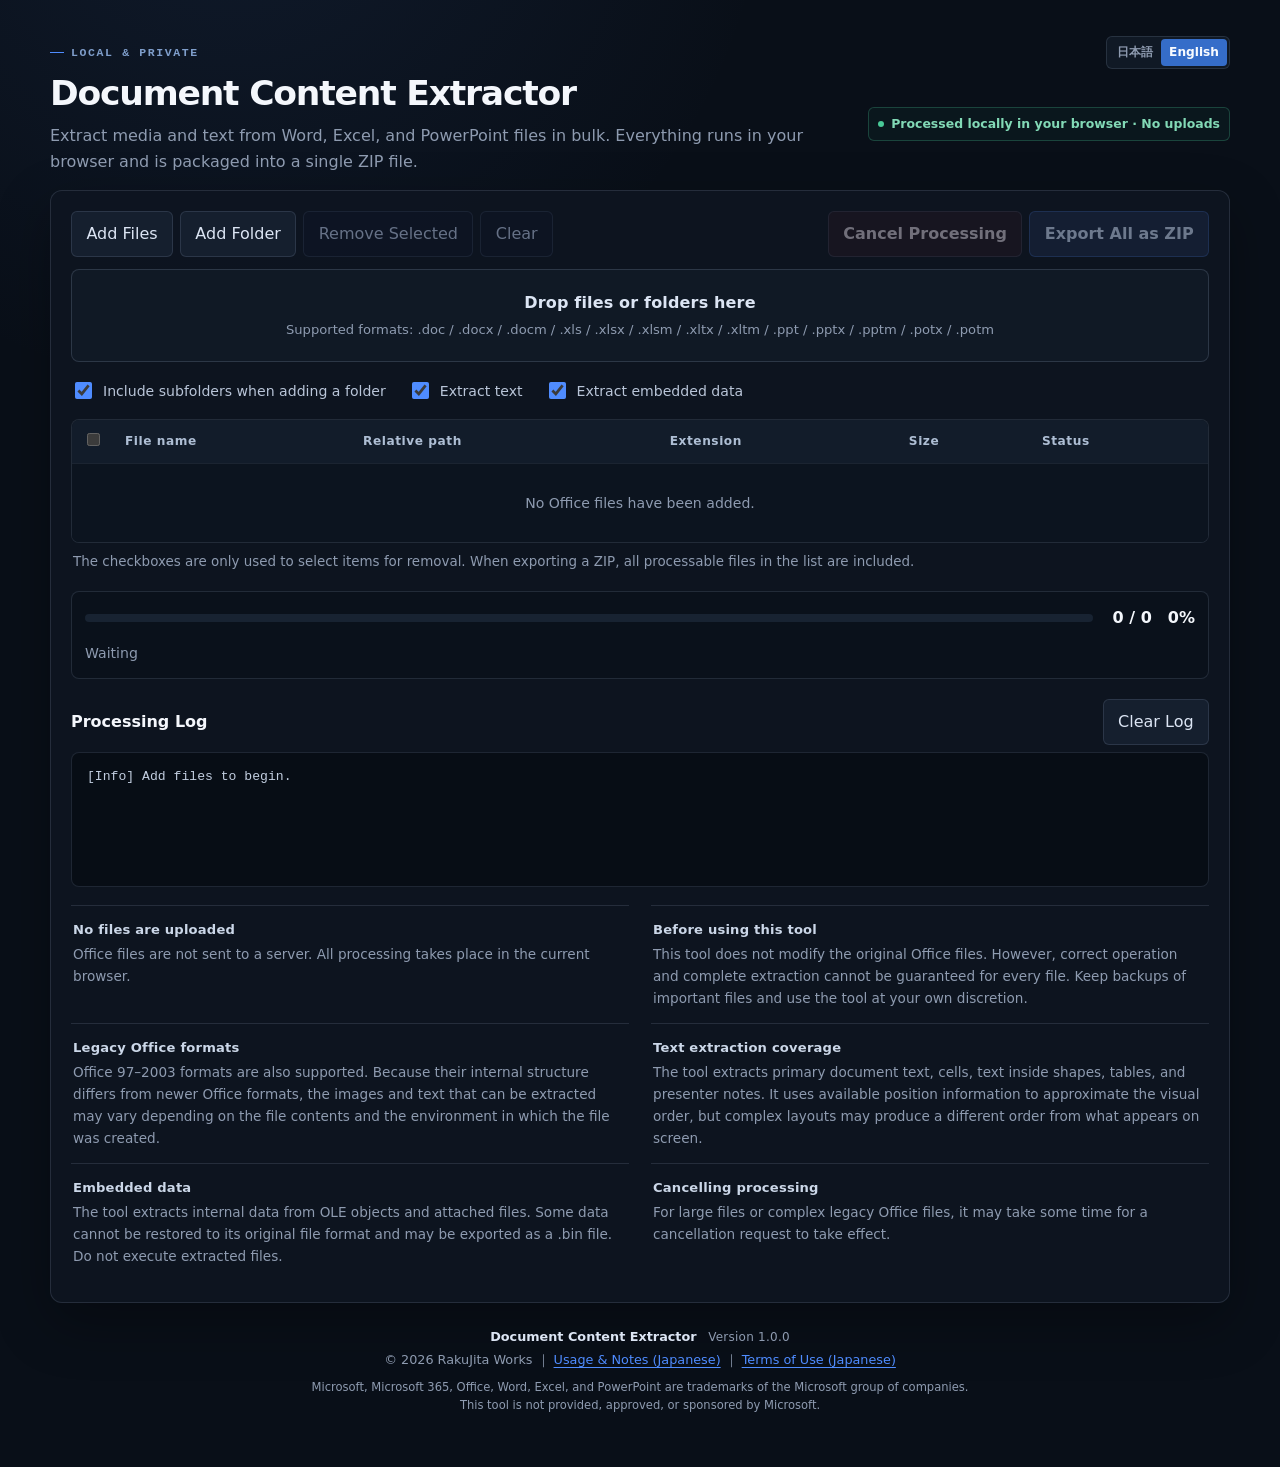
==== commit b4a2e46a: "Initial release of Document Content Extractor" ====
--- a/standalone/document_content_extractor.html
+++ b/standalone/document_content_extractor.html
@@ -4,6 +4,7 @@
   <meta charset="utf-8">
   <meta name="viewport" content="width=device-width, initial-scale=1">
   <meta name="description"
+    data-i18n-content="meta.description"
     content="Word・Excel・PowerPointファイルから画像、テキスト、埋め込みデータをブラウザ内で抽出し、ZIPにまとめるローカル処理ツールです。">
   <meta http-equiv="Content-Security-Policy"
     content="default-src 'none'; script-src 'unsafe-inline'; style-src 'unsafe-inline'; img-src data: blob:; connect-src 'none'; object-src 'none'; base-uri 'none'; form-action 'none'">
@@ -144,15 +145,31 @@
     }
 
     .hero {
+      margin-bottom: 16px;
+    }
+
+    .hero-utility-row {
+      display: flex;
+      flex-wrap: wrap;
+      gap: 8px 16px;
+      align-items: center;
+      justify-content: space-between;
+      margin-bottom: 4px;
+    }
+
+    .hero-utility-row .language-switcher {
+      margin-left: auto;
+    }
+
+    .hero-main {
       display: grid;
       grid-template-columns: minmax(0, 1fr) auto;
       gap: 22px;
       align-items: end;
-      margin-bottom: 16px;
     }
 
     .eyebrow {
-      margin: 0 0 4px;
+      margin: 0;
       color: #7f9ecb;
       font-family: Consolas, "Yu Gothic UI", monospace;
       font-size: 0.72rem;
@@ -184,6 +201,38 @@
       max-width: 780px;
       margin: 8px 0 0;
       color: var(--muted);
+    }
+
+    .language-switcher {
+      display: inline-flex;
+      border: 1px solid var(--line);
+      border-radius: 6px;
+      padding: 2px;
+      background: #101925;
+    }
+
+    .language-switcher button {
+      min-width: 0;
+      border: 0;
+      border-radius: 4px;
+      padding: 4px 8px;
+      color: var(--muted);
+      background: transparent;
+      font-size: 0.76rem;
+      font-weight: 700;
+      white-space: nowrap;
+    }
+
+    .language-switcher button:hover {
+      border-color: transparent;
+      color: var(--ink-strong);
+      background: var(--surface-hover);
+    }
+
+    .language-switcher button.active,
+    .language-switcher button[aria-pressed="true"] {
+      color: #f8fbff;
+      background: var(--accent-dark);
     }
 
     .local-badge {
@@ -732,7 +781,7 @@
         padding: 24px 0 38px;
       }
 
-      .hero,
+      .hero-main,
       .notes {
         grid-template-columns: 1fr;
       }
@@ -765,7 +814,7 @@
     }
 
     @media (max-width: 480px) {
-      .hero {
+      .hero-main {
         gap: 18px;
       }
 
@@ -805,33 +854,46 @@
   <div id="page-drop-overlay" class="page-drop-overlay" role="status"
     aria-live="polite" aria-hidden="true" hidden>
     <div class="page-drop-overlay-panel">
-      <strong>ファイルまたはフォルダをここへドロップ</strong>
-      <span>ページ内のどこにドロップしても追加できます</span>
+      <strong data-i18n="drop.heading">ファイルまたはフォルダをここへドロップ</strong>
+      <span data-i18n="drop.anywhere">ページ内のどこにドロップしても追加できます</span>
     </div>
   </div>
 
   <main class="app">
     <header class="hero">
-      <div>
+      <div class="hero-utility-row">
         <p class="eyebrow">LOCAL & PRIVATE</p>
-        <h1>Document Content Extractor</h1>
-        <p class="subtitle">
-          Word・Excel・PowerPointからメディアやテキストを一括抽出。ブラウザ内だけで抽出して1個のZIPにまとめます。
-        </p>
+        <div class="language-switcher" role="group" aria-label="表示言語"
+          data-i18n-aria-label="language.label">
+          <button id="language-ja" class="active" type="button" lang="ja"
+            aria-pressed="true">日本語</button>
+          <button id="language-en" type="button" lang="en"
+            aria-pressed="false">English</button>
+        </div>
       </div>
-      <div class="local-badge">ブラウザ内で完結・外部送信なし</div>
+      <div class="hero-main">
+        <div class="hero-copy">
+          <h1>Document Content Extractor</h1>
+          <p class="subtitle" data-i18n="hero.subtitle">
+            Word・Excel・PowerPointからメディアやテキストを一括抽出。ブラウザ内だけで抽出して1個のZIPにまとめます。
+          </p>
+        </div>
+        <div class="local-badge" data-i18n="hero.localBadge">ブラウザ内で完結・外部送信なし</div>
+      </div>
     </header>
 
     <section class="panel" aria-labelledby="input-heading">
-      <h2 id="input-heading" class="visually-hidden">入力ファイル</h2>
+      <h2 id="input-heading" class="visually-hidden" data-i18n="input.heading">入力ファイル</h2>
       <div class="toolbar">
-        <button id="add-files" type="button">ファイルを追加</button>
-        <button id="add-folder" type="button">フォルダを追加</button>
-        <button id="remove-selected" type="button" disabled>選択した項目を削除</button>
-        <button id="clear-files" type="button" disabled>クリア</button>
+        <button id="add-files" type="button" data-i18n="button.addFiles">ファイルを追加</button>
+        <button id="add-folder" type="button" data-i18n="button.addFolder">フォルダを追加</button>
+        <button id="remove-selected" type="button" data-i18n="button.removeSelected" disabled>選択した項目を削除</button>
+        <button id="clear-files" type="button" data-i18n="button.clearFiles" disabled>クリア</button>
         <span class="spacer"></span>
-        <button id="cancel-processing" class="danger" type="button" disabled>処理を中止</button>
-        <button id="export-zip" class="primary" type="button" disabled>全件をZIPで書き出す</button>
+        <button id="cancel-processing" class="danger" type="button"
+          data-i18n="button.cancelProcessing" disabled>処理を中止</button>
+        <button id="export-zip" class="primary" type="button"
+          data-i18n="button.exportZip" disabled>全件をZIPで書き出す</button>
       </div>
 
       <input id="file-input" class="visually-hidden" type="file" multiple
@@ -839,27 +901,29 @@
       <input id="folder-input" class="visually-hidden" type="file" multiple webkitdirectory>
 
       <div id="drop-zone" class="drop-zone" tabindex="0" role="button"
-        aria-label="Officeファイルを追加。フォルダはドロップまたはフォルダを追加ボタンから選択できます">
-        <strong>ファイルまたはフォルダをここへドロップ</strong>
-        <span>対応形式は .doc / .docx / .docm / .xls / .xlsx / .xlsm / .xltx / .xltm / .ppt / .pptx / .pptm / .potx / .potm</span>
+        aria-label="Officeファイルを追加。フォルダはドロップまたはフォルダを追加ボタンから選択できます"
+        data-i18n-aria-label="drop.ariaLabel">
+        <strong data-i18n="drop.heading">ファイルまたはフォルダをここへドロップ</strong>
+        <span data-i18n="drop.formats">対応形式は .doc / .docx / .docm / .xls / .xlsx / .xlsm / .xltx / .xltm / .ppt / .pptx / .pptm / .potx / .potm</span>
       </div>
 
       <div class="options">
         <label class="option">
           <input id="include-subfolders" type="checkbox" checked>
-          フォルダ追加時にサブフォルダも読み込む
+          <span data-i18n="option.includeSubfolders">フォルダ追加時にサブフォルダも読み込む</span>
         </label>
         <label class="option">
           <input id="include-text" type="checkbox" checked>
-          テキストも抽出する
+          <span data-i18n="option.includeText">テキストも抽出する</span>
         </label>
         <label class="option">
           <input id="include-embeddings" type="checkbox" checked>
-          埋め込みデータも抽出する
+          <span data-i18n="option.includeEmbeddings">埋め込みデータも抽出する</span>
         </label>
       </div>
 
-      <div id="compatibility-warning" class="compatibility-warning" role="status" hidden>
+      <div id="compatibility-warning" class="compatibility-warning" role="status"
+        data-i18n="warning.browserCompatibility" hidden>
         このブラウザではOOXML形式のZIP展開機能を利用できません。
         ChromeまたはEdgeの現行安定版を使用してください。旧 .doc / .xls / .ppt は検査できます。
       </div>
@@ -869,84 +933,81 @@
           <thead>
             <tr>
               <th><input id="select-all" type="checkbox"
-                aria-label="削除対象をすべて選択" title="削除対象をすべて選択"></th>
-              <th>ファイル名</th>
-              <th>相対パス</th>
-              <th>拡張子</th>
-              <th>サイズ</th>
-              <th>判定状態</th>
+                aria-label="削除対象をすべて選択" title="削除対象をすべて選択"
+                data-i18n-aria-label="table.selectAll" data-i18n-title="table.selectAll"></th>
+              <th data-i18n="table.fileName">ファイル名</th>
+              <th data-i18n="table.relativePath">相対パス</th>
+              <th data-i18n="table.extension">拡張子</th>
+              <th data-i18n="table.size">サイズ</th>
+              <th data-i18n="table.status">判定状態</th>
             </tr>
           </thead>
           <tbody id="file-list">
             <tr class="empty-row">
-              <td colspan="6">Officeファイルが追加されていません。</td>
+              <td colspan="6" data-i18n="table.empty">Officeファイルが追加されていません。</td>
             </tr>
           </tbody>
         </table>
       </div>
-      <p class="selection-help">
+      <p class="selection-help" data-i18n="table.selectionHelp">
         一覧のチェックは削除対象の選択にのみ使用します。ZIP書き出しでは、一覧内の処理可能な全ファイルが対象になります。
       </p>
 
       <div class="progress-card" aria-live="polite">
         <div class="progress-track" role="progressbar" aria-label="処理進捗"
+          data-i18n-aria-label="progress.label"
           aria-valuemin="0" aria-valuemax="100" aria-valuenow="0">
           <div id="progress-bar" class="progress-bar"></div>
         </div>
         <div id="progress-numbers" class="progress-numbers">0 / 0　0%</div>
-        <div id="progress-current" class="progress-current">待機中</div>
+        <div id="progress-current" class="progress-current" data-i18n="progress.waiting">待機中</div>
       </div>
 
       <div class="log-title">
-        <h2>処理ログ</h2>
-        <button id="clear-log" type="button">ログを消去</button>
+        <h2 data-i18n="log.heading">処理ログ</h2>
+        <button id="clear-log" type="button" data-i18n="button.clearLog">ログを消去</button>
       </div>
       <pre id="log" class="log" aria-live="polite">[情報] ファイルを追加してください。</pre>
 
       <div class="notes">
         <div class="note">
-          <strong>外部送信は行いません</strong>
-          Officeファイルはサーバーへ送信されず、現在のブラウザ内だけで処理されます。
+          <strong data-i18n="note.local.heading">外部送信は行いません</strong>
+          <span data-i18n="note.local.body">Officeファイルはサーバーへ送信されず、現在のブラウザ内だけで処理されます。</span>
         </div>
         <div class="note">
-          <strong>ご利用前の注意</strong>
-          本ツールは元のOfficeファイルを書き換えませんが、
-          すべてのファイルでの正常動作や抽出結果の完全性を保証するものではありません。
-          重要なファイルはバックアップを保管したうえで、利用者自身の判断で使用してください。
+          <strong data-i18n="note.caution.heading">ご利用前の注意</strong>
+          <span data-i18n="note.caution.body">本ツールは元のOfficeファイルを書き換えませんが、すべてのファイルでの正常動作や抽出結果の完全性を保証するものではありません。重要なファイルはバックアップを保管したうえで、利用者自身の判断で使用してください。</span>
         </div>
         <div class="note">
-          <strong>旧Office形式について</strong>
-          Office 97～2003形式は救済的な抽出です。文書構造、文字順、書式、
-          オブジェクトとの対応を完全には再現できない場合があります。
+          <strong data-i18n="note.legacy.heading">旧Office形式について</strong>
+          <span data-i18n="note.legacy.body">Office 97～2003形式にも対応しています。新しいOffice形式とは内部構造が異なるため、ファイルの内容や作成環境によっては、取得できる画像やテキストに違いが生じる場合があります。</span>
         </div>
         <div class="note">
-          <strong>テキスト抽出の範囲</strong>
-          主要な本文、セル、図形内テキスト、表、発表者ノートを抽出します。
-          配置情報をもとに見た目に近い順序へ整えますが、
-          複雑なレイアウトでは画面上の順序と異なる場合があります。
+          <strong data-i18n="note.text.heading">テキスト抽出の範囲</strong>
+          <span data-i18n="note.text.body">主要な本文、セル、図形内テキスト、表、発表者ノートを抽出します。配置情報をもとに見た目に近い順序へ整えますが、複雑なレイアウトでは画面上の順序と異なる場合があります。</span>
         </div>
         <div class="note">
-          <strong>埋め込みデータについて</strong>
-          OLEや添付ファイルの内部データを抽出します。元のファイル形式へ復元できず、
-          .binのまま出力される場合があります。抽出物は実行しないでください。
+          <strong data-i18n="note.embedded.heading">埋め込みデータについて</strong>
+          <span data-i18n="note.embedded.body">OLEや添付ファイルの内部データを抽出します。元のファイル形式へ復元できず、.binのまま出力される場合があります。抽出物は実行しないでください。</span>
         </div>
         <div class="note">
-          <strong>処理中止について</strong>
-          大きなファイルや複雑な旧Officeファイルでは、中止操作が反映されるまで時間がかかる場合があります。
+          <strong data-i18n="note.cancel.heading">処理中止について</strong>
+          <span data-i18n="note.cancel.body">大きなファイルや複雑な旧Officeファイルでは、中止操作が反映されるまで時間がかかる場合があります。</span>
         </div>
       </div>
     </section>
-    <footer class="site-footer" aria-label="サイト情報">
+    <footer class="site-footer" aria-label="サイト情報" data-i18n-aria-label="footer.ariaLabel">
       <p class="site-footer-product">Document Content Extractor <span
         class="site-footer-version">Version 1.0.0</span></p>
       <div class="site-footer-meta">
-        <span class="site-footer-meta-item">© 2026 ラクジタワークス（RakuJita Works）</span>
+        <span class="site-footer-meta-item" data-i18n="footer.copyright">© 2026 ラクジタワークス（RakuJita Works）</span>
         <span class="site-footer-meta-item">
           <span class="site-footer-link-separator" aria-hidden="true">｜</span>
           <a
             href="https://github.com/RakujitaWorks/document-content-extractor"
             target="_blank"
             rel="noopener noreferrer"
+            data-i18n="footer.usageLink"
           >使い方・注意事項</a>
         </span>
         <span class="site-footer-meta-item">
@@ -955,10 +1016,11 @@
             href="https://github.com/RakujitaWorks/document-content-extractor/blob/main/TERMS.md"
             target="_blank"
             rel="noopener noreferrer"
+            data-i18n="footer.termsLink"
           >利用条件</a>
         </span>
       </div>
-      <p class="site-footer-trademark">Microsoft、Microsoft 365、Office、Word、ExcelおよびPowerPointは、Microsoftグループの企業の商標です。<br>本ツールはMicrosoftによって提供、承認、後援されているものではありません。</p>
+      <p class="site-footer-trademark"><span data-i18n="footer.trademark">Microsoft、Microsoft 365、Office、Word、ExcelおよびPowerPointは、Microsoftグループの企業の商標です。</span><br><span data-i18n="footer.disclaimer">本ツールはMicrosoftによって提供、承認、後援されているものではありません。</span></p>
     </footer>
   </main>
 
@@ -1020,10 +1082,679 @@
       ["髙", "高"]
     ];
 
+    var TRANSLATIONS = {
+      ja: {
+        "meta.description": "Word・Excel・PowerPointファイルから画像、テキスト、埋め込みデータをブラウザ内で抽出し、ZIPにまとめるローカル処理ツールです。",
+        "language.label": "表示言語",
+        "hero.subtitle": "Word・Excel・PowerPointからメディアやテキストを一括抽出。ブラウザ内だけで抽出して1個のZIPにまとめます。",
+        "hero.localBadge": "ブラウザ内で完結・外部送信なし",
+        "input.heading": "入力ファイル",
+        "button.addFiles": "ファイルを追加",
+        "button.addFolder": "フォルダを追加",
+        "button.removeSelected": "選択した項目を削除",
+        "button.clearFiles": "クリア",
+        "button.cancelProcessing": "処理を中止",
+        "button.exportZip": "全件をZIPで書き出す",
+        "button.clearLog": "ログを消去",
+        "drop.heading": "ファイルまたはフォルダをここへドロップ",
+        "drop.anywhere": "ページ内のどこにドロップしても追加できます",
+        "drop.formats": "対応形式は .doc / .docx / .docm / .xls / .xlsx / .xlsm / .xltx / .xltm / .ppt / .pptx / .pptm / .potx / .potm",
+        "drop.ariaLabel": "Officeファイルを追加。フォルダはドロップまたはフォルダを追加ボタンから選択できます",
+        "option.includeSubfolders": "フォルダ追加時にサブフォルダも読み込む",
+        "option.includeText": "テキストも抽出する",
+        "option.includeEmbeddings": "埋め込みデータも抽出する",
+        "warning.browserCompatibility": "このブラウザではOOXML形式のZIP展開機能を利用できません。ChromeまたはEdgeの現行安定版を使用してください。旧 .doc / .xls / .ppt は検査できます。",
+        "table.selectAll": "削除対象をすべて選択",
+        "table.selectItem": "{name}を削除対象として選択",
+        "table.selectItemTitle": "削除対象として選択",
+        "table.fileName": "ファイル名",
+        "table.relativePath": "相対パス",
+        "table.extension": "拡張子",
+        "table.size": "サイズ",
+        "table.status": "判定状態",
+        "table.empty": "Officeファイルが追加されていません。",
+        "table.selectionHelp": "一覧のチェックは削除対象の選択にのみ使用します。ZIP書き出しでは、一覧内の処理可能な全ファイルが対象になります。",
+        "progress.label": "処理進捗",
+        "progress.waiting": "待機中",
+        "progress.checkingInternalFormat": "内部形式を確認しています",
+        "progress.extractingMedia": "メディアを抽出しています",
+        "progress.extractingText": "テキストを抽出しています",
+        "progress.extractingEmbeddings": "埋め込みデータを抽出しています",
+        "progress.addingToZip": "ZIPへ追加しています",
+        "progress.readingFile": "{name}：ファイルを読み込んでいます",
+        "progress.fileStage": "{name}：{stage}",
+        "progress.fileFinished": "{name}：処理を終了しました",
+        "progress.completed": "完了しました",
+        "progress.generatingZip": "ZIPを生成しています",
+        "progress.cancelled": "処理を中止しました",
+        "progress.error": "エラーで終了しました",
+        "log.heading": "処理ログ",
+        "log.level.info": "情報",
+        "log.level.warning": "警告",
+        "log.level.error": "エラー",
+        "log.level.success": "完了",
+        "log.addPrompt": "ファイルを追加してください。",
+        "log.cleared": "ログを消去しました。",
+        "log.zeroByteSkipped": "0バイトのため追加しませんでした: {name}",
+        "log.fileTooLarge": "入力ファイルのサイズ上限を超えています: {name}",
+        "log.totalTooLarge": "入力ファイルの合計サイズが安全上限を超えるため追加しませんでした: {name}",
+        "log.filesAdded.one": "{count}件のファイルを追加しました。",
+        "log.filesAdded.other": "{count}件のファイルを追加しました。",
+        "log.subfoldersSkipped.one": "サブフォルダ内の{count}件はオプションがオフのため追加しませんでした。",
+        "log.subfoldersSkipped.other": "サブフォルダ内の{count}件はオプションがオフのため追加しませんでした。",
+        "log.noFilesAdded": "追加できるファイルはありませんでした。",
+        "log.noProcessableFiles": "処理対象ファイルがありません。",
+        "log.fileWarning": "{name}：{warning}",
+        "log.noExtractableContent": "抽出可能なメディア、テキスト、埋め込みデータが見つかりません: {name}",
+        "log.fileError": "{message}: {name}",
+        "log.noZipResults": "ZIPへ保存できる抽出結果がありませんでした。",
+        "log.zipGenerated": "{name} を生成しました（抽出成功{success}件、結果なし{empty}件、失敗{failed}件）。",
+        "log.cancelled": "利用者の操作により処理を中止しました。",
+        "log.folderReadFailed.one": "{count}件のフォルダをドラッグ＆ドロップで読み取れませんでした。「フォルダを追加」を使用してください。",
+        "log.folderReadFailed.other": "{count}件のフォルダをドラッグ＆ドロップで読み取れませんでした。「フォルダを追加」を使用してください。",
+        "log.dropItemsFailed.one": "{count}件のドロップ項目を読み取れませんでした。「ファイルを追加」を使用してください。",
+        "log.dropItemsFailed.other": "{count}件のドロップ項目を読み取れませんでした。「ファイルを追加」を使用してください。",
+        "log.removed.one": "{count}件を一覧から削除しました。",
+        "log.removed.other": "{count}件を一覧から削除しました。",
+        "log.listCleared.one": "{count}件の入力一覧をクリアしました。",
+        "log.listCleared.other": "{count}件の入力一覧をクリアしました。",
+        "log.cancelRequested": "処理の中止を要求しました。現在の安全な区切りで停止します。",
+        "log.dropReadFailed": "ドロップした項目を読み取れませんでした: {message}",
+        "log.browserUnsupported": "このブラウザはDeflate展開APIに対応していません。ChromeまたはEdgeの現行安定版を使用してください。",
+        "summary.result": "{name}（{media}、{characters}、{embeddings}）",
+        "summary.media.one": "メディア{count}件",
+        "summary.media.other": "メディア{count}件",
+        "summary.characters.one": "テキスト{count}文字",
+        "summary.characters.other": "テキスト{count}文字",
+        "summary.embeddings.one": "埋め込み{count}件",
+        "summary.embeddings.other": "埋め込み{count}件",
+        "status.ready": "処理対象",
+        "status.checking": "確認中",
+        "status.unsupported": "未対応形式",
+        "status.formatMismatch": "内部形式不一致",
+        "status.encrypted": "暗号化の可能性",
+        "status.browserUnsupported": "ブラウザ非対応",
+        "status.processing": "処理中",
+        "status.completed": "抽出完了",
+        "status.completedWithWarnings": "警告あり",
+        "status.noResults": "結果なし",
+        "status.error": "解析エラー",
+        "status.processingFailed": "処理失敗",
+        "status.cancelled": "中止",
+        "status.detail.unsupported": "未対応の拡張子です。",
+        "status.detail.formatMismatchOoxml": "拡張子とOOXML内部形式が一致しません。",
+        "status.detail.formatMismatchCfb": "拡張子とCFB内部形式が一致しません。",
+        "status.detail.missingSignature": "ZIPまたはCFBシグネチャがありません。",
+        "status.detail.ooxml": "OOXML {family}",
+        "status.detail.cfb": "CFB {family}",
+        "status.detail.encryptedOoxml": "暗号化OOXMLパッケージです。",
+        "status.detail.encryptedLegacy": "Officeバイナリ形式に暗号化情報があります。",
+        "status.detail.browserUnsupported": "このブラウザではOOXML形式のZIP展開機能を利用できません。",
+        "status.detail.checking": "内部形式を確認しています。",
+        "status.detail.processing": "抽出処理を実行しています。",
+        "status.detail.noResults": "解析は完了しましたが、抽出対象がありませんでした。",
+        "status.detail.completed": "抽出処理が完了しました。",
+        "status.detail.completedWithWarnings": "一部の抽出処理に警告があります。",
+        "status.detail.cancelled": "利用者の操作により処理を中止しました。",
+        "message.value": "{message}",
+        "warning.textOmitted": "抽出テキストが安全上限を超えたため、テキスト出力を省略しました。",
+        "warning.noText": "有効な文書テキストが見つかりませんでした。",
+        "warning.media": "一部のメディアを抽出できませんでした。",
+        "warning.text": "一部のテキストを抽出できませんでした。",
+        "warning.embedded": "一部の埋め込みデータを抽出できませんでした。",
+        "warning.word": "一部のWord文書構造を完全に復元できませんでした。",
+        "warning.excel": "一部のExcel文書構造を完全に復元できませんでした。",
+        "warning.powerpoint": "一部のPowerPoint文書構造を完全に復元できませんでした。",
+        "warning.generic": "一部の文書内容を完全に処理できませんでした。",
+        "warning.subject.wordChart": "Wordグラフ",
+        "warning.subject.altChunk": "altChunk",
+        "warning.subject.footnote": "脚注",
+        "warning.subject.endnote": "文末脚注",
+        "warning.subject.legacyFootnote": "旧Word脚注",
+        "warning.subject.legacyEndnote": "旧Word文末脚注",
+        "warning.subject.mainTextbox": "本文テキストボックス",
+        "warning.subject.headerFooterTextbox": "ヘッダー／フッター内テキストボックス",
+        "warning.subject.mainShapeAnchor": "本文図形アンカー文字",
+        "warning.subject.headerFooterShapeAnchor": "ヘッダー／フッター図形アンカー文字",
+        "warning.subject.media": "メディア",
+        "warning.subject.text": "テキスト",
+        "warning.subject.embedding": "埋め込みデータ",
+        "warning.document.word": "Word",
+        "warning.document.legacyWord": "旧Word",
+        "warning.value.empty": "（空）",
+        "warning.value.noContentType": "Content Typeなし",
+        "warning.section.unplacedMainTextbox": "配置を復元できないテキストボックス",
+        "warning.section.unplacedHeaderFooterTextbox": "配置を復元できないヘッダー／フッター内テキストボックス",
+        "warning.referenceMissingId": "{subject}参照にrelationship IDがないため読み飛ばしました。",
+        "warning.referenceRelationshipMissing": "{subject}参照 {id} のrelationshipが見つかりませんでした。",
+        "warning.externalReferenceSkipped": "外部{subject}参照は安全のため読み飛ばしました: {id}",
+        "warning.referenceKindMismatch": "{subject}参照 {id} のrelationship種類が一致しませんでした。",
+        "warning.partMissing": "{subject}パーツが見つかりませんでした: {name}",
+        "warning.unsupportedAltChunk": "未対応のaltChunk形式を読み飛ばしました: {type}",
+        "warning.partParseFailed": "{subject}パーツを解析できなかったため読み飛ばしました: {name}",
+        "warning.annotationDefinitionMissingId": "{subject}定義にIDがないため、その定義を読み飛ばしました。",
+        "warning.annotationDuplicateId": "{subject}ID {id} が重複しているため、最初の定義を使用しました。",
+        "warning.annotationBodyMissing": "{subject}参照ID {id} に対応する本文が見つかりませんでした。",
+        "warning.wordNoPageBreak": "{document}文書に利用可能なページ区切り情報がないため、文書全体を1つの論理ページとして脚注を配置しました。",
+        "warning.unreferencedAnnotation.one": "未参照の{subject}が{count}件あります。",
+        "warning.unreferencedAnnotation.other": "未参照の{subject}が{count}件あります。",
+        "warning.legacyAnnotationEmptyStory": "旧Wordの{subject}本文がない状態で参照PLCを解析できませんでした。",
+        "warning.legacyAnnotationCountMismatch": "旧Wordの{subject}参照数と本文数が一致しないため、対応できる範囲だけを配置します。",
+        "warning.legacyAnnotationPositionFallback": "旧Wordの{subject}参照位置を復元できないため、独立セクションへ出力します。理由: {message}",
+        "warning.legacyTextboxPlcFallback": "旧Wordの{subject}本文PLCを解析できないため、「{section}」セクションへ出力します。理由: {message}",
+        "warning.legacyTextboxInvalidRange.one": "旧Wordの{subject}に不正なテキスト範囲が{count}件あるため、取得可能な本文を「{section}」セクションへ出力します。",
+        "warning.legacyTextboxInvalidRange.other": "旧Wordの{subject}に不正なテキスト範囲が{count}件あるため、取得可能な本文を「{section}」セクションへ出力します。",
+        "warning.legacyTextboxMissingParagraphEnd.one": "旧Wordの{subject}に段落終端文字がない定義が{count}件あるため、取得可能な本文を「{section}」セクションへ出力します。",
+        "warning.legacyTextboxMissingParagraphEnd.other": "旧Wordの{subject}に段落終端文字がない定義が{count}件あるため、取得可能な本文を「{section}」セクションへ出力します。",
+        "warning.legacyTextboxMetadataInvalid.one": "旧Wordの{subject}に不正な{field}が{count}件あるため、「{section}」セクションへ出力します。",
+        "warning.legacyTextboxMetadataInvalid.other": "旧Wordの{subject}に不正な{field}が{count}件あるため、「{section}」セクションへ出力します。",
+        "warning.legacyTextboxUnsupportedFlags.one": "旧Wordの{subject}に未対応のFTXBXSフラグが{count}件あります。",
+        "warning.legacyTextboxUnsupportedFlags.other": "旧Wordの{subject}に未対応のFTXBXSフラグが{count}件あります。",
+        "warning.legacyTextboxReuseManagement": "旧Wordの{subject}の再利用用管理情報に不整合を検出しました。\n再利用用定義は本文へ出力せず、通常テキストボックスの抽出を継続しました。",
+        "warning.legacyTextboxTextRangeMismatch": "旧Wordの{subject}本文数とPLC範囲が一致しないため、対応不能部分を「{section}」セクションへ出力します。",
+        "warning.legacyTextboxAnchorPlcFallback": "旧Wordの{subject}図形アンカーPLCを解析できないため、「{section}」セクションへ出力します。理由: {message}",
+        "warning.legacyTextboxInvalidAnchorMarker.one": "旧Wordの{subject}が不正なものが{count}件あるため、対応するテキストボックスを「{section}」セクションへ出力しました。",
+        "warning.legacyTextboxInvalidAnchorMarker.other": "旧Wordの{subject}が不正なものが{count}件あるため、対応するテキストボックスを「{section}」セクションへ出力しました。",
+        "warning.legacyTextboxDuplicateAnchor.one": "旧Wordの{subject}図形アンカーに同じshape IDが{count}件重複しているため、最初のアンカーを使用します。",
+        "warning.legacyTextboxDuplicateAnchor.other": "旧Wordの{subject}図形アンカーに同じshape IDが{count}件重複しているため、最初のアンカーを使用します。",
+        "warning.legacyTextboxMissingAnchor.one": "旧Wordの{subject}を図形アンカーへ対応付けられないものが{count}件あるため、「{section}」セクションへ出力します。",
+        "warning.legacyTextboxMissingAnchor.other": "旧Wordの{subject}を図形アンカーへ対応付けられないものが{count}件あるため、「{section}」セクションへ出力します。",
+        "warning.legacyTextboxMissingCoordinate.one": "旧Wordの{subject}図形座標を取得できないアンカーが{count}件あります。CPとshape IDで配置を継続します。",
+        "warning.legacyTextboxMissingCoordinate.other": "旧Wordの{subject}図形座標を取得できないアンカーが{count}件あります。CPとshape IDで配置を継続します。",
+        "warning.legacyTextboxUnplaced.one": "旧Wordの{subject}{count}件を図形アンカーへ配置できなかったため、「{section}」セクションへ出力しました。",
+        "warning.legacyTextboxUnplaced.other": "旧Wordの{subject}{count}件を図形アンカーへ配置できなかったため、「{section}」セクションへ出力しました。",
+        "warning.legacyTextboxUnplacedUnknown": "旧Wordの{subject}の配置を復元できないため、「{section}」セクションへ出力しました。",
+        "warning.legacyPapxRangeMismatch.one": "旧Wordの段落書式ページにBTE範囲との不整合が{count}件あったため、範囲内の段落だけを使用しました。",
+        "warning.legacyPapxRangeMismatch.other": "旧Wordの段落書式ページにBTE範囲との不整合が{count}件あったため、範囲内の段落だけを使用しました。",
+        "warning.legacyPapxFallback": "旧Wordの段落前改ページ情報を解析できないため、手動改ページとセクション区切りだけを使用しました。",
+        "warning.legacyPapxFallbackWithReason": "旧Wordの段落前改ページ情報を解析できないため、手動改ページとセクション区切りだけを使用しました。理由: {message}",
+        "warning.legacyPapxPartial": "旧Wordの段落前改ページ情報の一部を解析できないため、取得できたページ区切り情報だけを使用しました。",
+        "warning.legacyAnnotationIndexMissing": "旧Wordの{subject}参照インデックス {id} に対応する本文が見つかりませんでした。",
+        "warning.legacySectionBoundaryApproximation": "旧Wordのセクション境界に終端文字がないため、取得できたセクション種別からページ位置を近似しました。",
+        "warning.legacyReferenceCharacter": "旧Wordの自動注釈参照位置に参照制御文字がないため、元の本文文字を保持しました。",
+        "warning.legacySectionFallback": "旧Wordのセクション種別を解析できないため、本文中の改ページ文字だけを使用します。理由: {message}",
+        "warning.legacyRemainder": "WordのFIB文字数範囲外にテキストがあり、末尾へ追加しました。",
+        "warning.excelNonWorksheetExcluded": "Worksheet以外のsheetをテキスト抽出から除外しました: {name}",
+        "warning.excelSstOutOfRange": "LabelSstが範囲外のSST indexを参照しています: {name}",
+        "warning.excelShapeTextFailed": "Excel図形内テキストを読み取れませんでした（{name}）: {message}",
+        "warning.powerPointCurrentUserMissing": "Current User streamがないため、最新編集状態の特定を省略しました。",
+        "warning.powerPointHeaderTokenUnknown": "CurrentUserAtomのheader tokenが既知の値ではありません。",
+        "warning.powerPointSlideOrderFallback": "最新Persist Directoryからスライド順を復元できないため、現行Document内の保存順を使用しました。",
+        "warning.powerPointLegacyCodePage": "旧PowerPointの1バイト文字列は日本語コードページとして解析しました。他言語の文書では文字化けする場合があります。",
+        "warning.officeArtMetafileHeader": "OfficeArtメタファイルヘッダーを解析できませんでした。",
+        "warning.officeArtMetafileDecompression": "圧縮OfficeArtメタファイルを展開できませんでした。",
+        "warning.officeArtMetafileSize": "OfficeArtメタファイルの保存サイズが一致しませんでした。",
+        "warning.officeArtBlipLocation": "OfficeArt BLIPのメディア本体位置を特定できませんでした。",
+        "warning.powerPointPicturesMissing": "PowerPoint Pictures streamがありません。",
+        "warning.oleNativeFallback": "Ole10Nativeを元ファイルへ分離できないため、binaryで保存します。",
+        "warning.oleRecordInstanceUnsupported": "ExOleObjStgのrecord instanceが未対応です。",
+        "warning.oleExpandedSizeInvalid": "ExOleObjStgの展開サイズが不正なため読み飛ばしました。",
+        "warning.oleStorageRestoreFailed": "PowerPointの圧縮OLE storageを復元できませんでした。",
+        "warning.packageEntryExtractionFailed": "{subject}「{name}」を抽出できませんでした。\n理由: {message}",
+        "warning.categoryExtractionFailed": "{subject}を抽出できませんでした: {message}",
+        "error.cancelled": "処理を中止しました。",
+        "error.emptyFile": "ファイルは空です。",
+        "error.encrypted": "ファイルは暗号化またはパスワード保護されています。",
+        "error.unsupported": "このファイル形式には対応していません。",
+        "error.format": "拡張子と内部形式が一致しないか、ファイル構造が不正です。",
+        "error.inputSize": "入力ファイルのサイズが安全上限の範囲外です。",
+        "error.memory": "メモリの安全上限を超える可能性があります。入力ファイル数またはファイルサイズを減らして再実行してください。",
+        "error.output": "ZIPの安全上限内で出力を作成できませんでした。",
+        "error.zip": "ZIP構造が不正または未対応です。",
+        "error.word": "Word文書構造が不正または未対応です。",
+        "error.excel": "Excel文書構造が不正または未対応です。",
+        "error.powerpoint": "PowerPoint文書構造が不正または未対応です。",
+        "error.xml": "XMLパーツが大きすぎるか、安全でないか、不正です。",
+        "error.folder": "安全上限内でフォルダを読み取れませんでした。",
+        "error.general": "ファイルを処理できませんでした。",
+        "error.range": "ブラウザで処理できるメモリ量を超えた可能性があります。入力ファイル数またはファイルサイズを減らして再実行してください。",
+        "error.unexpected": "予期しない処理エラーが発生しました。",
+        "error.unexpectedWithMessage": "予期しないエラーが発生しました: {message}",
+        "note.local.heading": "外部送信は行いません",
+        "note.local.body": "Officeファイルはサーバーへ送信されず、現在のブラウザ内だけで処理されます。",
+        "note.caution.heading": "ご利用前の注意",
+        "note.caution.body": "本ツールは元のOfficeファイルを書き換えませんが、すべてのファイルでの正常動作や抽出結果の完全性を保証するものではありません。重要なファイルはバックアップを保管したうえで、利用者自身の判断で使用してください。",
+        "note.legacy.heading": "旧Office形式について",
+        "note.legacy.body": "Office 97～2003形式にも対応しています。新しいOffice形式とは内部構造が異なるため、ファイルの内容や作成環境によっては、取得できる画像やテキストに違いが生じる場合があります。",
+        "note.text.heading": "テキスト抽出の範囲",
+        "note.text.body": "主要な本文、セル、図形内テキスト、表、発表者ノートを抽出します。配置情報をもとに見た目に近い順序へ整えますが、複雑なレイアウトでは画面上の順序と異なる場合があります。",
+        "note.embedded.heading": "埋め込みデータについて",
+        "note.embedded.body": "OLEや添付ファイルの内部データを抽出します。元のファイル形式へ復元できず、.binのまま出力される場合があります。抽出物は実行しないでください。",
+        "note.cancel.heading": "処理中止について",
+        "note.cancel.body": "大きなファイルや複雑な旧Officeファイルでは、中止操作が反映されるまで時間がかかる場合があります。",
+        "footer.ariaLabel": "サイト情報",
+        "footer.copyright": "© 2026 ラクジタワークス（RakuJita Works）",
+        "footer.usageLink": "使い方・注意事項",
+        "footer.termsLink": "利用条件",
+        "footer.trademark": "Microsoft、Microsoft 365、Office、Word、ExcelおよびPowerPointは、Microsoftグループの企業の商標です。",
+        "footer.disclaimer": "本ツールはMicrosoftによって提供、承認、後援されているものではありません。"
+      },
+      en: {
+        "meta.description": "A local browser-based tool that extracts images, text, and embedded data from Word, Excel, and PowerPoint files and packages them into a ZIP file.",
+        "language.label": "Display language",
+        "hero.subtitle": "Extract media and text from Word, Excel, and PowerPoint files in bulk. Everything runs in your browser and is packaged into a single ZIP file.",
+        "hero.localBadge": "Processed locally in your browser · No uploads",
+        "input.heading": "Input files",
+        "button.addFiles": "Add Files",
+        "button.addFolder": "Add Folder",
+        "button.removeSelected": "Remove Selected",
+        "button.clearFiles": "Clear",
+        "button.cancelProcessing": "Cancel Processing",
+        "button.exportZip": "Export All as ZIP",
+        "button.clearLog": "Clear Log",
+        "drop.heading": "Drop files or folders here",
+        "drop.anywhere": "Drop them anywhere on this page to add them",
+        "drop.formats": "Supported formats: .doc / .docx / .docm / .xls / .xlsx / .xlsm / .xltx / .xltm / .ppt / .pptx / .pptm / .potx / .potm",
+        "drop.ariaLabel": "Add Office files. Drop folders here or use the Add Folder button.",
+        "option.includeSubfolders": "Include subfolders when adding a folder",
+        "option.includeText": "Extract text",
+        "option.includeEmbeddings": "Extract embedded data",
+        "warning.browserCompatibility": "This browser cannot decompress ZIP-based OOXML files. Use the current stable version of Chrome or Edge. Legacy .doc, .xls, and .ppt files can still be inspected.",
+        "table.selectAll": "Select all items for removal",
+        "table.selectItem": "Select {name} for removal",
+        "table.selectItemTitle": "Select for removal",
+        "table.fileName": "File name",
+        "table.relativePath": "Relative path",
+        "table.extension": "Extension",
+        "table.size": "Size",
+        "table.status": "Status",
+        "table.empty": "No Office files have been added.",
+        "table.selectionHelp": "The checkboxes are only used to select items for removal. When exporting a ZIP, all processable files in the list are included.",
+        "progress.label": "Processing progress",
+        "progress.waiting": "Waiting",
+        "progress.checkingInternalFormat": "Checking the internal format",
+        "progress.extractingMedia": "Extracting media",
+        "progress.extractingText": "Extracting text",
+        "progress.extractingEmbeddings": "Extracting embedded data",
+        "progress.addingToZip": "Adding files to the ZIP",
+        "progress.readingFile": "{name}: Reading the file",
+        "progress.fileStage": "{name}: {stage}",
+        "progress.fileFinished": "{name}: Processing finished",
+        "progress.completed": "Completed",
+        "progress.generatingZip": "Generating the ZIP",
+        "progress.cancelled": "Processing cancelled",
+        "progress.error": "Processing ended with an error",
+        "log.heading": "Processing Log",
+        "log.level.info": "Info",
+        "log.level.warning": "Warning",
+        "log.level.error": "Error",
+        "log.level.success": "Success",
+        "log.addPrompt": "Add files to begin.",
+        "log.cleared": "The log has been cleared.",
+        "log.zeroByteSkipped": "The file was not added because it is empty: {name}",
+        "log.fileTooLarge": "The file exceeds the input size limit: {name}",
+        "log.totalTooLarge": "The file was not added because the total input size would exceed the safety limit: {name}",
+        "log.filesAdded.one": "{count} file was added.",
+        "log.filesAdded.other": "{count} files were added.",
+        "log.subfoldersSkipped.one": "{count} file in a subfolder was skipped because the option is off.",
+        "log.subfoldersSkipped.other": "{count} files in subfolders were skipped because the option is off.",
+        "log.noFilesAdded": "No files could be added.",
+        "log.noProcessableFiles": "There are no files ready for processing.",
+        "log.fileWarning": "{name}: {warning}",
+        "log.noExtractableContent": "No extractable media, text, or embedded data was found: {name}",
+        "log.fileError": "{message}: {name}",
+        "log.noZipResults": "There are no extracted results to save in a ZIP file.",
+        "log.zipGenerated": "Generated {name} ({success} successful, {empty} with no results, {failed} failed).",
+        "log.cancelled": "Processing was cancelled by the user.",
+        "log.folderReadFailed.one": "{count} folder could not be read by drag and drop. Use Add Folder instead.",
+        "log.folderReadFailed.other": "{count} folders could not be read by drag and drop. Use Add Folder instead.",
+        "log.dropItemsFailed.one": "{count} dropped item could not be read. Use Add Files instead.",
+        "log.dropItemsFailed.other": "{count} dropped items could not be read. Use Add Files instead.",
+        "log.removed.one": "{count} item was removed from the list.",
+        "log.removed.other": "{count} items were removed from the list.",
+        "log.listCleared.one": "{count} item was cleared from the input list.",
+        "log.listCleared.other": "{count} items were cleared from the input list.",
+        "log.cancelRequested": "Cancellation was requested. Processing will stop at the next safe boundary.",
+        "log.dropReadFailed": "The dropped items could not be read: {message}",
+        "log.browserUnsupported": "This browser does not support the Deflate decompression API. Use the current stable version of Chrome or Edge.",
+        "summary.result": "{name} ({media}, {characters}, {embeddings})",
+        "summary.media.one": "{count} media item",
+        "summary.media.other": "{count} media items",
+        "summary.characters.one": "{count} character of text",
+        "summary.characters.other": "{count} characters of text",
+        "summary.embeddings.one": "{count} embedded item",
+        "summary.embeddings.other": "{count} embedded items",
+        "status.ready": "Ready",
+        "status.checking": "Checking",
+        "status.unsupported": "Unsupported format",
+        "status.formatMismatch": "Format mismatch",
+        "status.encrypted": "Possibly encrypted",
+        "status.browserUnsupported": "Unsupported browser",
+        "status.processing": "Processing",
+        "status.completed": "Completed",
+        "status.completedWithWarnings": "Completed with warnings",
+        "status.noResults": "No results",
+        "status.error": "Error",
+        "status.processingFailed": "Error",
+        "status.cancelled": "Cancelled",
+        "status.detail.unsupported": "This file extension is not supported.",
+        "status.detail.formatMismatchOoxml": "The file extension does not match the internal OOXML format.",
+        "status.detail.formatMismatchCfb": "The file extension does not match the internal CFB format.",
+        "status.detail.missingSignature": "The file does not have a ZIP or CFB signature.",
+        "status.detail.ooxml": "OOXML {family}",
+        "status.detail.cfb": "CFB {family}",
+        "status.detail.encryptedOoxml": "This is an encrypted OOXML package.",
+        "status.detail.encryptedLegacy": "The legacy Office binary contains encryption information.",
+        "status.detail.browserUnsupported": "This browser cannot decompress ZIP-based OOXML files.",
+        "status.detail.checking": "Checking the internal format.",
+        "status.detail.processing": "Extracting content from the file.",
+        "status.detail.noResults": "Analysis completed, but there was no content to extract.",
+        "status.detail.completed": "Extraction completed.",
+        "status.detail.completedWithWarnings": "Some extraction steps produced warnings.",
+        "status.detail.cancelled": "Processing was cancelled by the user.",
+        "message.value": "{message}",
+        "warning.textOmitted": "Text output was omitted because the extracted text exceeded the safety limit.",
+        "warning.noText": "No usable document text was found.",
+        "warning.media": "Some media could not be extracted.",
+        "warning.text": "Some text could not be extracted.",
+        "warning.embedded": "Some embedded data could not be extracted.",
+        "warning.word": "Some Word document structures could not be fully reconstructed.",
+        "warning.excel": "Some Excel document structures could not be fully reconstructed.",
+        "warning.powerpoint": "Some PowerPoint document structures could not be fully reconstructed.",
+        "warning.generic": "Some document content could not be fully processed.",
+        "warning.subject.wordChart": "Word chart",
+        "warning.subject.altChunk": "altChunk",
+        "warning.subject.footnote": "footnote",
+        "warning.subject.endnote": "endnote",
+        "warning.subject.legacyFootnote": "legacy Word footnote",
+        "warning.subject.legacyEndnote": "legacy Word endnote",
+        "warning.subject.mainTextbox": "body text box",
+        "warning.subject.headerFooterTextbox": "header/footer text box",
+        "warning.subject.mainShapeAnchor": "body shape-anchor character",
+        "warning.subject.headerFooterShapeAnchor": "header/footer shape-anchor character",
+        "warning.subject.media": "media",
+        "warning.subject.text": "text",
+        "warning.subject.embedding": "embedded data",
+        "warning.document.word": "Word",
+        "warning.document.legacyWord": "legacy Word",
+        "warning.value.empty": "(empty)",
+        "warning.value.noContentType": "no Content Type",
+        "warning.section.unplacedMainTextbox": "Text Boxes Whose Position Could Not Be Reconstructed",
+        "warning.section.unplacedHeaderFooterTextbox": "Header/Footer Text Boxes Whose Position Could Not Be Reconstructed",
+        "warning.referenceMissingId": "The {subject} reference has no relationship ID and was skipped.",
+        "warning.referenceRelationshipMissing": "The relationship for {subject} reference {id} was not found.",
+        "warning.externalReferenceSkipped": "External {subject} reference {id} was skipped for safety.",
+        "warning.referenceKindMismatch": "The relationship type for {subject} reference {id} did not match the expected type.",
+        "warning.partMissing": "The {subject} part was not found: {name}",
+        "warning.unsupportedAltChunk": "An unsupported altChunk format was skipped: {type}",
+        "warning.partParseFailed": "The {subject} part could not be parsed and was skipped: {name}",
+        "warning.annotationDefinitionMissingId": "A {subject} definition had no ID and was skipped.",
+        "warning.annotationDuplicateId": "The {subject} ID {id} is duplicated; the first definition was used.",
+        "warning.annotationBodyMissing": "No body text was found for {subject} reference ID {id}.",
+        "warning.wordNoPageBreak": "The {document} document has no usable page-break information, so its footnotes were placed as if the entire document were one logical page.",
+        "warning.unreferencedAnnotation.one": "There is {count} unreferenced {subject} entry.",
+        "warning.unreferencedAnnotation.other": "There are {count} unreferenced {subject} entries.",
+        "warning.legacyAnnotationEmptyStory": "The legacy Word {subject} reference PLC could not be parsed because no annotation body text was present.",
+        "warning.legacyAnnotationCountMismatch": "The legacy Word {subject} reference count did not match the body count; only matching entries were placed.",
+        "warning.legacyAnnotationPositionFallback": "The positions of legacy Word {subject} references could not be reconstructed, so they were placed in a separate section. Reason: {message}",
+        "warning.legacyTextboxPlcFallback": "The body PLC for the legacy Word {subject} could not be parsed, so its text will be placed in the \"{section}\" section. Reason: {message}",
+        "warning.legacyTextboxInvalidRange.one": "The legacy Word {subject} contains {count} invalid text range, so recoverable text will be placed in the \"{section}\" section.",
+        "warning.legacyTextboxInvalidRange.other": "The legacy Word {subject} contains {count} invalid text ranges, so recoverable text will be placed in the \"{section}\" section.",
+        "warning.legacyTextboxMissingParagraphEnd.one": "The legacy Word {subject} contains {count} definition without a paragraph terminator, so recoverable text will be placed in the \"{section}\" section.",
+        "warning.legacyTextboxMissingParagraphEnd.other": "The legacy Word {subject} contains {count} definitions without paragraph terminators, so recoverable text will be placed in the \"{section}\" section.",
+        "warning.legacyTextboxMetadataInvalid.one": "The legacy Word {subject} contains {count} invalid {field} value, so affected text will be placed in the \"{section}\" section.",
+        "warning.legacyTextboxMetadataInvalid.other": "The legacy Word {subject} contains {count} invalid {field} values, so affected text will be placed in the \"{section}\" section.",
+        "warning.legacyTextboxUnsupportedFlags.one": "The legacy Word {subject} contains {count} unsupported FTXBXS flag value.",
+        "warning.legacyTextboxUnsupportedFlags.other": "The legacy Word {subject} contains {count} unsupported FTXBXS flag values.",
+        "warning.legacyTextboxReuseManagement": "Inconsistent reuse-management information was found for the legacy Word {subject}.\nReusable definitions were not written to the document body, and extraction of ordinary text boxes continued.",
+        "warning.legacyTextboxTextRangeMismatch": "The legacy Word {subject} body count did not match its PLC range, so unmatched text will be placed in the \"{section}\" section.",
+        "warning.legacyTextboxAnchorPlcFallback": "The shape-anchor PLC for the legacy Word {subject} could not be parsed, so its text will be placed in the \"{section}\" section. Reason: {message}",
+        "warning.legacyTextboxInvalidAnchorMarker.one": "The legacy Word document contains {count} invalid {subject}; the corresponding text box was placed in the \"{section}\" section.",
+        "warning.legacyTextboxInvalidAnchorMarker.other": "The legacy Word document contains {count} invalid {subject} values; the corresponding text boxes were placed in the \"{section}\" section.",
+        "warning.legacyTextboxDuplicateAnchor.one": "The shape anchors for the legacy Word {subject} contain {count} duplicate shape ID; the first anchor was used.",
+        "warning.legacyTextboxDuplicateAnchor.other": "The shape anchors for the legacy Word {subject} contain {count} duplicate shape IDs; the first anchor for each ID was used.",
+        "warning.legacyTextboxMissingAnchor.one": "{count} legacy Word {subject} could not be matched to a shape anchor and will be placed in the \"{section}\" section.",
+        "warning.legacyTextboxMissingAnchor.other": "{count} legacy Word {subject} entries could not be matched to shape anchors and will be placed in the \"{section}\" section.",
+        "warning.legacyTextboxMissingCoordinate.one": "Coordinates could not be obtained for {count} legacy Word {subject} shape anchor. Placement continued using CP and shape ID.",
+        "warning.legacyTextboxMissingCoordinate.other": "Coordinates could not be obtained for {count} legacy Word {subject} shape anchors. Placement continued using CP and shape ID.",
+        "warning.legacyTextboxUnplaced.one": "{count} legacy Word {subject} could not be placed at its shape anchor and was placed in the \"{section}\" section.",
+        "warning.legacyTextboxUnplaced.other": "{count} legacy Word {subject} entries could not be placed at their shape anchors and were placed in the \"{section}\" section.",
+        "warning.legacyTextboxUnplacedUnknown": "The position of a legacy Word {subject} could not be reconstructed, so it was placed in the \"{section}\" section.",
+        "warning.legacyPapxRangeMismatch.one": "The legacy Word paragraph-format page contained {count} inconsistency with its BTE range, so only in-range paragraphs were used.",
+        "warning.legacyPapxRangeMismatch.other": "The legacy Word paragraph-format pages contained {count} inconsistencies with their BTE ranges, so only in-range paragraphs were used.",
+        "warning.legacyPapxFallback": "Legacy Word page-break-before information could not be parsed, so only manual page breaks and section breaks were used.",
+        "warning.legacyPapxFallbackWithReason": "Legacy Word page-break-before information could not be parsed, so only manual page breaks and section breaks were used. Reason: {message}",
+        "warning.legacyPapxPartial": "Some legacy Word page-break-before information could not be parsed, so only the available page-break information was used.",
+        "warning.legacyAnnotationIndexMissing": "No body text was found for legacy Word {subject} reference index {id}.",
+        "warning.legacySectionBoundaryApproximation": "A legacy Word section boundary had no terminating character, so the page position was approximated from the available section type.",
+        "warning.legacyReferenceCharacter": "A legacy Word automatic annotation reference had no reference control character, so the original body character was preserved.",
+        "warning.legacySectionFallback": "Legacy Word section types could not be parsed, so only page-break characters in the document body were used. Reason: {message}",
+        "warning.legacyRemainder": "Text was found beyond the Word FIB character-count range and was appended to the end.",
+        "warning.excelNonWorksheetExcluded": "A non-worksheet sheet was excluded from text extraction: {name}",
+        "warning.excelSstOutOfRange": "A LabelSst record referenced an out-of-range SST index: {name}",
+        "warning.excelShapeTextFailed": "Text inside an Excel shape could not be read ({name}): {message}",
+        "warning.powerPointCurrentUserMissing": "The latest editing state could not be determined because the Current User stream was missing.",
+        "warning.powerPointHeaderTokenUnknown": "The CurrentUserAtom header token was not a known value.",
+        "warning.powerPointSlideOrderFallback": "The slide order could not be reconstructed from the latest Persist Directory, so the saved order in the current Document was used.",
+        "warning.powerPointLegacyCodePage": "Single-byte strings in the legacy PowerPoint file were decoded using the Japanese code page. Text may be garbled in documents created for other languages.",
+        "warning.officeArtMetafileHeader": "The OfficeArt metafile header could not be parsed.",
+        "warning.officeArtMetafileDecompression": "The compressed OfficeArt metafile could not be decompressed.",
+        "warning.officeArtMetafileSize": "The stored OfficeArt metafile size did not match the expected size.",
+        "warning.officeArtBlipLocation": "The media payload position in the OfficeArt BLIP could not be determined.",
+        "warning.powerPointPicturesMissing": "The PowerPoint Pictures stream was missing.",
+        "warning.oleNativeFallback": "The Ole10Native payload could not be separated into its original file and was saved as binary data.",
+        "warning.oleRecordInstanceUnsupported": "The ExOleObjStg record instance is unsupported.",
+        "warning.oleExpandedSizeInvalid": "The ExOleObjStg expanded size was invalid, so the record was skipped.",
+        "warning.oleStorageRestoreFailed": "The compressed PowerPoint OLE storage could not be reconstructed.",
+        "warning.packageEntryExtractionFailed": "The {subject} \"{name}\" could not be extracted.\nReason: {message}",
+        "warning.categoryExtractionFailed": "The {subject} could not be extracted: {message}",
+        "error.cancelled": "Processing was cancelled.",
+        "error.emptyFile": "The file is empty.",
+        "error.encrypted": "The file is encrypted or password-protected.",
+        "error.unsupported": "This file format is not supported.",
+        "error.format": "The file extension and internal format do not match, or the file structure is invalid.",
+        "error.inputSize": "The input file size is outside the safety limit.",
+        "error.memory": "The operation would exceed a memory safety limit. Reduce the number or size of the input files and try again.",
+        "error.output": "The output could not be created within the ZIP safety limits.",
+        "error.zip": "The ZIP structure is invalid or unsupported.",
+        "error.word": "The Word document structure is invalid or unsupported.",
+        "error.excel": "The Excel document structure is invalid or unsupported.",
+        "error.powerpoint": "The PowerPoint document structure is invalid or unsupported.",
+        "error.xml": "An XML part is too large, unsafe, or invalid.",
+        "error.folder": "The folder could not be read within the safety limits.",
+        "error.general": "The file could not be processed.",
+        "error.range": "The operation may exceed the memory available to this browser. Reduce the number or size of the input files and try again.",
+        "error.unexpected": "An unexpected processing error occurred.",
+        "error.unexpectedWithMessage": "An unexpected error occurred: {message}",
+        "note.local.heading": "No files are uploaded",
+        "note.local.body": "Office files are not sent to a server. All processing takes place in the current browser.",
+        "note.caution.heading": "Before using this tool",
+        "note.caution.body": "This tool does not modify the original Office files. However, correct operation and complete extraction cannot be guaranteed for every file. Keep backups of important files and use the tool at your own discretion.",
+        "note.legacy.heading": "Legacy Office formats",
+        "note.legacy.body": "Office 97–2003 formats are also supported. Because their internal structure differs from newer Office formats, the images and text that can be extracted may vary depending on the file contents and the environment in which the file was created.",
+        "note.text.heading": "Text extraction coverage",
+        "note.text.body": "The tool extracts primary document text, cells, text inside shapes, tables, and presenter notes. It uses available position information to approximate the visual order, but complex layouts may produce a different order from what appears on screen.",
+        "note.embedded.heading": "Embedded data",
+        "note.embedded.body": "The tool extracts internal data from OLE objects and attached files. Some data cannot be restored to its original file format and may be exported as a .bin file. Do not execute extracted files.",
+        "note.cancel.heading": "Cancelling processing",
+        "note.cancel.body": "For large files or complex legacy Office files, it may take some time for a cancellation request to take effect.",
+        "footer.ariaLabel": "Site information",
+        "footer.copyright": "© 2026 RakuJita Works",
+        "footer.usageLink": "Usage & Notes (Japanese)",
+        "footer.termsLink": "Terms of Use (Japanese)",
+        "footer.trademark": "Microsoft, Microsoft 365, Office, Word, Excel, and PowerPoint are trademarks of the Microsoft group of companies.",
+        "footer.disclaimer": "This tool is not provided, approved, or sponsored by Microsoft."
+      }
+    };
+    var missingTranslationWarnings = Object.create(null);
+
+    function detectInitialLanguage() {
+      var language = "";
+      try {
+        if (navigator.languages && navigator.languages.length > 0) {
+          language = navigator.languages[0];
+        } else {
+          language = navigator.language || navigator.userLanguage || "";
+        }
+      } catch (error) {
+        language = "";
+      }
+      language = String(language).toLowerCase();
+      return language === "ja" || language.indexOf("ja-") === 0 ? "ja" : "en";
+    }
+
+    var currentLanguage = detectInitialLanguage();
+
+    function localeForLanguage(language) {
+      return language === "ja" ? "ja-JP" : "en-US";
+    }
+
+    function translationValue(key, params) {
+      return { translationKey: key, translationParams: params || {} };
+    }
+
+    function pluralValue(baseKey, count) {
+      return { pluralBaseKey: baseKey, count: count };
+    }
+
+    function warningValue(key, params, technicalMessage, pluralCount) {
+      var rawTechnicalMessage = "";
+      var technicalCode = "";
+      var technicalMessageKey = "";
+      var technicalName = "";
+      if (technicalMessage instanceof AppError) {
+        rawTechnicalMessage = technicalMessage.rawMessage;
+        technicalCode = technicalMessage.code;
+        technicalMessageKey = technicalMessage.messageKey;
+        technicalName = technicalMessage.name;
+      } else if (technicalMessage instanceof Error) {
+        rawTechnicalMessage = technicalMessage.message || String(technicalMessage);
+        technicalName = technicalMessage.name || "Error";
+      } else {
+        rawTechnicalMessage = String(technicalMessage || "");
+      }
+      var warning = {
+        key: key,
+        params: params || {}
+      };
+      if (rawTechnicalMessage) {
+        warning.technicalMessage = rawTechnicalMessage;
+        if (technicalCode) {
+          warning.technicalCode = technicalCode;
+        }
+        if (technicalMessageKey) {
+          warning.technicalMessageKey = technicalMessageKey;
+        }
+        if (technicalName) {
+          warning.technicalName = technicalName;
+        }
+      }
+      if (typeof pluralCount === "number") {
+        warning.pluralCount = pluralCount;
+      }
+      return warning;
+    }
+
+    function runtimeWarningValue(warning) {
+      return { runtimeWarning: warning };
+    }
+
+    function numberValue(value) {
+      return { localizedNumber: Number(value || 0) };
+    }
+
+    function translationParameter(value, language) {
+      if (value && value.translationKey) {
+        return t(value.translationKey, value.translationParams, language);
+      }
+      if (value && value.pluralBaseKey) {
+        return t(pluralKey(value.pluralBaseKey, value.count, language), {
+          count: formatNumber(value.count, language)
+        }, language);
+      }
+      if (value && Object.prototype.hasOwnProperty.call(value, "runtimeWarning")) {
+        return localizeRuntimeWarning(value.runtimeWarning, language);
+      }
+      if (value && Object.prototype.hasOwnProperty.call(value, "localizedNumber")) {
+        return formatNumber(value.localizedNumber, language);
+      }
+      if (value instanceof AppError || value instanceof Error) {
+        return friendlyError(value, language);
+      }
+      return String(value === null || typeof value === "undefined" ? "" : value);
+    }
+
+    function t(key, params, language) {
+      var selectedLanguage = language === "ja" || language === "en" ?
+        language : currentLanguage;
+      var selected = TRANSLATIONS[selectedLanguage] || TRANSLATIONS.en;
+      var value = selected[key];
+      if (typeof value !== "string") {
+        value = TRANSLATIONS.ja[key];
+        if (!missingTranslationWarnings[selectedLanguage + ":" + key]) {
+          missingTranslationWarnings[selectedLanguage + ":" + key] = true;
+          if (typeof console !== "undefined" && console.warn) {
+            console.warn("Missing translation: " + selectedLanguage + ":" + key);
+          }
+        }
+      }
+      if (typeof value !== "string") {
+        value = key;
+      }
+      var output = value;
+      var replacements = params || {};
+      var name;
+      for (name in replacements) {
+        if (Object.prototype.hasOwnProperty.call(replacements, name)) {
+          output = output.split("{" + name + "}").join(
+            translationParameter(replacements[name], selectedLanguage)
+          );
+        }
+      }
+      var unresolved = output.match(/\{[A-Za-z][A-Za-z0-9_]*\}/g) || [];
+      var unresolvedIndex;
+      for (unresolvedIndex = 0;
+        unresolvedIndex < unresolved.length;
+        unresolvedIndex += 1) {
+        var warningId = selectedLanguage + ":" + key + ":" +
+          unresolved[unresolvedIndex];
+        if (!missingTranslationWarnings[warningId]) {
+          missingTranslationWarnings[warningId] = true;
+          if (typeof console !== "undefined" && console.warn) {
+            console.warn(
+              "Missing translation parameter: " + warningId
+            );
+          }
+        }
+      }
+      return output;
+    }
+
+    function pluralKey(baseKey, count, language) {
+      return language === "en" && Number(count) === 1 ?
+        baseKey + ".one" : baseKey + ".other";
+    }
+
+    function formatNumber(value, language) {
+      return Number(value || 0).toLocaleString(localeForLanguage(language || currentLanguage));
+    }
+
+    function errorKeyForCode(code) {
+      var value = String(code || "");
+      if (value === "CANCELLED") { return "error.cancelled"; }
+      if (value === "EMPTY_FILE") { return "error.emptyFile"; }
+      if (value === "ENCRYPTED" || value === "ZIP_ENCRYPTED") { return "error.encrypted"; }
+      if (value === "UNSUPPORTED") { return "error.unsupported"; }
+      if (value === "FORMAT_MISMATCH" || value === "FORMAT_SIGNATURE") { return "error.format"; }
+      if (value === "INPUT_SIZE") { return "error.inputSize"; }
+      if (value === "MEMORY" || value === "ESTIMATED_MEMORY") { return "error.memory"; }
+      if (value.indexOf("OUTPUT_") === 0 || value === "NAME_COLLISION") { return "error.output"; }
+      if (value.indexOf("ZIP") === 0 || value === "DEFLATE" || value.indexOf("DEFLATE_") === 0) { return "error.zip"; }
+      if (value.indexOf("WORD_") === 0) { return "error.word"; }
+      if (value.indexOf("BIFF_") === 0 || value.indexOf("EXCEL_") === 0) { return "error.excel"; }
+      if (value.indexOf("PPT_") === 0) { return "error.powerpoint"; }
+      if (value.indexOf("XML_") === 0) { return "error.xml"; }
+      if (value.indexOf("FOLDER_") === 0) { return "error.folder"; }
+      return "error.general";
+    }
+
     function AppError(code, message) {
       this.name = "AppError";
       this.code = code || "GENERAL";
-      this.message = message || "処理中にエラーが発生しました。";
+      this.rawMessage = message || "処理中にエラーが発生しました。";
+      this.messageKey = errorKeyForCode(this.code);
+      this.messageParams = { message: this.rawMessage };
+      this.message = this.rawMessage;
       if (Error.captureStackTrace) {
         Error.captureStackTrace(this, AppError);
       }
@@ -1357,7 +2088,7 @@
       if (bytes.length > MAX_TEXT_OUTPUT_BYTES) {
         return {
           omitted: true,
-          warning: "抽出テキストが安全上限を超えたため、テキスト出力を省略しました。"
+          warning: warningValue("warning.textOmitted")
         };
       }
       return {
@@ -2150,8 +2881,11 @@
         value /= 1024;
         unit += 1;
       }
-      return (unit === 0 ? String(Math.round(value)) : value.toFixed(value >= 10 ? 1 : 2)) +
-        " " + units[unit];
+      var digits = unit === 0 ? 0 : (value >= 10 ? 1 : 2);
+      return value.toLocaleString(localeForLanguage(currentLanguage), {
+        minimumFractionDigits: digits,
+        maximumFractionDigits: digits
+      }) + " " + units[unit];
     }
 
     var CRC_TABLE = (function () {
@@ -3274,11 +4008,17 @@
         } catch (error) {
           throwIfCategoryLimitOrCancelled(error);
           // A damaged package member must not discard earlier successful members.
-          output.warnings.push(
-            (category === "media" ? "メディア" : "埋め込みデータ") +
-              "を抽出できませんでした: " + entry.name +
-              "\n理由: " + friendlyError(error)
-          );
+          output.warnings.push(warningValue(
+            "warning.packageEntryExtractionFailed",
+            {
+              subject: translationValue(
+                category === "media" ?
+                  "warning.subject.media" : "warning.subject.embedding"
+              ),
+              name: entry.name
+            },
+            error
+          ));
         }
         await cooperativeYield(index + 1, 10);
       }
@@ -4701,13 +5441,16 @@
       cache
     ) {
       var id = String(event.value || "");
-      var label = event.kind === "chartReference" ? "Wordグラフ" : "altChunk";
+      var label = translationValue(
+        event.kind === "chartReference" ?
+          "warning.subject.wordChart" : "warning.subject.altChunk"
+      );
       if (!id) {
         addWordExtractionWarning(
           warnings,
           warningSeen,
           "missing-reference-id:" + event.kind + ":" + sourcePart,
-          label + "参照にrelationship IDがないため読み飛ばしました。"
+          warningValue("warning.referenceMissingId", { subject: label })
         );
         return "";
       }
@@ -4717,7 +5460,10 @@
           warnings,
           warningSeen,
           "missing-relationship:" + event.kind + ":" + sourcePart + ":" + id,
-          label + "参照 " + id + " のrelationshipが見つかりませんでした。"
+          warningValue("warning.referenceRelationshipMissing", {
+            subject: label,
+            id: id
+          })
         );
         return "";
       }
@@ -4726,7 +5472,10 @@
           warnings,
           warningSeen,
           "external-relationship:" + event.kind + ":" + sourcePart + ":" + id,
-          "外部" + label + "参照は安全のため読み飛ばしました: " + id
+          warningValue("warning.externalReferenceSkipped", {
+            subject: label,
+            id: id
+          })
         );
         return "";
       }
@@ -4736,7 +5485,10 @@
           warnings,
           warningSeen,
           "unexpected-relationship:" + event.kind + ":" + sourcePart + ":" + id,
-          label + "参照 " + id + " のrelationship種類が一致しませんでした。"
+          warningValue("warning.referenceKindMismatch", {
+            subject: label,
+            id: id
+          })
         );
         return "";
       }
@@ -4745,7 +5497,10 @@
           warnings,
           warningSeen,
           "missing-reference-part:" + event.kind + ":" + relationship.part,
-          label + "パーツが見つかりませんでした: " + relationship.part
+          warningValue("warning.partMissing", {
+            subject: label,
+            name: relationship.part
+          })
         );
         return "";
       }
@@ -4774,8 +5529,10 @@
               warnings,
               warningSeen,
               "unsupported-altchunk:" + relationship.part + ":" + contentType,
-              "未対応のaltChunk形式を読み飛ばしました: " +
-                (contentType || "Content Typeなし")
+              warningValue("warning.unsupportedAltChunk", {
+                type: contentType ||
+                  translationValue("warning.value.noContentType")
+              })
             );
           }
         }
@@ -4788,8 +5545,10 @@
           warnings,
           warningSeen,
           "invalid-reference-part:" + event.kind + ":" + relationship.part,
-          label + "パーツを解析できなかったため読み飛ばしました: " +
-            relationship.part
+          warningValue("warning.partParseFailed", {
+            subject: label,
+            name: relationship.part
+          })
         );
         cache[cacheKey] = "";
         return "";
@@ -4877,7 +5636,13 @@
             warnings,
             warningSeen,
             "missing-part:" + relationshipKindName + ":" + relationship.part,
-            label + "パーツが見つかりませんでした: " + relationship.part
+            warningValue("warning.partMissing", {
+              subject: translationValue(
+                relationshipKindName === "footnotes" ?
+                  "warning.subject.footnote" : "warning.subject.endnote"
+              ),
+              name: relationship.part
+            })
           );
           continue;
         }
@@ -4903,7 +5668,12 @@
               warnings,
               warningSeen,
               "invalid-id:" + relationshipKindName,
-              label + "定義にIDがないため、その定義を読み飛ばしました。"
+              warningValue("warning.annotationDefinitionMissingId", {
+                subject: translationValue(
+                  relationshipKindName === "footnotes" ?
+                    "warning.subject.footnote" : "warning.subject.endnote"
+                )
+              })
             );
             continue;
           }
@@ -4915,7 +5685,13 @@
               warnings,
               warningSeen,
               "duplicate-id:" + relationshipKindName + ":" + id,
-              label + "ID " + id + " が重複しているため、最初の定義を使用しました。"
+              warningValue("warning.annotationDuplicateId", {
+                subject: translationValue(
+                  relationshipKindName === "footnotes" ?
+                    "warning.subject.footnote" : "warning.subject.endnote"
+                ),
+                id: id
+              })
             );
             continue;
           }
@@ -5021,14 +5797,19 @@
         var seen = event.kind === "footnoteReference" ?
           seenFootnotes :
           seenEndnotes;
-        var label = event.kind === "footnoteReference" ? "脚注" : "文末脚注";
+        var label = translationValue(
+          event.kind === "footnoteReference" ?
+            "warning.subject.footnote" : "warning.subject.endnote"
+        );
         if (!id || !Object.prototype.hasOwnProperty.call(definitions.byId, id)) {
           addWordExtractionWarning(
             warnings,
             warningSeen,
             "missing-definition:" + event.kind + ":" + id,
-            label + "参照ID " + (id || "（空）") +
-              " に対応する本文が見つかりませんでした。"
+            warningValue("warning.annotationBodyMissing", {
+              subject: label,
+              id: id || translationValue("warning.value.empty")
+            })
           );
           return;
         }
@@ -5101,8 +5882,9 @@
           warnings,
           warningSeen,
           "no-page-break:ooxml",
-          "Word文書に利用可能なページ区切り情報がないため、" +
-            "文書全体を1つの論理ページとして脚注を配置しました。"
+          warningValue("warning.wordNoPageBreak", {
+            document: translationValue("warning.document.word")
+          })
         );
       }
 
@@ -5236,7 +6018,12 @@
           outputWarnings,
           warningSeen,
           "unreferenced:footnotes",
-          "未参照の脚注が" + unreferencedFootnotes.length + "件あります。"
+          warningValue(
+            "warning.unreferencedAnnotation",
+            { subject: translationValue("warning.subject.footnote") },
+            "",
+            unreferencedFootnotes.length
+          )
         );
         sections.push(
           "===== 未参照の脚注 =====\n" +
@@ -5261,7 +6048,12 @@
           outputWarnings,
           warningSeen,
           "unreferenced:endnotes",
-          "未参照の文末脚注が" + unreferencedEndnoteCount + "件あります。"
+          warningValue(
+            "warning.unreferencedAnnotation",
+            { subject: translationValue("warning.subject.endnote") },
+            "",
+            unreferencedEndnoteCount
+          )
         );
       }
       if (endnotes.length) {
@@ -6751,7 +7543,10 @@
       warningSeen
     ) {
       var isFootnote = kind === "footnote";
-      var label = isFootnote ? "脚注" : "文末脚注";
+      var label = translationValue(
+        isFootnote ?
+          "warning.subject.footnote" : "warning.subject.endnote"
+      );
       var referencePair = fib.fcLcb[
         isFootnote ? "plcffndRef" : "plcfendRef"
       ];
@@ -6778,7 +7573,9 @@
               warnings,
               warningSeen,
               "legacy-empty-story-reference:" + kind,
-              "旧Wordの" + label + "本文がない状態で参照PLCを解析できませんでした。"
+              warningValue("warning.legacyAnnotationEmptyStory", {
+                subject: label
+              })
             );
           }
         }
@@ -6800,8 +7597,9 @@
             warnings,
             warningSeen,
             "legacy-count-mismatch:" + kind,
-            "旧Wordの" + label + "参照数と本文数が一致しないため、" +
-              "対応できる範囲だけを配置します。"
+            warningValue("warning.legacyAnnotationCountMismatch", {
+              subject: label
+            })
           );
         }
         return {
@@ -6820,8 +7618,11 @@
           warnings,
           warningSeen,
           "legacy-plc-fallback:" + kind,
-          "旧Wordの" + label + "参照位置を復元できないため、" +
-            "独立セクションへ出力します。理由: " + friendlyError(error)
+          warningValue(
+            "warning.legacyAnnotationPositionFallback",
+            { subject: label },
+            error
+          )
         );
         return {
           usable: false,
@@ -7179,9 +7980,16 @@
       warningSeen
     ) {
       var isHeader = source === "header";
-      var sourceLabel = isHeader ?
-        "ヘッダー／フッター内テキストボックス" :
-        "本文テキストボックス";
+      var sourceLabel = translationValue(
+        isHeader ?
+          "warning.subject.headerFooterTextbox" :
+          "warning.subject.mainTextbox"
+      );
+      var sectionLabel = translationValue(
+        isHeader ?
+          "warning.section.unplacedHeaderFooterTextbox" :
+          "warning.section.unplacedMainTextbox"
+      );
       if (!story.count) {
         return emptyLegacyWordTextboxSet();
       }
@@ -7206,8 +8014,11 @@
           warnings,
           warningSeen,
           "legacy-textbox-text-fallback:" + source,
-          "旧Wordの" + sourceLabel + "本文PLCを解析できないため、" +
-            "救済セクションへ出力します。理由: " + friendlyError(error)
+          warningValue(
+            "warning.legacyTextboxPlcFallback",
+            { subject: sourceLabel, section: sectionLabel },
+            error
+          )
         );
         return {
           usable: false,
@@ -7223,9 +8034,12 @@
           warnings,
           warningSeen,
           "legacy-textbox-invalid-range:" + source,
-          "旧Wordの" + sourceLabel + "に不正なテキスト範囲が" +
-            validationCounts.invalidRange + "件あるため、取得可能な本文を" +
-            "救済セクションへ出力します。"
+          warningValue(
+            "warning.legacyTextboxInvalidRange",
+            { subject: sourceLabel, section: sectionLabel },
+            "",
+            validationCounts.invalidRange
+          )
         );
       }
       if (validationCounts.missingParagraphEnd) {
@@ -7233,9 +8047,12 @@
           warnings,
           warningSeen,
           "legacy-textbox-missing-paragraph-end:" + source,
-          "旧Wordの" + sourceLabel + "に段落終端文字がない定義が" +
-            validationCounts.missingParagraphEnd + "件あるため、取得可能な本文を" +
-            "救済セクションへ出力します。"
+          warningValue(
+            "warning.legacyTextboxMissingParagraphEnd",
+            { subject: sourceLabel, section: sectionLabel },
+            "",
+            validationCounts.missingParagraphEnd
+          )
         );
       }
       if (validationCounts.invalidLid) {
@@ -7243,8 +8060,12 @@
           warnings,
           warningSeen,
           "legacy-textbox-invalid-lid:" + source,
-          "旧Wordの" + sourceLabel + "に不正なlidが" +
-            validationCounts.invalidLid + "件あるため、救済セクションへ出力します。"
+          warningValue(
+            "warning.legacyTextboxMetadataInvalid",
+            { subject: sourceLabel, section: sectionLabel, field: "lid" },
+            "",
+            validationCounts.invalidLid
+          )
         );
       }
       if (validationCounts.invalidChainCount) {
@@ -7252,9 +8073,12 @@
           warnings,
           warningSeen,
           "legacy-textbox-invalid-chain:" + source,
-          "旧Wordの" + sourceLabel + "に不正なcTxbxが" +
-            validationCounts.invalidChainCount +
-            "件あるため、救済セクションへ出力します。"
+          warningValue(
+            "warning.legacyTextboxMetadataInvalid",
+            { subject: sourceLabel, section: sectionLabel, field: "cTxbx" },
+            "",
+            validationCounts.invalidChainCount
+          )
         );
       }
       if (validationCounts.invalidEditCount) {
@@ -7262,9 +8086,12 @@
           warnings,
           warningSeen,
           "legacy-textbox-invalid-edit:" + source,
-          "旧Wordの" + sourceLabel + "に不正なcTxbxEditが" +
-            validationCounts.invalidEditCount +
-            "件あるため、救済セクションへ出力します。"
+          warningValue(
+            "warning.legacyTextboxMetadataInvalid",
+            { subject: sourceLabel, section: sectionLabel, field: "cTxbxEdit" },
+            "",
+            validationCounts.invalidEditCount
+          )
         );
       }
       if (validationCounts.invalidUndoId) {
@@ -7272,9 +8099,12 @@
           warnings,
           warningSeen,
           "legacy-textbox-invalid-undo:" + source,
-          "旧Wordの" + sourceLabel + "に不正なtxidUndoが" +
-            validationCounts.invalidUndoId +
-            "件あるため、救済セクションへ出力します。"
+          warningValue(
+            "warning.legacyTextboxMetadataInvalid",
+            { subject: sourceLabel, section: sectionLabel, field: "txidUndo" },
+            "",
+            validationCounts.invalidUndoId
+          )
         );
       }
       if (validationCounts.unsupportedFlags) {
@@ -7282,8 +8112,12 @@
           warnings,
           warningSeen,
           "legacy-textbox-unsupported-flags:" + source,
-          "旧Wordの" + sourceLabel + "に未対応のFTXBXSフラグが" +
-            validationCounts.unsupportedFlags + "件あります。"
+          warningValue(
+            "warning.legacyTextboxUnsupportedFlags",
+            { subject: sourceLabel },
+            "",
+            validationCounts.unsupportedFlags
+          )
         );
       }
       var hasInvalidReuseManagement = !!(
@@ -7300,8 +8134,9 @@
           warnings,
           warningSeen,
           "legacy-textbox-invalid-reuse-management:" + source,
-          "旧Wordの" + sourceLabel + "の再利用用管理情報に不整合を検出しました。\n" +
-            "再利用用定義は本文へ出力せず、通常テキストボックスの抽出を継続しました。"
+          warningValue("warning.legacyTextboxReuseManagement", {
+            subject: sourceLabel
+          })
         );
       }
 
@@ -7327,8 +8162,10 @@
           warnings,
           warningSeen,
           "legacy-textbox-text-range:" + source,
-          "旧Wordの" + sourceLabel + "本文数とPLC範囲が一致しないため、" +
-            "対応不能部分を救済セクションへ出力します。"
+          warningValue("warning.legacyTextboxTextRangeMismatch", {
+            subject: sourceLabel,
+            section: sectionLabel
+          })
         );
       }
 
@@ -7356,8 +8193,11 @@
           warnings,
           warningSeen,
           "legacy-textbox-anchor-fallback:" + source,
-          "旧Wordの" + sourceLabel + "図形アンカーPLCを解析できないため、" +
-            "救済セクションへ出力します。理由: " + friendlyError(error)
+          warningValue(
+            "warning.legacyTextboxAnchorPlcFallback",
+            { subject: sourceLabel, section: sectionLabel },
+            error
+          )
         );
         return {
           usable: false,
@@ -7405,11 +8245,19 @@
           warnings,
           warningSeen,
           "legacy-textbox-invalid-anchor-marker:" + source,
-          "旧Wordの" + (isHeader ?
-            "ヘッダー／フッター図形アンカー文字" :
-            "本文図形アンカー文字") +
-            "が不正なものが" + invalidMarkerCount +
-            "件あるため、対応するテキストボックスを救済セクションへ出力しました。"
+          warningValue(
+            "warning.legacyTextboxInvalidAnchorMarker",
+            {
+              subject: translationValue(
+                isHeader ?
+                  "warning.subject.headerFooterShapeAnchor" :
+                  "warning.subject.mainShapeAnchor"
+              ),
+              section: sectionLabel
+            },
+            "",
+            invalidMarkerCount
+          )
         );
       }
       if (duplicateAnchorCount) {
@@ -7417,8 +8265,12 @@
           warnings,
           warningSeen,
           "legacy-textbox-duplicate-anchor:" + source,
-          "旧Wordの" + sourceLabel + "図形アンカーに同じshape IDが" +
-            duplicateAnchorCount + "件重複しているため、最初のアンカーを使用します。"
+          warningValue(
+            "warning.legacyTextboxDuplicateAnchor",
+            { subject: sourceLabel },
+            "",
+            duplicateAnchorCount
+          )
         );
       }
 
@@ -7467,8 +8319,12 @@
           warnings,
           warningSeen,
           "legacy-textbox-missing-anchor:" + source,
-          "旧Wordの" + sourceLabel + "を図形アンカーへ対応付けられないものが" +
-            missingAnchorCount + "件あるため、救済セクションへ出力します。"
+          warningValue(
+            "warning.legacyTextboxMissingAnchor",
+            { subject: sourceLabel, section: sectionLabel },
+            "",
+            missingAnchorCount
+          )
         );
       }
       if (missingCoordinateCount) {
@@ -7476,8 +8332,12 @@
           warnings,
           warningSeen,
           "legacy-textbox-coordinate:" + source,
-          "旧Wordの" + sourceLabel + "図形座標を取得できないアンカーが" +
-            missingCoordinateCount + "件あります。CPとshape IDで配置を継続します。"
+          warningValue(
+            "warning.legacyTextboxMissingCoordinate",
+            { subject: sourceLabel },
+            "",
+            missingCoordinateCount
+          )
         );
       }
 
@@ -8138,9 +8998,12 @@
           warnings,
           warningSeen,
           "legacy-papx-bte-range",
-          "旧Wordの段落書式ページにBTE範囲との不整合が" +
-            (disjointBteCount + outOfRangeParagraphCount) +
-            "件あったため、範囲内の段落だけを使用しました。"
+          warningValue(
+            "warning.legacyPapxRangeMismatch",
+            null,
+            "",
+            disjointBteCount + outOfRangeParagraphCount
+          )
         );
       }
       if (entries.length &&
@@ -8150,16 +9013,14 @@
           warnings,
           warningSeen,
           "legacy-papx-fallback",
-          "旧Wordの段落前改ページ情報を解析できないため、" +
-            "手動改ページとセクション区切りだけを使用しました。"
+          warningValue("warning.legacyPapxFallback")
         );
       } else if (partialErrorCount || unmappedCount) {
         addWordExtractionWarning(
           warnings,
           warningSeen,
           "legacy-papx-partial",
-          "旧Wordの段落前改ページ情報の一部を解析できないため、" +
-            "取得できたページ区切り情報だけを使用しました。"
+          warningValue("warning.legacyPapxPartial")
         );
       }
       return pageBreakCps;
@@ -8358,8 +9219,13 @@
             warningSeen,
             "legacy-missing-definition:" +
               (isFootnote ? "footnote:" : "endnote:") + key,
-            "旧Wordの" + (isFootnote ? "脚注" : "文末脚注") +
-              "参照インデックス " + key + " に対応する本文が見つかりませんでした。"
+            warningValue("warning.legacyAnnotationIndexMissing", {
+              subject: translationValue(
+                isFootnote ?
+                  "warning.subject.footnote" : "warning.subject.endnote"
+              ),
+              id: key
+            })
           );
           return;
         }
@@ -8385,8 +9251,7 @@
             warnings,
             warningSeen,
             "legacy-section-without-marker",
-            "旧Wordのセクション境界に終端文字がないため、" +
-              "取得できたセクション種別からページ位置を近似しました。"
+            warningValue("warning.legacySectionBoundaryApproximation")
           );
           if (boundaryKind >= 2) {
             finishPageAtCp(cp);
@@ -8420,8 +9285,7 @@
             warnings,
             warningSeen,
             "legacy-reference-character",
-            "旧Wordの自動注釈参照位置に参照制御文字がないため、" +
-              "元の本文文字を保持しました。"
+            warningValue("warning.legacyReferenceCharacter")
           );
         }
 
@@ -8455,8 +9319,9 @@
           warnings,
           warningSeen,
           "no-page-break:legacy",
-          "旧Word文書に利用可能なページ区切り情報がないため、" +
-            "文書全体を1つの論理ページとして脚注を配置しました。"
+          warningValue("warning.wordNoPageBreak", {
+            document: translationValue("warning.document.legacyWord")
+          })
         );
       }
 
@@ -8571,9 +9436,11 @@
           outputWarnings,
           warningSeen,
           "legacy-section-fallback",
-          "旧Wordのセクション種別を解析できないため、" +
-            "本文中の改ページ文字だけを使用します。理由: " +
-            friendlyError(error)
+          warningValue(
+            "warning.legacySectionFallback",
+            null,
+            error
+          )
         );
         sectionInfo = {
           available: false,
@@ -8597,9 +9464,11 @@
           outputWarnings,
           warningSeen,
           "legacy-papx-fallback",
-          "旧Wordの段落前改ページ情報を解析できないため、" +
-            "手動改ページとセクション区切りだけを使用しました。理由: " +
-            friendlyError(error)
+          warningValue(
+            "warning.legacyPapxFallbackWithReason",
+            null,
+            error
+          )
         );
         paragraphPageBreakCps = Object.create(null);
       }
@@ -8639,7 +9508,7 @@
             outputWarnings,
             warningSeen,
             "legacy-remainder",
-            "WordのFIB文字数範囲外にテキストがあり、末尾へ追加しました。"
+            warningValue("warning.legacyRemainder")
           );
           sections.push("===== その他のテキスト =====\n" + remainder);
         }
@@ -8655,11 +9524,23 @@
           warningSeen,
           "legacy-textbox-output:main",
           mainUnplacedCount ?
-            "旧Wordの本文テキストボックス" + mainUnplacedCount +
-              "件を図形アンカーへ配置できなかったため、" +
-              "救済セクションへ出力しました。" :
-            "旧Wordの本文テキストボックスの配置を復元できないため、" +
-              "救済セクションへ出力しました。"
+            warningValue(
+              "warning.legacyTextboxUnplaced",
+              {
+                subject: translationValue("warning.subject.mainTextbox"),
+                section: translationValue(
+                  "warning.section.unplacedMainTextbox"
+                )
+              },
+              "",
+              mainUnplacedCount
+            ) :
+            warningValue("warning.legacyTextboxUnplacedUnknown", {
+              subject: translationValue("warning.subject.mainTextbox"),
+              section: translationValue(
+                "warning.section.unplacedMainTextbox"
+              )
+            })
         );
         sections.push(
           "===== 配置を復元できないテキストボックス =====\n" +
@@ -8677,11 +9558,27 @@
           warningSeen,
           "legacy-textbox-output:header",
           headerUnplacedCount ?
-            "旧Wordのヘッダー／フッター内テキストボックス" +
-              headerUnplacedCount + "件を図形アンカーへ配置できなかったため、" +
-              "救済セクションへ出力しました。" :
-            "旧Wordのヘッダー／フッター内テキストボックスの配置を" +
-              "復元できないため、救済セクションへ出力しました。"
+            warningValue(
+              "warning.legacyTextboxUnplaced",
+              {
+                subject: translationValue(
+                  "warning.subject.headerFooterTextbox"
+                ),
+                section: translationValue(
+                  "warning.section.unplacedHeaderFooterTextbox"
+                )
+              },
+              "",
+              headerUnplacedCount
+            ) :
+            warningValue("warning.legacyTextboxUnplacedUnknown", {
+              subject: translationValue(
+                "warning.subject.headerFooterTextbox"
+              ),
+              section: translationValue(
+                "warning.section.unplacedHeaderFooterTextbox"
+              )
+            })
         );
         sections.push(
           "===== 配置を復元できないヘッダー／フッター内テキストボックス =====\n" +
@@ -8707,7 +9604,14 @@
             outputWarnings,
             warningSeen,
             "legacy-unreferenced:footnotes",
-            "未参照の旧Word脚注が" + unreferencedFootnotes.length + "件あります。"
+            warningValue(
+              "warning.unreferencedAnnotation",
+              {
+                subject: translationValue("warning.subject.legacyFootnote")
+              },
+              "",
+              unreferencedFootnotes.length
+            )
           );
           sections.push(
             "===== 未参照の脚注 =====\n" +
@@ -8736,8 +9640,14 @@
             outputWarnings,
             warningSeen,
             "legacy-unreferenced:endnotes",
-            "未参照の旧Word文末脚注が" +
-              unreferencedEndnoteCount + "件あります。"
+            warningValue(
+              "warning.unreferencedAnnotation",
+              {
+                subject: translationValue("warning.subject.legacyEndnote")
+              },
+              "",
+              unreferencedEndnoteCount
+            )
           );
         }
         if (renderedEndnotes.length) {
@@ -9065,7 +9975,10 @@
       ensure(sheets.length > 0, "BIFF_SHEETS", "BoundSheet8がありません。");
       sheets = sheets.filter(function (sheet) {
         if (sheet.type !== 0x00) {
-          warnings.push("Worksheet以外のsheetをテキスト抽出から除外しました: " + sheet.name);
+          warnings.push(warningValue(
+            "warning.excelNonWorksheetExcluded",
+            { name: sheet.name }
+          ));
           return false;
         }
         ensure(sheet.offset < bytes.length, "BIFF_SHEET_OFFSET",
@@ -9125,7 +10038,10 @@
             if (sstIndex < sst.length) {
               cells.push({ row: row, column: column, xf: xf, value: sst[sstIndex], formula: "" });
             } else {
-              warnings.push("LabelSstが範囲外のSST indexを参照しています: " + sheet.name);
+              warnings.push(warningValue(
+                "warning.excelSstOutOfRange",
+                { name: sheet.name }
+              ));
             }
           } else if (cellRecord.id === 0x0203 && data.length >= 14) {
             cells.push({
@@ -9208,10 +10124,11 @@
                 shapeTexts.push(shapeText);
               }
             } catch (error) {
-              warnings.push(
-                "Excel図形内テキストを読み取れませんでした（" +
-                sheet.name + "）: " + friendlyError(error)
-              );
+              warnings.push(warningValue(
+                "warning.excelShapeTextFailed",
+                { name: sheet.name },
+                error
+              ));
             }
           }
         }
@@ -9357,7 +10274,7 @@
         edits: []
       };
       if (!currentUserBytes || currentUserBytes.length < 20) {
-        warnings.push("Current User streamがないため、最新編集状態の特定を省略しました。");
+        warnings.push(warningValue("warning.powerPointCurrentUserMissing"));
         return state;
       }
       var currentUserRecord = pptRecordAt(currentUserBytes, 0, currentUserBytes.length);
@@ -9369,7 +10286,7 @@
         return state;
       }
       if (headerToken !== 0xE391C05F) {
-        warnings.push("CurrentUserAtomのheader tokenが既知の値ではありません。");
+        warnings.push(warningValue("warning.powerPointHeaderTokenUnknown"));
       }
       var currentEditOffset = u32(currentUserBytes, 16);
       var seenEdits = Object.create(null);
@@ -9742,9 +10659,7 @@
           sections.push(section);
         });
       } else {
-        warnings.push(
-          "最新Persist Directoryからスライド順を復元できないため、現行Document内の保存順を使用しました。"
-        );
+        warnings.push(warningValue("warning.powerPointSlideOrderFallback"));
         if (!documentRecord) {
           var topLevel = parsePptSequence(powerPointBytes, 0, powerPointBytes.length, 0);
           var documentCandidates = recordsOfType(topLevel, PPT_RECORD.DOCUMENT);
@@ -9779,10 +10694,7 @@
         }
       }
       if (textState.usedTextBytes) {
-        warnings.push(
-          "旧PowerPointの1バイト文字列は日本語コードページとして解析しました。" +
-          "他言語の文書では文字化けする場合があります。"
-        );
+        warnings.push(warningValue("warning.powerPointLegacyCodePage"));
       }
       return sections.join("\n\n");
     }
@@ -9970,7 +10882,7 @@
           }
         }
         if (!choice) {
-          warnings.push("OfficeArtメタファイルヘッダーを解析できませんでした。");
+          warnings.push(warningValue("warning.officeArtMetafileHeader"));
           return null;
         }
         var data = payload.subarray(
@@ -9982,12 +10894,14 @@
             data = await decompressBytes(data, "deflate", choice.uncompressedSize);
           } catch (error) {
             throwIfCancelled(error);
-            warnings.push("圧縮OfficeArtメタファイルを展開できませんでした。");
+            warnings.push(warningValue(
+              "warning.officeArtMetafileDecompression"
+            ));
             return null;
           }
         } else if (choice.uncompressedSize &&
           data.length !== choice.uncompressedSize) {
-          warnings.push("OfficeArtメタファイルの保存サイズが一致しませんでした。");
+          warnings.push(warningValue("warning.officeArtMetafileSize"));
           return null;
         }
         return { extension: info.extension, data: data };
@@ -10018,7 +10932,7 @@
           }
         }
       }
-      warnings.push("OfficeArt BLIPのメディア本体位置を特定できませんでした。");
+      warnings.push(warningValue("warning.officeArtBlipLocation"));
       return null;
     }
 
@@ -10076,7 +10990,7 @@
         if (picturesEntry) {
           sources.push(cfb.getStream(picturesEntry));
         } else {
-          warnings.push("PowerPoint Pictures streamがありません。");
+          warnings.push(warningValue("warning.powerPointPicturesMissing"));
         }
       }
       return sources;
@@ -10213,7 +11127,7 @@
             handledEntries[entry.id] = true;
           } catch (error) {
             throwIfCategoryLimitOrCancelled(error);
-            warnings.push("Ole10Nativeを元ファイルへ分離できないため、binaryで保存します。");
+            warnings.push(warningValue("warning.oleNativeFallback"));
             pushLimitedEmbedding(output, {
               name: allocator.allocate("embedding.bin", true),
               data: cfb.getStream(entry)
@@ -10268,13 +11182,15 @@
             continue;
           }
           if (record.instance !== 1 || record.length <= 4) {
-            warnings.push("ExOleObjStgのrecord instanceが未対応です。");
+            warnings.push(warningValue(
+              "warning.oleRecordInstanceUnsupported"
+            ));
             continue;
           }
           var expectedSize = u32(powerPointBytes, record.payloadStart);
           var compressed = powerPointBytes.subarray(record.payloadStart + 4, record.end);
           if (expectedSize === 0 || expectedSize > 0x7FFFFFFF) {
-            warnings.push("ExOleObjStgの展開サイズが不正なため読み飛ばしました。");
+            warnings.push(warningValue("warning.oleExpandedSizeInvalid"));
             continue;
           }
           try {
@@ -10286,7 +11202,7 @@
             });
           } catch (error) {
             throwIfCategoryLimitOrCancelled(error);
-            warnings.push("PowerPointの圧縮OLE storageを復元できませんでした。");
+            warnings.push(warningValue("warning.oleStorageRestoreFailed"));
           }
         }
       }
@@ -10349,6 +11265,8 @@
     }
 
     var ui = {
+      languageJa: document.getElementById("language-ja"),
+      languageEn: document.getElementById("language-en"),
       addFiles: document.getElementById("add-files"),
       addFolder: document.getElementById("add-folder"),
       removeSelected: document.getElementById("remove-selected"),
@@ -10380,8 +11298,21 @@
       inspecting: 0,
       inspectionQueue: Promise.resolve(),
       lastProgress: 0,
+      progress: {
+        completed: 0,
+        total: 0,
+        percentage: 0,
+        key: "progress.waiting",
+        params: {}
+      },
       logStarted: false,
-      logLines: ["[情報] ファイルを追加してください。"],
+      logEntries: [{
+        level: "info",
+        key: "log.addPrompt",
+        params: {},
+        pluralCount: null,
+        renderedLineCount: 1
+      }],
       logNodes: ui.log.firstChild ? [ui.log.firstChild] : [],
       logDomDirty: false,
       cancelRequested: false,
@@ -10465,13 +11396,35 @@
       try {
         ui.log.textContent = "";
         appState.logNodes = [];
-        var index;
-        for (index = 0; index < appState.logLines.length; index += 1) {
-          var node = document.createTextNode(
-            (index > 0 ? "\n" : "") + appState.logLines[index]
-          );
-          ui.log.appendChild(node);
-          appState.logNodes.push(node);
+        var entryIndex;
+        var renderedEntries = [];
+        var totalLines = 0;
+        for (entryIndex = 0;
+          entryIndex < appState.logEntries.length;
+          entryIndex += 1) {
+          var entry = appState.logEntries[entryIndex];
+          var lines = formatLogEntryLines(entry, currentLanguage);
+          entry.renderedLineCount = lines.length;
+          renderedEntries.push(lines);
+          totalLines += lines.length;
+        }
+        while (totalLines > MAX_LOG_LINES && appState.logEntries.length > 1) {
+          var removedEntry = appState.logEntries.shift();
+          renderedEntries.shift();
+          totalLines -= removedEntry.renderedLineCount;
+        }
+        for (entryIndex = 0;
+          entryIndex < renderedEntries.length;
+          entryIndex += 1) {
+          lines = renderedEntries[entryIndex];
+          var lineIndex;
+          for (lineIndex = 0; lineIndex < lines.length; lineIndex += 1) {
+            var node = document.createTextNode(
+              (appState.logNodes.length ? "\n" : "") + lines[lineIndex]
+            );
+            ui.log.appendChild(node);
+            appState.logNodes.push(node);
+          }
         }
         appState.logDomDirty = false;
       } catch (error) {
@@ -10479,25 +11432,50 @@
       }
     }
 
-    function logMessage(level, message) {
-      var labels = {
-        ok: "OK",
-        warning: "注意",
-        error: "エラー",
-        info: "情報"
-      };
-      var messageLines = String(message || "").replace(/\r\n?/g, "\n").split("\n");
+    function formatLogEntryLines(entry, language) {
+      var params = {};
+      var name;
+      for (name in entry.params) {
+        if (Object.prototype.hasOwnProperty.call(entry.params, name)) {
+          params[name] = entry.params[name];
+        }
+      }
+      var messageKey = entry.key;
+      if (typeof entry.pluralCount === "number") {
+        messageKey = pluralKey(entry.key, entry.pluralCount, language);
+        params.count = formatNumber(entry.pluralCount, language);
+      }
+      var messageLines = t(messageKey, params, language)
+        .replace(/\r\n?/g, "\n")
+        .split("\n");
+      var levelKey = entry.level === "ok" ? "success" : entry.level;
+      if (levelKey !== "warning" && levelKey !== "error" &&
+        levelKey !== "success") {
+        levelKey = "info";
+      }
+      var label = t("log.level." + levelKey, null, language);
       var lines = [];
       var lineIndex;
       for (lineIndex = 0; lineIndex < messageLines.length; lineIndex += 1) {
         lines.push(
           (lineIndex === 0 ?
-            "[" + (labels[level] || labels.info) + "] " :
+            "[" + label + "] " :
             "  ") + messageLines[lineIndex]
         );
       }
+      return lines;
+    }
+
+    function logMessage(level, key, params, pluralCount) {
+      var entry = {
+        level: level,
+        key: key,
+        params: params || {},
+        pluralCount: typeof pluralCount === "number" ? pluralCount : null,
+        renderedLineCount: 0
+      };
       if (!appState.logStarted) {
-        appState.logLines = [];
+        appState.logEntries = [];
         appState.logNodes = [];
         appState.logStarted = true;
         try {
@@ -10506,13 +11484,15 @@
           appState.logDomDirty = true;
         }
       }
-      for (lineIndex = 0; lineIndex < lines.length; lineIndex += 1) {
-        appState.logLines.push(lines[lineIndex]);
-      }
+      var lines = formatLogEntryLines(entry, currentLanguage);
+      entry.renderedLineCount = lines.length;
+      appState.logEntries.push(entry);
+      var totalLines = appState.logNodes.length + lines.length;
       var removedCount = 0;
-      while (appState.logLines.length > MAX_LOG_LINES) {
-        appState.logLines.shift();
-        removedCount += 1;
+      while (totalLines > MAX_LOG_LINES && appState.logEntries.length > 1) {
+        var removedEntry = appState.logEntries.shift();
+        totalLines -= removedEntry.renderedLineCount;
+        removedCount += removedEntry.renderedLineCount;
       }
       try {
         // Keep normal updates incremental; full rendering is only a failure fallback.
@@ -10529,6 +11509,7 @@
             appState.logNodes[0].nodeValue.replace(/^\n/, "");
         }
         if (!appState.logDomDirty) {
+          var lineIndex;
           for (lineIndex = 0; lineIndex < lines.length; lineIndex += 1) {
             var node = document.createTextNode(
               (appState.logNodes.length ? "\n" : "") + lines[lineIndex]
@@ -10541,33 +11522,186 @@
         appState.logDomDirty = true;
       }
       if (appState.logDomDirty ||
-        appState.logNodes.length !== appState.logLines.length) {
+        appState.logNodes.length !== totalLines) {
         renderLogLines();
       }
       ui.log.scrollTop = ui.log.scrollHeight;
     }
 
-    function friendlyError(error) {
+    function localizeRuntimeWarning(message, language) {
+      var selectedLanguage = language === "ja" || language === "en" ?
+        language : currentLanguage;
+      if (message && typeof message.key === "string") {
+        var params = {};
+        var name;
+        for (name in message.params) {
+          if (Object.prototype.hasOwnProperty.call(message.params, name)) {
+            params[name] = message.params[name];
+          }
+        }
+        if (message.technicalMessage &&
+          !Object.prototype.hasOwnProperty.call(params, "message")) {
+          params.message = localizeWarningTechnicalMessage(
+            message,
+            selectedLanguage
+          );
+        }
+        var messageKey = message.key;
+        if (typeof message.pluralCount === "number") {
+          messageKey = pluralKey(
+            message.key,
+            message.pluralCount,
+            selectedLanguage
+          );
+          params.count = formatNumber(message.pluralCount, selectedLanguage);
+        }
+        return t(messageKey, params, selectedLanguage);
+      }
+      var raw = String(message || "");
+      if (selectedLanguage === "ja") {
+        return raw;
+      }
+      if (raw.indexOf("抽出テキストが安全上限") >= 0) {
+        return t("warning.textOmitted", null, selectedLanguage);
+      }
+      if (raw.indexOf("有効な文書テキスト") >= 0) {
+        return t("warning.noText", null, selectedLanguage);
+      }
+      if (raw.indexOf("埋め込み") >= 0 || raw.indexOf("Ole10Native") >= 0 ||
+        raw.indexOf("ExOleObjStg") >= 0 || raw.indexOf("OLE") >= 0) {
+        return t("warning.embedded", null, selectedLanguage);
+      }
+      if (raw.indexOf("メディア") >= 0 || raw.indexOf("OfficeArt") >= 0 ||
+        raw.indexOf("BLIP") >= 0 || raw.indexOf("Pictures stream") >= 0) {
+        return t("warning.media", null, selectedLanguage);
+      }
+      if (raw.indexOf("Excel") >= 0 || raw.indexOf("Worksheet") >= 0 ||
+        raw.indexOf("LabelSst") >= 0 || raw.indexOf("sheet") >= 0) {
+        return t("warning.excel", null, selectedLanguage);
+      }
+      if (raw.indexOf("PowerPoint") >= 0 || raw.indexOf("Current User") >= 0 ||
+        raw.indexOf("CurrentUserAtom") >= 0 || raw.indexOf("Persist") >= 0) {
+        return t("warning.powerpoint", null, selectedLanguage);
+      }
+      if (raw.indexOf("Word") >= 0 || raw.indexOf("脚注") >= 0 ||
+        raw.indexOf("文末脚注") >= 0 || raw.indexOf("テキストボックス") >= 0 ||
+        raw.indexOf("PAPX") >= 0 || raw.indexOf("FTXBXS") >= 0) {
+        return t("warning.word", null, selectedLanguage);
+      }
+      if (raw.indexOf("テキスト") >= 0) {
+        return t("warning.text", null, selectedLanguage);
+      }
+      return t("warning.generic", null, selectedLanguage);
+    }
+
+    function localizeWarningTechnicalMessage(message, language) {
+      var raw = String(message.technicalMessage || "");
+      if (!raw || language === "ja") {
+        return raw;
+      }
+      if (message.technicalMessageKey) {
+        var localized = t(message.technicalMessageKey, null, language);
+        return message.technicalCode ?
+          message.technicalCode + ": " + localized : localized;
+      }
+      if (/[\u3040-\u30FF\u3400-\u9FFF]/.test(raw)) {
+        return (message.technicalName || "Error") + ": " +
+          t("error.unexpected", null, language);
+      }
+      return raw;
+    }
+
+    function friendlyError(error, language) {
+      var selectedLanguage = language === "ja" || language === "en" ?
+        language : currentLanguage;
       if (error instanceof AppError) {
-        return error.message;
+        if (selectedLanguage === "ja") {
+          return error.rawMessage;
+        }
+        return t(error.messageKey, error.messageParams, selectedLanguage);
       }
       if (error && error.name === "RangeError") {
-        return "ブラウザで処理できるメモリ量を超えた可能性があります。" +
-          "入力ファイル数またはファイルサイズを減らして再実行してください。";
+        return t("error.range", null, selectedLanguage);
       }
       if (error && typeof error.message === "string" && error.message) {
-        return error.message;
-      }
-      return "予期しない処理エラーが発生しました。";
-    }
-
-    function statusInfo(label, cssClass, processable, detail) {
+        return t("error.unexpectedWithMessage", {
+          message: error.message
+        }, selectedLanguage);
+      }
+      return t("error.unexpected", null, selectedLanguage);
+    }
+
+    function statusInfo(
+      labelKey,
+      cssClass,
+      processable,
+      detailKey,
+      labelParams,
+      detailParams
+    ) {
       return {
-        label: label,
+        labelKey: labelKey,
+        labelParams: labelParams || {},
         cssClass: cssClass,
         processable: !!processable,
-        detail: detail || ""
+        detailKey: detailKey || "",
+        detailParams: detailParams || {}
       };
+    }
+
+    function applyStaticTranslations() {
+      document.documentElement.setAttribute("lang", currentLanguage);
+      var textNodes = document.querySelectorAll("[data-i18n]");
+      Array.prototype.forEach.call(textNodes, function (node) {
+        node.textContent = t(node.getAttribute("data-i18n"));
+      });
+      var ariaNodes = document.querySelectorAll("[data-i18n-aria-label]");
+      Array.prototype.forEach.call(ariaNodes, function (node) {
+        node.setAttribute(
+          "aria-label",
+          t(node.getAttribute("data-i18n-aria-label"))
+        );
+      });
+      var titleNodes = document.querySelectorAll("[data-i18n-title]");
+      Array.prototype.forEach.call(titleNodes, function (node) {
+        node.setAttribute("title", t(node.getAttribute("data-i18n-title")));
+      });
+      var contentNodes = document.querySelectorAll("[data-i18n-content]");
+      Array.prototype.forEach.call(contentNodes, function (node) {
+        node.setAttribute("content", t(node.getAttribute("data-i18n-content")));
+      });
+      ui.languageJa.setAttribute(
+        "aria-pressed",
+        currentLanguage === "ja" ? "true" : "false"
+      );
+      ui.languageEn.setAttribute(
+        "aria-pressed",
+        currentLanguage === "en" ? "true" : "false"
+      );
+      ui.languageJa.classList.toggle("active", currentLanguage === "ja");
+      ui.languageEn.classList.toggle("active", currentLanguage === "en");
+    }
+
+    function renderProgress() {
+      var progress = appState.progress;
+      var completed = formatNumber(progress.completed, currentLanguage);
+      var total = formatNumber(progress.total, currentLanguage);
+      var percentage = formatNumber(Math.round(progress.percentage), currentLanguage);
+      ui.progressNumbers.textContent = completed + " / " + total + "　" +
+        percentage + "%";
+      ui.progressCurrent.textContent = t(progress.key, progress.params);
+    }
+
+    function setLanguage(language) {
+      var nextLanguage = language === "ja" || language === "en" ? language : "en";
+      if (nextLanguage !== language && typeof console !== "undefined" && console.warn) {
+        console.warn("Unsupported display language: " + language);
+      }
+      currentLanguage = nextLanguage;
+      applyStaticTranslations();
+      renderFileList();
+      renderProgress();
+      renderLogLines();
     }
 
     function isZipSignature(bytes) {
@@ -10583,7 +11717,12 @@
     async function inspectBuffer(bytes, extension) {
       var expected = SUPPORTED_EXTENSIONS[extension];
       if (!expected) {
-        return statusInfo("未対応形式", "warning", false, "未対応の拡張子です。");
+        return statusInfo(
+          "status.unsupported",
+          "warning",
+          false,
+          "status.detail.unsupported"
+        );
       }
       ensure(bytes.length > 0, "EMPTY_FILE", "0バイトのファイルです。");
       if (isZipSignature(bytes)) {
@@ -10591,48 +11730,62 @@
         var zipFamily = await detectOoxmlFamily(zip);
         if (expected.container !== "zip" || expected.family !== zipFamily) {
           return statusInfo(
-            "内部形式不一致",
+            "status.formatMismatch",
             "error",
             false,
-            "拡張子とOOXML内部形式が一致しません。"
+            "status.detail.formatMismatchOoxml"
           );
         }
-        return statusInfo("処理対象", "ok", true, "OOXML " + zipFamily);
+        return statusInfo(
+          "status.ready",
+          "ok",
+          true,
+          "status.detail.ooxml",
+          null,
+          { family: zipFamily }
+        );
       }
       if (startsWithBytes(bytes, CFB_SIGNATURE)) {
         var cfb = new CompoundFile(bytes);
         if (cfb.isEncryptedPackage()) {
           return statusInfo(
-            "暗号化の可能性",
+            "status.encrypted",
             "warning",
             false,
-            "暗号化OOXMLパッケージです。"
+            "status.detail.encryptedOoxml"
           );
         }
         var cfbFamily = detectCompoundFamily(cfb);
         if (legacyEncryptionStatus(cfb, cfbFamily)) {
           return statusInfo(
-            "暗号化の可能性",
+            "status.encrypted",
             "warning",
             false,
-            "Officeバイナリ形式に暗号化情報があります。"
+            "status.detail.encryptedLegacy"
           );
         }
         if (expected.container !== "cfb" || expected.family !== cfbFamily) {
           return statusInfo(
-            "内部形式不一致",
+            "status.formatMismatch",
             "error",
             false,
-            "拡張子とCFB内部形式が一致しません。"
+            "status.detail.formatMismatchCfb"
           );
         }
-        return statusInfo("処理対象", "ok", true, "CFB " + cfbFamily);
+        return statusInfo(
+          "status.ready",
+          "ok",
+          true,
+          "status.detail.cfb",
+          null,
+          { family: cfbFamily }
+        );
       }
       return statusInfo(
-        "内部形式不一致",
+        "status.formatMismatch",
         "error",
         false,
-        "ZIPまたはCFBシグネチャがありません。"
+        "status.detail.missingSignature"
       );
     }
 
@@ -10699,17 +11852,21 @@
             var code = error instanceof AppError ? error.code : "";
             if (code === "ENCRYPTED" || code === "ZIP_ENCRYPTED") {
               item.inspectionStatus = statusInfo(
-                "暗号化の可能性",
+                "status.encrypted",
                 "warning",
                 false,
-                friendlyError(error)
+                "message.value",
+                null,
+                { message: error }
               );
             } else {
               item.inspectionStatus = statusInfo(
-                "解析エラー",
+                "status.error",
                 "error",
                 false,
-                friendlyError(error)
+                "message.value",
+                null,
+                { message: error }
               );
             }
           }
@@ -10756,19 +11913,16 @@
           return;
         }
         if (file.size === 0) {
-          logMessage("warning", "0バイトのため追加しませんでした: " + file.name);
+          logMessage("warning", "log.zeroByteSkipped", { name: file.name });
           return;
         }
         if (file.size > MAX_INPUT_FILE_BYTES) {
-          logMessage("warning",
-            "入力ファイルのサイズ上限を超えています: " + file.name);
+          logMessage("warning", "log.fileTooLarge", { name: file.name });
           return;
         }
         if (!Number.isSafeInteger(totalInputBytes + file.size) ||
           totalInputBytes + file.size > MAX_TOTAL_INPUT_BYTES) {
-          logMessage("warning",
-            "入力ファイルの合計サイズが安全上限を超えるため追加しませんでした: " +
-            file.name);
+          logMessage("warning", "log.totalTooLarge", { name: file.name });
           return;
         }
         totalInputBytes += file.size;
@@ -10787,14 +11941,24 @@
           processingStatus: null,
           inspectionStatus: browserUnsupported ?
             statusInfo(
-              "ブラウザ非対応",
+              "status.browserUnsupported",
               "warning",
               false,
-              "このブラウザではOOXML形式のZIP展開機能を利用できません。"
+              "status.detail.browserUnsupported"
             ) :
             (supported ?
-              statusInfo("確認中", "pending", false, "内部形式を確認しています。") :
-              statusInfo("未対応形式", "warning", false, "未対応の拡張子です。"))
+              statusInfo(
+                "status.checking",
+                "pending",
+                false,
+                "status.detail.checking"
+              ) :
+              statusInfo(
+                "status.unsupported",
+                "warning",
+                false,
+                "status.detail.unsupported"
+              ))
         };
         appState.items.push(item);
         added += 1;
@@ -10805,14 +11969,13 @@
       renderFileList();
       updateControls();
       if (added) {
-        logMessage("info", added + "件のファイルを追加しました。");
+        logMessage("info", "log.filesAdded", null, added);
       }
       if (skippedSubfolders) {
-        logMessage("info", "サブフォルダ内の" + skippedSubfolders +
-          "件はオプションがオフのため追加しませんでした。");
+        logMessage("info", "log.subfoldersSkipped", null, skippedSubfolders);
       }
       if (!added && !skippedSubfolders) {
-        logMessage("info", "追加できるファイルはありませんでした。");
+        logMessage("info", "log.noFilesAdded");
       }
     }
 
@@ -10821,17 +11984,18 @@
       row._selectCheckbox.disabled = appState.busy;
       row._selectCheckbox.setAttribute(
         "aria-label",
-        item.file.name + "を削除対象として選択"
+        t("table.selectItem", { name: item.file.name })
       );
+      row._selectCheckbox.title = t("table.selectItemTitle");
       row._nameCell.textContent = item.file.name;
       row._pathCell.textContent = item.path;
       row._extensionCell.textContent = item.extension ? "." + item.extension : "—";
       row._sizeCell.textContent = formatBytes(item.file.size);
       var itemStatus = displayedItemStatus(item);
       row._status.className = "status " + itemStatus.cssClass;
-      row._status.textContent = itemStatus.label;
-      if (itemStatus.detail) {
-        row._status.title = itemStatus.detail;
+      row._status.textContent = t(itemStatus.labelKey, itemStatus.labelParams);
+      if (itemStatus.detailKey) {
+        row._status.title = t(itemStatus.detailKey, itemStatus.detailParams);
       } else {
         row._status.removeAttribute("title");
       }
@@ -10842,7 +12006,7 @@
       var selectCell = document.createElement("td");
       var checkbox = document.createElement("input");
       checkbox.type = "checkbox";
-      checkbox.title = "削除対象として選択";
+      checkbox.title = t("table.selectItemTitle");
       checkbox.addEventListener("change", function () {
         item.selected = checkbox.checked;
         updateFileRow(item);
@@ -10884,7 +12048,7 @@
         emptyRow.className = "empty-row";
         var emptyCell = document.createElement("td");
         emptyCell.colSpan = 6;
-        emptyCell.textContent = "Officeファイルが追加されていません。";
+        emptyCell.textContent = t("table.empty");
         emptyRow.appendChild(emptyCell);
         ui.fileList.appendChild(emptyRow);
         ui.selectAll.checked = false;
@@ -10960,27 +12124,35 @@
       updateSelectionState();
     }
 
-    function setProgress(completed, total, percentage, current) {
+    function setProgress(completed, total, percentage, key, params) {
       var safeTotal = Math.max(0, total);
       var safeCompleted = Math.max(0, Math.min(completed, safeTotal));
       var next = Math.max(appState.lastProgress, Math.min(100, Math.max(0, percentage)));
       appState.lastProgress = next;
+      appState.progress = {
+        completed: safeCompleted,
+        total: safeTotal,
+        percentage: next,
+        key: key || "progress.waiting",
+        params: params || {}
+      };
       ui.progressBar.style.width = next.toFixed(2) + "%";
       ui.progressTrack.setAttribute("aria-valuenow", String(Math.round(next)));
-      ui.progressNumbers.textContent = safeCompleted + " / " + safeTotal +
-        "　" + Math.round(next) + "%";
-      ui.progressCurrent.textContent = current || "待機中";
+      renderProgress();
     }
 
     function resetProgress() {
       appState.lastProgress = 0;
-      setProgress(0, 0, 0, "待機中");
+      setProgress(0, 0, 0, "progress.waiting");
     }
 
     function summarizeResult(fileName, mediaCount, characterCount, embeddingCount) {
-      return fileName + "（メディア" + mediaCount + "件、テキスト" +
-        characterCount.toLocaleString("ja-JP") + "文字、埋め込み" +
-        embeddingCount + "件）";
+      return translationValue("summary.result", {
+        name: fileName,
+        media: pluralValue("summary.media", mediaCount),
+        characters: pluralValue("summary.characters", characterCount),
+        embeddings: pluralValue("summary.embeddings", embeddingCount)
+      });
     }
 
     async function processOfficeBuffer(item, bytes, options, currentOutputBytes, stage) {
@@ -10994,7 +12166,7 @@
       var embeddings = [];
       var textResult = null;
 
-      stage("内部形式を確認しています", 0.12);
+      stage("progress.checkingInternalFormat", 0.12);
       var archive = null;
       var cfb = null;
       var family;
@@ -11033,7 +12205,7 @@
       }
 
       checkCancelled();
-      stage("メディアを抽出しています", 0.3);
+      stage("progress.extractingMedia", 0.3);
       try {
         if (archive) {
           var mediaResult = await extractZipPrefix(
@@ -11048,13 +12220,17 @@
         }
       } catch (error) {
         throwIfCategoryLimitOrCancelled(error);
-        warnings.push("メディアを抽出できませんでした: " + friendlyError(error));
+        warnings.push(warningValue(
+          "warning.categoryExtractionFailed",
+          { subject: translationValue("warning.subject.media") },
+          error
+        ));
         media = [];
       }
 
       if (options.text) {
         checkCancelled();
-        stage("テキストを抽出しています", 0.52);
+        stage("progress.extractingText", 0.52);
         try {
           var extractedText = archive ?
             await extractOoxmlText(archive, family, warnings) :
@@ -11064,18 +12240,22 @@
             warnings.push(textResult.warning);
             textResult = null;
           } else if (!textResult) {
-            warnings.push("有効な文書テキストが見つかりませんでした。");
+            warnings.push(warningValue("warning.noText"));
           }
         } catch (error) {
           throwIfCategoryLimitOrCancelled(error);
-          warnings.push("テキストを抽出できませんでした: " + friendlyError(error));
+          warnings.push(warningValue(
+            "warning.categoryExtractionFailed",
+            { subject: translationValue("warning.subject.text") },
+            error
+          ));
           textResult = null;
         }
       }
 
       if (options.embeddings) {
         checkCancelled();
-        stage("埋め込みデータを抽出しています", 0.72);
+        stage("progress.extractingEmbeddings", 0.72);
         try {
           if (archive) {
             var embeddingResult = await extractZipPrefix(
@@ -11090,13 +12270,17 @@
           }
         } catch (error) {
           throwIfCategoryLimitOrCancelled(error);
-          warnings.push("埋め込みデータを抽出できませんでした: " + friendlyError(error));
+          warnings.push(warningValue(
+            "warning.categoryExtractionFailed",
+            { subject: translationValue("warning.subject.embedding") },
+          error
+          ));
           embeddings = [];
         }
       }
 
       checkCancelled();
-      stage("ZIPへ追加しています", 0.9);
+      stage("progress.addingToZip", 0.9);
       return {
         media: media,
         text: textResult,
@@ -11113,7 +12297,7 @@
         return item.inspectionStatus.processable;
       });
       if (!targets.length) {
-        logMessage("warning", "処理対象ファイルがありません。");
+        logMessage("warning", "log.noProcessableFiles");
         return;
       }
 
@@ -11146,17 +12330,18 @@
           var baseProgress = targetIndex / targets.length * 96;
           var span = 96 / targets.length;
           item.processingStatus = statusInfo(
-            "処理中",
+            "status.processing",
             "pending",
             false,
-            "抽出処理を実行しています。"
+            "status.detail.processing"
           );
           updateFileRow(item);
           setProgress(
             targetIndex,
             targets.length,
             baseProgress,
-            item.file.name + "：ファイルを読み込んでいます"
+            "progress.readingFile",
+            { name: item.file.name }
           );
           try {
             bytes = item.cachedBytes ||
@@ -11172,7 +12357,11 @@
                   targetIndex,
                   targets.length,
                   baseProgress + span * fraction,
-                  item.file.name + "：" + label
+                  "progress.fileStage",
+                  {
+                    name: item.file.name,
+                    stage: translationValue(label)
+                  }
                 );
               }
             );
@@ -11185,21 +12374,25 @@
               warningIndex += 1) {
               logMessage(
                 "warning",
-                item.file.name + "：" + result.warnings[warningIndex]
+                "log.fileWarning",
+                {
+                  name: item.file.name,
+                  warning: runtimeWarningValue(result.warnings[warningIndex])
+                }
               );
               await cooperativeYield(warningIndex + 1, 20);
             }
             if (extractedFiles === 0) {
               emptyCount += 1;
               item.processingStatus = statusInfo(
-                "結果なし",
+                "status.noResults",
                 "warning",
                 false,
-                "解析は完了しましたが、抽出対象がありませんでした。"
+                "status.detail.noResults"
               );
-              logMessage("warning",
-                "抽出可能なメディア、テキスト、埋め込みデータが見つかりません: " +
-                item.file.name);
+              logMessage("warning", "log.noExtractableContent", {
+                name: item.file.name
+              });
             } else {
               var sourceStem = buildSourceOutputStem(item.file.name);
               rootName = buildOutputRootPath(
@@ -11268,30 +12461,34 @@
               }
               extractedCount += 1;
               item.processingStatus = statusInfo(
-                result.warnings.length ? "警告あり" : "抽出完了",
+                result.warnings.length ?
+                  "status.completedWithWarnings" : "status.completed",
                 result.warnings.length ? "warning" : "ok",
                 false,
                 result.warnings.length ?
-                  "一部の抽出処理に警告があります。" :
-                  "抽出処理が完了しました。"
+                  "status.detail.completedWithWarnings" :
+                  "status.detail.completed"
               );
               logMessage(
                 result.warnings.length ? "warning" : "ok",
-                summarizeResult(
-                  item.file.name,
-                  result.media.length,
-                  result.text ? result.text.characterCount : 0,
-                  result.embeddings.length
-                )
+                "message.value",
+                {
+                  message: summarizeResult(
+                    item.file.name,
+                    result.media.length,
+                    result.text ? result.text.characterCount : 0,
+                    result.embeddings.length
+                  )
+                }
               );
             }
           } catch (error) {
             if (error instanceof AppError && error.code === "CANCELLED") {
               item.processingStatus = statusInfo(
-                "中止",
+                "status.cancelled",
                 "warning",
                 false,
-                "利用者の操作により処理を中止しました。"
+                "status.detail.cancelled"
               );
               throw error;
             }
@@ -11304,21 +12501,28 @@
                  error.code === "NAME_COLLISION" ||
                  error.code === "MEMORY"))) {
               item.processingStatus = statusInfo(
-                "処理失敗",
+                "status.processingFailed",
                 "error",
                 false,
-                friendlyError(error)
+                "message.value",
+                null,
+                { message: error }
               );
               throw error;
             }
             failedCount += 1;
             item.processingStatus = statusInfo(
-              "処理失敗",
+              "status.processingFailed",
               "error",
               false,
-              friendlyError(error)
+              "message.value",
+              null,
+              { message: error }
             );
-            logMessage("error", friendlyError(error) + ": " + item.file.name);
+            logMessage("error", "log.fileError", {
+              message: error,
+              name: item.file.name
+            });
           } finally {
             releaseItemCache(item);
             bytes = null;
@@ -11328,18 +12532,19 @@
             targetIndex + 1,
             targets.length,
             (targetIndex + 1) / targets.length * 96,
-            item.file.name + "：処理を終了しました"
+            "progress.fileFinished",
+            { name: item.file.name }
           );
           await delayTurn();
         }
 
         checkCancelled();
         if (!zipBuilder.entries.length) {
-          logMessage("warning", "ZIPへ保存できる抽出結果がありませんでした。");
-          setProgress(targets.length, targets.length, 100, "完了しました");
+          logMessage("warning", "log.noZipResults");
+          setProgress(targets.length, targets.length, 100, "progress.completed");
           return;
         }
-        setProgress(targets.length, targets.length, 97, "ZIPを生成しています");
+        setProgress(targets.length, targets.length, 97, "progress.generatingZip");
         await delayTurn();
         checkCancelled();
         var blob = zipBuilder.toBlob();
@@ -11348,17 +12553,30 @@
         var outputName = "document_content_" +
           timestampForFileName(new Date()) + ".zip";
         downloadBlob(blob, outputName);
-        setProgress(targets.length, targets.length, 100, "完了しました");
-        logMessage("ok", outputName + " を生成しました（抽出成功" + extractedCount +
-          "件、結果なし" + emptyCount + "件、失敗" + failedCount + "件）。");
+        setProgress(targets.length, targets.length, 100, "progress.completed");
+        logMessage("ok", "log.zipGenerated", {
+          name: outputName,
+          success: numberValue(extractedCount),
+          empty: numberValue(emptyCount),
+          failed: numberValue(failedCount)
+        });
       } catch (error) {
         if (error instanceof AppError && error.code === "CANCELLED") {
-          logMessage("info", "利用者の操作により処理を中止しました。");
-          setProgress(0, targets.length, appState.lastProgress, "処理を中止しました");
+          logMessage("info", "log.cancelled");
+          setProgress(
+            0,
+            targets.length,
+            appState.lastProgress,
+            "progress.cancelled"
+          );
         } else {
-          logMessage("error", friendlyError(error));
-          setProgress(0, targets.length, appState.lastProgress,
-            "エラーで終了しました");
+          logMessage("error", "message.value", { message: error });
+          setProgress(
+            0,
+            targets.length,
+            appState.lastProgress,
+            "progress.error"
+          );
         }
       } finally {
         targets.forEach(releaseItemCache);
@@ -11609,13 +12827,15 @@
       }));
       addFileEntries(entries);
       if (failedDirectories) {
-        logMessage("warning", failedDirectories +
-          "件のフォルダをドラッグ＆ドロップで読み取れませんでした。" +
-          "「フォルダを追加」を使用してください。");
+        logMessage(
+          "warning",
+          "log.folderReadFailed",
+          null,
+          failedDirectories
+        );
       }
       if (failedItems && !fallbackFiles.length) {
-        logMessage("warning", failedItems +
-          "件のドロップ項目を読み取れませんでした。「ファイルを追加」を使用してください。");
+        logMessage("warning", "log.dropItemsFailed", null, failedItems);
       }
     }
 
@@ -11625,6 +12845,14 @@
       }
       ui.fileInput.click();
     }
+
+    ui.languageJa.addEventListener("click", function () {
+      setLanguage("ja");
+    });
+
+    ui.languageEn.addEventListener("click", function () {
+      setLanguage("en");
+    });
 
     ui.addFiles.addEventListener("click", openFilePicker);
 
@@ -11658,7 +12886,7 @@
       });
       renderFileList();
       updateControls();
-      logMessage("info", removedItems.length + "件を一覧から削除しました。");
+      logMessage("info", "log.removed", null, removedItems.length);
     });
 
     ui.clearFiles.addEventListener("click", function () {
@@ -11668,7 +12896,7 @@
       renderFileList();
       updateControls();
       resetProgress();
-      logMessage("info", count + "件の入力一覧をクリアしました。");
+      logMessage("info", "log.listCleared", null, count);
     });
 
     ui.selectAll.addEventListener("change", function () {
@@ -11687,11 +12915,17 @@
       }
       appState.cancelRequested = true;
       ui.cancelProcessing.disabled = true;
-      logMessage("info", "処理の中止を要求しました。現在の安全な区切りで停止します。");
+      logMessage("info", "log.cancelRequested");
     });
 
     ui.clearLog.addEventListener("click", function () {
-      appState.logLines = ["[情報] ログを消去しました。"];
+      appState.logEntries = [{
+        level: "info",
+        key: "log.cleared",
+        params: {},
+        pluralCount: null,
+        renderedLineCount: 1
+      }];
       appState.logNodes = [];
       appState.logDomDirty = false;
       appState.logStarted = true;
@@ -11754,7 +12988,7 @@
       }
       handleDrop(dataTransfer).catch(function (error) {
         resetPageDropState();
-        logMessage("error", "ドロップした項目を読み取れませんでした: " + friendlyError(error));
+        logMessage("error", "log.dropReadFailed", { message: error });
       });
     }, true);
 
@@ -11768,13 +13002,14 @@
       }
     });
 
+    applyStaticTranslations();
     renderFileList();
     updateControls();
     resetProgress();
+    renderLogLines();
     if (typeof DecompressionStream !== "function") {
       ui.compatibilityWarning.hidden = false;
-      logMessage("warning",
-        "このブラウザはDeflate展開APIに対応していません。ChromeまたはEdgeの現行安定版を使用してください。");
+      logMessage("warning", "log.browserUnsupported");
     }
     document.documentElement.setAttribute("data-document-content-extractor-ready", "true");
 
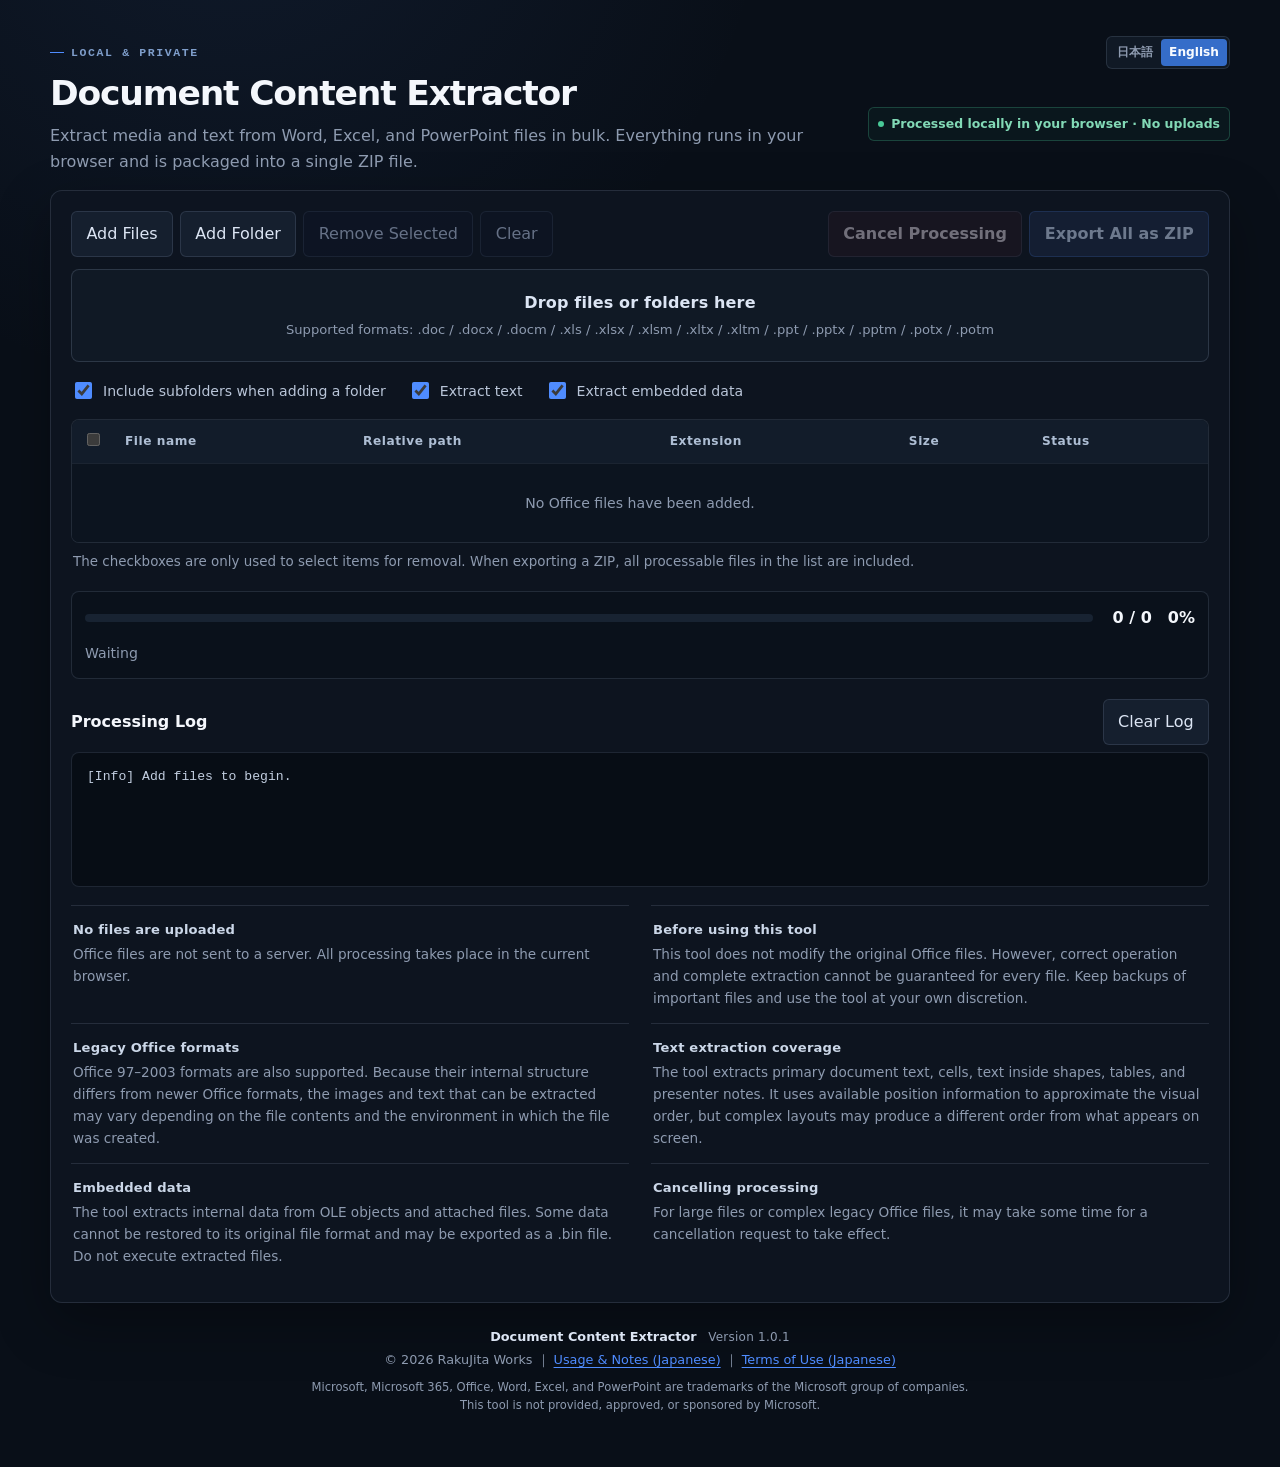
==== commit bf97f6d5: "Release v1.0.1" ====
--- a/standalone/document_content_extractor.html
+++ b/standalone/document_content_extractor.html
@@ -807,6 +807,10 @@
         overflow-x: hidden;
       }
 
+      .table-shell:has(.empty-row) thead {
+        display: none;
+      }
+
       .table-shell:has(.empty-row) table {
         width: 100%;
         min-width: 100%;
@@ -998,7 +1002,7 @@
     </section>
     <footer class="site-footer" aria-label="サイト情報" data-i18n-aria-label="footer.ariaLabel">
       <p class="site-footer-product">Document Content Extractor <span
-        class="site-footer-version">Version 1.0.0</span></p>
+        class="site-footer-version">Version 1.0.1</span></p>
       <div class="site-footer-meta">
         <span class="site-footer-meta-item" data-i18n="footer.copyright">© 2026 ラクジタワークス（RakuJita Works）</span>
         <span class="site-footer-meta-item">
@@ -1241,6 +1245,8 @@
         "warning.legacyAnnotationEmptyStory": "旧Wordの{subject}本文がない状態で参照PLCを解析できませんでした。",
         "warning.legacyAnnotationCountMismatch": "旧Wordの{subject}参照数と本文数が一致しないため、対応できる範囲だけを配置します。",
         "warning.legacyAnnotationPositionFallback": "旧Wordの{subject}参照位置を復元できないため、独立セクションへ出力します。理由: {message}",
+        "warning.legacyHeaderFooterClassificationFallback": "旧Word形式のヘッダーとフッターを分類できなかったため、まとめて出力しました。\n理由: {message}",
+        "warning.legacyHeaderStoryGuardMissing": "旧Word形式のヘッダー／フッターstoryにガード段落がありませんでした。取得できた内容をそのまま出力します。",
         "warning.legacyTextboxPlcFallback": "旧Wordの{subject}本文PLCを解析できないため、「{section}」セクションへ出力します。理由: {message}",
         "warning.legacyTextboxInvalidRange.one": "旧Wordの{subject}に不正なテキスト範囲が{count}件あるため、取得可能な本文を「{section}」セクションへ出力します。",
         "warning.legacyTextboxInvalidRange.other": "旧Wordの{subject}に不正なテキスト範囲が{count}件あるため、取得可能な本文を「{section}」セクションへ出力します。",
@@ -1487,6 +1493,8 @@
         "warning.legacyAnnotationEmptyStory": "The legacy Word {subject} reference PLC could not be parsed because no annotation body text was present.",
         "warning.legacyAnnotationCountMismatch": "The legacy Word {subject} reference count did not match the body count; only matching entries were placed.",
         "warning.legacyAnnotationPositionFallback": "The positions of legacy Word {subject} references could not be reconstructed, so they were placed in a separate section. Reason: {message}",
+        "warning.legacyHeaderFooterClassificationFallback": "The headers and footers in the legacy Word file could not be classified and were exported together.\nReason: {message}",
+        "warning.legacyHeaderStoryGuardMissing": "A header or footer story in the legacy Word file did not contain a guard paragraph. The available content will be exported as-is.",
         "warning.legacyTextboxPlcFallback": "The body PLC for the legacy Word {subject} could not be parsed, so its text will be placed in the \"{section}\" section. Reason: {message}",
         "warning.legacyTextboxInvalidRange.one": "The legacy Word {subject} contains {count} invalid text range, so recoverable text will be placed in the \"{section}\" section.",
         "warning.legacyTextboxInvalidRange.other": "The legacy Word {subject} contains {count} invalid text ranges, so recoverable text will be placed in the \"{section}\" section.",
@@ -7205,6 +7213,7 @@
         plcffndRef: readFcLcbPair(2, "PlcffndRef"),
         plcffndTxt: readFcLcbPair(3, "PlcffndTxt"),
         plcfSed: readFcLcbPair(6, "PlcfSed"),
+        plcfHdd: readFcLcbPair(11, "PlcfHdd"),
         plcfBtePapx: readFcLcbPair(13, "PlcfBtePapx"),
         clx: readFcLcbPair(33, "Clx"),
         plcSpaMom: readFcLcbPair(40, "PlcSpaMom"),
@@ -8395,14 +8404,115 @@
       return output;
     }
 
-    async function renderLegacyWordHeaderStory(raw, textboxSet) {
+    function parseLegacyWordHeaderStories(tableBytes, fib, headerStory) {
+      var pair = fib.fcLcb.plcfHdd;
+      ensure(pair && pair.present, "WORD_HEADER_PLC",
+        "Word FIBにPlcfHddのfc/lcbペアがありません。");
+      ensure(pair.lcb > 0, "WORD_HEADER_PLC",
+        "Word PlcfHddがありません。");
+      ensure(pair.lcb % 4 === 0, "WORD_HEADER_PLC",
+        "Word PlcfHddのサイズが4の倍数ではありません。");
+      requireRange(tableBytes, pair.fc, pair.lcb, "Word PlcfHdd");
+
+      var cpCount = pair.lcb / 4;
+      ensure(cpCount <= 1000000, "WORD_HEADER_PLC",
+        "Word PlcfHddのCP数が安全上限を超えています。");
+      ensure(cpCount >= 8, "WORD_HEADER_PLC",
+        "Word PlcfHddのCP数が不足しています。");
+      var storyCount = cpCount - 2;
+      ensure(storyCount >= 6, "WORD_HEADER_PLC",
+        "Word PlcfHddのstory数が不足しています。");
+      ensure((storyCount - 6) % 6 === 0, "WORD_HEADER_PLC",
+        "Word PlcfHddのstory数が6 + 6nではありません。");
+      ensure(headerStory && headerStory.count > 0, "WORD_HEADER_PLC",
+        "Word Header Documentがありません。");
+
+      var headerEndCp = headerStory.count - 1;
+      var cps = [];
+      var index;
+      for (index = 0; index <= storyCount; index += 1) {
+        cps.push(u32(tableBytes, pair.fc + index * 4));
+        if (index > 0) {
+          ensure(cps[index] >= cps[index - 1], "WORD_HEADER_PLC",
+            "Word PlcfHddのCPが降順です。");
+        }
+        ensure(cps[index] <= headerEndCp, "WORD_HEADER_PLC",
+          "Word PlcfHddのCPがHeader Document範囲外です。");
+        if (index > 0 && index % 1000 === 0) {
+          checkCancelled();
+        }
+      }
+      ensure(cps[0] === 0, "WORD_HEADER_PLC",
+        "Word PlcfHddの先頭CPが0ではありません。");
+      ensure(cps[storyCount] === headerEndCp, "WORD_HEADER_PLC",
+        "Word PlcfHddの最終story終了CPがccpHdd - 1ではありません。");
+
+      var stories = [];
+      for (index = 0; index < storyCount; index += 1) {
+        var kind = "separator";
+        var variant = "separator";
+        var sectionIndex = -1;
+        var typeIndex = index;
+        if (index >= 6) {
+          var relativeIndex = index - 6;
+          sectionIndex = Math.floor(relativeIndex / 6);
+          typeIndex = relativeIndex % 6;
+          if (typeIndex === 0) {
+            kind = "header";
+            variant = "even";
+          } else if (typeIndex === 1) {
+            kind = "header";
+            variant = "odd";
+          } else if (typeIndex === 2) {
+            kind = "footer";
+            variant = "even";
+          } else if (typeIndex === 3) {
+            kind = "footer";
+            variant = "odd";
+          } else if (typeIndex === 4) {
+            kind = "header";
+            variant = "first";
+          } else {
+            kind = "footer";
+            variant = "first";
+          }
+        }
+        stories.push({
+          index: index,
+          sectionIndex: sectionIndex,
+          typeIndex: typeIndex,
+          kind: kind,
+          variant: variant,
+          startCp: cps[index],
+          endCp: cps[index + 1],
+          raw: headerStory.raw.substring(cps[index], cps[index + 1])
+        });
+        if (index > 0 && index % 1000 === 0) {
+          checkCancelled();
+        }
+      }
+      return {
+        available: true,
+        stories: stories
+      };
+    }
+
+    function stripLegacyWordHeaderStoryGuard(raw) {
+      if (raw && raw.charCodeAt(raw.length - 1) === 0x0D) {
+        return raw.substring(0, raw.length - 1);
+      }
+      return raw;
+    }
+
+    async function renderLegacyWordHeaderStory(raw, textboxSet, baseCp) {
       var combined = "";
       var paragraphTextboxes = [];
       var cp;
       for (cp = 0; cp < raw.length; cp += 1) {
+        var globalCp = (baseCp || 0) + cp;
         collectLegacyWordTextboxesAtCp(
           textboxSet,
-          cp,
+          globalCp,
           paragraphTextboxes
         );
         var code = raw.charCodeAt(cp);
@@ -9409,6 +9519,36 @@
         outputWarnings,
         warningSeen
       );
+      var headerStoryInfo = {
+        available: true,
+        stories: []
+      };
+      if (stories.header.count > 0) {
+        try {
+          headerStoryInfo = parseLegacyWordHeaderStories(
+            tableBytes,
+            fib,
+            stories.header
+          );
+        } catch (error) {
+          throwIfCategoryLimitOrCancelled(error);
+          addWordExtractionWarning(
+            outputWarnings,
+            warningSeen,
+            "legacy-header-footer-classification",
+            warningValue(
+              "warning.legacyHeaderFooterClassificationFallback",
+              null,
+              error
+            )
+          );
+          headerStoryInfo = {
+            available: false,
+            stories: [],
+            error: error
+          };
+        }
+      }
       var footnotes = readLegacyWordAnnotationSet(
         "footnote",
         fib,
@@ -9487,14 +9627,71 @@
       if (hasMeaningfulText(mainResult.text)) {
         sections.push(mainResult.text);
       }
-      var renderedHeader = await renderLegacyWordHeaderStory(
-        stories.header.raw,
-        headerTextboxes
-      );
-      if (hasMeaningfulText(renderedHeader)) {
-        sections.push(
-          "===== ヘッダー／フッター =====\n" + renderedHeader
+      if (headerStoryInfo.available) {
+        var renderedHeaderStories = [];
+        var headerStoryIndex;
+        for (headerStoryIndex = 0;
+          headerStoryIndex < headerStoryInfo.stories.length;
+          headerStoryIndex += 1) {
+          var headerStory = headerStoryInfo.stories[headerStoryIndex];
+          if (headerStory.kind === "separator" ||
+            headerStory.startCp === headerStory.endCp) {
+            continue;
+          }
+          if (!headerStory.raw ||
+            headerStory.raw.charCodeAt(headerStory.raw.length - 1) !== 0x0D) {
+            addWordExtractionWarning(
+              outputWarnings,
+              warningSeen,
+              "legacy-header-story-guard-missing",
+              warningValue("warning.legacyHeaderStoryGuardMissing")
+            );
+          }
+          var renderedHeaderStory = await renderLegacyWordHeaderStory(
+            stripLegacyWordHeaderStoryGuard(headerStory.raw),
+            headerTextboxes,
+            headerStory.startCp
+          );
+          if (hasMeaningfulText(renderedHeaderStory)) {
+            renderedHeaderStories.push({
+              kind: headerStory.kind,
+              renderedText: renderedHeaderStory
+            });
+          }
+        }
+        var renderedHeaders = [];
+        var renderedFooters = [];
+        for (headerStoryIndex = 0;
+          headerStoryIndex < renderedHeaderStories.length;
+          headerStoryIndex += 1) {
+          if (renderedHeaderStories[headerStoryIndex].kind === "header") {
+            renderedHeaders.push(
+              renderedHeaderStories[headerStoryIndex].renderedText
+            );
+          } else if (renderedHeaderStories[headerStoryIndex].kind === "footer") {
+            renderedFooters.push(
+              renderedHeaderStories[headerStoryIndex].renderedText
+            );
+          }
+        }
+        if (renderedHeaders.length) {
+          sections.push("===== ヘッダー =====\n" + renderedHeaders.join("\n"));
+        }
+        if (renderedFooters.length) {
+          sections.push("===== フッター =====\n" + renderedFooters.join("\n"));
+        }
+      } else {
+        var renderedHeaderFallback = await renderLegacyWordHeaderStory(
+          stories.header.raw,
+          headerTextboxes,
+          0
         );
+        if (hasMeaningfulText(renderedHeaderFallback)) {
+          sections.push(
+            "===== ヘッダー／フッター（分類できませんでした） =====\n" +
+            renderedHeaderFallback
+          );
+        }
       }
       addLegacyWordStorySection(sections, "コメント", stories.annotation.raw);
 
